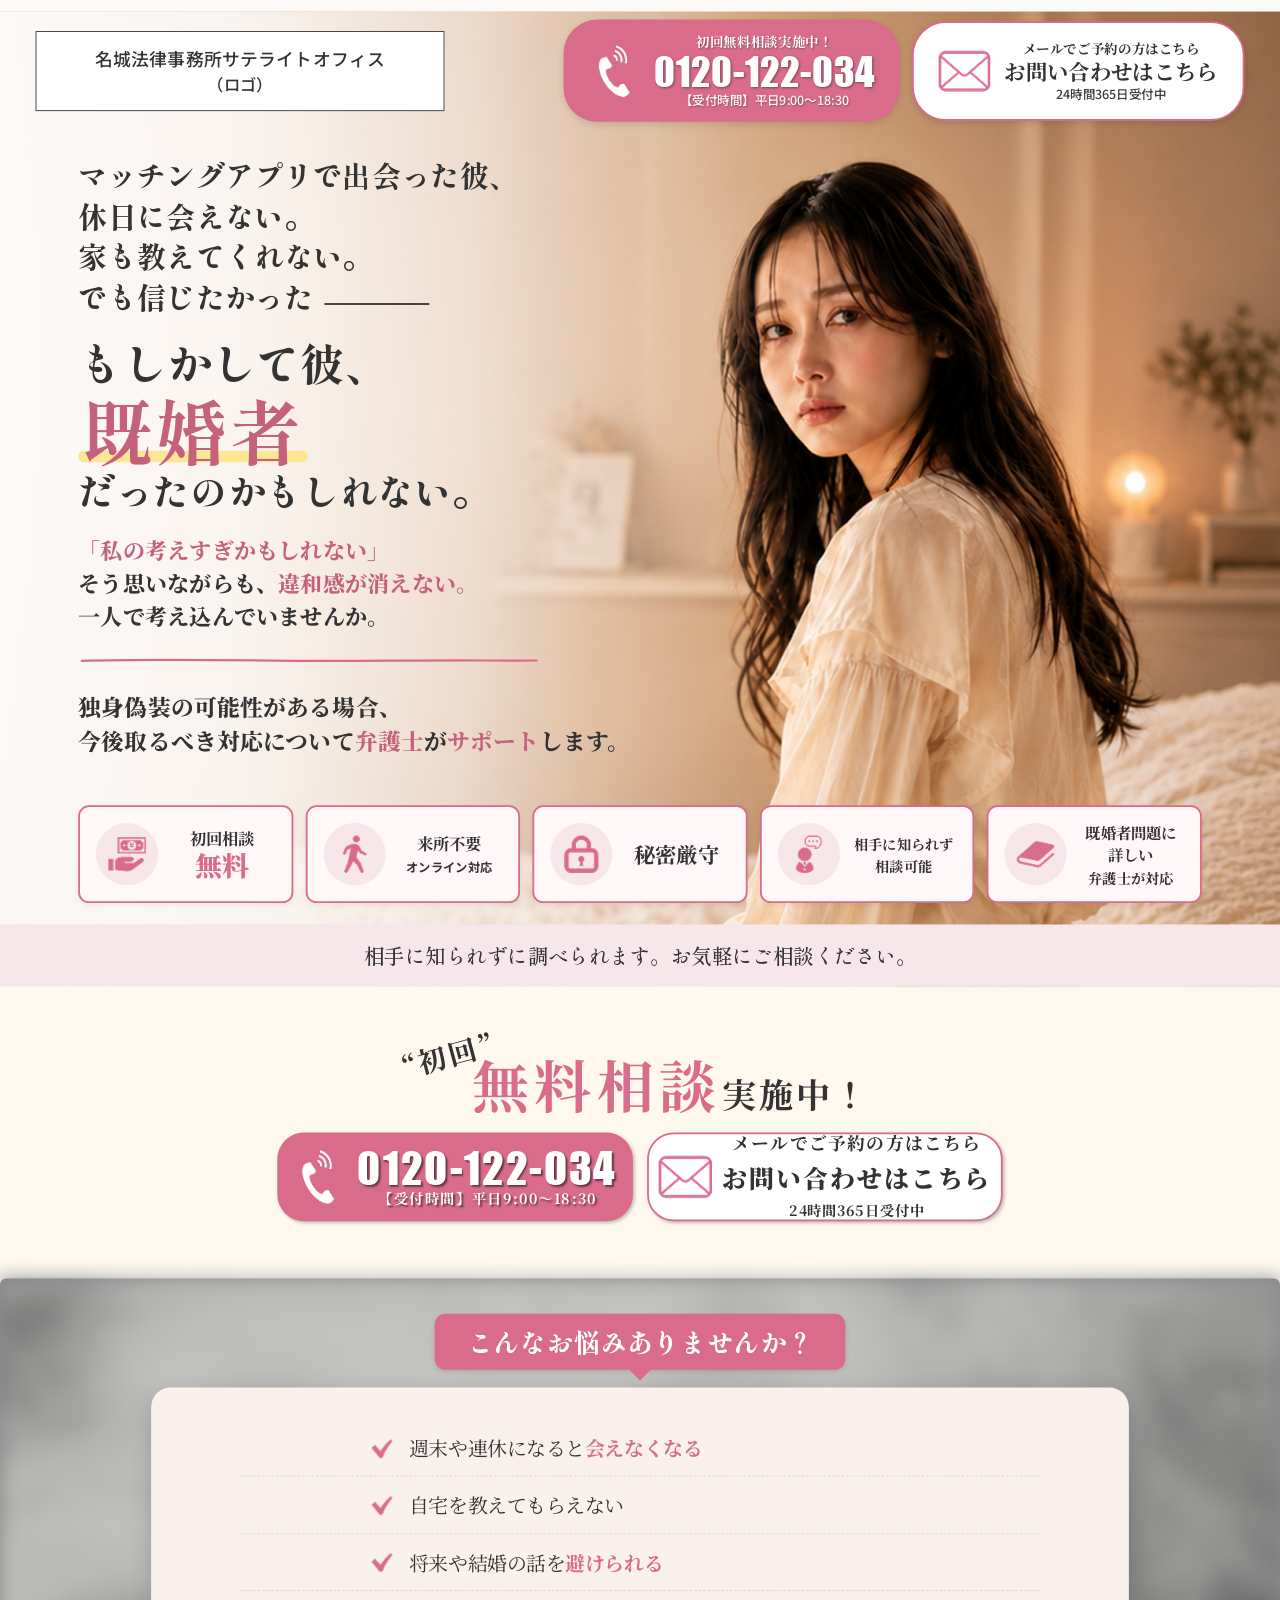
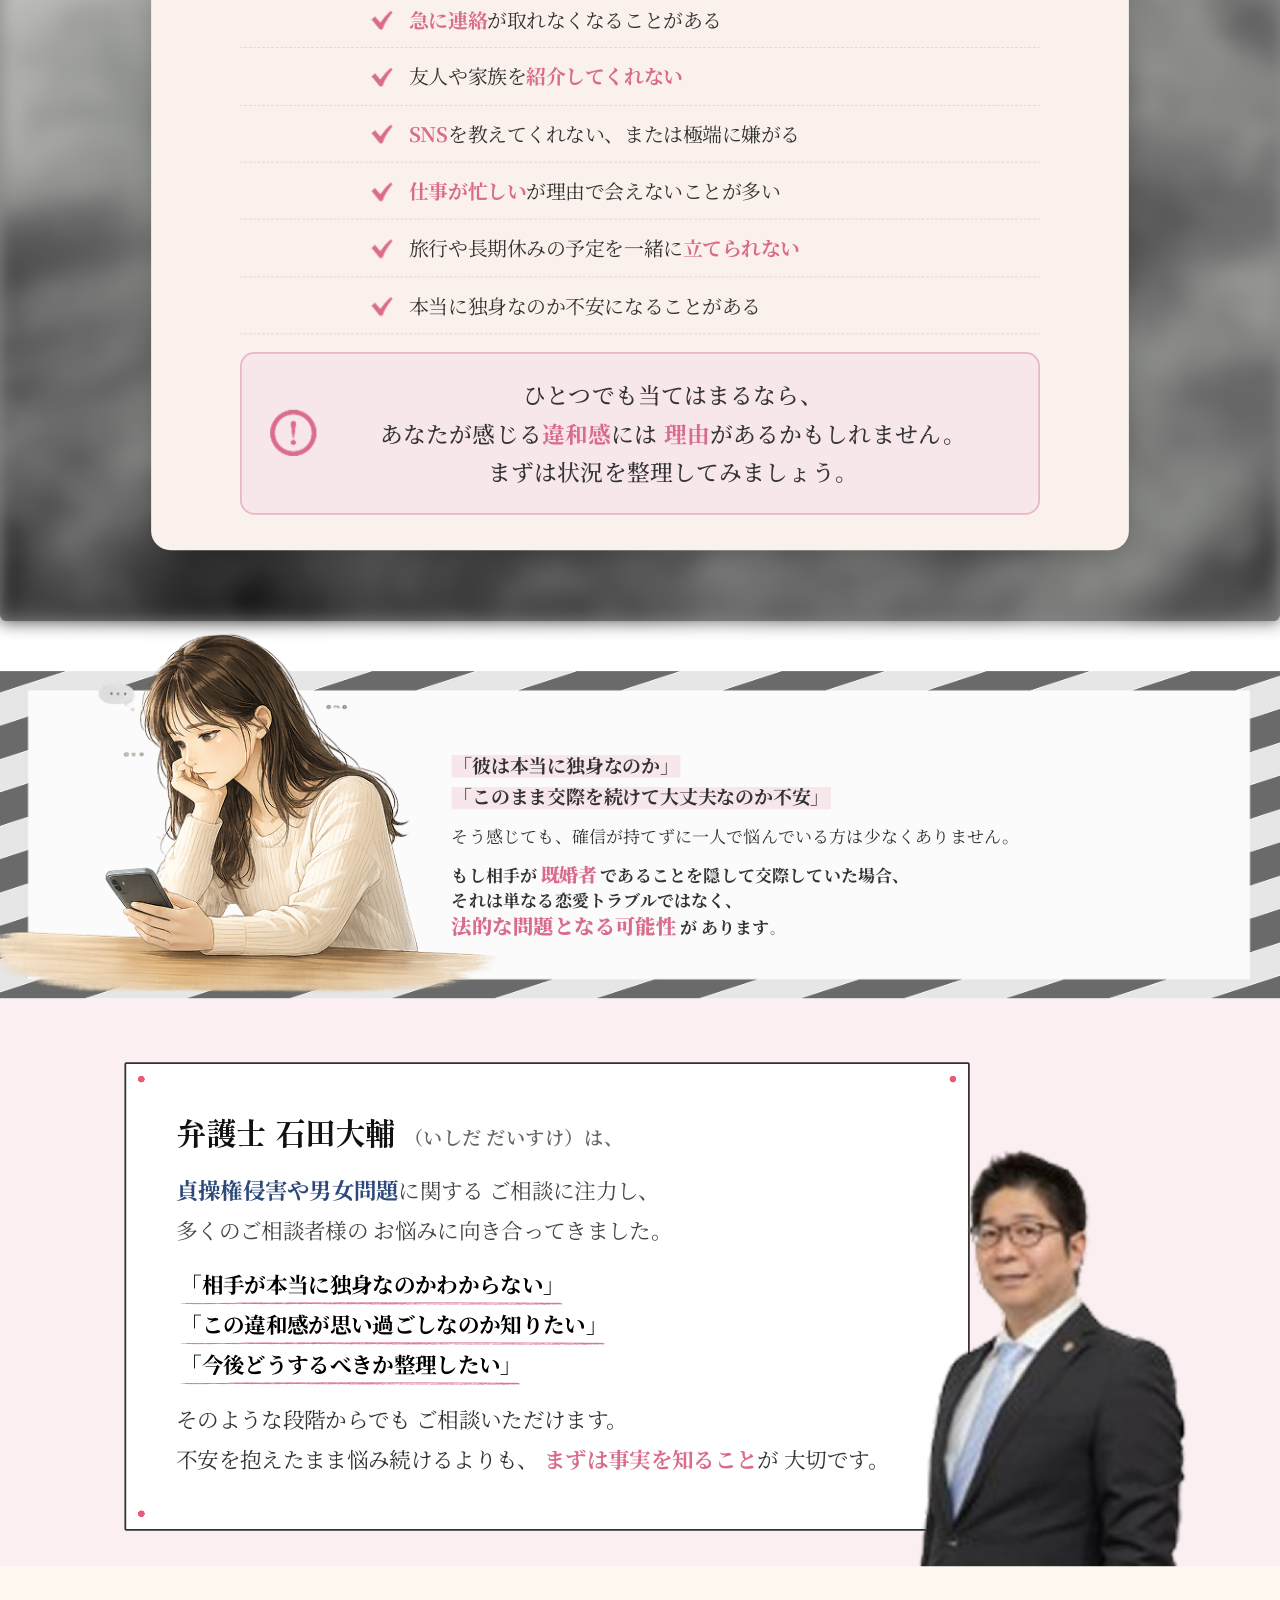
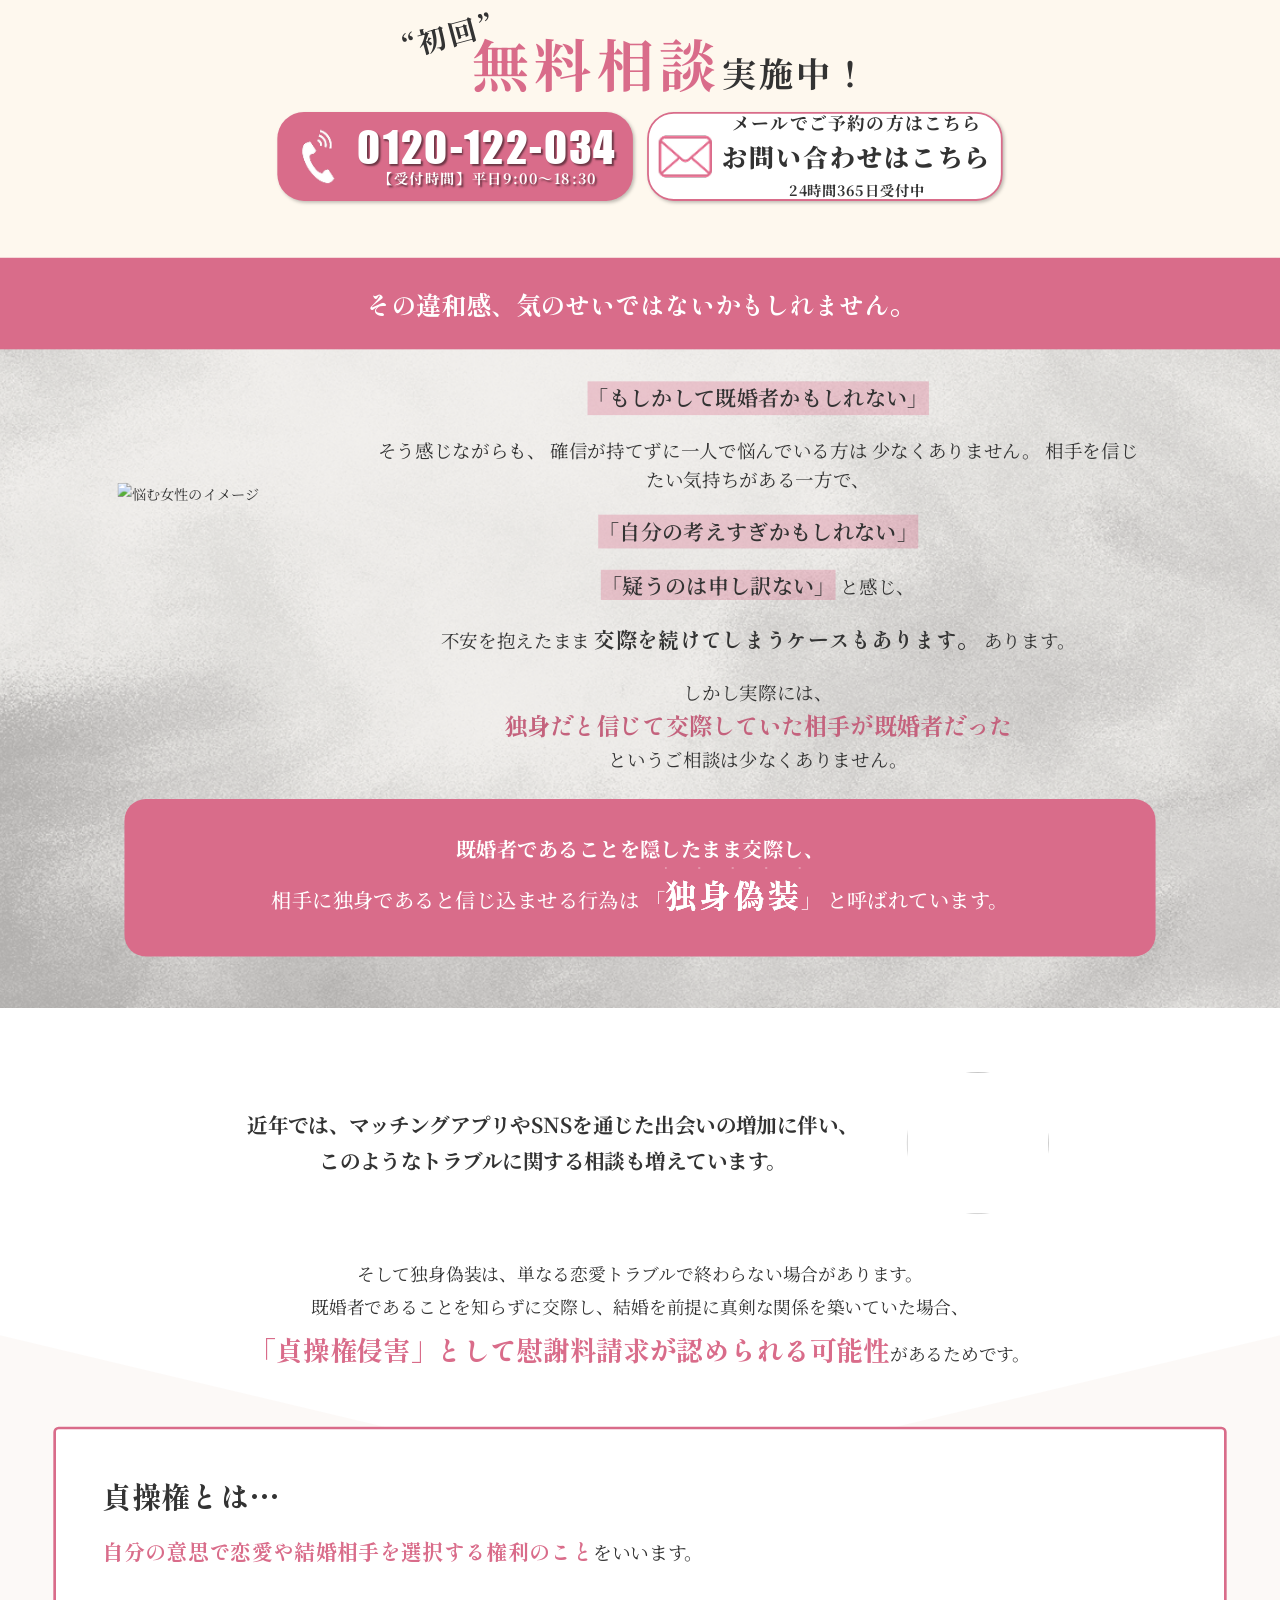
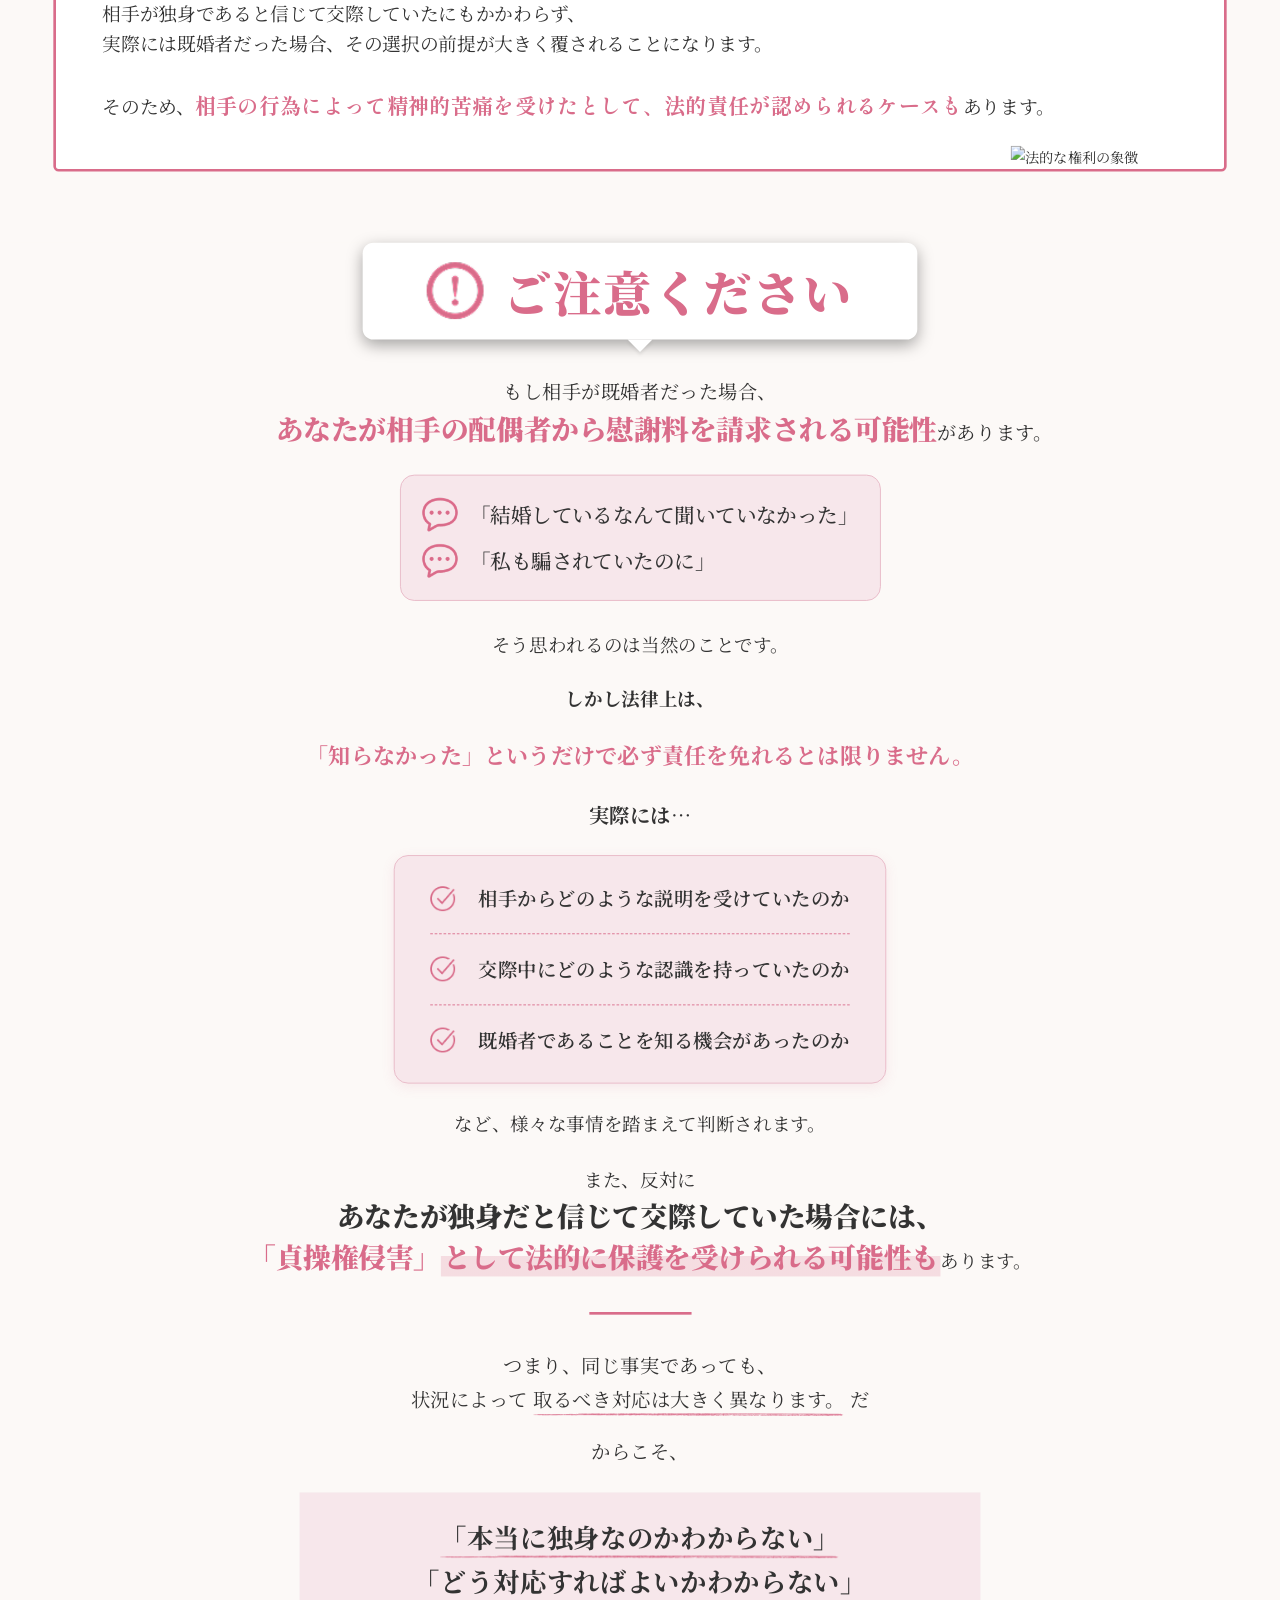
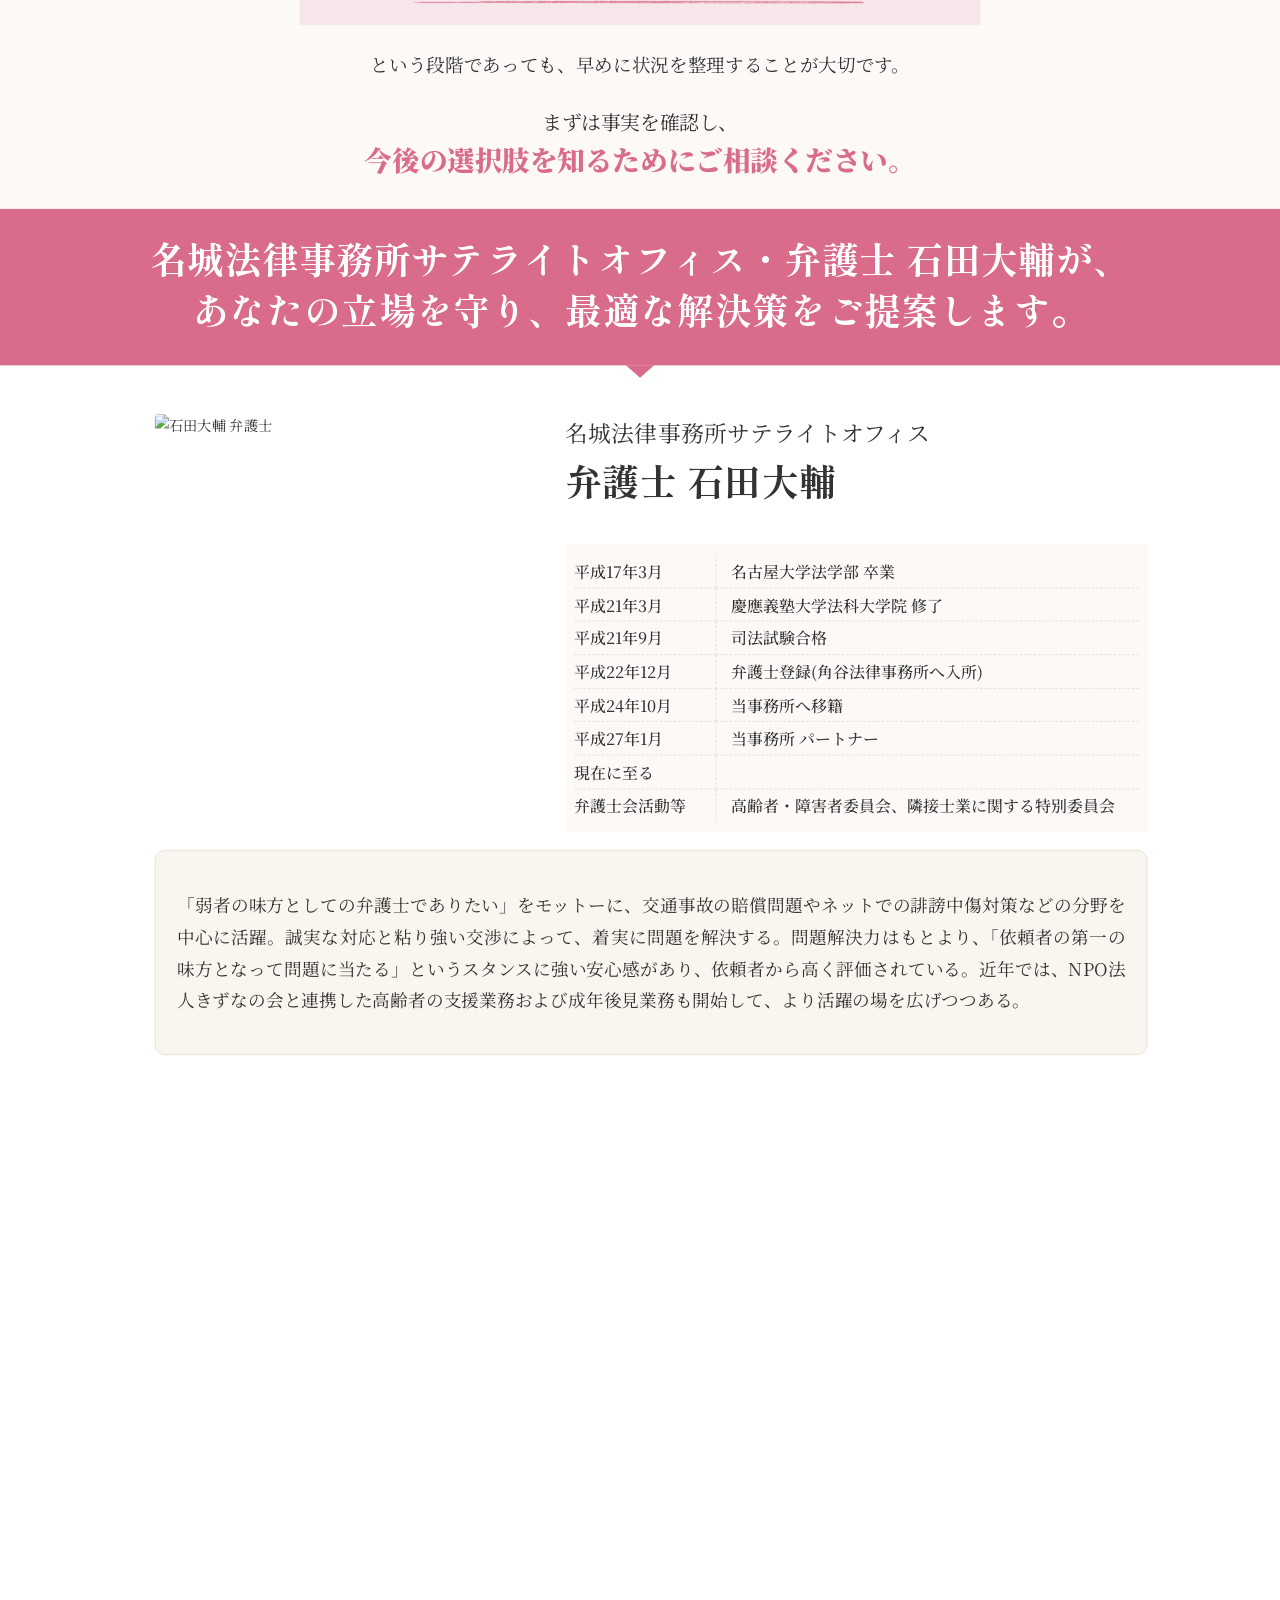
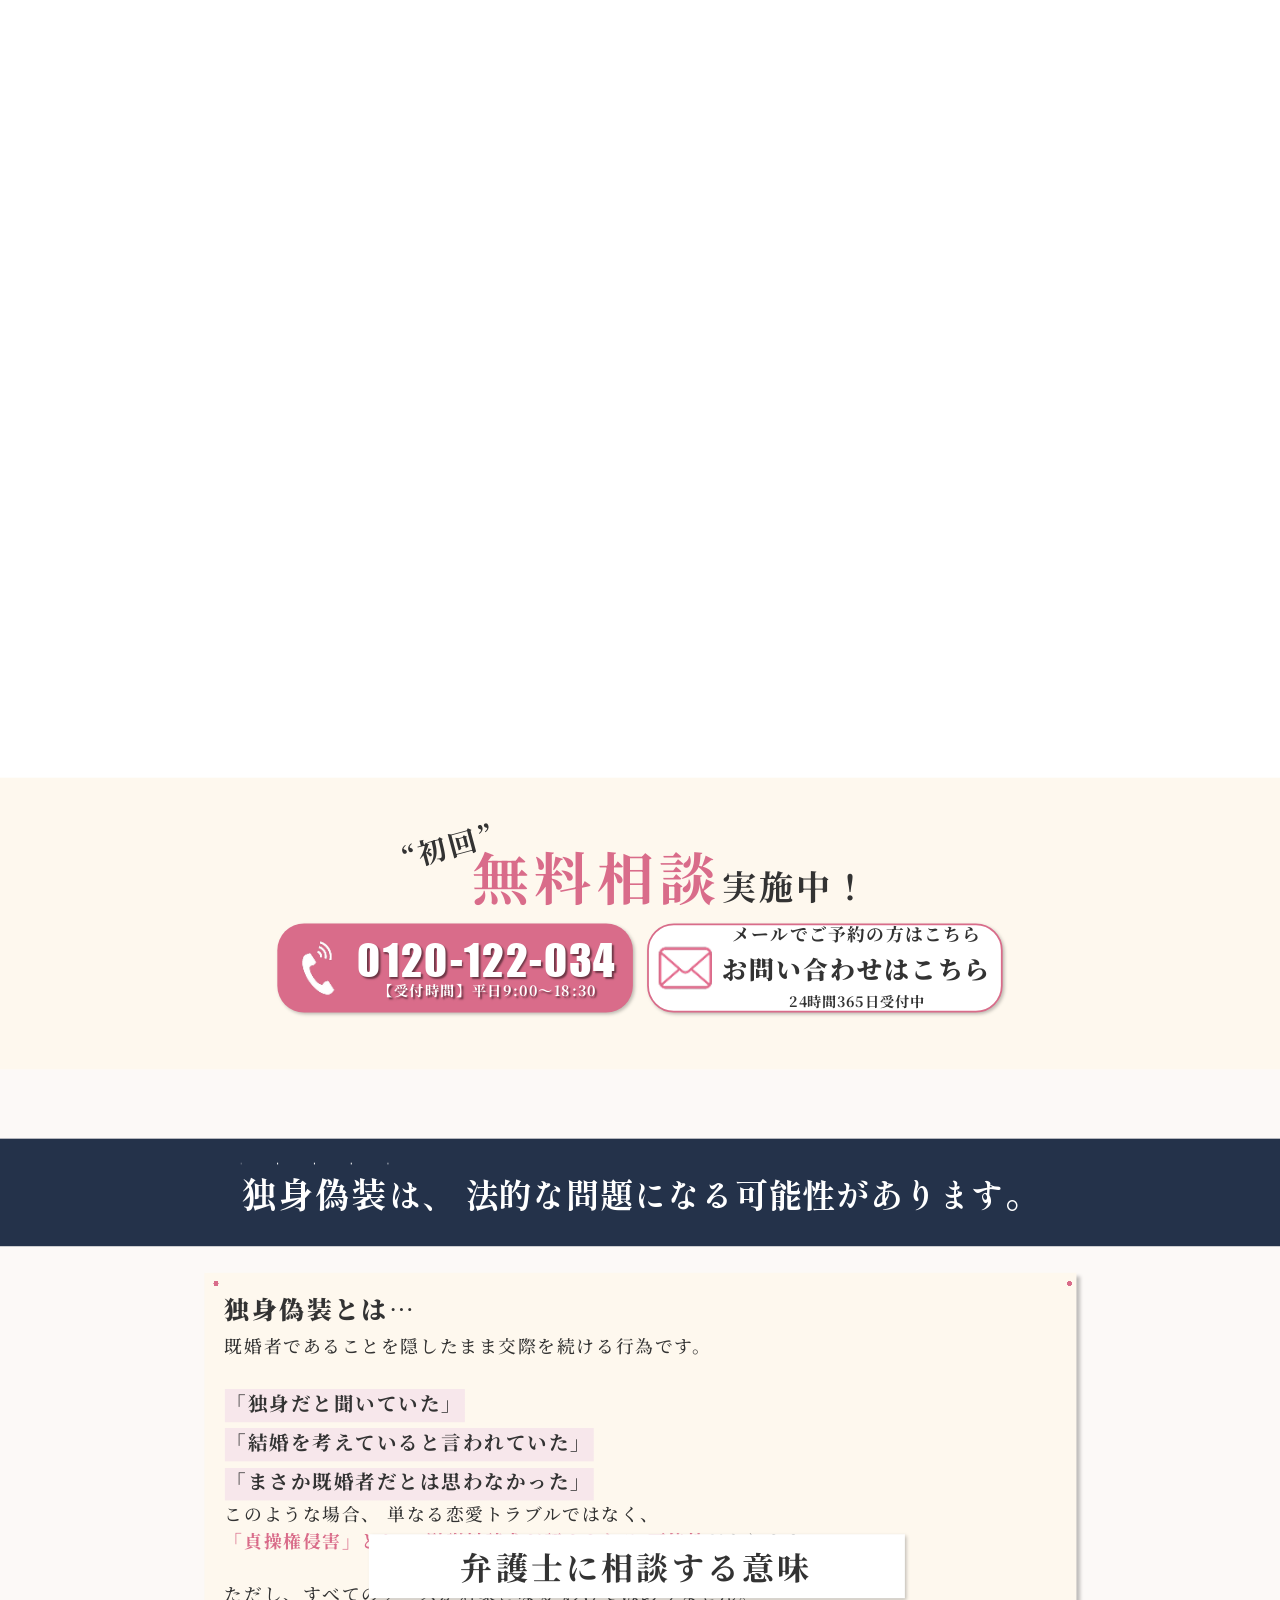
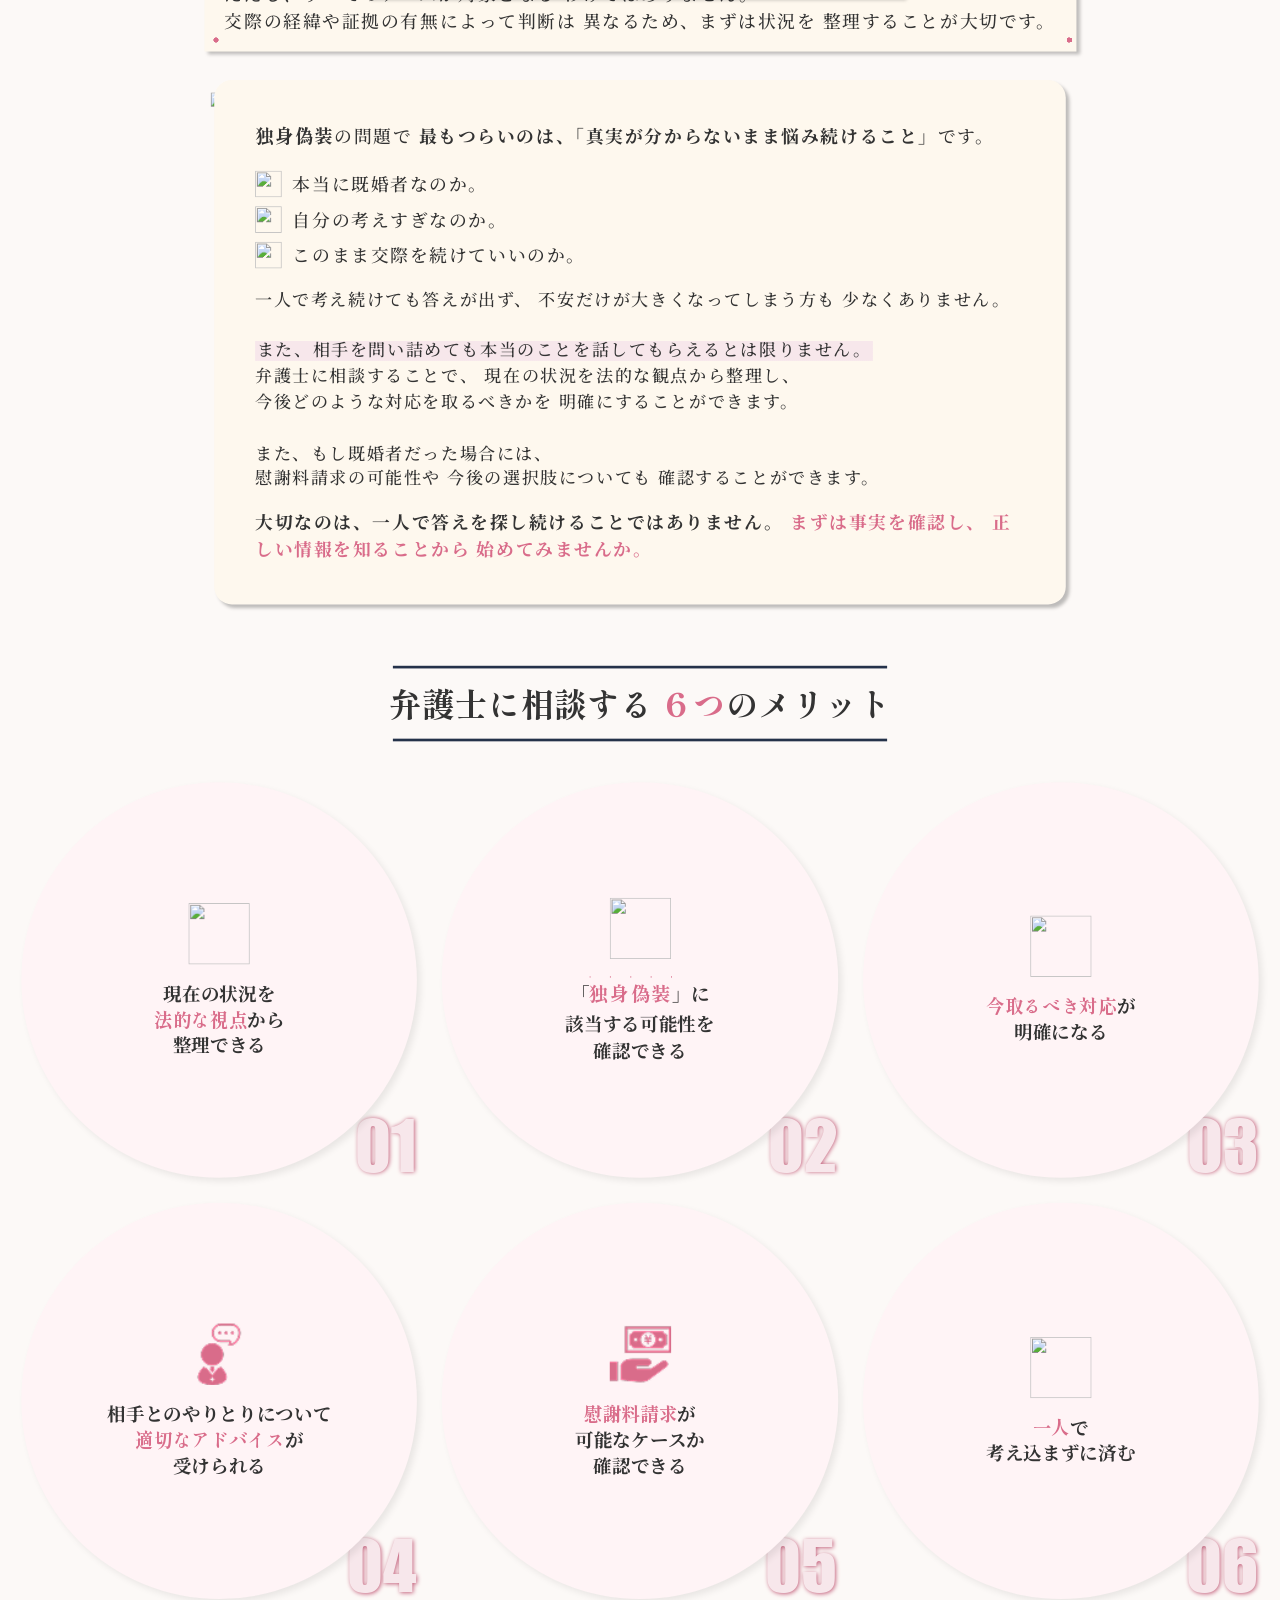
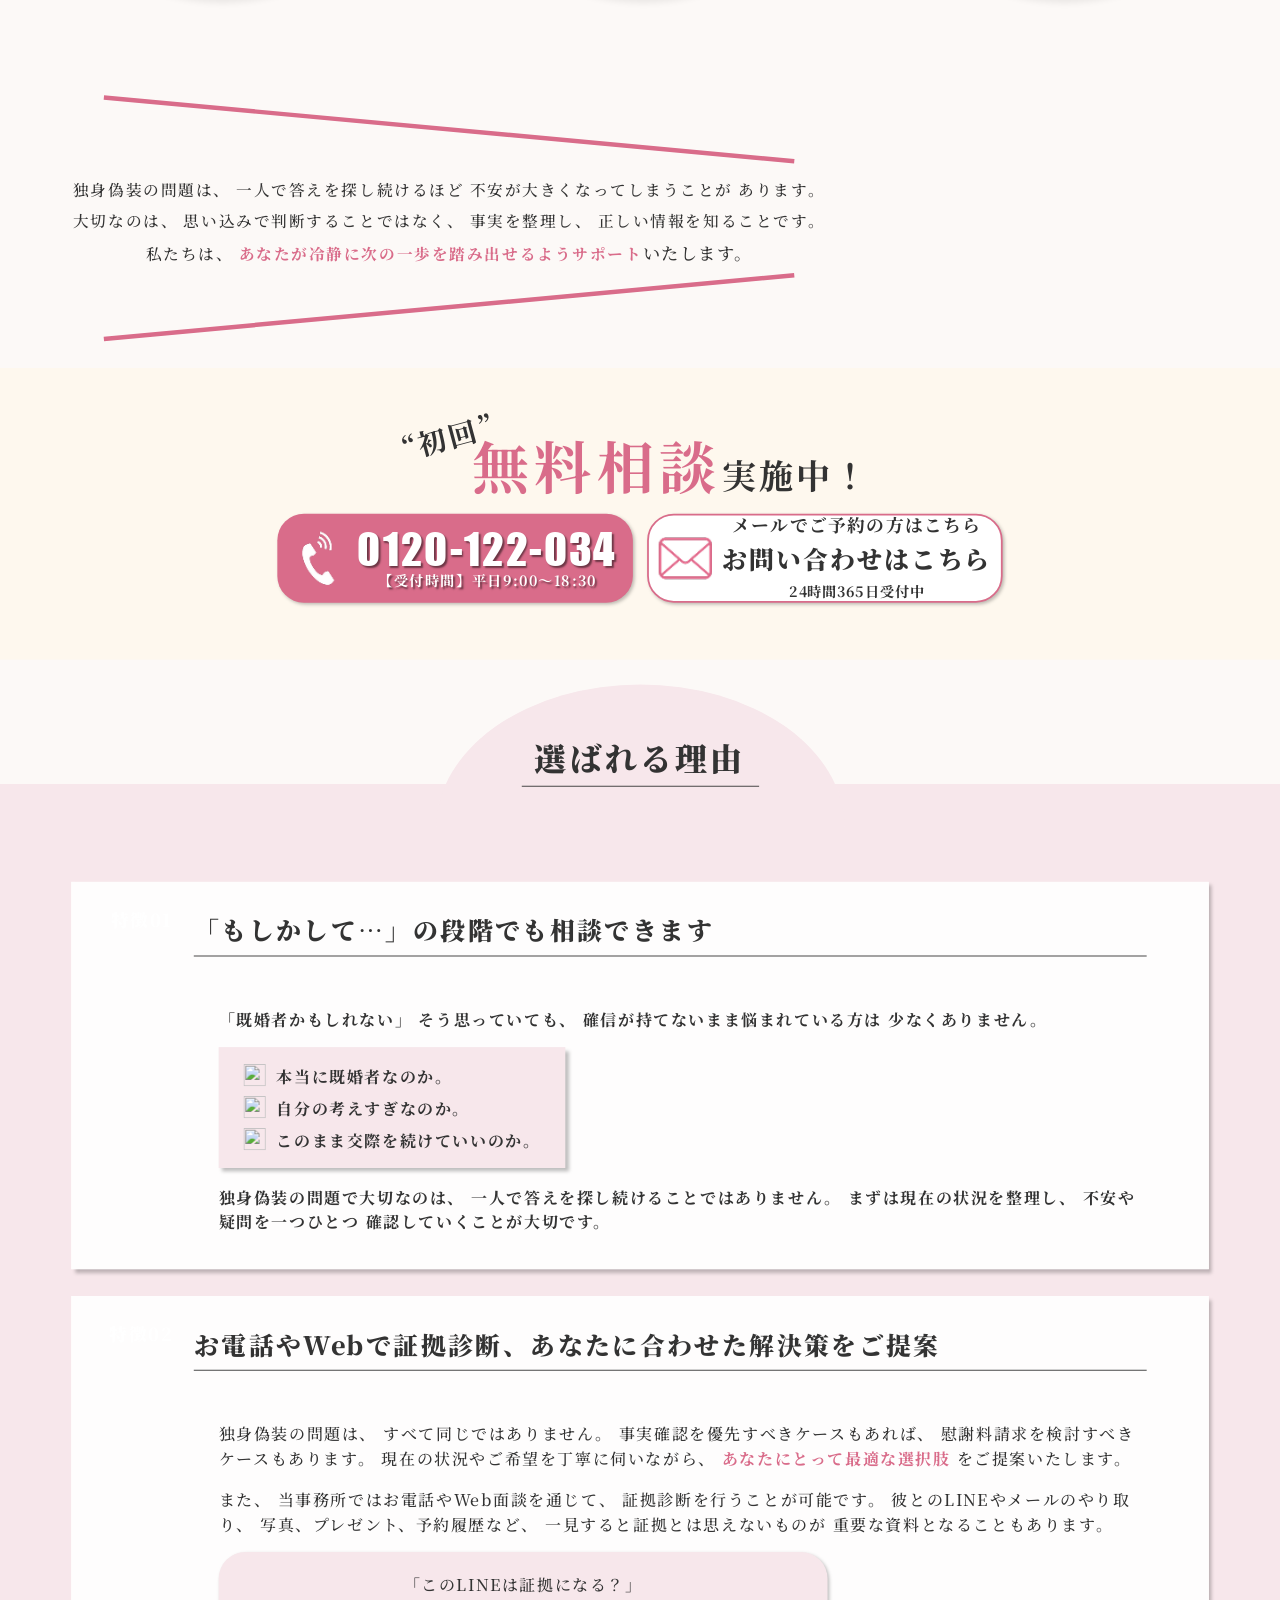
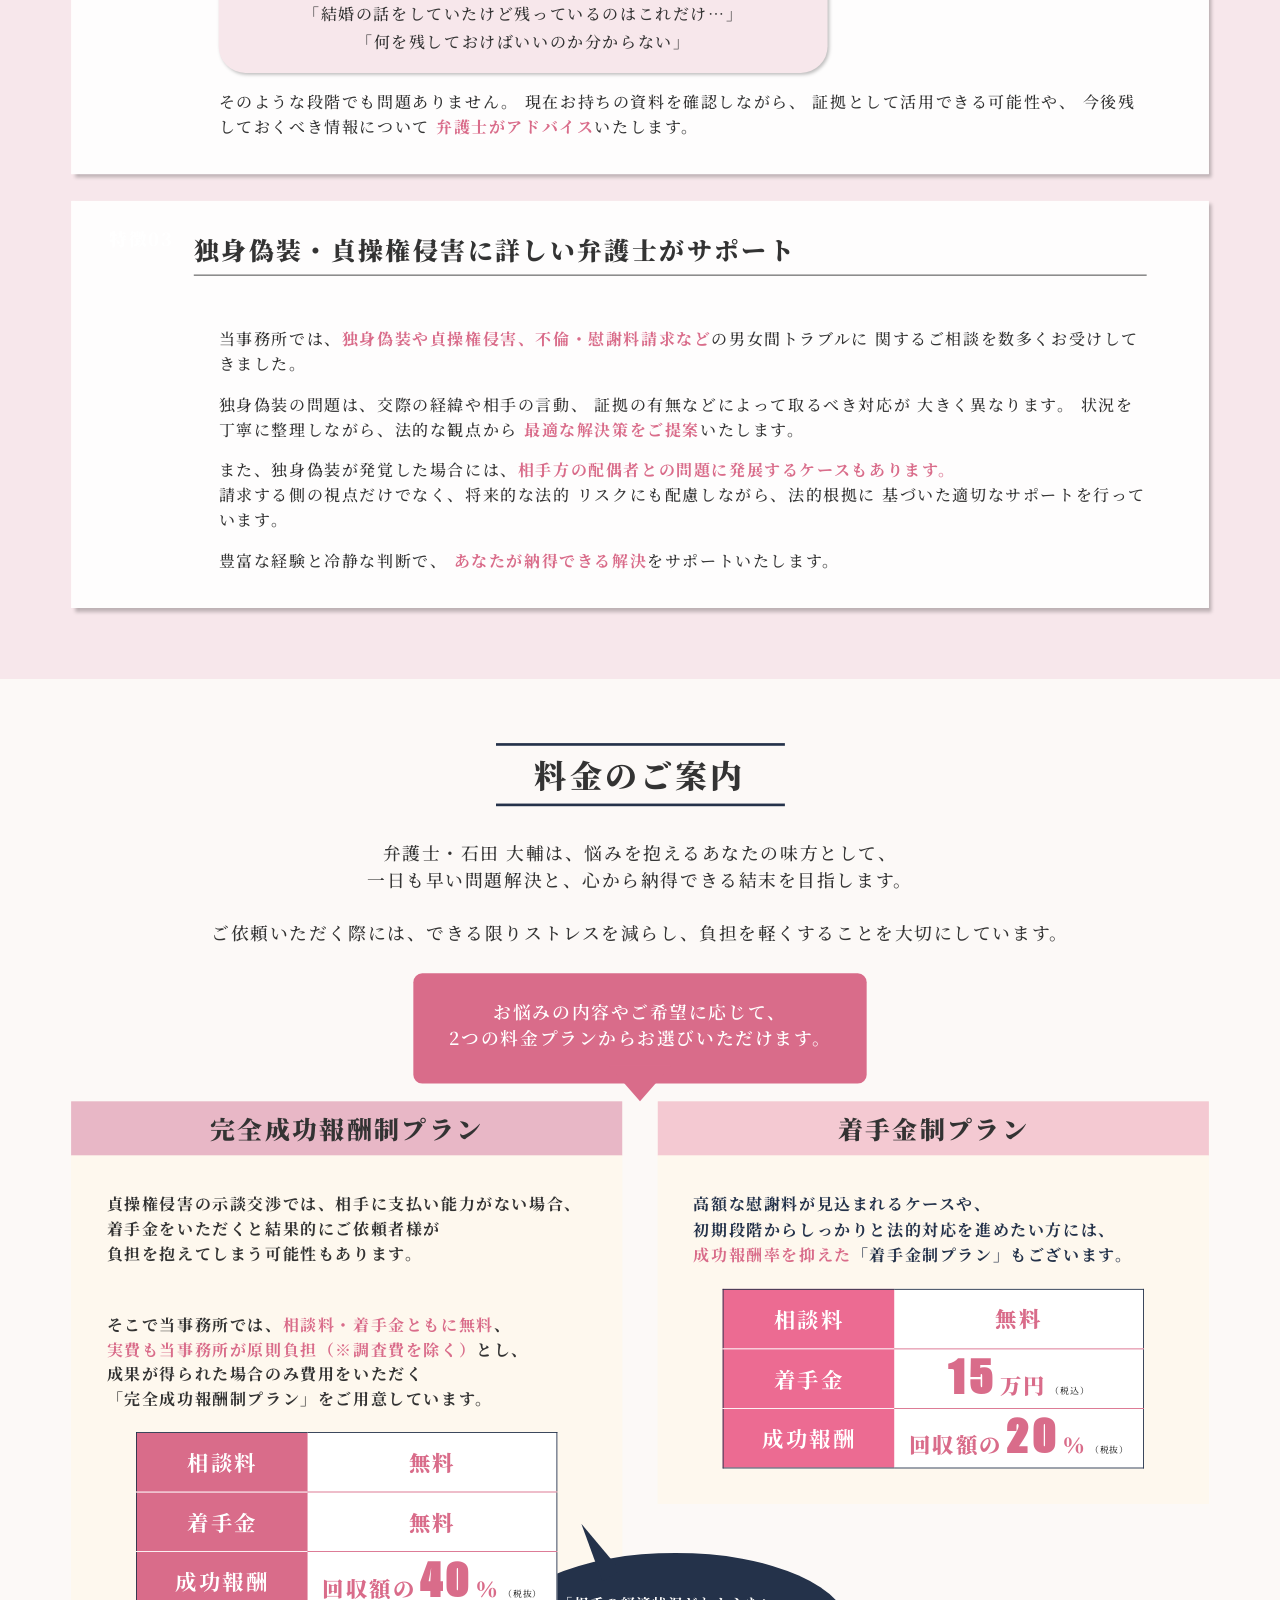
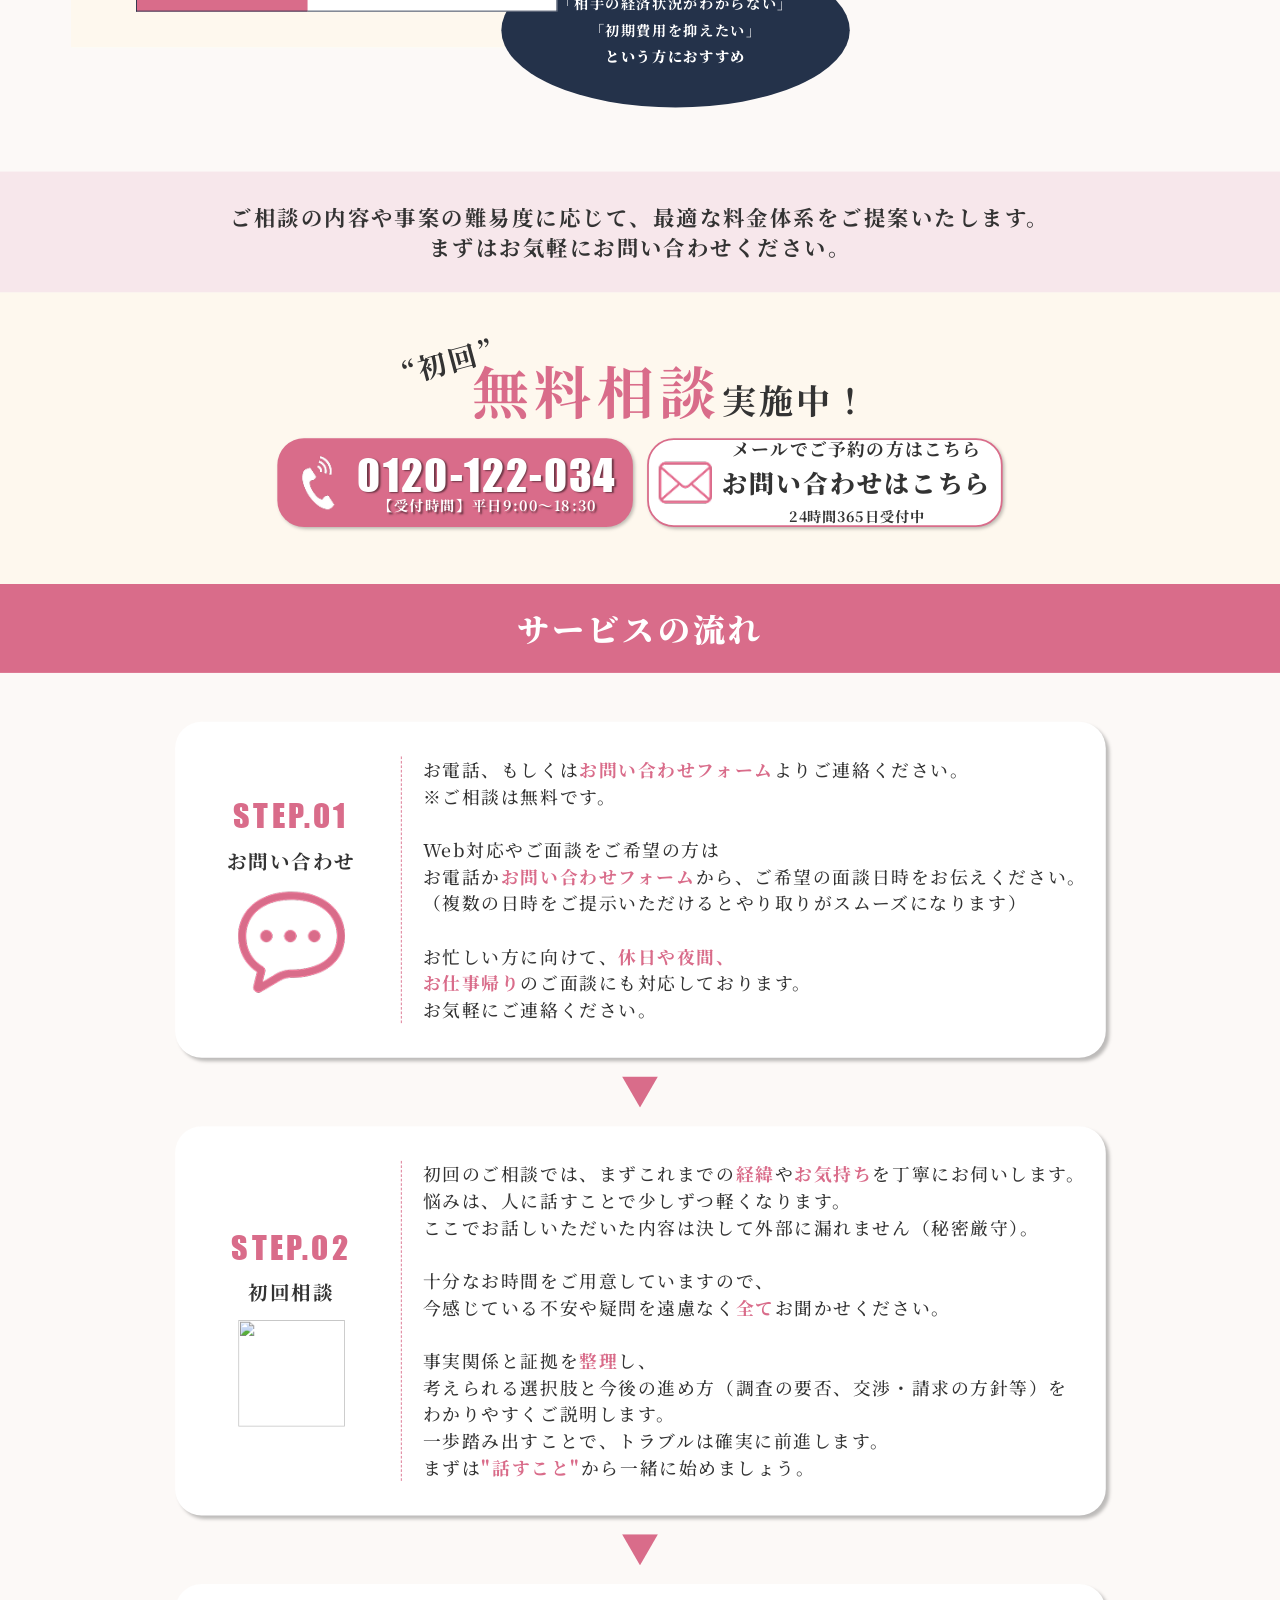
==== index.html @ 8b759c2c "Refine hero feature copy and sizing" ====
﻿<!DOCTYPE html>
<html lang="ja">

<head>
  <meta charset="utf-8" />
  <meta name="viewport" content="width=device-width, initial-scale=1.0" />
  <title>名城法律事務所サテライトオフィス - 既婚者トラブル・貞操権侵害相談</title>

  <!-- Web Fonts: Noto Serif JP (body) · Shippori Mincho (display) · Noto Sans JP (UI) · Impact (phone) -->
  <link rel="preconnect" href="https://fonts.googleapis.com">
  <link rel="preconnect" href="https://fonts.gstatic.com" crossorigin>
  <link
    href="https://fonts.googleapis.com/css2?family=Noto+Sans+JP:wght@400;500;700;900&family=Noto+Serif+JP:wght@300;400;500;600;700;900&family=Shippori+Mincho:wght@400;500;600;700;800&display=swap"
    rel="stylesheet">

  <link rel="stylesheet" href="globals.css?v=20260718scale2">
  <link rel="stylesheet" href="style.css?v=20260718scale2">
</head>

<body>

  <!-- Site Header -->
  <header class="header">
    <div class="header__container">
      <div class="header__logo">
        <h1 class="header__logo-text">
          名城法律事務所サテライトオフィス<br>
          <span class="header__logo-sub">（ロゴ）</span>
        </h1>
      </div>
      <div class="header__cta">

        <!-- Phone Button -->
        <a href="tel:0120122034" class="header__cta-item header__cta-item--phone">
          <div class="header__cta-row">
            <!-- Left Column: Icon -->
            <img class="header__cta-icon" src="images/icons/phone.png" alt="電話アイコン">

            <!-- Right Column: Text Stack (desktop / mid-page style) -->
            <div class="header__cta-content">
              <span class="header__cta-badge">初回無料相談実施中！</span>
              <span class="header__cta-number">0120-122-034</span>
              <span class="header__cta-hours">【受付時間】平日9:00〜18:30</span>
            </div>
          </div>
          <span class="header__cta-mobile-label">フリーダイヤル</span>
        </a>

        <!-- Email Button -->
        <a href="#contact" class="header__cta-item header__cta-item--email">
          <div class="header__cta-row">
            <!-- Left Column: Icon -->
            <img class="header__cta-icon" src="images/icons/email.png" alt="メールアイコン">

            <!-- Right Column: Text Stack -->
            <div class="header__cta-content">
              <span class="header__cta-badge">メールでご予約の方はこちら</span>
              <span class="header__cta-link">お問い合わせはこちら</span>
              <span class="header__cta-hours">24時間365日受付中</span>
            </div>
          </div>
          <span class="header__cta-mobile-label">お問い合わせ</span>
        </a>

      </div>
    </div>
  </header>

  <main class="main">

    <!-- Hero Section -->
    <section class="hero">
      <div class="hero__container">
        <div class="hero__sub-copy">
          <p class="hero__sub-text">
            マッチングアプリで出会った彼、<br>
            休日に会えない。<br>
            家も教えてくれない。<br>
            でも信じたかった<span class="hero__sub-line" aria-hidden="true"></span>
          </p>

        </div>

        <div class="hero__catch">
          <h2 class="hero__headline">
            <span class="hero__headline-accent">もしかして彼、<br></span>
            <span class="hero__headline-em">既婚者<span class="hero__headline-em-line" aria-hidden="true"></span></span><br>
            <span class="hero__headline-sub">だったのかも<br class="br-sp">しれない。</span>
          </h2>
          <p class="hero__feelings">
            <span class="hero__text-accent">「私の考えすぎかもしれない」<br></span>
            <span class="hero__text-normal">そう思いながらも、<br class="br-sp"></span><span class="hero__text-accent">違和感が消えない。<br></span>
            <span class="hero__text-normal">一人で考え込んでいませんか。</span>
          </p>
          <img class="hero__divider" src="images/hero/divider.svg" alt="" aria-hidden="true" />
          <p class="hero__support">
            <span class="hero__text-normal">独身偽装の可能性がある場合、<br></span>
            <span class="hero__text-normal">今後取るべき対応について<br class="br-sp"></span><span class="hero__text-lawyer">弁護士</span><span class="hero__text-normal">が</span><span class="hero__text-lawyer">サポート</span><span class="hero__text-normal">します。</span>
          </p>
        </div>

        <div class="hero__features">
          <div class="hero__feature">
            <div class="hero__feature-icon-wrapper">
              <img class="hero__feature-icon" src="images/hero/feature-01.png" alt="" />
            </div>
            <p class="hero__feature-text">
              <span class="hero__feature-label">初回相談<br></span>
              <strong class="hero__feature-em">無料</strong>
            </p>
          </div>
          <div class="hero__feature">
            <div class="hero__feature-icon-wrapper">
              <img class="hero__feature-icon" src="images/hero/feature-02.png" alt="" />
            </div>
            <p class="hero__feature-text">
              <span class="hero__feature-label">来所不要</span><br>
              <span class="hero__feature-sub">オンライン対応</span>
            </p>
          </div>
          <div class="hero__feature">
            <div class="hero__feature-icon-wrapper">
              <img class="hero__feature-icon" src="images/hero/feature-03.png" alt="" />
            </div>
            <p class="hero__feature-text">
              <span class="hero__feature-large">秘密厳守</span>
            </p>
          </div>
          <div class="hero__feature">
            <div class="hero__feature-icon-wrapper">
              <img class="hero__feature-icon" src="images/hero/feature-04.png" alt="" />
            </div>
            <p class="hero__feature-text">
              <span class="hero__feature-medium">相手に知られず<br>相談可能</span>
            </p>
          </div>
          <div class="hero__feature">
            <div class="hero__feature-icon-wrapper">
              <img class="hero__feature-icon" src="images/hero/feature-05.png" alt="" />
            </div>
            <p class="hero__feature-text">
              <span class="hero__feature-small">既婚者問題に<br>詳しい<br></span>
              <span class="hero__feature-medium">弁護士が対応</span>
            </p>
          </div>
        </div>
      </div>
      <div class="hero__banner">
        <p class="hero__banner-text">相手に知られずに調べられます。<br class="br-sp">お気軽にご相談ください。</p>
      </div>
    </section>

    <!-- Reusable CTA Banner #1 -->
    <section class="cta-banner">
      <div class="cta-banner__container">
        <div class="cta-banner__heading">
          <span class="cta-banner__badge">“初回”</span>
          <p class="cta-banner__title">
            <span class="cta-banner__title-free">無料相談</span>
            <span class="cta-banner__title-now">実施中！</span>
          </p>
        </div>
        <div class="cta-banner__actions">
          <a href="tel:0120122034" class="cta-banner__btn cta-banner__btn--phone">
            <div class="cta-banner__btn-inner">
              <img class="cta-banner__icon" src="images/icons/phone.png" alt="電話発信" />
              <div class="cta-banner__info">
                <span class="cta-banner__number">0120-122-034</span>
                <span class="cta-banner__hours">【受付時間】平日9:00〜18:30</span>
              </div>
            </div>
          </a>
          <a href="#contact" class="cta-banner__btn cta-banner__btn--email">
            <div class="cta-banner__btn-inner">
              <img class="cta-banner__icon" src="images/icons/email.png" alt="予約" />
              <div class="cta-banner__info">
                <span class="cta-banner__label">メールでご予約の方はこちら</span>
                <span class="cta-banner__link">お問い合わせはこちら</span>
                <span class="cta-banner__sub">24時間365日受付中</span>
              </div>
            </div>
          </a>
        </div>
      </div>
    </section>

    <!-- Problems Section -->
    <section class="problems">
      <div class="problems__heading">
        <h3 class="problems__heading-text">こんなお悩みありませんか？</h3>
      </div>

      <div class="problems__container">
        <div class="problems__panel">
          <ul class="problems__list">
            <li class="problems__item">
              <img class="problems__item-icon" src="images/icons/check.png" alt="チェック" />
              <p class="problems__item-text">週末や連休になると<br><span class="problems__text-accent">会えなくなる</span></p>
            </li>
            <li class="problems__item">
              <img class="problems__item-icon" src="images/icons/check.png" alt="チェック" />
              <p class="problems__item-text">自宅を教えてもらえない</p>
            </li>
            <li class="problems__item">
              <img class="problems__item-icon" src="images/icons/check.png" alt="チェック" />
              <p class="problems__item-text">将来や結婚の話を<br><span class="problems__text-accent">避けられる</span></p>
            </li>
            <li class="problems__item">
              <img class="problems__item-icon" src="images/icons/check.png" alt="チェック" />
              <p class="problems__item-text"><span class="problems__text-accent">急に連絡</span>が<br>取れなくなることがある</p>
            </li>
            <li class="problems__item">
              <img class="problems__item-icon" src="images/icons/check.png" alt="チェック" />
              <p class="problems__item-text">友人や家族を<br><span class="problems__text-accent">紹介してくれない</span></p>
            </li>
            <li class="problems__item">
              <img class="problems__item-icon" src="images/icons/check.png" alt="チェック" />
              <p class="problems__item-text"><span class="problems__text-accent">SNS</span>を教えてくれない、<br>または極端に嫌がる</p>
            </li>
            <li class="problems__item">
              <img class="problems__item-icon" src="images/icons/check.png" alt="チェック" />
              <p class="problems__item-text"><span class="problems__text-accent">仕事が忙しい</span>が理由で<br>会えないことが多い</p>
            </li>
            <li class="problems__item">
              <img class="problems__item-icon" src="images/icons/check.png" alt="チェック" />
              <p class="problems__item-text">旅行や長期休みの予定を<br>一緒に<span class="problems__text-accent">立てられない</span></p>
            </li>
            <li class="problems__item problems__item--last">
              <img class="problems__item-icon" src="images/icons/check.png" alt="チェック" />
              <p class="problems__item-text">本当に独身なのか<br>不安になることがある</p>
            </li>
          </ul>
          <div class="problems__note">
            <img class="problems__note-icon" src="images/icons/warning.png" alt="重要提示" />
            <p class="problems__note-text">
              ひとつでも当てはまるなら、<br>
              あなたが感じる<span class="problems__text-accent">違和感</span>には<br class="br-sp">
              <span class="problems__text-accent">理由</span>があるかもしれません。<br>
              まずは状況を<br class="br-sp">整理してみましょう。
            </p>
          </div>
        </div>
      </div>
    </section>

    <!-- Intro Profile Section -->
    <!-- ==========================================
     INTRO PROFILE SECTION
     ========================================== -->
    <section class="intro-profile">

      <!-- Top Hero Block: Contains backgrounds, character, and primary text -->
      <div class="intro-profile__hero-wrap">
        <!-- Layer 1: The Office Background Artwork Plate -->
        <img class="intro-profile__bg-image" src="images/office/intro-bg.png" alt="" />

        <!-- Layer 3: The Text Block Content Panel -->
        <div class="intro-profile__content">
          <p class="intro-profile__main-text">
            <span class="intro-profile__quotes">
              <span class="intro-profile__text-semi">「彼は本当に独身なのか」</span><br>
              <span class="intro-profile__text-semi intro-profile__quote-single">「このまま交際を続けて大丈夫なのか不安」</span>
              <span class="intro-profile__quote-split">
                <span class="intro-profile__text-semi">「このまま交際を続けて</span>
                <span class="intro-profile__text-semi">大丈夫なのか不安」</span>
              </span>
            </span>
            <span class="intro-profile__text-body">そう感じても、確信が持てずに一人で<br class="sp-only">悩んでいる方は少なくありません。</span>
            <span class="intro-profile__text-legal">
              <span class="intro-profile__text-bold">もし相手が</span>
              <span class="intro-profile__text-married">既婚者</span>
              <span class="intro-profile__text-bold">であることを<br class="sp-only">隠して交際していた場合、</span><br>
              <span class="intro-profile__text-bold">それは単なる恋愛トラブルではなく、</span><br>
              <span class="intro-profile__text-large">法的な問題となる可能性</span><span class="intro-profile__text-bold"> が</span><br class="sp-only">
              <span class="intro-profile__text-bold">あります</span><span class="intro-profile__text-small">。</span>
            </span>
          </p>
        </div>

        <!-- Layer 2: The Anime Woman Character (Separated cleanly) -->
        <img class="intro-profile__character" src="images/office/anime-woman.png" alt="Character" />
      </div>

      <!-- Bottom Block: The Restored Lawyer Profile Section with Pink BG Band -->
      <div class="intro-profile__attorney">
        <div class="intro-profile__attorney-container">
          <div class="intro-profile__attorney-card">

            <!-- Lawyer Info Panel -->
            <div class="intro-profile__attorney-desc">
              <h4 class="intro-profile__attorney-name">
                弁護士 石田大輔 <span class="intro-profile__attorney-name-sub">（いしだ だいすけ）は、</span>
              </h4>
              <p class="intro-profile__attorney-body">
                <span class="intro-profile__attorney-line--sp"><span class="intro-profile__text-skill">貞操権侵害や男女問題</span>に関する</span>
                <span class="intro-profile__attorney-line--sp">ご相談に注力し、<br class="desktop-only">多くのご相談者様の</span>
                <span class="intro-profile__attorney-line--sp">お悩みに向き合ってきました。</span>
                <span class="intro-profile__text-quote">
                  <span class="crayon-underline">「相手が本当に独身なのか<br class="sp-only">わからない」</span><br>
                  <span class="crayon-underline">「この違和感が思い過ごしなのか<br class="sp-only">知りたい」</span><br>
                  <span class="crayon-underline">「今後どうするべきか整理したい」</span>
                </span>
              </p>
              <p class="intro-profile__attorney-closing">
                <span class="intro-profile__attorney-line--sp">そのような段階からでも</span>
                <span class="intro-profile__attorney-line--sp">ご相談いただけます。</span><br class="desktop-only">
                <span class="intro-profile__closing-final-line">
                  <span class="intro-profile__attorney-line--sp">不安を抱えたまま悩み続けるよりも、</span>
                  <span class="intro-profile__attorney-line--sp"><span class="intro-profile__text-accent">まずは事実を知ること</span>が</span>
                  <span class="intro-profile__attorney-line--sp">大切です。</span>
                </span>
              </p>
            </div>

          </div>
          <img class="intro-profile__photo" src="images/people/attorney-intro.png" alt="石田大輔 弁護士" />
        </div>
      </div>

    </section>


    <!-- Reusable CTA Banner #2 -->
    <section class="cta-banner">
      <div class="cta-banner__container">
        <div class="cta-banner__heading">
          <span class="cta-banner__badge">“初回”</span>
          <p class="cta-banner__title">
            <span class="cta-banner__title-free">無料相談</span>
            <span class="cta-banner__title-now">実施中！</span>
          </p>
        </div>
        <div class="cta-banner__actions">
          <a href="tel:0120122034" class="cta-banner__btn cta-banner__btn--phone">
            <div class="cta-banner__btn-inner">
              <img class="cta-banner__icon" src="images/icons/phone.png" alt="電話発信" />
              <div class="cta-banner__info">
                <span class="cta-banner__number">0120-122-034</span>
                <span class="cta-banner__hours">【受付時間】平日9:00〜18:30</span>
              </div>
            </div>
          </a>
          <a href="#contact" class="cta-banner__btn cta-banner__btn--email">
            <div class="cta-banner__btn-inner">
              <img class="cta-banner__icon" src="images/icons/email.png" alt="予約" />
              <div class="cta-banner__info">
                <span class="cta-banner__label">メールでご予約の方はこちら</span>
                <span class="cta-banner__link">お問い合わせはこちら</span>
                <span class="cta-banner__sub">24時間365日受付中</span>
              </div>
            </div>
          </a>
        </div>
      </div>
    </section>

    <!-- Concerns Section -->
    <section class="concerns">
      <div class="concerns__intro">
        <div class="concerns__header-bar">
          <h3 class="concerns__header-text">その違和感、<br class="sp-only">気のせいではない<br class="sp-only">かもしれません。</h3>
        </div>
        <div class="concerns__intro-body">
          <div class="concerns__image-block">
            <img class="concerns__image"
              src="https://c.animaapp.com/mr9bft3hPofYup/img/34775429-m-removebg-preview-1.png" alt="悩む女性のイメージ" />
          </div>
          <div class="concerns__text-block">
            <blockquote class="concerns__quote">「もしかして既婚者かもしれない」</blockquote>
            <p class="concerns__desc">
              そう感じながらも、<br class="sp-only">
              確信が持てずに一人で悩んでいる方は<br class="sp-only">
              少なくありません。<br class="sp-only">
              相手を信じたい気持ちがある一方で、
            </p>
            <blockquote class="concerns__quote">「自分の考えすぎかもしれない」</blockquote>
            <p class="concerns__quote-row">
              <span class="concerns__quote concerns__quote--inline">「疑うのは申し訳ない」</span><span class="concerns__quote-suffix"> と感じ、</span>
            </p>

            <p class="concerns__warning">
              不安を抱えたまま<br class="sp-only">
              <span class="concerns__text-em">交際を続けてしまうケースもあり</span><span class="concerns__text-em">ます。<br class="sp-only"> </span>
              <span class="concerns__warning">あります。<br class="sp-only"></span>
            </p>
            <p class="concerns__fact">
              しかし実際には、<br>
              <span class="concerns__text-em">独身だと信じて<br class="sp-only">交際していた相手が<br class="sp-only">既婚者だった</span><br>
              というご相談は少なくありません。
            </p>
          </div>
        </div>

        <div class="concerns__definition">
          <p class="concerns__definition-text">
            <span class="concerns__text-semi">既婚者であることを隠したまま交際し、</span><br>
            <span class="concerns__text-body">相手に独身であると信じ込ませる行為は</span><br class="sp-only">
            <span class="nobreak">「<strong class="concerns__text-bold concerns__text-kenten">独身偽装</strong>」</span>
            <span class="concerns__text-body">と呼ばれています。</span>
          </p>
        </div>
      </div>

      <div class="concerns__explanation">
        <div class="concerns__explanation-inner">
          <div class="concerns__sns-block">
            <div class="concerns__sns-row">
              <p class="concerns__sns-text">
                近年では、マッチングアプリや<br class="sp-only">SNSを通じた出会いの増加に伴い、<br>このようなトラブルに<br class="sp-only">関する相談も増えています。
              </p>
              <img class="concerns__explanation-photo" src="https://c.animaapp.com/mr9bft3hPofYup/img/ellipse-44.png"
                alt="" />
            </div>

            <p class="concerns__legal-text">
              そして独身偽装は、単なる恋愛トラブルで<br class="sp-only">終わらない場合があります。<br>
              既婚者であることを知らずに交際し、<br class="sp-only">結婚を前提に真剣な関係を築いていた場合、<br>
              <span class="concerns__text-claim">「貞操権侵害」として<br class="sp-only">慰謝料請求が<br class="sp-only">認められる可能性</span>があるためです。
            </p>
          </div>
          <div class="concerns__rights-box">
            <div class="concerns__rights-content">
              <h4 class="concerns__rights-title">貞操権とは…</h4>
              <p class="concerns__rights-text">
                <span class="concerns__rights-p1-mobile"><strong class="concerns__text-em">自分の意思で恋愛や結婚相手を<br class="sp-only">
                選択する権利のこと</strong>をいいます。</span>
                <span class="concerns__rights-p1-desktop"><strong class="concerns__text-em">自分の意思で恋愛や結婚相手を選択する権利のこと</strong>をいいます。</span>
                <br><br class="sp-only">
                <span class="concerns__rights-p2-mobile">相手が独身であると信じて<br class="sp-only">
                交際していたにもかかわらず、<br class="sp-only">
                実際には既婚者だった場合、<br class="sp-only">
                その選択の前提が<br class="sp-only">
                <strong class="concerns__text-em">大きく覆されること</strong>になります。</span>
                <span class="concerns__rights-p2-desktop">相手が独身であると信じて交際していたにもかかわらず、<br>
                実際には既婚者だった場合、その選択の前提が大きく覆されることになります。</span>
                <br><br class="sp-only">
                <span class="concerns__rights-p3-mobile">そのため、<br class="sp-only">
                <strong class="concerns__text-em">相手の行為によって<br class="sp-only">
                精神的苦痛を受けたとして、<br class="sp-only">
                法的責任が<br class="sp-only">
                認められるケースも</strong><br class="sp-only">あります。</span>
                <span class="concerns__rights-p3-desktop">そのため、<strong class="concerns__text-em">相手の行為によって精神的苦痛を受けたとして、法的責任が認められるケースも</strong>あります。</span>
              </p>
            </div>
            <img class="concerns__rights-image"
              src="https://c.animaapp.com/mr9bft3hPofYup/img/09-removebg-preview-1.png" alt="法的な権利の象徴" />
          </div>
        </div>
      </div>

      <div class="concerns__warning-block">
        <div class="concerns__warning-header">
          <img class="concerns__warning-icon" src="images/icons/warning.png" alt="重要" />
          <h4 class="concerns__warning-title">ご注意ください</h4>
        </div>
        <p class="concerns__warning-sub">
          もし相手が既婚者だった場合、<br class="desktop-only"><br class="sp-only">
          <span class="concerns__warning-sub-line2"><strong class="concerns__text-large">あなたが相手の配偶者から<br class="sp-only">慰謝料を請求される可能性</strong><br class="sp-only">があります。</span>
        </p>

        <div class="concerns__example-box">
          <div class="concerns__example-dialogue">
            <div class="concerns__example-line">
              <img class="concerns__example-icon" src="images/icons/dialog.png" alt="発言" />
              <blockquote>「結婚しているなんて<br class="sp-only">聞いていなかった」</blockquote>
            </div>
            <div class="concerns__example-line">
              <img class="concerns__example-icon" src="images/icons/dialog.png" alt="発言" />
              <blockquote>「私も騙されていたのに」</blockquote>
            </div>
          </div>
        </div>
        <p class="concerns__example-note">そう思われるのは当然のことです。</p>

        <p class="concerns__legal-note">しかし法律上は、</p>
        <p class="concerns__legal-note-text">
          <span class="concerns__text-accent">「知らなかった」<br class="sp-only">というだけで必ず責任を<br class="sp-only">免れるとは限りません。</span>
        </p>
        <h5 class="concerns__factors-title">実際には…</h5>

        <div class="concerns__factors-card">
          <ul class="concerns__factors-list">
            <li class="concerns__factors-item">
              <img class="concerns__factor-icon" src="images/icons/factors-icon.png" alt="チェック" />
              <span>相手からどのような<br class="sp-only">説明を受けていたのか</span>
            </li>
            <li class="concerns__factors-item">
              <img class="concerns__factor-icon" src="images/icons/factors-icon.png" alt="チェック" />
              <span>交際中にどのような<br class="sp-only">認識を持っていたのか</span>
            </li>
            <li class="concerns__factors-item">
              <img class="concerns__factor-icon" src="images/icons/factors-icon.png" alt="チェック" />
              <span>既婚者であることを知る<br class="sp-only">機会があったのか</span>
            </li>
          </ul>

        </div>
        <p class="concerns__factors-judgment">など、様々な事情を踏まえて<br class="sp-only">判断されます。</p>
        <p class="concerns__protection-text">
          また、反対に<br class="desktop-only"><br class="sp-only">
          <strong class="concerns__text-large">あなたが独身だと信じて<br class="sp-only">交際していた場合には、</strong><br class="desktop-only"><br class="sp-only">
          <span class="concerns__text-accent">「貞操権侵害」</span><span class="concerns__text-highlight">として法的に<br class="sp-only">保護を受けられる可能性も</span><br class="sp-only"><span class="concerns__protection-text-tail">あります。</span>
        </p>

        <hr class="concerns__divider">

        <p class="concerns__conclusion">
          つまり、同じ事実であっても、<br class="desktop-only"><br class="sp-only">状況によって<br class="sp-only">
          <span class="crayon-underline">取るべき対応は大きく異なります。</span><br class="sp-only">
          <span class="concerns__conclusion-end-mobile">だからこそ、</span>
          <span class="concerns__conclusion-end-desktop">だ<br class="desktop-only"><span class="concerns__conclusion-line3">からこそ、</span></span>
        </p>

        <div class="concerns__cta-box">
          <p class="concerns__cta-box-text">
            <span class="crayon-underline">「本当に独身なのかわからない」</span><br>
            <span class="crayon-underline">「どう対応すればよいかわからない」</span>
          </p>
        </div>

        <p class="concerns__cta-body">という段階であっても、<br class="sp-only">早めに状況を整理することが大切です。</p>
        <p class="concerns__final-message">
          <span class="concerns__text-accent">まずは事実を確認し、</span><br class="desktop-only"><br class="sp-only">
          <strong class="concerns__text-large">今後の選択肢を知るために<br class="sp-only">ご相談ください。</strong>
        </p>
      </div>
    </section>

    <!-- Attorney Detailed Section -->
    <section class="attorney">
      <div class="attorney__header">
        <h3 class="attorney__header-text">
          名城法律事務所<br class="sp-only">サテライトオフィス・<br class="sp-only">弁護士 石田大輔が、<br>
          あなたの<span class="attorney__header-underline">立場</span>を守り、<br class="sp-only">最適な解決策をご提案します。
        </h3>
      </div>

      <div class="attorney__body">
        <div class="attorney__photo-wrapper">
          <img class="attorney__photo" src="https://c.animaapp.com/mr9bft3hPofYup/img/-----.png" alt="石田大輔 弁護士" />
        </div>

        <div class="attorney__intro">
          <p class="attorney__office-title">名城法律事務所<br class="sp-only">サテライトオフィス</p>
          <h4 class="attorney__name">弁護士 石田大輔</h4>
        </div>

        <div class="attorney__philosophy">
          <p class="attorney__philosophy-text">
            「弱者の味方としての弁護士でありた<br class="sp-only">い」をモットーに、交通事故の賠償問題<br class="sp-only">やネットでの誹謗中傷対策などの分野を<br class="sp-only">中心に活躍。誠実な対応と粘り強い交渉<br class="sp-only">によって、着実に問題を解決する。問題<br class="sp-only">解決力はもとより、「依頼者の第一の味<br class="sp-only">方となって問題に当たる」というスタン<br class="sp-only">スに強い安心感があり、依頼者から高く<br class="sp-only">評価されている。近年では、NPO法人き<br class="sp-only">ずなの会と連携した高齢者の支援業務お<br class="sp-only">よび成年後見業務も開始して、より活躍<br class="sp-only">の場を広げつつある。
          </p>
        </div>

        <div class="attorney__career">
          <table class="attorney__career-table">
            <tbody>
              <tr>
                <th>平成17年3月</th>
                <td>名古屋大学法学部 卒業</td>
              </tr>
              <tr>
                <th>平成21年3月</th>
                <td>慶應義塾大学法科大学院 修了</td>
              </tr>
              <tr>
                <th>平成21年9月</th>
                <td>司法試験合格</td>
              </tr>
              <tr>
                <th>平成22年12月</th>
                <td>弁護士登録(角谷法律事務所へ入所)</td>
              </tr>
              <tr>
                <th>平成24年10月</th>
                <td>当事務所へ移籍</td>
              </tr>
              <tr>
                <th>平成27年1月</th>
                <td>当事務所 パートナー</td>
              </tr>
              <tr>
                <th>現在に至る</th>
                <td></td>
              </tr>
              <tr>
                <th>弁護士会活動等</th>
                <td>高齢者・障害者委員会、隣接士業に関する特別委員会</td>
              </tr>
            </tbody>
          </table>
        </div>
      </div>

      <div class="attorney__media">
        <picture>
          <source media="(max-width: 767.98px)" srcset="images/attorney/classy-sp.png" />
          <img class="attorney__media-image" src="https://c.animaapp.com/mr9bft3hPofYup/img/classy---pc-1.png"
            alt="雑誌掲載 CLASSY" />
        </picture>
      </div>
    </section>

    <!-- Reusable CTA Banner #3 -->
    <section class="cta-banner">
      <div class="cta-banner__container">
        <div class="cta-banner__heading">
          <span class="cta-banner__badge">“初回”</span>
          <p class="cta-banner__title">
            <span class="cta-banner__title-free">無料相談</span>
            <span class="cta-banner__title-now">実施中！</span>
          </p>
        </div>
        <div class="cta-banner__actions">
          <a href="tel:0120122034" class="cta-banner__btn cta-banner__btn--phone">
            <div class="cta-banner__btn-inner">
              <img class="cta-banner__icon" src="images/icons/phone.png" alt="電話発信" />
              <div class="cta-banner__info">
                <span class="cta-banner__number">0120-122-034</span>
                <span class="cta-banner__hours">【受付時間】平日9:00〜18:30</span>
              </div>
            </div>
          </a>
          <a href="#contact" class="cta-banner__btn cta-banner__btn--email">
            <div class="cta-banner__btn-inner">
              <img class="cta-banner__icon" src="images/icons/email.png" alt="予約" />
              <div class="cta-banner__info">
                <span class="cta-banner__label">メールでご予約の方はこちら</span>
                <span class="cta-banner__link">お問い合わせはこちら</span>
                <span class="cta-banner__sub">24時間365日受付中</span>
              </div>
            </div>
          </a>
        </div>
      </div>
    </section>

    <!-- Benefits Section -->
    <section class="benefits">
      <div class="benefits__intro">
        <div class="benefits__intro-header">
          <h3 class="benefits__intro-header-text">
            <span class="text-kenten">独身偽装</span>は、<br class="sp-only">
            法的な問題になる可能性が<br class="sp-only">あります。
          </h3>
        </div>

        <div class="benefits__intro-card">
          <h4 class="benefits__intro-card-title">独身偽装とは…</h4>
          <p class="benefits__intro-card-subtitle">
            既婚者であることを隠したまま<br class="sp-only">交際を続ける行為です。
          </p>

          <p class="benefits__intro-quote-text">「独身だと聞いていた」</p>
          <p class="benefits__intro-quote-text">「結婚を考えていると言われていた」</p>
          <p class="benefits__intro-quote-text">「まさか既婚者だとは思わなかった」</p>

          <p class="benefits__intro-desc">
            このような場合、<br class="sp-only">
            単なる恋愛トラブルではなく、<br class="desktop-only">
            <span class="benefits__text-accent">「貞操権侵害」として</span><br class="sp-only">
            <span class="benefits__text-accent-large">慰謝料請求が認められる<br class="sp-only">
            可能性</span>があります。<br><br>
            ただし、すべてのケースが対象となる<br class="sp-only">
            わけではありません。<br class="desktop-only">
            交際の経緯や証拠の有無によって判断は<br class="sp-only">
            異なるため、まずは状況を<br class="sp-only">
            整理することが大切です。
          </p>
        </div>
      </div>

      <div class="benefits__why">

        <div class="benefits__why-heading-container">
          <img class="benefits__why-photo benefits__why-photo--header" src="https://c.animaapp.com/mr9bft3hPofYup/img/------1.png"
            alt="相談イメージ" />
          <div class="benefits__why-title-box">
            <h3 class="benefits__why-title">弁護士に<br class="sp-only">相談する意味</h3>
          </div>
        </div>

        <div class="benefits__why-content">
          <div class="benefits__why-details">

            <p class="benefits__why-lead">
              <span class="text-kenten">独身偽装</span><span class="benefits__why-lead-suffix">の問題で</span><br class="sp-only">
              <span class="benefits__text-em">最もつらいのは、<span class="benefits__why-quote-line">「真実が分からないまま</span><br class="sp-only"><span class="benefits__why-quote-em">悩み続けること</span>」</span>です。
            </p>

            <ul class="benefits__why-question-list">
              <li>
                <img src="https://c.animaapp.com/mr9bft3hPofYup/img/group-49-1.png" alt="" aria-hidden="true" />
                <span>本当に既婚者なのか。</span>
              </li>
              <li>
                <img src="https://c.animaapp.com/mr9bft3hPofYup/img/group-50-1.png" alt="" aria-hidden="true" />
                <span>自分の考えすぎなのか。</span>
              </li>
              <li>
                <img src="https://c.animaapp.com/mr9bft3hPofYup/img/group-51-1.png" alt="" aria-hidden="true" />
                <span>このまま交際を続けていいのか。</span>
              </li>
            </ul>

            <p class="benefits__why-text">
              一人で考え続けても答えが出ず、<br class="sp-only">
              不安だけが大きくなってしまう方も<br class="sp-only">
              少なくありません。<br><br>
              <span class="pink-highlight">また、相手を問い詰めても本当のことを話してもらえるとは限りません。</span><br>
              弁護士に相談することで、<br class="sp-only">
              現在の状況を法的な観点から整理し、<br class="desktop-only">
              今後どのような対応を取るべきかを<br class="sp-only">
              明確にすることができます。<br><br>
              また、もし既婚者だった場合には、<br class="desktop-only">
              慰謝料請求の可能性や<br class="sp-only">
              今後の選択肢についても<br class="sp-only">
              確認することができます。
            </p>

            <p class="benefits__why-closing">
              <span class="benefits__why-closing-line">大切なのは、一人で答えを探し続けることではありません。</span>
              <span class="benefits__why-closing-cta">まずは事実を確認し、<br class="sp-only">
              <span class="benefits__why-closing-accent">正しい情報を知ることから</span><br class="sp-only">
              始めてみませんか。</span>
            </p>
          </div>
        </div>
      </div>


      <div class="benefits__points">
        <div class="benefits__points-heading">
          <hr class="benefits__points-line">
          <h3 class="benefits__points-title">
            弁護士に相談する <br class="sp-only"><span class="benefits__points-title-accent">６つ</span>のメリット
          </h3>
          <hr class="benefits__points-line">
        </div>

        <div class="benefits__points-grid">
          <!-- Point 1 -->
          <div class="benefits__point-card">
            <span class="benefits__point-num">01</span>
            <div class="benefits__point-inner">
              <img class="benefits__point-icon" src="https://c.animaapp.com/mr9bft3hPofYup/img/rectangle-167.png"
                alt="" />
              <p class="benefits__point-text">
                現在の状況を<br><span class="benefits__text-pink">法的な視点</span>から<br>整理できる
              </p>
            </div>
          </div>
          <!-- Point 2 -->
          <div class="benefits__point-card">
            <span class="benefits__point-num">02</span>
            <div class="benefits__point-inner">
              <img class="benefits__point-icon" src="https://c.animaapp.com/mr9bft3hPofYup/img/rectangle-167-1.png"
                alt="" />
              <p class="benefits__point-text">
                「<span class="benefits__text-pink text-kenten">独身偽装</span>」に<br>該当する可能性を<br>確認できる
              </p>
            </div>
          </div>
          <!-- Point 3 -->
          <div class="benefits__point-card">
            <span class="benefits__point-num">03</span>
            <div class="benefits__point-inner">
              <img class="benefits__point-icon" src="https://c.animaapp.com/mr9bft3hPofYup/img/rectangle-167-2.png"
                alt="" />
              <p class="benefits__point-text">
                <span class="benefits__text-pink">今取るべき対応</span>が<br>明確になる
              </p>
            </div>
          </div>
          <!-- Point 4 -->
          <div class="benefits__point-card">
            <span class="benefits__point-num">04</span>
            <div class="benefits__point-inner">
              <img class="benefits__point-icon" src="images/hero/feature-04.png" alt="" />
              <p class="benefits__point-text">
                相手とのやりとりについて<br><span class="benefits__text-pink">適切なアドバイス</span>が<br>受けられる
              </p>
            </div>
          </div>
          <!-- Point 5 -->
          <div class="benefits__point-card">
            <span class="benefits__point-num">05</span>
            <div class="benefits__point-inner">
              <img class="benefits__point-icon" src="images/hero/feature-01.png" alt="" />
              <p class="benefits__point-text">
                <span class="benefits__text-pink">慰謝料請求</span>が<br>可能なケースか<br>確認できる
              </p>
            </div>
          </div>
          <!-- Point 6 -->
          <div class="benefits__point-card">
            <span class="benefits__point-num">06</span>
            <div class="benefits__point-inner">
              <img class="benefits__point-icon" src="https://c.animaapp.com/mr9bft3hPofYup/img/rectangle-167-5.png"
                alt="" />
              <p class="benefits__point-text">
                <span class="benefits__text-pink">一人</span>で<br>考え込まずに済む
              </p>
            </div>
          </div>
        </div>

        <div class="benefits__footer">
          <div class="benefits__footer-copy">
            <p class="benefits__footer-text">
              独身偽装の問題は、<br class="br-sp">
              一人で答えを探し続けるほど<br class="br-sp">
              不安が大きくなってしまうことが<br class="br-sp">
              あります。
            </p>
            <p class="benefits__footer-text">
              大切なのは、<br class="br-sp">
              思い込みで判断することではなく、<br class="br-sp">
              事実を整理し、<br class="br-sp">
              正しい情報を知ることです。
            </p>
            <p class="benefits__footer-text benefits__footer-text--closing">
              私たちは、<br class="br-sp">
              <span class="benefits__text-accent">あなたが冷静に<br class="br-sp">次の一歩を踏み出せるよう<br class="br-sp">サポート<span class="benefits__footer-text">いたします。</span></span>
            </p>
          </div>
          <img class="benefits__footer-image" src="https://c.animaapp.com/mr9bft3hPofYup/img/------2.png" alt="" />
        </div>
      </div>
    </section>

    <!-- Reusable CTA Banner #4 -->
    <section class="cta-banner">
      <div class="cta-banner__container">
        <div class="cta-banner__heading">
          <span class="cta-banner__badge">“初回”</span>
          <p class="cta-banner__title">
            <span class="cta-banner__title-free">無料相談</span>
            <span class="cta-banner__title-now">実施中！</span>
          </p>
        </div>
        <div class="cta-banner__actions">
          <a href="tel:0120122034" class="cta-banner__btn cta-banner__btn--phone">
            <div class="cta-banner__btn-inner">
              <img class="cta-banner__icon" src="images/icons/phone.png" alt="電話発信" />
              <div class="cta-banner__info">
                <span class="cta-banner__number">0120-122-034</span>
                <span class="cta-banner__hours">【受付時間】平日9:00〜18:30</span>
              </div>
            </div>
          </a>
          <a href="#contact" class="cta-banner__btn cta-banner__btn--email">
            <div class="cta-banner__btn-inner">
              <img class="cta-banner__icon" src="images/icons/email.png" alt="予約" />
              <div class="cta-banner__info">
                <span class="cta-banner__label">メールでご予約の方はこちら</span>
                <span class="cta-banner__link">お問い合わせはこちら</span>
                <span class="cta-banner__sub">24時間365日受付中</span>
              </div>
            </div>
          </a>
        </div>
      </div>
    </section>

    <!-- Reasons Section -->
    <section class="reasons">
      <div class="reasons__cards">
        <div class="reasons__heading">
          <h3 class="reasons__heading-text">選ばれる理由</h3>
          <div class="reasons__heading-rule" aria-hidden="true"></div>
        </div>

        <article class="reasons__card">
          <header class="reasons__card-header">
            <div class="reasons__card-num-box" aria-label="特徴01">
              <picture>
                <source media="(max-width: 767.98px)" srcset="images/icons/reasons-feature-badge-mobile.svg">
                <img class="reasons__card-num-shape" src="images/icons/reasons-feature-badge.svg" alt="" width="110" height="116" aria-hidden="true">
              </picture>
              <span class="reasons__card-num-text">
                <span class="reasons__card-label">特徴</span><span class="reasons__card-num">01</span>
              </span>
            </div>
            <div class="reasons__card-heading">
              <h4 class="reasons__card-title"><span class="reasons__title-line">「もしかして…」の段階でも</span><br class="br-sp">相談できます</h4>
              <hr class="reasons__card-divider" aria-hidden="true">
            </div>
          </header>
          <div class="reasons__card-body">
            <p class="reasons__card-text">
              <strong class="reasons__text-bold">「既婚者かもしれない」</strong><br class="br-sp">
              そう思っていても、<br class="br-sp">
              確信が持てないまま悩まれている方は<br class="br-sp">
              少なくありません。
            </p>
            <div class="reasons__list-container">
              <ul class="reasons__list">
                <li class="reasons__list-item">
                  <img src="https://c.animaapp.com/mr9bft3hPofYup/img/group-49-1.png" alt="" class="reasons__list-icon" aria-hidden="true">
                  <span class="reasons__list-text">本当に既婚者なのか。</span>
                </li>
                <li class="reasons__list-item">
                  <img src="https://c.animaapp.com/mr9bft3hPofYup/img/group-50-1.png" alt="" class="reasons__list-icon" aria-hidden="true">
                  <span class="reasons__list-text">自分の考えすぎなのか。</span>
                </li>
                <li class="reasons__list-item">
                  <img src="https://c.animaapp.com/mr9bft3hPofYup/img/group-51-1.png" alt="" class="reasons__list-icon" aria-hidden="true">
                  <span class="reasons__list-text">このまま交際を続けていいのか。</span>
                </li>
              </ul>
            </div>
            <p class="reasons__card-text reasons__card-text--footer">
              独身偽装の問題で大切なのは、<br class="br-sp">
              <span class="reasons__text-line">一人で答えを探し続けることではありません。</span><br class="br-sp">
              まずは現在の状況を整理し、<br class="br-sp">
              不安や疑問を一つひとつ<br class="br-sp">
              確認していくことが大切です。
            </p>
          </div>
        </article>

        <article class="reasons__card">
          <header class="reasons__card-header">
            <div class="reasons__card-num-box" aria-label="特徴02">
              <picture>
                <source media="(max-width: 767.98px)" srcset="images/icons/reasons-feature-badge-mobile.svg">
                <img class="reasons__card-num-shape" src="images/icons/reasons-feature-badge.svg" alt="" width="110" height="116" aria-hidden="true">
              </picture>
              <span class="reasons__card-num-text">
                <span class="reasons__card-label">特徴</span><span class="reasons__card-num">02</span>
              </span>
            </div>
            <div class="reasons__card-heading">
              <h4 class="reasons__card-title"><span class="reasons__title-line">お電話やWebで証拠診断、</span><br class="br-sp">あなたに合わせた解決策を<br class="br-sp">ご提案</h4>
              <hr class="reasons__card-divider" aria-hidden="true">
            </div>
          </header>
          <div class="reasons__card-body">
            <p class="reasons__card-text">
              独身偽装の問題は、<br class="br-sp">
              すべて同じではありません。<br class="br-sp">
              事実確認を優先すべきケースもあれば、<br class="br-sp">
              慰謝料請求を検討すべきケースもあります。<br class="br-sp">
              現在の状況やご希望を丁寧に伺いながら、<br class="br-sp">
              <span class="reasons__text-accent">あなたにとって最適な選択肢</span><br class="br-sp">
              をご提案いたします。
            </p>
            <p class="reasons__card-text">
              また、<br class="br-sp">
              当事務所ではお電話やWeb面談を通じて、<br class="br-sp">
              証拠診断を行うことが可能です。<br class="br-sp">
              彼とのLINEやメールのやり取り、<br class="br-sp">
              写真、プレゼント、予約履歴など、<br class="br-sp">
              一見すると証拠とは思えないものが<br class="br-sp">
              重要な資料となることもあります。
            </p>
            <div class="reasons__quote-box">
              <p class="reasons__quote-line">「このLINEは証拠になる？」</p>
              <p class="reasons__quote-line">「結婚の話をしていたけど<br class="br-sp">残っているのはこれだけ…」</p>
              <p class="reasons__quote-line">「何を残しておけばいいのか分からない」</p>
            </div>
            <p class="reasons__card-text">
              そのような段階でも問題ありません。<br class="br-sp"><br class="br-sp">
              現在お持ちの資料を確認しながら、<br class="br-sp">
              証拠として活用できる可能性や、<br class="br-sp">
              今後残しておくべき情報について<br class="br-sp">
              <span class="reasons__text-accent">弁護士がアドバイス</span>いたします。
            </p>
          </div>
        </article>

        <article class="reasons__card">
          <header class="reasons__card-header">
            <div class="reasons__card-num-box" aria-label="特徴03">
              <picture>
                <source media="(max-width: 767.98px)" srcset="images/icons/reasons-feature-badge-mobile.svg">
                <img class="reasons__card-num-shape" src="images/icons/reasons-feature-badge.svg" alt="" width="110" height="116" aria-hidden="true">
              </picture>
              <span class="reasons__card-num-text">
                <span class="reasons__card-label">特徴</span><span class="reasons__card-num">03</span>
              </span>
            </div>
            <div class="reasons__card-heading">
              <h4 class="reasons__card-title">独身偽装・貞操権侵害に<br class="br-sp">詳しい弁護士がサポート</h4>
              <hr class="reasons__card-divider" aria-hidden="true">
            </div>
          </header>
          <div class="reasons__card-body">
            <p class="reasons__card-text">
              当事務所では、<span class="reasons__text-accent">独身偽装や貞操権侵害、<br class="br-sp">不倫・慰謝料請求など</span>の男女間トラブルに<br class="br-sp">
              関するご相談を数多くお受けしてきました。
            </p>
            <p class="reasons__card-text">
              独身偽装の問題は、交際の経緯や相手の言動、<br class="br-sp">
              証拠の有無などによって取るべき対応が<br class="br-sp">
              大きく異なります。<br class="br-sp">
              状況を丁寧に整理しながら、法的な観点から<br class="br-sp">
              <span class="reasons__text-accent">最適な解決策をご提案</span>いたします。
            </p>
            <p class="reasons__card-text">
              また、独身偽装が発覚した場合には、<span class="reasons__text-accent">相手方の<br class="br-sp">配偶者との問題に発展するケースもあります。</span><br class="br-sp"><br class="desktop-only">
              請求する側の視点だけでなく、将来的な法的<br class="br-sp">
              リスクにも配慮しながら、法的根拠に<br class="br-sp">
              基づいた適切なサポートを行っています。
            </p>
            <p class="reasons__card-text">
              豊富な経験と冷静な判断で、<br class="br-sp">
              <span class="reasons__text-accent">あなたが納得できる解決</span>をサポートいたします。
            </p>
          </div>
        </article>
      </div>
    </section>

    <!-- Pricing Section -->
    <section class="pricing">
      <div class="pricing__heading">
        <hr class="pricing__heading-line">
        <h3 class="pricing__heading-text">料金のご案内</h3>
        <hr class="pricing__heading-line">
      </div>
      <p class="pricing__subtitle">
        弁護士・石田 大輔は、悩みを抱えるあなたの味方として、<br class="desktop-only">
        一日も早い問題解決と、心から納得できる結末を目指します。<br class="desktop-only"><br class="sp-only"><br class="desktop-only"><br class="sp-only">
        ご依頼いただく際には、できる限りストレスを減らし、負担を軽くすることを大切にしています。
      </p>

      <div class="pricing__cta-bar">
        <p class="pricing__cta-bar-text">
          お悩みの内容やご希望に応じて、<br class="desktop-only"><br class="sp-only">
          <strong class="pricing__text-em">2つの料金プラン</strong>からお選びいただけます。
        </p>
        <div class="pricing__cta-triangle"></div>
      </div>

      <div class="pricing__cards-grid">
        <div class="pricing__plan-group">
          <!-- Plan 1 -->
          <div class="pricing__card pricing__card--success">
            <div class="pricing__card-header">
              <h4 class="pricing__card-title">完全成功報酬制プラン</h4>
            </div>
            <div class="pricing__card-body">
              <p class="pricing__card-desc">
                貞操権侵害の示談交渉では、相手に支払い能力がない場合、<br class="desktop-only">
                着手金をいただくと結果的にご依頼者様が<br class="desktop-only">
                負担を抱えてしまう可能性もあります。
              </p>
              <p class="pricing__card-desc">
                そこで当事務所では、<span class="pricing__text-accent">相談料・着手金ともに無料</span>、<br class="desktop-only">
                <span class="pricing__text-accent">実費も当事務所が原則負担（※調査費を除く）</span>とし、<br class="desktop-only">
                成果が得られた場合のみ費用をいただく<br class="desktop-only">
                「完全成功報酬制プラン」をご用意しています。
              </p>


              <table class="pricing__table">
                <tbody>
                  <tr>
                    <th>相談料</th>
                    <td><span class="pricing__table-free">無料</span></td>
                  </tr>
                  <tr>
                    <th>着手金</th>
                    <td><span class="pricing__table-free">無料</span></td>
                  </tr>
                  <tr>
                    <th>成功報酬</th>
                    <td>
                      <span class="pricing__table-label">回収額の</span>
                      <strong class="pricing__table-number">40</strong>
                      <span class="pricing__table-percent">％</span>
                      <span class="pricing__table-tax">（税抜）</span>
                    </td>
                  </tr>
                </tbody>
              </table>
            </div>
          </div>

          <div class="pricing__badge">
            <p class="pricing__badge-text">
              <strong>「相手の経済状況がわからない」<br>「初期費用を抑えたい」</strong><br>
              という方におすすめ
            </p>
            <div class="pricing__badge-triangle"></div>
          </div>
        </div>

        <!-- Plan 2 -->
        <div class="pricing__card pricing__card--retainer">
          <div class="pricing__card-header">
            <h4 class="pricing__card-title">着手金制プラン</h4>
          </div>
          <div class="pricing__card-body">
            <p class="pricing__card-desc">
              <strong class="pricing__text-strong">高額な慰謝料が見込まれるケース</strong>や、<br class="desktop-only">
              <strong class="pricing__text-strong">初期段階からしっかりと法的対応を進めたい方</strong>には、<br class="desktop-only">
              <span class="pricing__text-accent">成功報酬率を抑えた</span>「着手金制プラン」もございます。
            </p>

            <table class="pricing__table">
              <tbody>
                <tr>
                  <th>相談料</th>
                  <td><span class="pricing__table-free">無料</span></td>
                </tr>
                <tr>
                  <th>着手金</th>
                  <td>
                    <strong class="pricing__table-number">15</strong>
                    <span class="pricing__table-unit">万円</span>
                    <span class="pricing__table-tax">（税込）</span>
                  </td>
                </tr>
                <tr>
                  <th>成功報酬</th>
                  <td>
                    <span class="pricing__table-label">回収額の</span>
                    <strong class="pricing__table-number">20</strong>
                    <span class="pricing__table-percent">％</span>
                    <span class="pricing__table-tax">（税抜）</span>
                  </td>
                </tr>
              </tbody>
            </table>
          </div>
        </div>
      </div>
      <div class="pricing__note">
        <p class="pricing__note-text">
          ご相談の内容や事案の難易度に応じて、最適な料金体系をご提案いたします。<br class="desktop-only"><br class="sp-only">
          まずはお気軽にお問い合わせください。
        </p>
      </div>
    </section>

    <!-- Reusable CTA Banner #5 -->
    <section class="cta-banner">
      <div class="cta-banner__container">
        <div class="cta-banner__heading">
          <span class="cta-banner__badge">“初回”</span>
          <p class="cta-banner__title">
            <span class="cta-banner__title-free">無料相談</span>
            <span class="cta-banner__title-now">実施中！</span>
          </p>
        </div>
        <div class="cta-banner__actions">
          <a href="tel:0120122034" class="cta-banner__btn cta-banner__btn--phone">
            <div class="cta-banner__btn-inner">
              <img class="cta-banner__icon" src="images/icons/phone.png" alt="電話発信" />
              <div class="cta-banner__info">
                <span class="cta-banner__number">0120-122-034</span>
                <span class="cta-banner__hours">【受付時間】平日9:00〜18:30</span>
              </div>
            </div>
          </a>
          <a href="#contact" class="cta-banner__btn cta-banner__btn--email">
            <div class="cta-banner__btn-inner">
              <img class="cta-banner__icon" src="images/icons/email.png" alt="予約" />
              <div class="cta-banner__info">
                <span class="cta-banner__label">メールでご予約の方はこちら</span>
                <span class="cta-banner__link">お問い合わせはこちら</span>
                <span class="cta-banner__sub">24時間365日受付中</span>
              </div>
            </div>
          </a>
        </div>
      </div>
    </section>

    <!-- Service Flow Section -->
    <section class="flow">
      <div class="flow__heading">
        <h3 class="flow__heading-text">サービスの流れ</h3>
      </div>

      <div class="flow__steps">
        <!-- Step 1 -->
        <div class="flow__step">
          <div class="flow__step-left">
            <span class="flow__step-num">STEP.01</span>
            <h4 class="flow__step-title">お問い合わせ</h4>
            <img class="flow__step-image" src="images/icons/dialog.png" alt="">
          </div>
          <div class="flow__step-right">
            <p class="flow__step-text">
              お電話、もしくは<span class="flow__text-accent">お問い合わせフォーム</span><br class="br-sp">よりご連絡ください。<br class="desktop-only"><br class="br-sp">
              <span class="flow__text-note">※ご相談は無料です。</span><br class="desktop-only"><br class="desktop-only"><br class="br-sp"><br class="br-sp">
              Web対応やご面談をご希望の方は<br class="br-sp"><br class="desktop-only">
              お電話か<span class="flow__text-accent">お問い合わせフォーム</span>から、ご<br class="br-sp">希望の面談日時をお伝えください。<br class="desktop-only"><br class="br-sp">
              <span class="flow__text-note">（複数の日時をご提示いただけるとやり取りがスムーズになります）</span><br class="desktop-only"><br class="desktop-only"><br class="br-sp"><br class="br-sp">
              お忙しい方に向けて、<span class="flow__text-em">休日や夜間、お仕<br class="br-sp">事帰り</span>のご面談にも対応しております。<br class="br-sp"><br class="desktop-only">
              お気軽にご連絡ください。
            </p>
          </div>
        </div>

        <div class="flow__arrow-wrap">
          <img class="flow__arrow" src="images/icons/arrow.svg" alt="次へ" />
        </div>

        <!-- Step 2 -->
        <div class="flow__step flow__step--alt">
          <div class="flow__step-left">
            <span class="flow__step-num">STEP.02</span>
            <h4 class="flow__step-title">初回相談</h4>
            <img class="flow__step-image" src="https://c.animaapp.com/mr9bft3hPofYup/img/rectangle-170-1.png" alt="">
          </div>
          <div class="flow__step-right">
            <p class="flow__step-text">
              初回のご相談では、まずこれまでの<span class="flow__text-pink">経緯</span><br class="br-sp">や<span class="flow__text-pink">お気持ち</span>を丁寧にお伺いします。<br class="desktop-only">悩み<br class="br-sp">は、人に話すことで少しずつ軽くなりま<br class="br-sp">す。<br class="desktop-only">ここでお話しいただいた内容は決して<br class="br-sp">外部に漏れません（秘密厳守）。<br class="desktop-only"><br class="desktop-only"><br class="br-sp"><br class="br-sp">
              十分なお時間をご用意していますので、<br class="desktop-only"><br class="br-sp">今感じている不安や疑問を遠慮なく<span class="flow__text-pink">全て</span><br class="br-sp">お聞かせください。<br class="desktop-only"><br class="desktop-only"><br class="br-sp"><br class="br-sp">
              事実関係と証拠を<span class="flow__text-pink">整理</span>し、<br class="desktop-only">考えられる選<br class="br-sp">択肢と今後の進め方（調査の要否、交<br class="br-sp">渉・請求の方針等）を<br class="desktop-only">わかりやすくご説<br class="br-sp">明します。<br class="desktop-only">一歩踏み出すことで、トラブ<br class="br-sp">ルは確実に前進します。<br class="desktop-only">まずは<span class="flow__text-pink">"話すこ<br class="br-sp">と"</span>から一緒に始めましょう。
            </p>
          </div>
        </div>

        <div class="flow__arrow-wrap">
          <img class="flow__arrow" src="images/icons/arrow.svg" alt="次へ" />
        </div>

        <!-- Step 3 -->
        <div class="flow__step">
          <div class="flow__step-left">
            <span class="flow__step-num">STEP.03</span>
            <h4 class="flow__step-title">ご依頼と調査の開始</h4>
            <img class="flow__step-image" src="https://c.animaapp.com/mr9bft3hPofYup/img/rectangle-170-2.png" alt="">
          </div>
          <div class="flow__step-right">
            <p class="flow__step-text">
              初回相談の内容も踏まえ、当事務所への<br class="br-sp">ご依頼を希望される場合は、<br class="desktop-only">正式に<span class="flow__text-pink">委任<br class="br-sp">契約書</span>を取り交わします。<br class="desktop-only"><br class="desktop-only"><br class="br-sp"><br class="br-sp">
              その後、まずは彼が既婚者であるかどう<br class="br-sp">かを確認するための<span class="flow__text-pink">調査</span>を開始します。<br class="desktop-only"><br class="desktop-only"><br class="br-sp"><br class="br-sp">
              契約手続きは、メールや郵送でも対応可<br class="br-sp">能です。<br class="desktop-only">来所が難しい方もご安心くださ<br class="br-sp">い。<br class="desktop-only"><span class="flow__text-pink">ご希望の方法で</span>スムーズに進められ<br class="br-sp">るよう、柔軟に対応いたします。
            </p>
          </div>
        </div>

        <div class="flow__arrow-wrap">
          <img class="flow__arrow" src="images/icons/arrow.svg" alt="次へ" />
        </div>

        <!-- Step 4 -->
        <div class="flow__step flow__step--alt">
          <div class="flow__step-left">
            <span class="flow__step-num">STEP.04</span>
            <h4 class="flow__step-title">交渉の開始</h4>
            <img class="flow__step-image" src="https://c.animaapp.com/mr9bft3hPofYup/img/rectangle-170-3.png" alt="">
          </div>
          <div class="flow__step-right">
            <p class="flow__step-text">
              既婚者調査の結果、彼が<span class="flow__text-pink">既婚者</span>であるこ<br class="br-sp">とが確認された場合、<br class="desktop-only">当事務所から内容<br class="br-sp">証明郵便を送付し、<span class="flow__text-pink">正式な交渉</span>を開始<br class="br-sp">します。<br class="desktop-only"><br class="desktop-only"><br class="br-sp"><br class="br-sp">
              交渉の段階では、弁護士があなたの代理<br class="br-sp">人として相手方とやり取りを行います。<br class="desktop-only">あ<br class="br-sp">なたが<span class="flow__text-pink">直接</span>、相手と会ったり連絡を取っ<br class="br-sp">たりする必要はありません。<br class="desktop-only"><br class="desktop-only"><br class="br-sp"><br class="br-sp">
              多くのケースでは、この交渉の過程で慰<br class="br-sp">謝料の支払いを含む<span class="flow__text-pink">和解が成立</span>します。<br class="desktop-only"><br class="br-sp">万が一、話し合いで解決に至らない場合<br class="br-sp">には、<br class="desktop-only">訴訟などの法的手続きへ進む選択<br class="br-sp">肢もご説明のうえ、<span class="flow__text-pink">慎重に判断</span>します。<br class="desktop-only"><br class="desktop-only"><br class="br-sp"><br class="br-sp">
              あなたのご希望と状況に応じて、<span class="flow__text-pink">最も負<br class="br-sp">担のない少ない形での解決</span>を目指します。
            </p>
          </div>
        </div>

        <div class="flow__arrow-wrap">
          <img class="flow__arrow" src="images/icons/arrow.svg" alt="次へ" />
        </div>

        <!-- Step 5 -->
        <div class="flow__step">
          <div class="flow__step-left">
            <span class="flow__step-num">STEP.05</span>
            <h4 class="flow__step-title">解決</h4>
            <img class="flow__step-image" src="https://c.animaapp.com/mr9bft3hPofYup/img/rectangle-170-4.png" alt="">
          </div>
          <div class="flow__step-right">
            <p class="flow__step-text">
              交渉の結果、双方の合意が得られた場合に<br class="br-sp">は、<br class="desktop-only"><span class="flow__text-accent">和解合意書</span>などの正式な書面を作<br class="br-sp">成して、相手方と締結します。<br class="desktop-only"><br class="desktop-only"><br class="br-sp"><br class="br-sp">
              この書面には、<br class="desktop-only">慰謝料の<span class="flow__text-accent">支払い金額・支<br class="br-sp">払い方法</span><br class="desktop-only"><span class="sp-only">・</span>将来的なトラブルを防ぐため<br class="br-sp">の<span class="flow__text-accent">条件</span><br class="desktop-only">（例：彼の妻から慰謝料を請求された場合の<br class="br-sp">対応方法など）<br class="desktop-only">といった重要事項を明確に記<br class="br-sp">載します。<br class="desktop-only"><br class="desktop-only"><br class="br-sp"><br class="br-sp">
              適切な契約書を交わすことで、再度トラ<br class="br-sp">ブルに巻き込まれる不安を解消し、<br class="desktop-only">安心し<br class="br-sp">て<span class="flow__text-accent">次の一歩</span>を踏み出すことができます。<br class="desktop-only"><br class="br-sp">最後まで丁寧にサポートし、確かな「解<br class="br-sp">決」と「安心」をお届けします。
            </p>
          </div>
        </div>
      </div>
    </section>

    <!-- FAQ Section -->
    <section class="faq">
      <div class="faq__heading">
        <h3 class="faq__heading-text">よくあるご質問</h3>
      </div>

      <div class="faq__container">
        <!-- FAQ 1 -->
        <details class="faq__item" open>
          <summary class="faq__question">
            <span>Q. まだ相手が既婚者か分からないのですが、相談できますか？</span>
          </summary>
          <div class="faq__answer-wrap">
            <span class="faq__answer-label">A.</span>
            <p class="faq__answer">
              はい、ご相談可能です。<br class="desktop-only"><br class="sp-only">
              独身偽装の問題は、確信が持てない段階でご相談される方が少なくありません。<br class="desktop-only"><br class="sp-only">
              「もしかして既婚者かもしれない」「違和感がある」という段階でもお気軽にご相談ください。
            </p>
          </div>
        </details>

        <!-- FAQ 2 -->
        <details class="faq__item" open>
          <summary class="faq__question">
            <span>Q. 証拠がなくても相談できますか？また、どのようなものが証拠になりますか？</span>

          </summary>
          <div class="faq__answer-wrap">
            <span class="faq__answer-label">A.</span>
            <p class="faq__answer">
              はい、ご相談可能です。<br class="desktop-only"><br class="sp-only">
              独身偽装の問題では、LINEやメールのやり取り、写真、プレゼント、予約履歴など、一見すると証拠とは思えないものが<br class="desktop-only">
              重要な資料となることがあります。また、「独身」「未婚」と伝えていた記録や、「結婚しよう」「結婚したら〇〇しよう」など、<br class="desktop-only">
              結婚を前提とした発言が残っている場合も有力な証拠となる可能性があります。<br class="desktop-only"><br class="sp-only">
              「これが証拠になるか分からない」という段階でも問題ありません。<br class="desktop-only"><br class="sp-only">
              まずは現在お持ちの資料を確認しながら、証拠として活用できる可能性や今後の対応についてご案内いたします。
            </p>
          </div>
        </details>

        <!-- FAQ 3 -->
        <details class="faq__item" open>
          <summary class="faq__question">
            <span>Q. 彼が既婚者なのに「独身」だと偽っていました。まだ肉体関係まではありませんが、慰謝料請求はできますか？</span>

          </summary>
          <div class="faq__answer-wrap">
            <span class="faq__answer-label">A.</span>
            <p class="faq__answer">
              慰謝料請求は難しい可能性があります。<br class="desktop-only"><br class="sp-only">
              貞操権侵害に基づく慰謝料請求は、一般的に肉体関係が存在することが前提とされています。<br class="desktop-only"><br class="sp-only">
              そのため、交際していたものの肉体関係には至っていない場合、慰謝料請求が認められる可能性は低いと考えられます。<br class="desktop-only"><br class="sp-only">
              ただし、交際の経緯や相手の言動などによっては、別の法的責任を問える可能性もあります。<br class="desktop-only"><br class="sp-only">
              状況によって判断が異なりますので、まずは弁護士にご相談ください。
            </p>
          </div>
        </details>

        <!-- FAQ 4 -->
        <details class="faq__item" open>
          <summary class="faq__question">
            <span>Q. 相手が既婚者だと知らずに交際していました。私も不倫慰謝料を請求される可能性はありますか？</span>

          </summary>
          <div class="faq__answer-wrap">
            <span class="faq__answer-label">A.</span>
            <p class="faq__answer">
              状況によっては、その可能性があります。<br class="desktop-only"><br class="sp-only">
              一般的に、不倫慰謝料は「相手が既婚者であることを知っていた、または注意すれば気づけた」と判断された場合に認められる<br class="desktop-only">
              ことがあります。そのため、相手から「独身」と説明を受けていた場合でも、交際状況によってはトラブルに発展するケースがあります。<br class="desktop-only"><br class="desktop-only"><br class="sp-only"><br class="sp-only">
              例えば、<br class="desktop-only"><br class="sp-only">
              ・休日や長期休暇に会えないことが多かった<br class="desktop-only"><br class="sp-only">
              ・自宅を教えてもらえなかった<br class="desktop-only"><br class="sp-only">
              ・家族や友人を紹介されたことがない<br class="desktop-only"><br class="sp-only">
              ・連絡が取れない時間帯が頻繁にあった<br class="desktop-only"><br class="sp-only">
              など、既婚者であることを疑う事情があったかどうかが検討されることがあります。<br class="desktop-only"><br class="desktop-only"><br class="sp-only"><br class="sp-only">
              一方で、相手から「独身」と伝えられていたことを示すLINEやメールなどのやり取りは、<br class="desktop-only"><br class="sp-only">
              ご自身を守るための重要な資料となる可能性があります。<br class="desktop-only"><br class="sp-only">
              不安がある場合は、早い段階で証拠を整理し、今後の対応について弁護士に相談することをおすすめします。
            </p>
          </div>
        </details>

        <!-- FAQ 5 -->
        <details class="faq__item" open>
          <summary class="faq__question">
            <span>Q. 相手が既婚者だと知りながらも交際を続けていました。それでも慰謝料請求はできますか？</span>

          </summary>
          <div class="faq__answer-wrap">
            <span class="faq__answer-label">A.</span>
            <p class="faq__answer">
              状況によっては、慰謝料請求が難しくなる可能性があります。<br class="desktop-only"><br class="sp-only">
              独身偽装による慰謝料請求は、相手を独身だと信じて交際していたことが前提となります。<br class="desktop-only"><br class="sp-only">
              そのため、途中で相手が既婚者であることを知った後も交際を続けていた場合、<br class="desktop-only"><br class="sp-only">
              その後の期間については法的責任を問うことが難しくなるケースがあります。<br class="desktop-only"><br class="sp-only">
              また、状況によっては相手の配偶者から不倫慰謝料を請求される可能性もあります。<br class="desktop-only"><br class="sp-only">
              ただし、どの時点で既婚者であることを知ったのか、どのような説明を受けていたのかによって判断は異なります。<br class="desktop-only"><br class="sp-only">
              まずは交際の経緯やお持ちの資料を確認しながら、今後の対応について弁護士にご相談ください。
            </p>
          </div>
        </details>
      </div>
    </section>

    <!-- Reusable CTA Banner #6 -->
    <section class="cta-banner" id="contact">
      <div class="cta-banner__container">
        <div class="cta-banner__heading">
          <span class="cta-banner__badge">“初回”</span>
          <p class="cta-banner__title">
            <span class="cta-banner__title-free">無料相談</span>
            <span class="cta-banner__title-now">実施中！</span>
          </p>
        </div>
        <div class="cta-banner__actions">
          <a href="tel:0120122034" class="cta-banner__btn cta-banner__btn--phone">
            <div class="cta-banner__btn-inner">
              <img class="cta-banner__icon" src="images/icons/phone.png" alt="電話発信" />
              <div class="cta-banner__info">
                <span class="cta-banner__number">0120-122-034</span>
                <span class="cta-banner__hours">【受付時間】平日9:00〜18:30</span>
              </div>
            </div>
          </a>
          <a href="#contact" class="cta-banner__btn cta-banner__btn--email">
            <div class="cta-banner__btn-inner">
              <img class="cta-banner__icon" src="images/icons/email.png" alt="予約" />
              <div class="cta-banner__info">
                <span class="cta-banner__label">メールでご予約の方はこちら</span>
                <span class="cta-banner__link">お問い合わせはこちら</span>
                <span class="cta-banner__sub">24時間365日受付中</span>
              </div>
            </div>
          </a>
        </div>
      </div>
    </section>

    <!-- Message Section -->
    <section class="message">
      <div class="message__container">
        <div class="message__card">
          <p class="message__text">
            <span class="message__text-mobile">
              <span class="message__lead">「もしかして既婚者なのかもしれない。」</span><br><br class="sp-only">
              そんな違和感を抱えながら、一人で悩み続けて<br class="sp-only">
              いる方は少なくありません。信じたい気持ち<br class="sp-only">
              があるからこそ、疑うことに罪悪感を感じた<br class="sp-only">
              り、「自分の考えすぎかもしれない」と不安に<br class="sp-only">
              なったりすることもあると思います。<br><br class="sp-only">
              しかし、その違和感が後になって事実だったと<br class="sp-only">
              分かるケースもあります。大切なのは、一人<br class="sp-only">
              で答えを探し続けることではありません。<br><br class="sp-only">
              まずは事実を整理し、正しい情報を知ることで<br class="sp-only">
              す。どんな小さな不安でも構いません。お話<br class="sp-only">
              しいただいた内容をもとに、今後どのような<br class="sp-only">
              対応が考えられるのか、一緒に整理していきま<br class="sp-only">
              しょう。<br><br class="sp-only">
              <strong class="message__signature">弁護士 石田 大輔</strong>
            </span>
            <span class="message__text-desktop">
              <span class="message__lead">「もしかして既婚者なのかもしれない。」</span><br><br>
              そんな違和感を抱えながら、一人で悩み続けている方は少なくありません。<br>
              信じたい気持ちがあるからこそ、疑うことに罪悪感を感じたり、<br>
              「自分の考えすぎかもしれない」と不安になったりすることもあると思います。<br><br>
              しかし、その違和感が後になって事実だったと分かるケースもあります。<br>
              大切なのは、一人で答えを探し続けることではありません。<br><br>
              まずは事実を整理し、正しい情報を知ることです。<br>
              どんな小さな不安でも構いません。<br>
              お話しいただいた内容をもとに、今後どのような対応が考えられるのか、<br>
              一緒に整理していきましょう。<br><br>
              <strong class="message__signature">弁護士 石田 大輔</strong>
            </span>
          </p>
        </div>
        <div class="message__visual">
          <img class="message__photo" src="https://c.animaapp.com/mr9bft3hPofYup/img/------3.png"
            alt="石田大輔弁護士のポートレート" />
        </div>
      </div>
    </section>

    <!-- Office Info Section -->
    <section class="office">
      <div class="office__heading">
        <hr class="office__heading-line">
        <h3 class="office__heading-text">事務所情報</h3>
        <hr class="office__heading-line">
      </div>

      <div class="office__container">
        <address class="office__details">
          <table class="office__table">
            <tbody>
              <tr>
                <th>事務所名</th>
                <td>名城法律事務所<br class="sp-only">サテライトオフィス</td>
              </tr>
              <tr>
                <th>代表弁護士</th>
                <td>石田 大輔<br class="sp-only">(登録番号:42317)</td>
              </tr>
              <tr>
                <th>所属弁護士会</th>
                <td>愛知県弁護士会</td>
              </tr>
              <tr>
                <th>営業時間</th>
                <td>平日9:00〜18:30</td>
              </tr>
              <tr>
                <th>最寄駅</th>
                <td>
                  <span class="office__station-desktop">地下鉄桜通線「久屋大通駅」2番A出口</span>
                  <span class="office__station-mobile">地下鉄桜通線<br>「久屋大通駅」<br>2番A出口</span>
                </td>
              </tr>
              <tr>
                <th>TEL</th>
                <td>052-961-3071</td>
              </tr>
              <tr>
                <th>対応地域</th>
                <td>東海地域</td>
              </tr>
              <tr>
                <th>事務所<br class="sp-only">WEBサイト</th>
                <td><a href="https://daisukeishida.jp/" target="_blank" rel="noopener">https://daisukeishida.jp/</a></td>
              </tr>
            </tbody>
          </table>
        </address>
      </div>
    </section>

    <!-- Reusable CTA Banner #7 -->
    <section class="cta-banner">
      <div class="cta-banner__container">
        <div class="cta-banner__heading">
          <span class="cta-banner__badge">“初回”</span>
          <p class="cta-banner__title">
            <span class="cta-banner__title-free">無料相談</span>
            <span class="cta-banner__title-now">実施中！</span>
          </p>
        </div>
        <div class="cta-banner__actions">
          <a href="tel:0120122034" class="cta-banner__btn cta-banner__btn--phone">
            <div class="cta-banner__btn-inner">
              <img class="cta-banner__icon" src="images/icons/phone.png" alt="電話発信" />
              <div class="cta-banner__info">
                <span class="cta-banner__number">0120-122-034</span>
                <span class="cta-banner__hours">【受付時間】平日9:00〜18:30</span>
              </div>
            </div>
          </a>
          <a href="#contact" class="cta-banner__btn cta-banner__btn--email">
            <div class="cta-banner__btn-inner">
              <img class="cta-banner__icon" src="images/icons/email.png" alt="予約" />
              <div class="cta-banner__info">
                <span class="cta-banner__label">メールでご予約の方はこちら</span>
                <span class="cta-banner__link">お問い合わせはこちら</span>
                <span class="cta-banner__sub">24時間365日受付中</span>
              </div>
            </div>
          </a>
        </div>
      </div>
    </section>

  </main>

  <!-- Site Footer -->
  <footer class="footer">
    <div class="footer__container">
      <nav class="footer__nav" aria-label="フッターナビゲーション">
        <a href="#" class="footer__link">プライバシーポリシー</a>
      </nav>
      <p class="footer__copyright">名城法律事務所サテライトオフィス All Rights Reserved.</p>
  </footer>

  <script>
    document.addEventListener('DOMContentLoaded', function () {
      document.querySelectorAll('.faq__item').forEach(function (item) {
        var summary = item.querySelector('.faq__question');
        var wrap = item.querySelector('.faq__answer-wrap');

        summary.addEventListener('click', function (e) {
          e.preventDefault();

          if (item.open) {
            item.classList.add('closing');
            setTimeout(function () {
              item.removeAttribute('open');
              item.classList.remove('closing');
            }, 400);
          } else {
            item.setAttribute('open', '');
            requestAnimationFrame(function () {
              wrap.style.opacity = '1';
            });
          }
        });
      });

      /* Mobile: solid cream navbar after scrolling past hero top */
      var header = document.querySelector('.header');
      if (header) {
        var onScroll = function () {
          if (window.scrollY > 24) {
            header.classList.add('is-scrolled');
          } else {
            header.classList.remove('is-scrolled');
          }
        };
        onScroll();
        window.addEventListener('scroll', onScroll, { passive: true });
      }
    });

    /* Scale entire document.body to the viewport (1440 desktop / 390 mobile).
       Scaling up stops at 1400px — wider screens keep that size, centered. */
    (function () {
      var BP = 600;
      var DESKTOP = 1440;
      var MOBILE = 390;
      var MAX_W = 1400;

      function scaleBody() {
        var vw = window.innerWidth;
        var design = vw < BP ? MOBILE : DESKTOP;
        var fitW = Math.min(vw, MAX_W);
        var scale = fitW / design;
        var offsetX = vw > MAX_W ? (vw - MAX_W) / 2 : 0;

        document.documentElement.style.height = '';
        document.body.style.width = design + 'px';
        document.body.style.transformOrigin = 'top left';
        document.body.style.transform =
          'translateX(' + offsetX + 'px) scale(' + scale + ')';

        /* transform does not shrink layout box — match scroll height to visual size */
        document.documentElement.style.height =
          (document.body.scrollHeight * scale) + 'px';
      }

      scaleBody();
      window.addEventListener('resize', scaleBody);
      window.addEventListener('load', scaleBody);
    })();
  </script>
</body>

</html>
---- globals.css ----
@import url("https://cdnjs.cloudflare.com/ajax/libs/meyer-reset/2.0/reset.min.css");
/* Prefer index.html <link> for weights; keep imports as fallback. */
@import url("https://fonts.googleapis.com/css2?family=Noto+Sans+JP:wght@400;500;700;900&family=Noto+Serif+JP:wght@300;400;500;600;700;900&family=Shippori+Mincho:wght@400;500;600;700;800&display=swap");

@font-face {
    font-family: "Impact";
    src: url("fonts/Impact.ttf") format("truetype");
    font-weight: 400;
    font-style: normal;
    font-display: swap;
}

* {
    -webkit-font-smoothing: antialiased;
    box-sizing: border-box;
}

html,
body {
    margin: 0px;
    min-height: 100%;
    font-family: "Noto Serif JP", serif;
}

/* a blue color as a generic focus style */
button:focus-visible {
    outline: 2px solid #4a90e2 !important;
    outline: -webkit-focus-ring-color auto 5px !important;
}

a {
    text-decoration: none;
}
---- style.css ----
﻿@charset "utf-8";

/* ==========================================================================
   1. GLOBAL VARIABLES & DESIGN TOKENS
   ========================================================================== */
:root {
    /* Color Palette */
    --color-primary: #24324a;
    --color-accent: #d96c8a;
    --color-accent-dark: #c4627d;
    --color-accent-light: #f7e7eb;
    --color-accent-hover: #b84f6c;
    --pink-marker-gradient: linear-gradient(transparent 16%, var(--color-accent-light) 16%);
    --color-text-dark: #333333;
    --color-text-muted: #555555;
    --color-bg-base: #fcf9f7;
    --color-bg-light: #ffffff;
    --color-bg-panel: #faf1ec;
    --color-bg-peach: #fef8ee;
    --color-bg-rose-tint: #fff4f6;
    --color-border-dark: #333333;

    /* Typography
       Noto Serif JP  — body / most text
       Shippori Mincho — decorative display headings
       Noto Sans JP   — minimal UI labels
       Impact         — CTA phone numbers */
    --font-serif: "Noto Serif JP", serif;
    --font-mincho: "Shippori Mincho", "Noto Serif JP", serif;
    --font-sans: "Noto Sans JP", sans-serif;
    --font-impact: "Impact", "Arial Narrow", "Helvetica Neue", Arial, sans-serif;
    --font-base: "Noto Serif JP", serif;

    /* Layout — two fixed design widths; scale fits viewport */
    --max-width: 1440px;
    --design-width: 1440px;
    --page-gutter: 88px;
    --transition-fast: 0.25s ease;
    --box-shadow: 4px 4px 8px rgba(0, 0, 0, 0.08);
}

/* ==========================================================================
   VIEWPORT SCALE
   Desktop = 1440px, mobile = 390px. Switch at 600px.
   JS applies transform: scale() on document.body so the whole page scales
   as one unit to the viewport width.
   ========================================================================== */
@media (max-width: 599.98px) {
    :root {
        --design-width: 390px;
    }
}

/* ==========================================================================
   2. CSS RESET & BASICS
   ========================================================================== */
*,
*::before,
*::after {
    box-sizing: border-box;
    margin: 0;
    padding: 0;
}

html {
    font-size: 16px;
    scroll-behavior: smooth;
    overflow-x: hidden;
}

body {
    background-color: var(--color-bg-base);
    color: var(--color-text-dark);
    font-family: var(--font-serif);
    line-height: 1.6;
    -webkit-font-smoothing: antialiased;
    width: var(--design-width);
    max-width: none;
    margin: 0;
    transform-origin: top left;
}

.hero {
    position: relative;
    width: 100%;
    margin-top: -140px;
    padding: 160px 0 0;
    min-height: 0;
}

.hero::before {
    content: '';
    position: absolute;
    top: 0;
    left: 0;
    width: 100%;
    height: 100%;
    background-image:
        linear-gradient(
            to right,
            rgba(252, 249, 247, 0.98) 0%,
            rgba(252, 249, 247, 0.92) 18%,
            rgba(252, 249, 247, 0.62) 36%,
            rgba(252, 249, 247, 0.28) 48%,
            rgba(252, 249, 247, 0) 60%
        ),
        url("images/backgrounds/hero-pc-bg.png");
    background-size: 100% 100%, 100% auto;
    background-position: left top, right top;
    background-repeat: no-repeat;
    z-index: -1;
    pointer-events: none;
}

img {
    max-width: 100%;
    height: auto;
    display: block;
}

ul,
ol {
    list-style: none;
}

a {
    color: inherit;
    text-decoration: none;
    transition: var(--transition-fast);
}

table {
    border-collapse: collapse;
    width: 100%;
}

/* Base Helper Class */
.container {
    width: 100%;
    max-width: var(--max-width);
    margin: 0 auto;
    padding: 0 20px;
}

/* ==========================================================================
   3. REUSABLE UI COMPONENTS
   ========================================================================== */
/* Reusable CTA Banner */
.cta-banner {
    position: relative;
    z-index: 1;
    padding: 0;
    width: 100%;
    background-color: #fef8ee;
}

.cta-banner__container {
    max-width: 1440px;
    width: 100%;
    margin: 0 auto;
    padding: 64px 20px;
    display: flex;
    flex-direction: column;
    align-items: center;
    gap: 10px;
    box-sizing: border-box;
}

.cta-banner__heading {
    display: flex;
    align-items: flex-end;
    justify-content: center;
    position: relative;
    min-height: 90px;
    padding-left: 70px;
}

.cta-banner__title {
    font-family: var(--font-serif);
    font-size: 64px;
    line-height: 1.4;
    display: flex;
    align-items: baseline;
    gap: 0;
    margin: 0;
}

.cta-banner__title-free {
    font-family: var(--font-serif);
    color: #d96c8a;
    font-weight: 700;
    font-size: 64px;
    line-height: 1.4;
    letter-spacing: 0.1em;
}

.cta-banner__title-now {
    font-family: var(--font-serif);
    color: #333333;
    font-size: 0.6em;
    font-weight: 700;
    line-height: 1.4;
    letter-spacing: 0.1em;
}

.cta-banner__badge {
    position: absolute;
    top: -10px;
    left: calc(50% - 270px);
    color: #333333;
    padding: 0;
    font-family: var(--font-serif);
    font-size: 32px;
    font-weight: 700;
    line-height: 1.4;
    letter-spacing: 0.1em;
    transform: rotate(-15deg);
    white-space: nowrap;
}

.cta-banner__actions {
    display: flex;
    flex-wrap: nowrap;
    justify-content: center;
    align-items: stretch;
    gap: 16px;
    width: 100%;
    max-width: 816px;
    margin: 0;
    padding: 0;
}

.cta-banner__btn {
    border-radius: 30px;
    box-shadow: 2px 2px 4px rgba(0, 0, 0, 0.25);
    padding: 0 16px;
    display: flex;
    justify-content: center;
    align-items: center;
    width: 400px;
    max-width: 100%;
    height: 100px;
    min-height: 100px;
    box-sizing: border-box;
    font-family: var(--font-serif);
}

.cta-banner__btn--phone {
    background-color: #d96c8a;
    color: #ffffff;
    text-shadow: 2px 2px 2px rgba(0, 0, 0, 0.5);
}

.cta-banner__btn--phone:hover {
    background-color: var(--color-accent-dark);
}

.cta-banner__btn--email {
    background-color: #ffffff;
    border: 2px solid #d96c8a;
    color: #333333;
}

.cta-banner__btn--email:hover {
    background-color: #f7e7eb;
}

.cta-banner__btn-inner {
    display: flex;
    align-items: center;
    justify-content: center;
    gap: 12px;
    width: 100%;
}

.cta-banner__icon {
    width: 60px;
    height: 60px;
    flex-shrink: 0;
    object-fit: contain;
}

.cta-banner__info {
    display: flex;
    flex-direction: column;
    align-items: center;
    justify-content: center;
    text-align: center;
    gap: 2px;
    line-height: 1;
    flex: 1;
}

.cta-banner__hours {
    font-family: var(--font-serif);
    font-size: 16px;
    font-weight: 700;
    letter-spacing: 0.1em;
    line-height: 1.2;
    text-align: center;
    text-shadow: 2px 2px 2px rgba(0, 0, 0, 0.5);
}

.cta-banner__number {
    font-family: var(--font-impact);
    font-size: 48px;
    font-weight: 400;
    line-height: 1;
    letter-spacing: 0.05em;
    text-shadow: 2px 2px 2px rgba(0, 0, 0, 0.5);
    text-align: center;
}

.cta-banner__label {
    font-family: var(--font-serif);
    font-size: 20px;
    font-weight: 700;
    line-height: 36px;
    letter-spacing: 0.08em;
    text-align: center;
    color: #333333;
}

.cta-banner__link {
    font-family: var(--font-serif);
    font-size: 28px;
    font-weight: 900;
    line-height: 36px;
    letter-spacing: 0.08em;
    text-align: center;
    color: #333333;
    white-space: nowrap;
}

.cta-banner__sub {
    font-family: var(--font-serif);
    font-size: 16px;
    font-weight: 700;
    line-height: 36px;
    letter-spacing: 0.05em;
    text-align: center;
    color: #333333;
}

/* ==========================================================================
   4. LAYOUT COMPONENTS
   ========================================================================== */

/* Header Area */
.header {
    position: relative;
    z-index: 2;
    padding: 22px 40px 0;
}

.header__container {
    max-width: none;
    width: 100%;
    margin: 0 auto;
    display: flex;
    flex-direction: column;
    gap: 16px;
}

.header__logo {
    border: 1px solid #333333;
    background: #ffffff;
    padding: 16px 24px;
    text-align: center;
    width: 460px;
    max-width: 100%;
    box-sizing: border-box;
}

.header__logo-text {
    font-family: var(--font-sans);
    font-size: 1.25rem;
    font-weight: 500;
    line-height: 1.4;
    letter-spacing: 0.02em;
}

.header__logo-sub {
    font-family: var(--font-sans);
    font-size: 1.15rem;
    font-weight: 500;
}

.header__cta {
    display: grid;
    grid-template-columns: 1fr;
    gap: 16px;
}

.header__cta-item {
    border-radius: 38px;
    padding: 16px 28px;
    display: flex;
    align-items: center;
    justify-content: center;
    box-shadow: 0 3px 8px rgba(0, 0, 0, 0.12);
    min-height: 112px;
    width: fit-content;
    max-width: 100%;
    font-family: var(--font-serif);
}

.header__cta-item--phone {
    background-color: var(--color-accent);
    color: var(--color-bg-light);
    text-shadow: 1px 1px 2px rgba(0, 0, 0, 0.35);
}

.header__cta-item--phone:hover {
    background-color: var(--color-accent-dark);
}

.header__cta-item--email {
    background-color: var(--color-bg-light);
    border: 2px solid var(--color-accent);
    color: var(--color-text-dark);
}

.header__cta-item--email:hover {
    background-color: var(--color-accent-light);
}

.header__cta-badge {
    font-family: var(--font-serif);
    font-size: 0.95rem;
    font-weight: 700;
    letter-spacing: 0.02em;
    line-height: 1.2;
}

.header__cta-row {
    display: flex;
    align-items: center;
    gap: 16px;
    flex-direction: row;
    justify-content: center;
    width: max-content;
    max-width: 100%;
}

.header__cta-icon {
    width: 58px;
    height: 58px;
    flex: 0 0 auto;
    margin: 0;
}

.header__cta-content {
    display: flex;
    flex-direction: column;
    align-items: center;
    justify-content: center;
    text-align: center;
    gap: 2px;
    flex: 0 0 auto;
    width: max-content;
    line-height: 1.15;
}

.header__cta-badge,
.header__cta-number,
.header__cta-hours {
    display: block;
    width: auto;
    margin: 0;
    white-space: nowrap;
    text-align: center;
}

.header__cta-number {
    font-family: var(--font-impact);
    font-size: 2.75rem;
    font-weight: 400;
    line-height: 1;
    letter-spacing: 0.01em;
    text-shadow: 1px 1px 3px rgba(0, 0, 0, 0.4);
}

.header__cta-hours {
    font-family: var(--font-sans);
    font-size: 0.88rem;
    opacity: 0.95;
    font-weight: 500;
    line-height: 1.2;
}

.header__cta-link {
    font-family: var(--font-serif);
    font-size: 1.5rem;
    font-weight: 700;
    line-height: 1.2;
}

.header__cta-item--email .header__cta-badge {
    font-family: var(--font-serif);
    font-size: 0.95rem;
    font-weight: 700;
    line-height: 1.2;
}

/* SP compact header labels — hidden on desktop */
.header__cta-mobile-label {
    display: none;
    font-family: var(--font-sans);
}

/* Footer Area */
.footer {
    background-color: var(--color-accent);
    color: var(--color-bg-light);
    padding: 67px 24px;
    text-align: center;
}

.footer__container {
    max-width: var(--max-width);
    margin: 0 auto;
    display: flex;
    flex-direction: column;
    align-items: center;
    gap: 14px;
}

.footer__link:hover {
    text-decoration: underline;
}

.footer__copyright {
    font-size: 0.94rem;
    opacity: 0.8;
}

/* ==========================================================================
   5. UNIQUE PAGE SECTIONS
   ========================================================================== */

/* Hero Block */

.hero__container {
    max-width: none;
    width: 100%;
    margin: 0 auto;
    padding: 0 var(--page-gutter);
    display: flex;
    flex-direction: column;
    gap: 18px;
}

.hero__sub-copy {
    display: flex;
    flex-direction: column;
    gap: 16px;
    max-width: 560px;
    margin-bottom: 4px;
}

.hero__sub-text {
    font-family: var(--font-mincho);
    font-size: 1.75rem;
    font-weight: 900;
    line-height: 1.45;
    color: var(--color-text-dark);
}

.hero__sub-line {
    display: inline-block;
    width: 3.6em;
    height: 2px;
    margin-left: 0.4em;
    background-color: currentColor;
    vertical-align: 0.15em;
}

.hero__catch {
    display: flex;
    flex-direction: column;
    gap: 16px;
    max-width: 720px;
}

.hero__headline {
    font-family: var(--font-mincho);
    line-height: 1.15;
    margin-bottom: 8px;
}

.hero__headline-accent {
    font-family: var(--font-mincho);
    font-size: 2.2rem;
    font-weight: 900;
}

.hero__headline-em {
    position: relative;
    display: inline-block;
    font-family: var(--font-mincho);
    font-size: 3.8rem;
    font-weight: 900;
    color: var(--color-accent-dark);
    letter-spacing: 0.04em;
    padding: 0 0.05em;
    z-index: 0;
}

.hero__headline-em-line {
    position: absolute;
    left: 0;
    right: 0;
    bottom: 0.1em;
    height: 0.16em;
    border-radius: 12px;
    background-color: rgba(253, 230, 138, 0.9);
    z-index: -1;
    pointer-events: none;
}

.hero__headline-sub {
    font-family: var(--font-mincho);
    font-size: 2rem;
    font-weight: 800;
}

.hero__feelings {
    font-family: var(--font-serif);
    font-size: 1.3rem;
    line-height: 1.55;
    color: var(--color-text-dark);
    font-weight: 800;
}

.hero__text-accent {
    color: var(--color-accent-dark);
    font-weight: 800;
}

.hero__text-normal {
    color: var(--color-text-dark);
    font-weight: 800;
}

.hero__divider {
    display: block;
    width: 520px;
    max-width: 100%;
    height: auto;
    margin: 10px 0;
    border: 0;
}

.hero__support {
    font-family: var(--font-serif);
    font-size: 1.4rem;
    line-height: 1.55;
    max-width: 620px;
    font-weight: 800;
}

.hero__text-lawyer {
    color: var(--color-accent-dark);
    font-weight: 800;
    text-decoration: none;
}

/* Mobile-only line breaks — hidden on desktop */
.br-sp {
    display: none;
}

.hero__features {
    display: flex;
    flex-wrap: nowrap;
    justify-content: space-between;
    gap: 14px;
    margin-top: 36px;
    width: 100%;
}

.hero__feature {
    flex: 1 1 0;
    min-width: 0;
    max-width: none;
    background-color: #fff7f8;
    border: 2px solid var(--color-accent);
    border-radius: 12px;
    padding: 16px 16px;
    display: flex;
    align-items: center;
    gap: 12px;
    text-align: left;
    min-height: 0;
    overflow: hidden;
    box-shadow: 0 2px 6px rgba(0, 0, 0, 0.06);
}

.hero__feature-icon-wrapper {
    background-color: var(--color-accent-light);
    width: 68px;
    height: 68px;
    border-radius: 50%;
    display: flex;
    justify-content: center;
    align-items: center;
    flex-shrink: 0;
}

.hero__feature-icon {
    width: 40px;
    height: 40px;
}

.hero__feature-text {
    font-family: var(--font-serif);
    font-size: 1.1rem;
    line-height: 1.35;
    font-weight: 700;
    word-break: keep-all;
    line-break: strict;
    overflow-wrap: break-word;
    text-align: center;
    flex: 1 1 auto;
    min-width: 0;
}

.hero__feature-label {
    font-family: var(--font-serif);
    font-size: 1.1rem;
    font-weight: 700;
    line-height: 1.35;
}

.hero__feature-em {
    font-family: var(--font-serif);
    color: var(--color-accent);
    font-size: 1.75rem;
    font-weight: 900;
    line-height: 1.15;
}

.hero__feature-sub {
    font-family: var(--font-sans);
    font-size: 0.76rem;
    font-weight: 700;
    line-height: 1.35;
}

.hero__feature-large {
    font-family: var(--font-serif);
    font-size: 1.4rem;
    font-weight: 700;
    line-height: 1.35;
}

.hero__feature-medium {
    font-family: var(--font-serif);
    font-size: 1.1rem;
    font-weight: 700;
    line-height: 1.35;
}

.hero__feature-small {
    font-family: var(--font-serif);
    font-size: 1.05rem;
    font-weight: 700;
    line-height: 1.35;
}

.hero__banner {
    background-color: var(--color-accent-light);
    padding: 16px 16px;
    text-align: center;
}

.hero__banner-text {
    font-family: var(--font-mincho);
    font-size: 1.25rem;
    font-weight: 500;
    color: var(--color-text-dark);
}

/* Problems Area */
.problems {
    position: relative;
    background-color: #878787;
    padding: 40px 0 80px;
    overflow: visible;
    display: flex;
    flex-direction: column;
    align-items: center;
    gap: 20px;
    border-radius: 8px;
}

.problems::before {
    content: "";
    position: absolute;
    inset: 0;
    background-color: #878787;
    background-image: url("images/backgrounds/problems-bg.png");
    background-size: cover;
    background-position: center top;
    background-repeat: no-repeat;
    filter: blur(10px);
    -webkit-filter: blur(10px);
    pointer-events: none;
    z-index: 1;
}

.problems__container {
    position: relative;
    z-index: 1;
    max-width: 1180px;
    margin: 0 auto;
    padding: 0 40px;
    overflow: visible;
    width: 100%;
    box-sizing: border-box;
}

.problems__panel {
    position: relative;
    background-color: #faf1ec;
    border-radius: 22px;
    padding: 40px 56px 44px;
    display: flex;
    flex-direction: column;
    align-items: center;
    gap: 8px;
    box-shadow: 0 8px 24px rgba(0, 0, 0, 0.18);
    overflow: visible;
    width: 100%;
}

.problems__heading {
    position: relative;
    z-index: 2;
    width: 100%;
    max-width: 1180px;
    margin: 0 auto;
    padding: 0 40px;
    box-sizing: border-box;
    text-align: center;
}

.problems__heading-text {
    position: relative;
    display: inline-block;
    border-radius: 12px;
    background: var(--color-accent);
    font-family: var(--font-mincho);
    font-size: 1.7rem;
    font-weight: 900;
    color: var(--color-bg-light);
    padding: 18px 48px;
    margin: 0;
    white-space: nowrap;
    box-shadow: 0 2px 6px rgba(0, 0, 0, 0.12);
}

.problems__heading-text::after {
    content: "";
    position: absolute;
    left: 50%;
    bottom: -12px;
    transform: translateX(-50%);
    width: 0;
    height: 0;
    border-left: 14px solid transparent;
    border-right: 14px solid transparent;
    border-top: 14px solid var(--color-accent);
}

.problems__list {
    margin: 12px auto 0;
    width: 100%;
    max-width: 900px;
    display: flex;
    flex-direction: column;
    padding: 0;
    min-width: 0;
    align-items: stretch;
    list-style: none;
}

ul.problems__list {
    display: flex;
    flex-direction: column;
    width: 100%;
    max-width: 900px;
    margin: 12px auto 0;
    padding: 0;
    list-style: none;
    align-items: stretch;
}

li.problems__item,
.problems__item {
    display: flex;
    justify-content: flex-start;
    align-items: center;
    gap: 16px;
    padding: 16px 8px 16px 56px;
    margin: 0;
    width: 100%;
    border-bottom: 1px dashed rgba(0, 0, 0, 0.12);
    box-sizing: border-box;
}

.problems__item-icon,
img.problems__item-icon {
    width: 26px;
    height: 26px;
    flex-shrink: 0;
    margin: 0;
}

.problems__item-text {
    font-family: var(--font-serif);
    font-size: 1.3rem;
    font-weight: 400;
    line-height: 1.4;
    color: var(--color-text-dark);
}

.problems__text-accent {
    color: var(--color-accent);
    font-weight: 700;
}

.problems__note {
    background-color: var(--color-accent-light);
    border: 2px solid #e8b7c6;
    border-radius: 16px;
    padding: 24px 32px;
    display: flex;
    flex-direction: row;
    align-items: center;
    justify-content: center;
    gap: 22px;
    width: 100%;
    max-width: 900px;
    text-align: left;
    margin-top: 12px;
}

.problems__note-icon {
    width: 52px;
    height: 52px;
    flex-shrink: 0;
}

.problems__note-text {
    font-family: var(--font-serif);
    font-size: 1.2rem;
    font-weight: 500;
    line-height: 1.7;
    text-align: left;
}




/* ==========================================================================
   Intro Profile Section - Fixed Background Architecture
   ========================================================================== */
/* ==========================================================================
   Intro Profile Section - Production Grade Responsive Structural Overhaul
   ========================================================================== */

/* The main container limits bleed and guarantees clean alignment block stacking */
.intro-profile {
    position: relative;
    width: 100%;
    background-color: #ffffff;
    overflow: visible;
}

/* THE CONTAINER CANVAS: Holds your exact layout ratio without trimming sides */
.intro-profile__hero-wrap {
    position: relative;
    width: 100%;
    max-width: none;
    margin: 0 auto;
    /* Extra top space so the character can overlap the striped frame edge */
    padding: 56px 88px 0 38%;
    height: 424px; /* 56 + 368 natural frame height */
    box-sizing: border-box;
    display: flex;
    align-items: center;
    justify-content: flex-end;
    overflow: visible;
    background-color: #ffffff;
}

.intro-profile__bg-image {
    position: absolute;
    left: 0;
    right: 0;
    bottom: 0;
    top: auto;
    width: 100%;
    height: 368px; /* natural asset height at 1440 width — keeps stripe edges thin */
    object-fit: fill;
    object-position: center;
    z-index: 1;
    pointer-events: none;
}

.intro-profile__character {
    position: absolute;
    left: 0;
    bottom: 0;
    width: auto;
    max-width: none;
    height: 100%; /* fills full wrap incl. top padding → head overlaps stripe */
    object-fit: contain;
    object-position: bottom left;
    z-index: 2;
    pointer-events: none;
}

.intro-profile__content {
    position: relative;
    z-index: 3;
    box-sizing: border-box;
    text-align: left;
    max-width: 720px;
    margin-right: 0;
    margin-top: 24px;
}

.intro-profile__main-text {
    position: relative;
    left: -180px;
    font-family: var(--font-serif);
    line-height: 1.4;
    color: #333333;
}

.intro-profile__quotes {
    display: block;
}

.intro-profile__quote-split {
    display: none;
}

.intro-profile__quote-single {
    display: inline-block;
}

.intro-profile__text-legal {
    display: block;
}

.intro-profile__text-legal > .intro-profile__text-bold:first-child {
    white-space: nowrap;
}

.intro-profile__text-semi {
    color: var(--color-text-dark);
    font-weight: 700;
    font-size: 1.45rem;
    display: inline-block;
    margin-bottom: 6px;
    padding: 0 2px;
    background-color: transparent;
    background-image: var(--pink-marker-gradient);
    box-decoration-break: clone;
    -webkit-box-decoration-break: clone;
}

.intro-profile__text-body {
    display: inline-block;
    margin: 12px 0 16px;
    font-size: 1.3rem;
    font-weight: 400;
}

.intro-profile__text-large {
    color: var(--color-accent);
    font-weight: 900;
    font-size: 1.55rem;
}

.intro-profile__text-bold {
    font-weight: 700;
    font-size: 1.3rem;
}

.intro-profile__text-married {
    color: var(--color-accent);
    font-weight: 900;
    font-size: 1.45rem;
}

.intro-profile__text-small {
    font-size: 1.05rem;
}

.intro-profile__attorney-desc {
    flex: 1;
    padding-right: 24px;
    box-sizing: border-box;
    text-align: left;
    min-width: 0;
}

.intro-profile__attorney-name {
    font-family: var(--font-mincho);
    font-size: 2rem;
    font-weight: 700;
    margin: 0 0 18px;
    color: #111111;
    line-height: 1.4;
}

.intro-profile__attorney-name-sub {
    font-size: 1.25rem;
    font-weight: 600;
    color: #666666;
}

.intro-profile__attorney-body {
    font-family: var(--font-serif);
    font-size: 1.4rem;
    line-height: 1.9;
    color: #444444;
}

.intro-profile__text-skill {
    font-weight: 700;
    color: #2d497a;
    font-size: 1.45rem;
}

.intro-profile__text-quote {
    display: inline-block;
    color: black;
    font-weight: 700;
    padding-left: 5px;
    margin: 16px 0;
    font-size: 1.4rem;
}

.intro-profile__text-accent {
    font-weight: 700;
    color: var(--color-accent);
}

.intro-profile__attorney-closing {
    font-size: 1.4rem;
    line-height: 1.75;
    margin: 0;
    color: inherit;
}

.intro-profile__closing-final-line {
    display: inline;
}

.intro-profile__attorney {
    width: 100%;
    background-color: #fbeff2;
    padding: 72px 0 0;
    box-sizing: border-box;
    display: block;
    clear: both;
    overflow: visible;
}

.intro-profile__attorney-container {
    width: 100%;
    max-width: 1240px;
    margin: 0 auto;
    padding: 0 40px;
    box-sizing: border-box;
    display: flex;
    align-items: flex-end;
    justify-content: flex-start;
    position: relative;
    overflow: visible;
}

.intro-profile__attorney-card {
    position: relative;
    display: block;
    background: #ffffff;
    border: 2px solid #333333;
    border-radius: 2px;
    padding: 52px 200px 56px 56px;
    box-shadow: none;
    box-sizing: border-box;
    flex: 0 1 auto;
    width: 82%;
    max-width: 980px;
    margin-bottom: 40px;
    z-index: 1;
}

/* Corner red dots just inside the black border */
.intro-profile__attorney-card::before {
    content: "";
    position: absolute;
    inset: 12px;
    pointer-events: none;
    z-index: 3;
    background-image:
        radial-gradient(circle, #e85a7a 3.5px, transparent 4px),
        radial-gradient(circle, #e85a7a 3.5px, transparent 4px),
        radial-gradient(circle, #e85a7a 3.5px, transparent 4px),
        radial-gradient(circle, #e85a7a 3.5px, transparent 4px);
    background-size: 10px 10px;
    background-position: left top, right top, left bottom, right bottom;
    background-repeat: no-repeat;
}

.intro-profile__photo {
    width: 500px;
    height: auto;
    object-fit: contain;
    object-position: bottom center;
    display: block;
    flex-shrink: 0;
    position: absolute;
    right: -100px;
    bottom: 0px;
    z-index: 2;
    margin: 0;
}

/* Position mapping rules for the Hanko Stamp overlap layer */
/* ==========================================================================
   Mobile Responsive Alignment Fixes (Viewports under 600px wide)
   ========================================================================== */
@media (max-width: 599.98px) {
    .header {
        padding: 16px 20px 0;
    }

    .header__logo {
        width: 100%;
    }

    .hero {
        margin-top: 0;
        padding: 40px 0 0;
        min-height: 0;
    }

    .hero__container {
        padding: 0 20px;
        gap: 24px;
    }

    /* hero__features: see @media (max-width: 599.98px) block */

    /* Intro-profile mobile layout is fully defined in the final
       @media (max-width: 599.98px) block further below. */

}



/* Concerns Area */
.concerns {
    padding: 0;
    overflow: visible;
}

.concerns__intro {
    background-image: url("images/backgrounds/wall-texture-background.png");
    background-repeat: no-repeat;
    background-size: cover;
    background-position: center center;
    padding-bottom: 58px;
    margin-bottom: 0;
    overflow: visible;
    position: relative;
}

.concerns__header-bar {
    background-color: var(--color-accent);
    color: var(--color-bg-light);
    padding: 29px 24px;
    text-align: center;
    position: relative;
    z-index: 2;
}

.concerns__header-text {
    font-family: var(--font-mincho);
    font-size: 1.77rem;
    font-weight: 700;
}

.concerns__intro-body {
    max-width: var(--max-width);
    margin: 0 auto;
    padding: 0 40px;
    display: flex;
    flex-direction: column;
    gap: 24px;
    position: relative;
    z-index: 3;
    overflow: visible;
}

.concerns__image-block {
    display: flex;
    justify-content: flex-start;
    align-items: flex-start;
    position: relative;
    z-index: 4;
}

.concerns__image {
    position: relative;
    top: -48px;
    z-index: 10;
    margin-bottom: -48px;
    max-width: 340px;
    width: 100%;
    height: auto;
    mask-image: linear-gradient(black 72%, transparent 100%);
    -webkit-mask-image: linear-gradient(black 72%, transparent 100%);
}

.concerns__text-block {
    text-align: center;
    align-items: center;
    display: flex;
    flex-direction: column;
    gap: 23px;
    width: 100%;
}

.concerns__quote {
    font-family: var(--font-serif);
    font-size: 1.48rem;
    font-weight: 600;
    background-color: #d96c8b53;
    width: fit-content;
    margin-left: auto;
    margin-right: auto;
    text-align: center;
    padding: 0px 0px;
}

.concerns__quote-row {
    font-family: var(--font-serif);
    font-size: 1.3rem;
    margin: 0;
    text-align: center;
}

.concerns__quote--inline {
    display: inline;
    margin: 0;
}

.concerns__quote-suffix {
    font-family: var(--font-serif);
    font-size: inherit;
}

.concerns__desc {
    font-family: var(--font-serif);
    font-size: 1.3rem;
}

.concerns__warning {
    font-family: var(--font-serif);
    font-size: 1.3rem;
}

.concerns__warning .concerns__text-em {
    color: var(--color-text-dark);
    font-weight: 700;
}

.concerns__text-em {
    font-family: var(--font-mincho);
    font-size: 1.48rem;
    font-weight: 700;
    color: var(--color-accent);
}

.concerns__fact {
    font-size: 1.3rem;
}

.concerns__fact .concerns__text-em {
    color: var(--color-accent-dark);
    font-size: 1.65rem;
}

.concerns__definition {
    position: relative;
    z-index: 2;
    background-color: var(--color-accent);
    color: var(--color-bg-light);
    border-radius: 24px;
    padding: 36px 40px;
    text-align: center;
    width: 85%;
    max-width: 1160px;
    margin: 28px auto 0;
    box-sizing: border-box;
}

.concerns__definition-text {
    font-size: 1.42rem;
    line-height: 1.7;
    font-weight: 500;
}

.concerns__text-kenten,
.concerns__text-bold.concerns__text-kenten,
.text-kenten {
    font-family: var(--font-mincho);
    font-size: 1.08em;
    font-weight: 900;
    letter-spacing: 0.06em;
    white-space: nowrap;
    display: inline-block;
    text-emphasis: none !important;
    -webkit-text-emphasis: none !important;
    line-height: 1.85;
    background-image: radial-gradient(circle, currentColor 0.4px, transparent 0.55px);
    background-size: 1em 0.18em;
    background-repeat: repeat-x;
    background-position: top center;
}

.concerns__text-bold.concerns__text-kenten {
    font-size: 1.42em;
    font-weight: 900;
    color: #fff;
    background-image: radial-gradient(circle, #fff 0.55px, transparent 0.7px);
    text-shadow: 0 0 0.6px #fff, 0 0 0.6px #fff;
}

.nobreak {
    white-space: nowrap;
}

.concerns__text-semi {
    font-weight: 700;
}

.concerns__text-body {
    font-weight: 500;
}

.concerns__dots {
    display: none;
}

.concerns__explanation {
    background-color: var(--color-bg-light);
    padding: 72px 24px 80px;
    overflow: visible;
    background-color: #fcf9f7;
}

.concerns__explanation-inner {
    max-width: 1400px;
    margin: 0 auto;
    display: flex;
    flex-direction: column;
    gap: 56px;
    overflow: visible;
}

.concerns__sns-block {
    display: flex;
    flex-direction: column;
    align-items: center;
    gap: 48px;
    width: 100%;
}

.concerns__sns-row {
    display: flex;
    flex-direction: row;
    align-items: center;
    justify-content: center;
    gap: 36px;
    width: 100%;
    max-width: 920px;
}

.concerns__sns-text {
    font-size: 1.45rem;
    font-weight: 700;
    text-align: center;
    line-height: 1.7;
    flex: 1 1 auto;
    margin: 0;
}

.concerns__explanation-photo {
    order: 0;
    margin: 0;
    width: 160px;
    height: 160px;
    border-radius: 50%;
    object-fit: cover;
    flex-shrink: 0;
}

.concerns__legal-text {
    font-size: 1.25rem;
    text-align: center;
    line-height: 1.85;
    max-width: 900px;
    margin: 0 auto;
}

.concerns__text-claim {
    display: inline-block;
    font-family: var(--font-mincho);
    font-size: 1.9rem;
    font-weight: 900;
    color: var(--color-accent);
    line-height: 1.5;
    margin: 8px 0;
}

.concerns__rights-box {
    border: 3px solid var(--color-accent);
    border-radius: 6px;
    padding: 48px 52px 52px;
    position: relative;
    display: block;
    overflow: visible;
    max-width: 1320px;
    width: 100%;
    margin: 0 auto;
    background: #fff;
    box-sizing: border-box;
    min-height: 280px;
}

.concerns__rights-p1-desktop,
.concerns__rights-p2-desktop,
.concerns__rights-p3-desktop {
    display: none;
}

.concerns__rights-content {
    position: relative;
    z-index: 1;
    max-width: 100%;
    width: 100%;
    text-align: left;
}

.concerns__rights-title {
    font-family: var(--font-mincho);
    font-size: 2.05rem;
    font-weight: 900;
    margin: 0 0 18px;
    text-align: left;
    position: relative;
    z-index: 1;
}

.concerns__rights-text {
    font-size: 1.32rem;
    padding-right: 300px;
    text-align: left;
    margin: 0;
    position: relative;
    z-index: 1;
}

.concerns__rights-image {
    position: absolute;
    width: 420px;
    right: -180px;
    bottom: 0;
    margin: 0;
    z-index: 0;
    pointer-events: none;
    object-fit: contain;
    object-position: bottom right;
}

.concerns__warning-block {
    max-width: none;
    width: 100%;
    margin: 0;
    display: flex;
    flex-direction: column;
    align-items: center;
    gap: 28px;
    text-align: center;
    background-color: #fcf9f7;
    padding-bottom: 32px;
}

.concerns__warning-header {
    display: inline-flex;
    align-items: center;
    justify-content: center;
    gap: 18px;
    position: relative;
    background-color: #ffffff;
    border: none;
    border-radius: 12px;
    padding: 22px 72px;
    width: auto;
    max-width: none;
    box-shadow: 0 6px 18px rgba(0, 0, 0, 0.35);
    filter: none;
    margin-bottom: 12px;
}

.concerns__warning-header::after {
    content: "";
    position: absolute;
    bottom: -14px;
    left: 50%;
    transform: translateX(-50%);
    width: 0;
    height: 0;
    border-left: 14px solid transparent;
    border-right: 14px solid transparent;
    border-top: 14px solid #ffffff;
    filter: drop-shadow(0 3px 2px rgba(0, 0, 0, 0.08));
    pointer-events: none;
}

.concerns__warning-icon {
    width: 64px;
    height: 64px;
    margin-right: 4px;
    flex-shrink: 0;
}

.concerns__warning-title {
    font-size: 3.4rem;
    font-weight: 900;
    color: var(--color-accent);
    line-height: 1.2;
    letter-spacing: 0.04em;
    margin: 0;
}

.concerns__warning-sub {
    font-size: 1.35rem;
    line-height: 1.7;
    max-width: 820px;
    width: 100%;
}

.concerns__warning-sub-line2 {
    display: inline;
}

.concerns__text-large {
    font-size: 1.95rem;
    font-weight: 900;
    color: var(--color-accent);
    line-height: 1.5;
}

.concerns__example-box {
    width: 72%;
    max-width: 980px;
}

.concerns__example-dialogue {
    background-color: var(--color-accent-light);
    border: 1.5px solid #e8b7c6;
    border-radius: 16px;
    padding: 24px;
    display: flex;
    flex-direction: column;
    gap: 12px;
    align-items: flex-start;
    width: fit-content;
    margin: 0 auto;
    box-sizing: border-box;
}

.concerns__example-line {
    width: auto;
    align-items: center;
    flex-direction: row;
    display: flex;
    gap: 14px;
    justify-content: center;
}

.concerns__example-icon {
    width: 40px;
    height: 40px;
    flex-shrink: 0;
}

.concerns__example-dialogue blockquote {
    font-family: var(--font-serif);
    font-size: 1.45rem;
    font-weight: 500;
    margin: 0;
}

.concerns__example-note {
    margin-top: 4px;
    font-size: 1.3rem;
    max-width: 820px;
    width: 100%;
}




span.crayon-underline {
    display: inline-block;
    background-image: url("images/decorations/crayon-underline.png");
    background-size: 100% 3px;
    /* Increased from 0px */
    background-repeat: no-repeat;
    background-position: 0 100%;
    padding-bottom: 0px;
    /* Added space for the image */
}

.concerns__legal-note {
    font-size: 1.3rem;
    font-weight: 700;
    max-width: 820px;
    width: 100%;
}

.concerns__legal-note-text {
    font-size: 1.55rem;
    font-weight: 700;
    max-width: 900px;
    width: 100%;
}

.concerns__text-accent {
    color: var(--color-accent);
}

.concerns__text-highlight {
    display: inline;
    padding: 0 2px;
    background-color: transparent;
    background-image: linear-gradient(transparent 50%, rgba(217, 108, 138, 0.2) 50%);
    box-decoration-break: clone;
    -webkit-box-decoration-break: clone;
}

.concerns__factors-card {
    background-color: var(--color-accent-light);
    border: 1px solid #e8b7c6;
    border-radius: 16px;
    padding: 8px 40px;
    max-width: 980px;
    box-shadow: 0 4px 14px rgba(217, 108, 138, 0.12);
    display: flex;
    flex-direction: column;
    gap: 0;
    box-sizing: border-box;
}

.concerns__factors-title {
    font-size: 1.42rem;
    font-weight: 700;
    max-width: 820px;
    width: 100%;
}

.concerns__factors-list {
    display: flex;
    flex-direction: column;
    gap: 0;
    text-align: left;
    align-items: center;
    width: 100%;
    padding: 0;
    margin: 0;
    list-style: none;
}

.concerns__factors-list li {
    display: flex;
    justify-content: center;
    align-items: center;
    width: 100%;
    padding: 22px 0;
    border-bottom: 1px dashed #d96c8a;
}

.concerns__factors-list li:last-child {
    border-bottom: none;
}

.concerns__factors-list li img {
    width: 28px;
    height: auto;
    margin-right: 12px;
    flex-shrink: 0;
}

.concerns__factors-list li span,
.concerns__factors-list li p {
    text-align: center !important;
    margin: 0 !important;
}

.concerns__factors-item {
    display: flex;
    align-items: center;
    gap: 14px;
    font-size: 1.36rem;
    font-weight: 600;
}

.concerns__factor-icon {
    width: 28px;
    height: 28px;
}

.concerns__factors-judgment {
    font-size: 1.3rem;
    max-width: 820px;
    width: 100%;
}

.concerns__protection-text {
    font-size: 1.3rem;
    max-width: 900px;
    width: 100%;
    line-height: 1.75;
}

.concerns__protection-text-tail {
    color: var(--color-text-dark);
    font-size: 1.3rem;
    font-weight: 400;
}

.concerns__divider {
    width: 115px;
    border: none;
    border-top: 3px solid var(--color-accent);
    margin: 10px 0;
}

.concerns__conclusion {
    font-family: var(--font-serif);
    font-size: 1.36rem;
    max-width: 820px;
    width: 100%;
    line-height: 1.75;
}

.concerns__conclusion-end-mobile {
    display: none;
}

.concerns__conclusion-end-desktop {
    display: inline;
}

.concerns__conclusion-line3 {
    display: block;
    margin-top: 20px;
}

.concerns__cta-box {
    background-color: var(--color-accent-light);
    padding: 24px 128px;
    border-radius: 0;
    border: none;
    /* width: 90%; */
    max-width: 1200px;
    box-sizing: border-box;
}

.concerns__cta-box-text {
    font-family: var(--font-serif);
    font-size: 1.85rem;
    font-weight: 700;
    line-height: 1.7;
    margin: 0;
}

.concerns__cta-body {
    font-family: var(--font-serif);
    font-size: 1.3rem;
    max-width: 820px;
    width: 100%;
}

.concerns__final-message {
    font-family: var(--font-serif);
    font-size: 1.4rem;
    max-width: 820px;
    width: 100%;
    line-height: 1.75;
}

.concerns__final-message .concerns__text-accent {
    color: var(--color-text-dark);
}

/* Attorney Profile Area */
.attorney {
    background-color: var(--color-bg-light);
    padding: 0;
}

.attorney__header {
    background-color: var(--color-accent);
    color: var(--color-bg-light);
    padding: 26px 48px 34px;
    text-align: center;
    margin-bottom: 55px;
    position: relative;
}

.attorney__header::after {
    content: "";
    position: absolute;
    left: 50%;
    bottom: -14px;
    transform: translateX(-50%);
    width: 0;
    height: 0;
    border-left: 16px solid transparent;
    border-right: 16px solid transparent;
    border-top: 14px solid var(--color-accent);
}

.attorney__header-text {
    font-family: var(--font-mincho);
    font-size: 2.6rem;
    font-weight: 700;
    line-height: 1.4;
    max-width: 1123px;
    margin: 0 auto;
}


.attorney__body {
  max-width: 1188px;
  width: 100%;
  margin: 0 auto;
  padding: 0 48px;
  display: grid;
  grid-template-columns: 40% 60%;
  gap: 0px 25px;
  align-items: start;
}

.attorney__photo-wrapper {
    grid-column: 1;
    grid-row: 1 / 3;
    display: flex;
    justify-content: center;
    width: 100%;
    aspect-ratio: 1 / 1;
    overflow: hidden;
    align-self: start;
}

.attorney__intro {
    grid-column: 2;
    grid-row: 1;
}

.attorney__career {
    grid-column: 2;
    grid-row: 2;
    background-color: #fcf9f7;
    padding: 12px 10px;
    box-sizing: border-box;
}

.attorney__philosophy {
    grid-column: 1 / -1;
    grid-row: 3;
    background-color: #faf6ef;
    border: 1px solid #e5e0d6;
    border-radius: 12px;
    background-image: none;
    padding: 43px 24px;
    margin: 20px 0 0;
}

.attorney__office-title {
    font-size: 1.6rem;
}

.attorney__name {
    font-family: var(--font-mincho);
    font-size: 2.6rem;
    font-weight: 700;
    margin: 0 0 28px;
    padding-bottom: 10px;
}

.attorney__career-table {
  width: 100%;
  border-collapse: collapse;
  font-family: var(--font-serif);
  font-weight: 500;
  font-size: 1.12rem;
  color: #333333;
}

.attorney__career-table th {
  background-color: transparent;
  font-weight: 500;
  padding: 4px 12px 4px 0;
  text-align: left;
  vertical-align: top;
  width: 160px;
  white-space: nowrap;
  border-bottom: 1px dashed #e5ded9;
  border-right: 1px dashed #e5ded9;
}

.attorney__career-table td {
  padding: 4px 4px 4px 16px;
  vertical-align: top;
  border-bottom: 1px dashed #e5ded9;
}

.attorney__career-table tr:last-child th,
.attorney__career-table tr:last-child td {
  border-bottom: none;
}

.attorney__photo {
    width: 100%;
    height: 100%;
    border-radius: 4px;
    object-fit: cover;
    object-position: center 22%;
    display: block;
}

.attorney__philosophy-text {
    font-family: var(--font-serif);
    font-size: 1.24rem;
    line-height: 1.8;
    text-align: justify;
    margin: 0;
}

.attorney__media {
    max-width: none;
    width: 100%;
    margin: 48px auto 0;
    padding: 0;
}

.attorney__media picture {
    display: block;
    width: 100%;
}

.attorney__media-image {
    width: 100%;
    display: block;
}

/* Benefits Area */
.benefits {
    padding: 78px 0 130px;
}

.benefits__intro-header {
    background-color: var(--color-primary);
    color: var(--color-bg-light);
    padding: 24px 0px;
    text-align: center;
}

.benefits__intro-header-dots {
    display: none;
}

.benefits__intro-header-text {
    font-family: var(--font-mincho);
    font-size: 2.35rem;
    font-weight: 700;
    line-height: 1.4;
}

.benefits__intro-header-text .text-kenten {
    color: var(--color-bg-light);
    background-image: radial-gradient(circle, var(--color-bg-light) 0.55px, transparent 0.7px);
}

.benefits__intro-card {
    background-color: var(--color-bg-peach);
    padding: 24px 23px 20px;
    width: fit-content;
    margin: 30px auto 0;
    box-shadow: 4px 4px 4px rgba(0, 0, 0, 0.25);
    position: relative;
}

.benefits__intro-card::before {
    content: "";
    position: absolute;
    inset: 9px 5px 10px 10px;
    pointer-events: none;
    z-index: 1;
    background-image:
        radial-gradient(circle, var(--color-accent) 3px, transparent 3px),
        radial-gradient(circle, var(--color-accent) 3px, transparent 3px),
        radial-gradient(circle, var(--color-accent) 3px, transparent 3px),
        radial-gradient(circle, var(--color-accent) 3px, transparent 3px);
    background-size: 6px 6px;
    background-position: left top, right top, left bottom, right bottom;
    background-repeat: no-repeat;
}

.benefits__intro-card-dots {
    display: none;
}

.benefits__intro-card-title {
    font-family: var(--font-serif);
    font-size: 1.75rem;
    font-weight: 900;
    line-height: 1.21;
    letter-spacing: 0.1em;
    margin-bottom: 10px;
    position: relative;
    z-index: 2;
}

.benefits__intro-card-subtitle {
    font-size: 1.25rem;
    font-weight: 500;
    line-height: 1.4;
    letter-spacing: 0.1em;
    margin-bottom: 28px;
    position: relative;
    z-index: 2;
}

.benefits__intro-quotes {
    background-color: var(--color-bg-light);
    border-radius: 4px;
    padding: 24px;
    margin-bottom: 28px;
}

.benefits__intro-quote-text {
    width: fit-content;
    font-family: var(--font-serif);
    font-size: 1.375rem;
    font-weight: 700;
    line-height: 2;
    letter-spacing: 0.1em;
    margin-bottom: 0;
    padding: 0 2px;
    position: relative;
    z-index: 2;
    background-color: transparent;
    background-image: var(--pink-marker-gradient);
    box-decoration-break: clone;
    -webkit-box-decoration-break: clone;
}

.benefits__intro-desc {
    font-size: 1.25rem;
    font-weight: 500;
    line-height: 1.5;
    letter-spacing: 0.1em;
    position: relative;
    z-index: 2;
}

.benefits__text-accent {
    color: var(--color-accent);
    font-weight: 700;
}

.benefits__text-accent-large {
    color: var(--color-accent);
    font-weight: 700;
}

.benefits__footer-text--closing .benefits__text-accent {
    line-height: 1.75;
}





/* --- SECTION CONTAINER --- */
.benefits__why {
    width: 100%;
    display: block;
    position: relative;
    margin-bottom: 69px;
}

/* --- HEADING / TOP ROW --- */
.benefits__why-heading-container {
    display: flex;
    flex-direction: row;
    align-items: flex-end;
    justify-content: center;
    position: relative;
    max-width: 958px;
    margin: 0 auto -40px;
    padding: 0;
    z-index: 6;
}

.benefits__why-title-box {
  background-color: #ffffff;
  position: relative;
  top: -132px;
  left: -124px;
  width: 603px;
  max-width: calc(100% - 180px);
  min-width: 480px;
  height: 72px;
  display: flex;
  align-items: center;
  justify-content: center;
  padding: 0 32px;
  box-shadow: 2px 2px 4px rgba(0, 0, 0, 0.25);
  border-radius: 0;
  flex: 0 0 auto;
  flex-shrink: 0;
  z-index: -1;
  margin-left: 0;
  box-sizing: border-box;
}

/* --- CONTENT / DETAILS BAR (Wide Box) --- */
.benefits__why-content {
    width: 100%;
    max-width: 958px;
    margin: 0 auto;
    padding: 0;
    display: flex;
    justify-content: center;
}

.benefits__why-details {
    width: 100%;
    max-width: 958px;
    background-color: var(--color-bg-peach);
    padding: 43px 46px 0;
    border-radius: 20px;
    box-shadow: 4px 4px 4px rgba(0, 0, 0, 0.25);
    position: relative;
    z-index: 6;
    overflow: visible;
    box-sizing: border-box;
}

.benefits__why-photo--header {
  display: block;
  width: 288px;
  height: auto;
  flex-shrink: 0;
  margin-right: -48px;
  margin-bottom: 0;
  position: relative;
  right: 62px;
  z-index: 0;
  pointer-events: none;
}

.benefits__why-closing {
    font-family: var(--font-serif);
    font-size: 1.25rem;
    font-weight: 700;
    line-height: 1.5;
    letter-spacing: 0.1em;
    text-align: left;
    color: var(--color-accent);
    margin: 0;
    padding: 0 0 48px;
    max-width: 100%;
    position: relative;
    z-index: 2;
}

.benefits__why-closing-accent,
.benefits__why-closing-line {
    font-weight: inherit;
}

.benefits__why-closing-line {
    color: var(--color-text-dark);
}

.benefits__why-lead {
    font-size: 1.25rem;
    font-weight: 500;
    line-height: 1.5;
    letter-spacing: 0.1em;
    margin: 0 0 20px;
    max-width: 100%;
    position: relative;
    z-index: 2;
}

.benefits__why-lead-suffix {
    font-size: 1em;
    font-weight: 500;
}

.benefits__why-quote-line {
    display: inline;
}

.benefits__why-quote-em {
    font-weight: 700;
}

.benefits__why-lead .benefits__text-em {
    font-family: var(--font-serif);
    font-size: inherit;
    font-weight: 700;
    color: var(--color-text-dark);
}

.benefits__why-lead .text-kenten {
    font-weight: 700;
}

@media (min-width: 600px) {
    .benefits__why-quote-line {
        display: inline;
        padding-left: 0;
    }
}

.benefits__why-question-list {
    list-style: none;
    padding: 0;
    margin: 0 0 20px;
    max-width: 100%;
    position: relative;
    z-index: 2;
}

.benefits__why-question-list li {
    display: flex;
    flex-direction: row;
    align-items: center;
    gap: 12px;
    margin-bottom: 10px;
    font-weight: 500;
    font-size: 1.25rem;
    line-height: 1.5;
    letter-spacing: 0.1em;
}

.benefits__why-question-list img {
    width: 30px;
    height: 30px;
    flex-shrink: 0;
    display: block;
}

.benefits__why-text {
    font-family: var(--font-serif);
    font-size: 1.2rem;
    font-weight: 500;
    line-height: 1.5;
    letter-spacing: 0.1em;
    padding: 0 0 20px;
    max-width: 100%;
    position: relative;
    z-index: 2;
}

.pink-highlight {
    display: inline;
    padding: 0 2px;
    background-color: transparent;
    background-image: var(--pink-marker-gradient);
    box-decoration-break: clone;
    -webkit-box-decoration-break: clone;
}

/* --- MOBILE RESPONSIVENESS --- */
@media (max-width: 599.98px) {
    .benefits__why-heading-container {
        flex-direction: column;
        margin-bottom: 12px;
        margin-left: auto;
        margin-right: auto;
    }

    .benefits__why-title-box {
        width: 100%;
        padding: 16px 24px;
        max-width: none;
        text-align: center;
        margin-left: 0;
    }

    .benefits__why-details {
        padding: 36px 24px 32px;
    }

    .benefits__why-lead,
    .benefits__why-question-list,
    .benefits__why-text {
        padding-right: 0;
        max-width: none;
    }
}


.benefits__why-heading {
    background-color: var(--color-bg-light);
    padding: 19px;
    text-align: center;
    box-shadow: var(--box-shadow);
    max-width: 400px;
    margin: 0 auto 30px;
}

.benefits__why-title {
    font-family: var(--font-serif);
    font-size: 2.25rem;
    font-weight: 700;
    line-height: 1;
    letter-spacing: 0.1em;
    text-align: center;
    white-space: nowrap;
}

.benefits__why-title-pre,
.benefits__why-title-main {
    display: inline;
}

.benefits__why-icons {
    display: flex;
    gap: 14px;
    margin-bottom: 23px;
}

.benefits__why-icons img {
    width: 28px;
    height: 28px;
}

.benefits__text-em {
    font-family: var(--font-mincho);
    font-size: 1.42rem;
    font-weight: 900;
    color: var(--color-primary);
}

.benefits__text-strong {
    display: block;
    font-size: 1.36rem;
    font-weight: 900;
    border-left: 3px solid var(--color-accent);
    padding-left: 14px;
    margin: 16px 0;
}

.benefits__points {
    max-width: var(--max-width);
    margin: 0 auto;
    padding: 0 24px;
}

.benefits__points-heading {
    text-align: center;
    margin-bottom: 46px;
    display: flex;
    flex-direction: column;
    align-items: center;
    gap: 10px;
}

.benefits__points-line {
    border: none;
    border-top: 3px solid var(--color-primary);
    margin: 0;
    width: 40%;
}

.benefits__points-title {
    font-family: var(--font-mincho);
    font-size: 2.3rem;
    font-weight: 700;
}

.benefits__points-title-accent {
    color: var(--color-accent);
    font-weight: 900;
}

.benefits__points-grid {
    display: grid;
    grid-template-columns: 1fr;
    gap: 28px;
}

.benefits__point-card {
  background-color: var(--color-bg-rose-tint);
  border-radius: 50%;
  aspect-ratio: 1;
  padding: 48px;
  display: flex;
  flex-direction: column;
  justify-content: center;
  align-items: center;
  text-align: center;
  box-shadow: var(--box-shadow);
  position: relative;
  margin: 0 auto;
  width: 100%;
}

.benefits__point-num {
    text-shadow: 1px 1px 5px var(--color-accent-dark);
    position: absolute;
    bottom: 0px;
    right: 0px;
    font-family: var(--font-impact);
    font-size: 4.72rem;
    z-index: -1;
  color: var(--color-accent-light);
    line-height: 1;
}

.benefits__point-inner {
    z-index: 2;
    display: flex;
    flex-direction: column;
    align-items: center;
    gap: 18px;
}

.benefits__point-icon {
    width: 69px;
    height: 69px;
}

.benefits__point-text {
    font-size: 1.3rem;
    font-weight: 700;
    line-height: 1.4;
}

.benefits__text-pink {
    font-family: var(--font-mincho);
    color: var(--color-accent);
}

.benefits__footer {
    display: block;
    position: relative;
    padding: 24px 0 32px;
    max-width: 1296px;
    margin: 0 auto;
    min-height: 285px;
}

.benefits__footer-copy {
    position: relative;
    width: fit-content;
    bottom: -120px;
    margin-bottom: -10px;
    padding: 52px 10px 44px;
    box-sizing: border-box;
}

.benefits__footer-copy::before,
.benefits__footer-copy::after {
    content: "";
    position: absolute;
    left: 50%;
    width: 90%;
    height: 0;
    border: none;
    border-top: 5px solid var(--color-accent);
    background: none;
    z-index: 1;
    pointer-events: none;
}

.benefits__footer-copy::before {
    top: 0;
    transform: translateX(-50%) rotate(5.27deg);
    transform-origin: center center;
}

.benefits__footer-copy::after {
    top: auto;
    bottom: 0;
    transform: translateX(-50%) rotate(-5.27deg);
    transform-origin: center center;
}

.benefits__footer-text {
    font-family: var(--font-serif);
    font-weight: 500;
    font-size: 1.1em;
    line-height: 2;
    letter-spacing: 0.1em;
    color: #333333;
    text-align: center;
    margin: 0;
}

.benefits__footer-text + .benefits__footer-text,
.benefits__footer-text--closing {
    margin-top: 0;
}

.benefits__footer-image {
    position: absolute;
    right: 0;
    top: 76%;
    transform: translateY(-50%);
    width: 525px;
    max-width: 40%;
    height: auto;
    z-index: 2;
    pointer-events: none;
}


/* Reasons Area */
.reasons {
    position: relative;
    background-color: #fcf9f7;
    padding: 0 0 80px;
    overflow: hidden;
}

.reasons::before {
  content: "";
  position: absolute;
  left: 0;
  right: 0;
  top: 140px;
  bottom: 0;
  background: #f7e7eb;
  z-index: 0;
  pointer-events: none;
}

.reasons__heading {
    text-align: center;
    margin: 0 auto 0;
    position: relative;
    top: -32px;
    width: 459px;
    max-width: 92%;
    height: 160px;
    padding: 53px 36px 0;
    background: #f7e7eb;
    border-radius: 50% 50% 0 0 / 100% 100% 0 0;
    box-sizing: border-box;
    z-index: 1;
    box-shadow: none;
}

.reasons__heading-text {
    font-family: var(--font-serif);
    font-size: 36px;
    font-weight: 900;
    line-height: 1.6;
    letter-spacing: 0.1em;
    margin: 0 0 4px;
    color: #333333;
}

.reasons__heading-rule {
    width: 267px;
    max-width: 80%;
    height: 0;
    margin: 0 auto;
    border-top: 0.5px solid #333333;
    background: none;
}

.reasons__cards {
  position: relative;
  z-index: 1;
  max-width: 1280px;
  margin: 60px auto 0;
  padding: 0px 0px;
  display: flex;
  flex-direction: column;
  gap: 30px;
  box-sizing: border-box;
}

.reasons__heading + .reasons__card {
    border-radius: 0;
    margin-top: 0;
    padding-top: 0;
    position: relative;
    z-index: 2;
}

.reasons__card {
    background-color: rgba(255, 255, 255, 0.9);
    box-shadow: 4px 4px 4px rgba(0, 0, 0, 0.25);
    border-radius: 0;
    overflow: visible;
    padding: 0 0 40px;
    box-sizing: border-box;
}

.reasons__card-header {
    display: flex;
    flex-direction: row;
    align-items: flex-start;
    gap: 28px;
    padding: 0 70px 0 0;
    background: transparent;
}

.reasons__card-num-box {
    position: relative;
    left: 24px;
    flex-shrink: 0;
    width: 110px;
    height: 116px;
    margin: 0;
    align-self: flex-start;
    box-sizing: border-box;
}

.reasons__card-num-shape {
    display: block;
    width: 110px;
    height: 116px;
}

.reasons__card-num-text {
    position: absolute;
    inset: 0;
    display: flex;
    flex-direction: row;
    align-items: center;
    justify-content: center;
    gap: 0;
    padding: 0 8px 30px;
    box-sizing: border-box;
    pointer-events: none;
}

.reasons__card-label,
.reasons__card-num {
    font-family: var(--font-serif);
    font-size: 20px;
    font-weight: 900;
    line-height: 1.6;
    letter-spacing: 0.1em;
    color: #fff;
}

.reasons__card-title {
    font-family: var(--font-serif);
    font-size: 28px;
    font-weight: 900;
    margin: 0;
    padding-top: 0;
    text-align: left;
    color: #333333;
    line-height: 34px;
    letter-spacing: 0.1em;
}

.reasons__card-heading {
    flex: 1;
    min-width: 0;
    display: flex;
    flex-direction: column;
    align-items: stretch;
    margin-top: 37px;
    padding-right: 0;
}

.reasons__card-divider {
    border: none;
    border-top: 1px solid #333333;
    margin: 12px 0 0;
    width: 100%;
}

.reasons__card-body {
    padding: 24px 70px 0 166px;
    text-align: left;
}

.reasons__card-text {
    font-family: var(--font-serif);
    font-size: 18px;
    font-weight: 500;
    line-height: 28px;
    letter-spacing: 0.1em;
    color: #333333;
    margin: 0 0 1em;
}

.reasons__card:first-of-type .reasons__card-text {
    font-weight: 700;
}

.reasons__card-text:last-child {
    margin-bottom: 0;
}

.reasons__card-text--footer {
    margin: 0 0 0;
    padding: 0;
}

.reasons__text-bold {
    font-weight: 700;
}

.reasons__list-container {
    width: fit-content;
    max-width: 100%;
    background-color: #f7e7eb;
    padding: 18px 28px;
    border-radius: 0;
    margin: 18px 0;
    box-sizing: border-box;
    box-shadow: 4px 4px 4px rgba(0, 0, 0, 0.25);
}

.reasons__list {
    list-style: none;
    padding: 0;
    margin: 0;
}

.reasons__list-item {
    display: flex;
    align-items: center;
    gap: 12px;
    margin-bottom: 8px;
}

.reasons__list-item:last-child {
    margin-bottom: 0;
}

.reasons__list-icon {
    width: 25px;
    height: 25px;
    flex-shrink: 0;
}

.reasons__list-text {
    font-family: var(--font-serif);
    font-weight: 700;
    color: #333333;
    line-height: 28px;
    letter-spacing: 0.1em;
    font-size: 18px;
}

.reasons__quote-box {
    background-color: #f7e7eb;
    width: 685px;
    max-width: 100%;
    border-radius: 30px;
    padding: 22px 36px;
    margin: 18px 0px;
    box-sizing: border-box;
    box-shadow: 2px 2px 4px rgba(0, 0, 0, 0.25);
}

.reasons__quote-line {
    font-family: var(--font-serif);
    font-weight: 500;
    line-height: 28px;
    letter-spacing: 0.1em;
    text-align: center;
    margin: 0;
    font-size: 18px;
    color: #333333;
}

.reasons__quote-line + .reasons__quote-line {
    margin-top: 4px;
}

.reasons__text-accent {
    color: var(--color-accent);
    font-weight: 700;
}

/* Pricing Area */
.pricing {
    padding: 0;
    background-color:#fcf9f7;
}

.pricing__heading {
    text-align: center;
    margin: 0 auto 38px;
    padding: 72px 24px 0;
    display: flex;
    flex-direction: column;
    align-items: center;
    gap: 4px;
}

.pricing__heading-line {
    border: none;
    border-top: 3px solid #24324a;
    margin: 0;
    width: 100%;
    max-width: 325px;
    align-self: center;
}

.pricing__heading-text {
    font-family: var(--font-serif);
    font-size: 36px;
    font-weight: 900;
    line-height: 1.6;
    letter-spacing: 0.1em;
    color: #333333;
    margin: 0;
    width: fit-content;
}

.pricing__subtitle {
    text-align: center;
    font-family: var(--font-serif);
    font-size: 20px;
    font-weight: 500;
    line-height: 30px;
    letter-spacing: 0.1em;
    color: #333333;
    width: fit-content;
    max-width: calc(100% - 48px);
    margin: 0 auto 30px;
    padding: 0 24px;
    box-sizing: border-box;
}

.pricing__cta-bar {
    color: #ffffff;
    padding: 28px 40px 36px;
    text-align: center;
    position: relative;
    background-color: #d96c8a;
    border-radius: 10px;
    margin: 0 auto 20px;
    width: fit-content;
    max-width: calc(100% - 48px);
    box-sizing: border-box;
}

.pricing__cta-triangle {
    position: absolute;
    bottom: -20px;
    left: 50%;
    transform: translateX(-50%);
    width: 0;
    height: 0;
    border-left: 35px solid transparent;
    border-right: 35px solid transparent;
    border-top: 40px solid #d96c8a;
    display: block;
}

.pricing__cta-bar-text {
    margin: 0;
    font-family: var(--font-serif);
    font-weight: 600;
    font-size: 20px;
    line-height: 30px;
    letter-spacing: 0.1em;
    color: #ffffff;
}

.pricing__text-em {
    font-size: 20px;
    font-weight: 600;
    color: #ffffff;
}

.pricing__cards-grid {
    width: fit-content;
    max-width: 100%;
    margin: 0 auto;
    padding: 0 24px 60px;
    display: flex;
    flex-wrap: nowrap;
    justify-content: center;
    align-items: flex-start;
    gap: 40px;
    box-sizing: border-box;
}

.pricing__plan-group {
    position: relative;
    display: flex;
    flex-direction: column;
    align-items: center;
    width: fit-content;
    max-width: 100%;
    padding-bottom: 80px;
    box-sizing: border-box;
}

.pricing__plan-group .pricing__card {
    width: fit-content;
    max-width: 100%;
}

.pricing__card {
    background-color: #fef8ee;
    border-radius: 0;
    overflow: visible;
    box-shadow: none;
    display: flex;
    flex-direction: column;
    width: fit-content;
    min-width: 540px;
    max-width: 100%;
    box-sizing: border-box;
}

.pricing__card-header {
    padding: 8px 19px;
    min-height: 60px;
    display: flex;
    align-items: center;
    justify-content: center;
    text-align: center;
    border-radius: 0;
    box-sizing: border-box;
    width: 100%;
    align-self: stretch;
}

.pricing__card--success .pricing__card-header {
    background-color: #e8b7c6;
}

.pricing__card--retainer .pricing__card-header {
    background-color: #f4c9d2;
}

.pricing__card-title {
    font-family: var(--font-serif);
    font-size: 28px;
    font-weight: 900;
    line-height: 1.6;
    letter-spacing: 0.1em;
    color: #333333;
    margin: 0;
}

.pricing__card-body {
    padding: 39px 40px 40px;
    display: flex;
    flex-direction: column;
    align-items: left;
    gap: 24px;
    flex-grow: 1;
    background: #fef8ee;
    border-radius: 0;
    box-sizing: border-box;
    width: 620px;
    max-width: 620px;
}

.pricing__card-desc {
    font-family: var(--font-serif);
    font-size: 18px;
    font-weight: 700;
    line-height: 28px;
    letter-spacing: 0.1em;
    color: #333333;
    margin: 0;
    width: fit-content;
    max-width: 100%;
    text-align: left;
}

.pricing__card-desc + .pricing__card-desc {
    margin-top: 28px;
}

.pricing__card--retainer .pricing__card-desc {
    color: #24324a;
    line-height: 1.6;
}

.pricing__text-accent {
    color: var(--color-accent);
}

.pricing__text-strong {
    font-weight: 700;
}

.pricing__badge {
    position: absolute;
    left: calc(100% - 136px);
    bottom: 12px;
    background-color: #24324a;
    color: #ffffff;
    width: 392px;
    min-height: 174px;
    height: auto;
    border-radius: 50%;
    display: flex;
    align-items: center;
    justify-content: center;
    margin: 0;
    overflow: visible;
    text-align: center;
    z-index: 0;
    box-sizing: border-box;
    padding: 36px 32px;
}

.pricing__badge-triangle {
    position: absolute;
    top: -42px;
    left: 112px;
    width: 0;
    height: 0;
    border-left: 12px solid transparent;
    border-right: 12px solid transparent;
    border-bottom: 68px solid #24324a;
    transform: rotate(-30deg);
    transform-origin: bottom center;
    z-index: 1;
}

.pricing__badge-text {
    font-family: var(--font-serif);
    font-size: 1em;
    line-height: 30px;
    font-weight: 900;
    margin: 0;
    padding: 0 32px;
    letter-spacing: 0.1em;
}

.pricing__table {
  width: fit-content;
  max-width: 100%;
  background-color: #ffffff;
  border: 1px solid #24324a;
  border-collapse: collapse;
  align-self: center;
  z-index: 1;
}

.pricing__table th {
    background-color: #d96c8a;
    color: #ffffff;
    font-family: var(--font-serif);
    font-weight: 700;
    font-size: 24px;
    line-height: 2.75;
    letter-spacing: 0.1em;
    padding: 0 16px;
    width: fit-content;
    min-width: 193px;
    text-align: center;
    border-bottom: 1px solid #ffffff;
    box-sizing: border-box;
    white-space: nowrap;
}

.pricing__card--retainer .pricing__table th {
    background-color: #ec6b92;
}

.pricing__table td {
    padding: 0 16px;
    text-align: center;
    border-bottom: 1px solid #d96c8a;
    vertical-align: middle;
    box-sizing: border-box;
}

.pricing__table tr:last-child th,
.pricing__table tr:last-child td {
    border-bottom: none;
}

.pricing__table-free {
    font-family: var(--font-serif);
    color: #d96c8a;
    font-weight: 900;
    font-size: 24px;
    letter-spacing: 0.1em;
}

.pricing__table-label {
    font-family: var(--font-serif);
    font-size: 24px;
    font-weight: 900;
    color: #d96c8a;
    letter-spacing: 0.1em;
}

.pricing__table-number {
    font-family: var(--font-impact);
    color: #d96c8a;
    font-size: 48px;
    font-weight: 900;
    letter-spacing: 0.1em;
    line-height: 1;
}

.pricing__table-percent,
.pricing__table-unit {
    color: #d96c8a;
    font-family: var(--font-serif);
    font-weight: 900;
    font-size: 24px;
    letter-spacing: 0.1em;
}

.pricing__table-tax {
    font-family: var(--font-serif);
    font-size: 10px;
    font-weight: 500;
    letter-spacing: 0.1em;
    color: #333333;
}

.pricing__note {
    background-color: #f7e7eb;
    border-radius: 0;
    padding: 34px 24px;
    margin: 0;
    text-align: center;
    width: 100%;
    box-sizing: border-box;
}

.pricing__note-text {
    font-family: var(--font-serif);
    font-size: 24px;
    font-weight: 700;
    line-height: 34px;
    letter-spacing: 0.1em;
    color: #333333;
    width: fit-content;
    max-width: calc(100% - 48px);
    margin: 0 auto;
    box-sizing: border-box;
}

/* Service Flow Area */
.flow {
    padding: 0 0 130px;
    background-color: #fcf9f7;
}

.flow__heading {
    text-align: center;
    margin-bottom: 55px;
    background-color: #d96c8a;
    padding: 32px 24px;
    color: #ffffff;
    min-height: 100px;
    display: flex;
    align-items: center;
    justify-content: center;
    box-sizing: border-box;
}

.flow__heading-line {
    border: none;
    border-top: 3px solid var(--color-primary);
    margin: 10px auto;
    max-width: 320px;
}

.flow__heading-text {
    font-family: var(--font-serif);
    font-size: 36px;
    font-weight: 900;
    line-height: 1;
    letter-spacing: 0.1em;
    color: #ffffff;
    margin: 0;
}

.flow__steps {
    max-width: 1047px;
    margin: 0 auto;
    padding: 0;
    display: flex;
    flex-direction: column;
    gap: 13px;
}

.flow__step {
    display: flex;
    flex-direction: row;
    align-items: center;
    background-color: #ffffff;
    border-bottom: none;
    border-radius: 30px;
    box-shadow: 4px 4px 4px rgba(0, 0, 0, 0.25);
    padding: 39px 20px 39px 24px;
    gap: 0;
    box-sizing: border-box;
    width: 100%;
}

.flow__step-left {
  display: flex;
  flex-direction: column;
  align-items: center;
  width: 230px;
  flex-shrink: 0;
  padding-right: 16px;
  box-sizing: border-box;
  align-self: center;
}

.flow__step-num {
    font-family: var(--font-impact);
    font-size: 36px;
    font-weight: 400;
    line-height: 2;
    letter-spacing: 0.1em;
    color: #d96c8a;
    margin-bottom: 0;
}

.flow__step-left .flow__step-title {
    margin-bottom: 16px;
    font-size: 22px;
    line-height: 1.35;
}

.flow__step-left img,
.flow__step-image {
    width: 120px;
    height: 120px;
    object-fit: contain;
}

.flow__step-right .flow__step-text {
    margin: 0;
}

.flow__step-right {
    flex: 1;
    min-width: 0;
    padding-left: 24px;
    border-left: 1px dashed #d96c8a;
    box-sizing: border-box;
}

.flow__step-title {
    font-family: var(--font-serif);
    font-size: 24px;
    font-weight: 700;
    line-height: 2;
    letter-spacing: 0.1em;
    color: #333333;
    margin-bottom: 18px;
    text-align: center;
}

.flow__step-text {
    font-family: var(--font-serif);
    font-size: 20px;
    font-weight: 500;
    line-height: 30px;
    letter-spacing: 0.1em;
    color: #333333;
    word-break: keep-all;
    overflow-wrap: anywhere;
}

.flow__text-accent {
    color: var(--color-accent);
    font-weight: 700;
}

.flow__text-note {
    font-size: inherit;
    color: #333333;
    font-weight: 500;
}

.flow__text-em {
    color: var(--color-accent);
    font-weight: 700;
}

.flow__text-pink {
    color: var(--color-accent);
    font-weight: 700;
}

.flow__step-visual {
    display: flex;
    justify-content: center;
}

.flow__arrow-wrap {
    display: flex;
    justify-content: center;
    padding: 8px 0;
}

.flow__arrow {
    display: block;
    width: 50px;
    height: 35px;
    border: 0;
}

/* FAQ Area */
.faq {
    padding: 0 0 72px;
    background-color: #ffffff;
}

.faq__heading {
    text-align: center;
    margin-bottom: 62px;
    background-color: #d96c8a;
    padding: 32px 24px;
    color: #ffffff;
    min-height: 100px;
    display: flex;
    align-items: center;
    justify-content: center;
    box-sizing: border-box;
}

.faq__heading-text {
    font-family: var(--font-serif);
    font-size: 36px;
    font-weight: 900;
    line-height: 1;
    letter-spacing: 0.1em;
    margin: 0;
    color: #ffffff;
}

.faq__container {
    max-width: 1280px;
    margin: 0 auto;
    padding: 0 40px;
    display: flex;
    flex-direction: column;
    gap: 30px;
}

.faq__item {
    border: none;
    border-radius: 0;
    overflow: visible;
    background: transparent;
}

.faq__question {
    background-color: #ffffff;
    border: 2px solid #d96c8a;
    border-radius: 0;
    padding: 10px 48px 10px 16px;
    font-family: var(--font-serif);
    font-size: 20px;
    font-weight: 700;
    line-height: 30px;
    letter-spacing: 0.1em;
    cursor: pointer;
    display: flex;
    justify-content: space-between;
    align-items: center;
    gap: 18px;
    list-style: none;
    color: #333333;
    box-sizing: border-box;
    word-break: keep-all;
}

.faq__question span {
    flex: 1;
}

.faq__item:first-child .faq__question {
    font-weight: 900;
}

.faq__question::-webkit-details-marker {
    display: none;
}

.faq__question::after {
    content: '';
    display: block;
    width: 10px;
    height: 10px;
    border-right: 2px solid #d96c8a;
    border-bottom: 2px solid #d96c8a;
    transform: rotate(45deg);
    transition: transform 0.25s ease;
    flex-shrink: 0;
    margin-top: -4px;
}

details[open] .faq__question::after {
    transform: rotate(-135deg);
    margin-top: 5px;
}

.faq__item[open] .faq__answer-wrap {
    display: flex;
    align-items: flex-start;
    gap: 0;
    opacity: 1;
}

.faq__item.closing .faq__answer-wrap {
    opacity: 0;
}

.faq__item.closing .faq__question::after {
    transform: rotate(45deg);
}

.faq__answer-wrap {
    display: none;
    padding: 14px 16px 20px;
    background-color: #f7e7eb;
    border: none;
    border-radius: 0;
}

.faq__answer-label {
    display: inline;
    font-family: var(--font-serif);
    font-size: 18px;
    font-weight: 500;
    color: #333333;
    flex-shrink: 0;
    line-height: 28px;
    letter-spacing: 0.1em;
    width: 2.2em;
}

.faq__answer {
    font-family: var(--font-serif);
    font-size: 18px;
    font-weight: 500;
    line-height: 28px;
    letter-spacing: 0.1em;
    color: #333333;
    margin: 0;
    flex: 1;
    word-break: keep-all;
    overflow-wrap: anywhere;
}

/* Final Message Area */
.message {
    padding: 78px 24px 0;
    overflow: visible;
    background-color: var(--color-bg-base);
}

.message__text-desktop {
    display: none;
}

.message__text-mobile {
    display: block;
}

.message__container {
    max-width: var(--max-width);
    margin: 0 auto;
    position: relative;
}

.message__card {
    background-color: var(--color-accent-light);
    border-radius: 0px;
    padding: 48px 24px 56px;
    position: relative;
    z-index: 1;
}

.message__text {
    font-family: var(--font-serif);
    font-size: 1.36rem;
    line-height: 1.8;
    margin: 0;
}

.message__lead {
    font-family: var(--font-mincho);
    font-size: 1.65rem;
    font-weight: 700;
}

.message__signature {
    display: block;
    font-size: 1.77rem;
    margin-top: 34px;
    text-align: left;
    font-family: var(--font-mincho);
    font-weight: 700;
}

.message__visual {
    display: flex;
    justify-content: flex-end;
    position: relative;
    z-index: 2;
    margin-left: auto;
    width: fit-content;
    max-width: min(300px, 72vw);
    pointer-events: none;
}

.message__photo {
    width: min(300px, 72vw);
    max-width: 300px;
    height: auto;
    display: block;
    border-radius: 0;
}

/* Office Info Area */
.office {
    padding: 78px 0;
    background-color: #ffffff;
}

.office__heading {
    text-align: center;
    margin: 0 auto 56px;
    display: flex;
    flex-direction: column;
    align-items: center;
    gap: 4px;
}

.office__heading-line {
    border: none;
    border-top: 3px solid #24324a;
    margin: 0;
    width: 100%;
    max-width: 325px;
}

.office__heading-text {
    font-family: var(--font-serif);
    font-size: 36px;
    font-weight: 700;
    line-height: 1.6;
    letter-spacing: 0.1em;
    color: #333333;
    margin: 0;
}

.office__container {
    max-width: 1200px;
    margin: 0 auto;
    padding: 0 24px;
}

.office__details {
    font-style: normal;
    width: 100%;
}

.office__table {
    width: 100%;
    table-layout: fixed;
    border-collapse: collapse;
    background-color: #ffffff;
    border: 2px solid #d96c8a;
    border-radius: 0;
}

.office__table th,
.office__table td {
    background-color: #ffffff;
    font-family: var(--font-serif);
    padding: 0 24px;
    vertical-align: middle;
    border-bottom: 1px solid #e8b7c6;
    border-right: none;
    line-height: 3;
    letter-spacing: 0.1em;
    position: relative;
    color: #000000;
}

.office__table th {
    width: 38%;
    font-weight: 500;
    font-size: 24px;
    text-align: left;
    padding-left: 120px;
}

.office__table th::before {
    content: "";
    position: absolute;
    left: 49px;
    top: 50%;
    transform: translateY(-50%);
    width: 50px;
    height: 3px;
    background-color: #d96c8a;
    border-radius: 0;
}

.office__table td {
    font-weight: 300;
    font-size: 24px;
    text-align: left;
    padding-left: 24px;
    padding-right: 24px;
}

.office__table tr:last-child th,
.office__table tr:last-child td {
    border-bottom: none;
}

.office__station-mobile {
    display: none;
}

.office__station-desktop {
    display: inline;
}

.office__table a {
    color: #000000;
    text-decoration: underline;
    word-break: break-all;
}

/* ==========================================================================
   6. RESPONSIVE BREAKPOINTS (FLUID & MOBILE FIRST WRAPPER)
   ========================================================================== */

@media (min-width: 600px) {

    /* Header Area */
    .header__container {
        flex-direction: row;
        justify-content: space-between;
        align-items: center;
        gap: 24px;
    }

    .header__logo {
        text-align: center;
        flex: 0 0 auto;
    }

    .header__cta {
        display: flex;
        flex-direction: row;
        flex: 0 0 auto;
        gap: 14px;
        margin-left: auto;
        align-items: center;
    }

    .header__cta-item--phone {
        min-width: 0;
        width: fit-content;
    }

    .header__cta-item--email {
        width: fit-content;
    }

    /* Reusable CTA Banner */
    .cta-banner__actions {
        max-width: 816px;
        gap: 16px;
    }

    .cta-banner__btn {
        width: 400px;
        height: 100px;
        min-height: 100px;
    }

    /* Hero Block */
    .hero {
        margin-top: -124px;
        padding: 160px 0 0;
        min-height: 0;
    }

    .hero::before {
        background-size: 100% 100%, cover;
        background-position: left top, 72% 100%;
    }

    .hero__features {
        margin-bottom: 24px;
    }

    .hero__headline-accent {
        font-size: 3.1rem;
    }

    .hero__headline-em {
        font-size: 5rem;
    }

    .hero__headline-sub {
        font-size: 2.6rem;
    }

    .hero__sub-text {
        font-size: 2.05rem;
        font-weight: 900;
        line-height: 1.4;
    }

    .hero__feelings {
        font-size: 1.55rem;
        line-height: 1.5;
    }

    .hero__support {
        font-size: 1.6rem;
        line-height: 1.5;
        max-width: 640px;
    }

    .hero__feature {
        min-height: 0;
        padding: 16px 18px;
    }

    .hero__feature-icon-wrapper {
        width: 70px;
        height: 70px;
    }

    .hero__feature-icon {
        width: 42px;
        height: 42px;
    }

    .hero__feature-text,
    .hero__feature-label {
        font-size: 1.15rem;
        font-weight: 700;
    }

    .hero__feature-em {
        font-size: 1.9rem;
        font-weight: 900;
    }

    .hero__feature-large {
        font-size: 1.5rem;
        font-weight: 700;
    }

    .hero__feature-medium {
        font-size: 1rem;
        font-weight: 700;
    }

    .hero__feature-sub {
        font-size: 0.86rem;
        font-weight: 700;
    }

    .hero__feature-small {
        font-size: 1.08rem;
        font-weight: 700;
    }

    .hero__banner-text {
        font-size: 1.45rem;
    }

    /* Problems Area */
    .problems__panel {
        padding: 24px 48px 40px;
    }

    .problems__heading-text {
        font-size: 1.85rem;
        padding: 8px 36px;
    }

    .problems__item-text {
        font-size: 1.4rem;
        white-space: nowrap;
    }

    .problems__item-text br {
        display: none;
    }

    li.problems__item,
    .problems__item {
        padding: 16px 8px 16px 148px;
    }

    .problems__note-text {
        font-size: 1.6rem;
        flex: 1 1 auto;
        min-width: 0;
        text-align: center;
    }

    /* Intro Profile Area — desktop text scale & position */
    .intro-profile__content {
        margin-right: 40px;
        transform: scale(0.92);
        transform-origin: center right;
    }

    .intro-profile__attorney-name {
        font-size: 2.15rem;
    }

    .intro-profile__attorney-name-sub {
        font-size: 1.35rem;
        font-weight: 600;
    }

    .intro-profile__attorney-body,
    .intro-profile__attorney-closing,
    .intro-profile__text-quote {
        font-size: 1.52rem;
        line-height: 1.85;
    }

    .intro-profile__text-skill {
        font-size: 1.58rem;
        color: #2d497a;
    }

    .intro-profile__closing-final-line {
        white-space: nowrap;
    }

    /* Concerns Area */
    .concerns__intro-body {
        flex-direction: row;
        align-items: flex-start;
        padding: 0 48px 0 24px;
        gap: 16px;
    }

    .concerns__image-block {
        width: 28%;
        flex: 0 0 28%;
        justify-content: flex-start;
    }

    .concerns__image {
      top: 150px;
      left: 108px;
      max-width: 400px;
    }

    .concerns__text-block {
        flex: 1 1 auto;
        width: auto;
        padding-top: 36px;
        padding-right: 8%;
        align-items: center;
    }

    .concerns__definition {
        width: 85%;
        max-width: 1160px;
    }

    .concerns__warning-sub-line2 {
        white-space: nowrap;
    }

    .concerns__protection-text .concerns__text-large {
        color: var(--color-text-dark);
    }

    .concerns__protection-text .concerns__text-accent {
        font-size: 1.95rem;
        font-weight: 900;
        line-height: 1.5;
    }

    .concerns__protection-text .concerns__text-highlight {
        font-size: 1.95rem;
        font-weight: 900;
        line-height: 1.5;
        color: var(--color-accent);
    }

    .concerns__text-kenten,
    .concerns__text-bold.concerns__text-kenten,
    .text-kenten {
        font-size: 1.05em;
        font-weight: 900;
        background-image: radial-gradient(circle, currentColor 0.5px, transparent 0.65px);
        background-size: 1.05em 0.2em;
    }

    .concerns__text-bold.concerns__text-kenten {
        font-size: 1.58em;
        text-shadow: 0 0 0.6px #fff, 0 0 0.6px #fff;
    }

    .concerns__rights-box {
        overflow: visible;
    }

    .concerns__rights-content {
        max-width: 100%;
    }

    .concerns__rights-text {
        flex: none;
        padding-right: 300px;
    }

    .concerns__rights-p1-mobile,
    .concerns__rights-p2-mobile,
    .concerns__rights-p3-mobile {
        display: none;
    }

    .concerns__rights-p1-desktop,
    .concerns__rights-p2-desktop,
    .concerns__rights-p3-desktop {
        display: block;
    }

    .concerns__rights-p1-desktop,
    .concerns__rights-p3-desktop {
        white-space: nowrap;
    }

    .concerns__explanation {
        position: relative;
        overflow: visible;
    }

    .concerns__explanation::before {
      content: "";
      position: absolute;
      top: 0;
      left: 0%;
      width: 100%;
      height: 540px;
      transform-origin: center top;
      background-color: #ffffff;
      clip-path: polygon(0 0, 100% 0, 100% 68.24%, 50% 100%, 0 68.24%);
      pointer-events: none;
      z-index: 0;
  }
    }

    .concerns__explanation-inner {
        position: relative;
        z-index: 1;
        overflow: visible;
    }

    .concerns__sns-block,
    .concerns__rights-box {
        position: relative;
        z-index: 1;
    }

    /* Attorney Profile Area */
    .attorney__body {
        display: grid;
        grid-template-columns: 40% 60%;
    }

    p.attorney__philosophy-text {
        background-color: transparent;
        border-radius: 0;
        padding: 0;
        box-shadow: none;
        margin: 0;
    }

    .attorney__photo-wrapper {
        display: flex;
        aspect-ratio: 1 / 1;
        overflow: hidden;
    }

    /* Benefits Area */
    .benefits__why-content {
        flex-direction: row;
        align-items: flex-start;
    }

    .benefits__why-details {
        width: 100%;
        padding: 43px 46px 0;
    }

    .benefits__why-question-list li {
        font-size: 1.25rem;
        font-weight: 500;
    }

    .benefits__why-question-list img {
        width: 30px;
        height: 30px;
    }

    .benefits__points-grid {
        grid-template-columns: repeat(3, 1fr);
    }

    /* Pricing Area */
    .pricing__cards-grid {
        justify-content: center;
        align-items: flex-start;
        gap: 40px;
        padding: 0 40px 60px;
    }

    .pricing__plan-group {
        max-width: none;
        width: fit-content;
        margin: 0;
    }

    .pricing__cards-grid > .pricing__card {
        max-width: 100%;
        width: fit-content;
    }

    /* Service Flow Area */
    .flow__step {
        flex-direction: row;
        align-items: flex-start;
        justify-content: space-between;
    }

    .flow__step--alt {
        flex-direction: row;
    }

    .flow__step-main {
        flex: 1;
    }

    .flow__step-visual {
        width: 30%;
    }

    /* Final Message Area */
    .message {
        padding: 72px 40px 0;
    }

    .message__container {
        display: block;
        position: relative;
        max-width: 90%;
        padding-bottom: 88px;
    }

    .message__card {
        padding: 56px 360px 56px 52px;
        border-radius: 0px;
        min-height: 0;
        box-sizing: border-box;
    }

    .message__text {
        font-size: 1.28rem;
        line-height: 2;
        word-break: keep-all;
        overflow-wrap: anywhere;
    }

    .message__lead {
        font-size: 1.55rem;
    }

    .message__signature {
        font-size: 1.65rem;
        margin-top: 28px;
    }

    .message__text-mobile {
        display: none;
    }

    .message__text-desktop {
        display: block;
        line-height: 26px;
        padding-left: 112px;
    }

    .message__visual {
        position: absolute;
        right: -120px;
        bottom: 90px;
        width: auto;
        max-width: 42%;
        margin: 0;
        flex: none;
        align-self: auto;
        justify-content: flex-end;
        z-index: 2;
    }

    .message__photo {
        width: 380px;
        max-width: 100%;
    }

    .office {
        padding-top: 32px;
    }
}

@media (min-width: 1024px) {

    /* Benefits Area */
    .benefits__points-grid {
        grid-template-columns: repeat(3, 1fr);
    }
}

/* Intermediate fluid tweaks removed — only two fixed layouts (1440 / 390) + scale. */

/* ==========================================================================
   SMARTPHONE LAYOUT — match SP_相談LP_デザインカンプ (390px)
   Placed last so it wins over desktop base rules & incomplete mobile patches.
   ========================================================================== */
@media (max-width: 599.98px) {
    :root {
        --page-gutter: 16px;
    }

    body {
        overflow-x: hidden;
    }

    .main {
        overflow-x: hidden;
        width: 100%;
    }

    /* ---------- Header: over hero image, cream navbar on scroll ---------- */
    .header {
        position: fixed;
        top: 0;
        left: 0;
        right: 0;
        z-index: 200;
        padding: 10px 12px 8px;
        background: transparent;
        transition: background-color 0.28s ease, box-shadow 0.28s ease;
    }

    .header.is-scrolled {
        background-color: #fef8ee !important;
        box-shadow: 0 2px 12px rgba(0, 0, 0, 0.08);
    }

    .header__container {
        flex-direction: row;
        align-items: center;
        justify-content: space-between;
        gap: 10px;
    }

    .header__logo {
        width: auto;
        flex: 1 1 auto;
        min-width: 0;
        padding: 8px 10px;
        border: 1px solid #333;
        background: rgba(255, 255, 255, 0.92);
    }

    .header.is-scrolled .header__logo {
        background: #ffffff;
    }

    .header__logo-text {
        font-size: 0.72rem;
        line-height: 1.35;
        text-align: left;
    }

    .header__logo-sub {
        font-size: 0.68rem;
    }

    .header__cta {
        display: flex;
        flex-direction: row;
        flex: 0 0 auto;
        gap: 8px;
        width: auto;
        grid-template-columns: none;
    }

    .header__cta-item {
        width: 58px;
        min-width: 58px;
        max-width: 58px;
        min-height: 0;
        height: auto;
        padding: 6px 4px 5px;
        border-radius: 8px;
        flex-direction: column;
        box-shadow: 0 2px 4px rgba(0, 0, 0, 0.1);
    }

    .header__cta-row {
        width: auto;
        max-width: none;
        gap: 0;
        justify-content: center;
    }

    .header__cta-content {
        display: none !important;
    }

    .header__cta-icon {
        width: 28px;
        height: 28px;
    }

    .header__cta-mobile-label {
        display: block;
        font-size: 0.55rem;
        font-weight: 700;
        line-height: 1.2;
        text-align: center;
        margin-top: 2px;
        white-space: nowrap;
        letter-spacing: -0.02em;
    }

    .header__cta-item--phone .header__cta-mobile-label {
        color: #fff;
        text-shadow: none;
    }

    .header__cta-item--email .header__cta-mobile-label {
        color: var(--color-accent);
    }

    /* ---------- Hero: SP line breaks, face clearance, softer gradient ---------- */
    .br-sp {
        display: block;
    }

    .hero {
        margin-top: 0;
        padding: 0;
        min-height: 0;
        overflow: hidden;
    }

    .hero::before {
        background-image:
            linear-gradient(
                to right,
                rgba(252, 249, 247, 0.92) 0%,
                rgba(252, 249, 247, 0.68) 18%,
                rgba(252, 249, 247, 0.25) 34%,
                rgba(252, 249, 247, 0) 44%
            ),
            url("images/backgrounds/hero-sp-bg.png");
        background-size: 100% 100%, cover;
        background-position: left top, right top;
        background-repeat: no-repeat;
        min-height: 100%;
    }

    .hero__container {
        padding: 88px 12px 10px;
        gap: 12px;
        position: relative;
        z-index: 1;
    }

    /* Left copy column — wide enough for SP line breaks, open on the right for her face */
    .hero__sub-copy,
    .hero__catch {
        max-width: 66%;
        margin-bottom: 0;
    }

    .hero__sub-text {
        font-size: 0.9rem;
        line-height: 1.5;
        font-weight: 700;
        letter-spacing: 0;
    }

    .hero__sub-line {
        width: 3.2em;
        margin-left: 0.35em;
    }

    .hero__catch {
        gap: 11px;
    }

    .hero__headline {
        margin-bottom: 2px;
        line-height: 1.22;
    }

    .hero__headline-accent {
        font-size: 1.38rem;
        font-weight: 900;
        line-height: 1.35;
    }

    .hero__headline-em {
        font-size: 2.85rem;
        letter-spacing: 0.02em;
        display: inline-block;
        line-height: 1.1;
    }

    .hero__headline-sub {
        font-size: 1.32rem;
        font-weight: 800;
        line-height: 1.35;
    }

    .hero__feelings {
        font-size: 0.92rem;
        line-height: 1.55;
    }

    .hero__divider {
        width: 30%;
        max-width: 50%;
        margin: 2px 0;
    }

    .hero__support {
        font-size: 0.95rem;
        line-height: 1.55;
        max-width: 100%;
    }

    .hero__features {
        display: grid;
        grid-template-columns: repeat(6, 1fr);
        grid-template-rows: 83px 120px;
        gap: 4px 3px;
        width: 351px;
        max-width: 100%;
        margin-top: 8px;
        margin-left: 7px;
        margin-right: auto;
    }

    .hero__feature:nth-child(1) {
        grid-column: 1 / 4;
        grid-row: 1;
    }

    .hero__feature:nth-child(2) {
        grid-column: 4 / 7;
        grid-row: 1;
    }

    .hero__feature:nth-child(3) {
        grid-column: 1 / 3;
        grid-row: 2;
    }

    .hero__feature:nth-child(4) {
        grid-column: 3 / 5;
        grid-row: 2;
    }

    .hero__feature:nth-child(5) {
        grid-column: 5 / 7;
        grid-row: 2;
    }

    .hero__feature {
        flex: none;
        min-width: 0;
        min-height: 0;
        width: 100%;
        height: 100%;
        padding: 0;
        display: flex;
        align-items: center;
        border: 1px solid #c4627d;
        border-radius: 15px;
        background: #fdfbf8;
        box-shadow: none;
        box-sizing: border-box;
        overflow: hidden;
    }

    .hero__feature:nth-child(1),
    .hero__feature:nth-child(2) {
        flex-direction: row;
        gap: 8px;
        padding: 0 10px 0 13px;
    }

    .hero__feature:nth-child(3),
    .hero__feature:nth-child(4),
    .hero__feature:nth-child(5) {
        flex-direction: column;
        justify-content: flex-start;
        align-items: center;
        gap: 6px;
        padding: 12px 4px 10px;
    }

    .hero__feature-icon-wrapper {
        width: 50px;
        height: 50px;
        flex-shrink: 0;
        background: #fbeeed;
        border-radius: 50%;
    }

    .hero__feature-icon {
        width: 35px;
        height: 35px;
    }

    .hero__feature-text {
        font-family: var(--font-serif);
        font-weight: 700;
        color: #000000;
        text-align: center;
        flex: 1 1 auto;
        min-width: 0;
    }

    .hero__feature:nth-child(1) .hero__feature-text,
    .hero__feature:nth-child(1) .hero__feature-label,
    .hero__feature:nth-child(1) .hero__feature-em {
        font-size: 16px;
        line-height: 1.1;
        letter-spacing: 0.05em;
        color: #000000;
        font-weight: 700;
    }

    .hero__feature:nth-child(2) .hero__feature-text,
    .hero__feature:nth-child(2),
    .hero__feature:nth-child(2) {
        font-family: var(--font-serif);
        font-size: 16px;
        line-height: 20px;
        letter-spacing: 0.05em;
        color: #000000;
        font-weight: 700;
    }

    .hero__feature:nth-child(3) .hero__feature-text,
    .hero__feature:nth-child(3) .hero__feature-large {
        font-size: 16px;
        line-height: 1.1;
        letter-spacing: 0.1em;
        color: #000000;
        font-weight: 700;
    }

    .hero__feature:nth-child(4) .hero__feature-text,
    .hero__feature:nth-child(4) .hero__feature-medium {
        font-size: 14px;
        line-height: 1.1;
        letter-spacing: 0.05em;
        color: #000000;
        font-weight: 700;
    }

    .hero__feature:nth-child(5) .hero__feature-text,
    .hero__feature:nth-child(5) .hero__feature-small,
    .hero__feature:nth-child(5) .hero__feature-medium {
        font-size: 12px;
        line-height: 14px;
        letter-spacing: 0.03em;
        color: #000000;
        font-weight: 700;
    }

    .hero__banner {
        margin-top: 12px;
        padding: 14px 16px;
    }

    .hero__banner-text {
        font-size: 1.3rem;
        line-height: 1.55;
        text-align: center;
    }

    /* ---------- CTA banners ---------- */
    .cta-banner {
        padding: 0;
        background-color: #fef8ee;
    }

    .cta-banner__container {
        gap: 14px;
        width: 100%;
        max-width: 390px;
        min-height: 305px;
        margin: 0 auto;
        padding: 10px 19px 32px;
        box-sizing: border-box;
    }

    .cta-banner__heading {
        position: relative;
        display: flex;
        align-items: flex-end;
        justify-content: center;
        flex-wrap: nowrap;
        width: 100%;
        max-width: 267px;
        min-height: 68px;
        margin: 0 auto;
        padding: 0;
    }

    .cta-banner__title {
        font-family: var(--font-serif);
        font-size: 28px;
        line-height: 1.4;
        display: flex;
        align-items: baseline;
        justify-content: center;
        flex-wrap: nowrap;
        gap: 0;
        margin: 29px 0 0 66px;
    }

    .cta-banner__title-free {
        font-family: var(--font-serif);
        color: #d96c8a;
        font-weight: 700;
        font-size: 28px;
        line-height: 1.4;
        letter-spacing: 0.1em;
    }

    .cta-banner__title-now {
        font-family: var(--font-serif);
        color: #333333;
        font-size: 0.6em;
        font-weight: 700;
        line-height: 1.4;
        letter-spacing: 0.1em;
    }

    .cta-banner__badge {
        position: absolute;
        top: 0;
        left: 0;
        transform: rotate(-15deg);
        font-family: var(--font-serif);
        font-size: 24px;
        font-weight: 700;
        line-height: 1.4;
        letter-spacing: 0.1em;
        color: #333333;
        white-space: nowrap;
        margin: 0;
        display: block;
    }

    .cta-banner__actions {
        width: 352px;
        max-width: 100%;
        display: flex;
        flex-direction: column;
        align-items: stretch;
        gap: 20px;
        margin: 0 auto;
        padding: 0;
    }

    .cta-banner__btn {
        width: 100%;
        max-width: 100%;
        height: 80px;
        min-height: 80px;
        padding: 0 16px 0 24px;
        border-radius: 15px;
        box-shadow: 2px 2px 4px rgba(0, 0, 0, 0.25);
        box-sizing: border-box;
    }

    .cta-banner__btn--phone {
        text-shadow: none;
    }

    .cta-banner__btn--email {
        border: 2px solid #d96c8a;
    }

    .cta-banner__btn-inner {
        justify-content: flex-start;
        align-items: center;
        gap: 20px;
        width: 100%;
        height: 100%;
    }

    .cta-banner__icon {
        width: 45px;
        height: 45px;
        flex-shrink: 0;
        object-fit: contain;
    }

    .cta-banner__info {
        display: flex;
        flex-direction: column;
        align-items: center;
        justify-content: center;
        text-align: center;
        flex: 1;
        min-width: 0;
        gap: 0;
        line-height: 1;
    }

    .cta-banner__number {
        font-family: var(--font-impact);
        font-size: 36px;
        font-weight: 400;
        line-height: 1;
        letter-spacing: 0.06em;
        text-shadow: 2px 2px 2px rgba(0, 0, 0, 0.5);
        text-align: center;
        white-space: nowrap;
    }

    .cta-banner__hours {
        font-family: var(--font-serif);
        font-size: 14px;
        font-weight: 700;
        line-height: 1.2;
        letter-spacing: 0.06em;
        text-align: center;
        color: #ffffff;
        text-shadow: 2px 2px 2px rgba(0, 0, 0, 0.5);
        white-space: nowrap;
    }

    .cta-banner__label {
        font-family: var(--font-serif);
        font-size: 16px;
        font-weight: 700;
        line-height: 36px;
        letter-spacing: 0.06em;
        text-align: center;
        color: #333333;
        white-space: nowrap;
    }

    .cta-banner__link {
        font-family: var(--font-serif);
        font-size: 24px;
        font-weight: 900;
        line-height: 12px;
        letter-spacing: 0.06em;
        text-align: center;
        color: #333333;
        white-space: nowrap;
    }

    .cta-banner__sub {
        font-family: var(--font-serif);
        font-size: 14px;
        font-weight: 700;
        line-height: 36px;
        letter-spacing: 0.06em;
        text-align: center;
        color: #333333;
        white-space: nowrap;
    }

    /* ---------- Problems ---------- */
    .problems {
      width: 100%;
      max-width: 390px;
      margin: 80px auto;
      padding: 12px 0px;
      gap: 0;
      border-radius: 0;
      background-color: #878787;
    }

    .problems::before {
        inset: 0;
        background-image: url("images/backgrounds/problems-bg-sf.png");
        background-size: cover;
        background-position: center top;
        background-repeat: no-repeat;
        filter: blur(10px);
        -webkit-filter: blur(10px);
        transform: scale(1.08);
    }

    .problems__heading {
      position: relative;
      z-index: 2;
      width: 100%;
      /* max-width: 350px; */
      margin: 0;
      padding: 0 20px;
      box-sizing: border-box;
    }

    .problems__container {
        position: relative;
        z-index: 1;
        width: fit-content;
        margin: 16px 0;
        padding: 0 20px;
        box-sizing: border-box;
    }

    .problems__panel {
        width: 100%;
        max-width: 350px;
        margin: 0 auto;
        padding: 22px 20px 24px;
        border-radius: 15px;
        background: #faf1ec;
        gap: 0;
        align-items: stretch;
        box-sizing: border-box;
        box-shadow: none;
    }

    .problems__heading-text {
        display: block;
        width: 100%;
        max-width: 350px;
        min-height: 80px;
        margin: 0 auto;
        padding: 23px 8px;
        box-sizing: border-box;
        font-family: var(--font-serif);
        font-size: 24px;
        font-weight: 700;
        line-height: 1.4;
        letter-spacing: 0.05em;
        color: #ffffff;
        text-align: center;
        white-space: normal;
        background: var(--color-accent-dark);
        border-radius: 15px;
        box-shadow: none;
    }

    .problems__heading-text::after {
        left: 50%;
        bottom: -7px;
        transform: translateX(-50%);
        width: 0;
        height: 0;
        border-left: 7.5px solid transparent;
        border-right: 7.5px solid transparent;
        border-top: 15px solid var(--color-accent-dark);
    }

    .problems__list,
    ul.problems__list {
        width: 100%;
        max-width: 312px;
        min-width: 0;
        margin: 0 auto;
        padding: 0;
        align-items: stretch;
    }

    li.problems__item,
    .problems__item {
        width: 100%;
        max-width: 100%;
        min-width: 0;
        padding: 8px 0 8px 8px;
        gap: 6px;
        align-items: flex-start;
        justify-content: flex-start;
        border-bottom: 0.5px solid #e8b7c6;
    }

    .problems__item--last {
        border-bottom: none;
    }

    .problems__item-icon,
    img.problems__item-icon {
        width: 30px;
        height: 30px;
        flex-shrink: 0;
        margin: 0;
    }

    .problems__item-text {
        flex: 1 1 auto;
        min-width: 0;
        width: auto;
        max-width: none;
        font-family: var(--font-serif);
        font-size: 18px;
        font-weight: 700;
        line-height: 26px;
        letter-spacing: 0.05em;
        color: #333333;
        white-space: normal;
    }

    .problems__item-text br {
        display: inline;
    }

    .problems__text-accent {
        color: #d96c8a;
        font-weight: 700;
    }

    .problems__note {
        width: 100%;
        max-width: 308px;
        min-height: 154px;
        margin: 16px auto 0;
        padding: 12px;
        box-sizing: border-box;
        gap: 12px;
        align-items: flex-start;
        justify-content: flex-start;
        background: #f7e7eb;
        border: 1px solid #e8b7c6;
        border-radius: 15px;
    }

    .problems__note-icon {
        width: 38px;
        height: 38px;
        flex-shrink: 0;
        margin-top: 46px;
    }

    .problems__note-text {
        flex: 1 1 auto;
        min-width: 0;
        font-family: var(--font-serif);
        font-size: 1rem;
        font-weight: 700;
        line-height: 26px;
        letter-spacing: 0.05em;
        color: #333333;
        text-align: left;
    }

    .problems__note-text .problems__text-accent {
        color: #d96c8a;
        font-weight: 700;
    }

    /* ---------- Intro profile: stripes, girl top-right, lawyer bottom-right ---------- */
    .intro-profile {
        overflow: visible;
    }

    .intro-profile__hero-wrap {
        display: block;
        height: auto;
        min-height: 0;
        padding: 32px 16px 36px;
        overflow: visible;
        position: relative;
        background-color: #ffffff;
        box-sizing: border-box;
    }

    .intro-profile__bg-image {
        content: url("images/office/intro-border-sp.png");
        position: absolute;
        left: 0;
        right: 0;
        top: 0;
        bottom: 0;
        width: 100%;
        height: 100% !important;
        object-fit: fill;
        object-position: center;
        z-index: 1;
        pointer-events: none;
    }

    .intro-profile__character {
        position: absolute;
        top: -14px;
        right: -2%;
        left: auto;
        bottom: auto;
        display: block;
        height: 260px;
        max-width: 50%;
        width: auto;
        margin: 0;
        object-fit: contain;
        object-position: top right;
        z-index: 2;
        pointer-events: none;
    }

    .intro-profile__content {
        position: relative;
        z-index: 3;
        width: 100%;
        max-width: 100%;
        padding: 0;
        margin: 0;
        transform: none;
        text-align: left;
        background: transparent;
        box-sizing: border-box;
    }

    .intro-profile__main-text {
        left: 0px !important;
        width: 100%;
        font-size: 1rem;
        line-height: 10px;
    }

    .intro-profile__quotes {
        display: block;
        padding-top: 20px;
        max-width: 56%;
    }

    .intro-profile__text-semi {
        font-size: 1rem;
        padding: 0px 8px;
        display: inline-block;
        max-width: 100%;
        box-sizing: border-box;
        line-height: 1;
    }

    .intro-profile__quote-single {
        display: none;
    }

    .intro-profile__quote-split {
        display: block;
    }

    .intro-profile__quote-split .intro-profile__text-semi {
        display: inline-block;
        margin-bottom: 6px;
    }

    .intro-profile__quote-split .intro-profile__text-semi:last-child {
        margin-bottom: 8px;
    }

    .intro-profile__text-body {
        display: block;
        font-size: 1rem;
        margin: 20px 0 12px;
        width: 100%;
        line-height: 1.85;
        clear: both;
    }

    .intro-profile__text-legal {
        display: block;
        line-height: 1.8;
    }

    .intro-profile__text-legal .intro-profile__text-bold {
        font-size: 1.12rem;
    }

    .intro-profile__text-legal .intro-profile__text-married {
        font-size: 1.38rem;
    }

    .intro-profile__text-legal .intro-profile__text-large {
        font-size: 1.42rem;
        display: inline;
    }

    .intro-profile__text-legal .intro-profile__text-small {
        font-size: 1.05rem;
    }

    .intro-profile__text-bold {
        font-size: 1rem;
    }

    .intro-profile__text-married {
        font-size: 1.2rem;
    }

    .intro-profile__text-large {
        font-size: 1.22rem;
        display: inline;
    }

    .intro-profile__text-small {
        font-size: 0.95rem;
    }

    .intro-profile__attorney {
        padding: 28px 16px 42px;
        background-color: #fbeff2;
        overflow: visible;
    }

    .intro-profile__attorney-container {
        position: relative;
        display: block;
        flex-direction: unset;
        align-items: stretch;
        padding: 0;
        min-height: 0;
        max-width: 100%;
        overflow: visible;
    }

    .intro-profile__attorney-card {
        display: block;
        width: 100%;
        max-width: 100%;
        flex: none;
        padding: 20px 14px 24px;
        margin: 0;
        box-sizing: border-box;
        position: relative;
        z-index: 1;
        overflow: visible;
    }

    .intro-profile__attorney-card::before {
        inset: 8px;
        background-image:
            radial-gradient(circle, #e85a7a 2.5px, transparent 3px),
            radial-gradient(circle, #e85a7a 2.5px, transparent 3px),
            radial-gradient(circle, #e85a7a 2.5px, transparent 3px),
            radial-gradient(circle, #e85a7a 2.5px, transparent 3px);
        background-size: 8px 8px;
    }

    .intro-profile__attorney-desc {
        padding-right: 0;
        margin-top: 0;
        width: auto;
        min-width: 0;
        box-sizing: border-box;
    }

    .intro-profile__attorney-name {
        font-size: 1.08rem;
        line-height: 1.5;
        margin-bottom: 10px;
    }

    .intro-profile__attorney-name-sub {
        font-size: 0.92rem;
        font-weight: 500;
    }

    .intro-profile__attorney-body {
        font-size: 0.91rem;
        line-height: 1.75;
        margin: 0 0 12px;
    }

    .intro-profile__attorney-line--sp {
        display: block;
    }

    .intro-profile__attorney-body .intro-profile__attorney-line--sp {
        width: fit-content;
        max-width: 100%;
    }

    .intro-profile__attorney-body .intro-profile__attorney-line--sp:nth-child(2) {
        white-space: nowrap !important;
        max-width: none;
        font-size: 0.84rem;
        letter-spacing: -0.02em;
    }

    .intro-profile__attorney-closing {
        font-size: 0.91rem;
        line-height: 1.75;
        margin: 1.75rem 0 0;
        padding-right: 0;
        padding-bottom: 8px;
        box-sizing: border-box;
        word-break: keep-all;
        line-break: strict;
    }

    .intro-profile__attorney-closing .intro-profile__closing-final-line {
        display: block;
    }

    .intro-profile__attorney-closing .intro-profile__attorney-line--sp {
        width: fit-content;
        max-width: 100%;
    }

    .intro-profile__attorney-closing .intro-profile__closing-final-line .intro-profile__attorney-line--sp:nth-last-child(-n+2) {
        max-width: 58%;
    }

    .intro-profile__attorney-closing .intro-profile__closing-final-line > .intro-profile__attorney-line--sp:first-child {
        white-space: nowrap !important;
        max-width: none;
        font-size: 0.84rem;
        letter-spacing: -0.02em;
    }

    .intro-profile__text-quote {
        display: block;
        width: 100%;
        font-size: 1.2rem;
        line-height: 1.8;
        margin: 4px 0 0;
        padding-left: 0;
        font-weight: 700;
    }

    .intro-profile__text-quote .crayon-underline {
        display: inline;
        font-size: inherit;
        line-height: inherit;
        white-space: normal;
    }

    .intro-profile__text-skill {
        font-size: inherit;
        color: #2d497a;
        font-weight: 700;
    }

    .intro-profile__closing-final-line {
        white-space: normal;
    }

    .intro-profile__text-accent {
        font-size: 1.08rem;
        font-weight: 900;
        color: var(--color-accent);
    }

    .intro-profile__photo {
        position: absolute;
        right: -60px;
        bottom: 0;
        left: auto;
        width: 200px;
        max-width: 200px;
        height: auto;
        margin: 0;
        order: unset;
        z-index: 2;
        object-fit: contain;
        object-position: bottom right;
        pointer-events: none;
    }

    /* ---------- Concerns ---------- */
    .concerns__header-bar {
        padding: 18px 16px;
    }

    .concerns__header-text {
        font-size: 1.15rem;
        line-height: 1.45;
    }

    .concerns__intro-body {
        flex-direction: column;
        padding: 0 16px;
        gap: 8px;
    }

    .concerns__image-block {
        width: 100%;
        display: flex;
        justify-content: center;
        order: 2;
        padding-right: 0;
        padding-left: 0;
    }

    .concerns__image {
        top: 32px;
        margin-bottom: -12px;
        max-width: 240px;
        width: 72%;
        margin-left: auto;
        margin-right: auto;
        align-self: center;
        object-position: center center;
    }

    .concerns__text-block {
        order: 1;
        width: 100%;
        gap: 14px;
        padding-top: 24px;
    }

    .concerns__quote {
        font-size: 1.3rem;
        padding: 4px 10px;
    }

    .concerns__quote-row {
        font-size: 1.2rem;
        line-height: 1.7;
        margin: 0;
    }

    .concerns__quote--inline {
        font-size: 1.3rem;
        padding: 4px 10px;
    }

    .concerns__desc,
    .concerns__warning,
    .concerns__fact {
        font-size: 0.95rem;
        line-height: 1.7;
    }

    .concerns__definition {
        width: calc(100% - 32px);
        max-width: 100%;
        margin: 24px auto 0;
        padding: 20px 4px 22px;
        box-sizing: border-box;
        border-radius: 18px;
        z-index: 3;
    }

    .concerns__definition-text {
      font-size: 1.1rem;
      /* line-height: 1.85; */
      text-align: center;
    }

    .concerns__text-kenten,
    .concerns__text-bold.concerns__text-kenten,
    .text-kenten {
        font-size: 1.05em !important;
        letter-spacing: 0.06em;
        line-height: 1.9;
        background-size: 1.05em 0.2em;
        background-image: radial-gradient(circle, currentColor 0.5px, transparent 0.65px);
    }

    .concerns__text-bold.concerns__text-kenten {
        font-size: 1.2em !important;
        background-image: radial-gradient(circle, #fff 0.5px, transparent 0.65px);
        text-shadow: 0 0 0.5px #fff, 0 0 0.5px #fff;
    }

    .concerns__explanation {
        padding: 0;
    }

    .concerns__explanation-inner {
        position: relative;
        width: 100%;
        max-width: 390px;
        margin: 0 auto;
        padding: 29px 22px 32px;
        box-sizing: border-box;
        display: flex;
        flex-direction: column;
        gap: 31px;
        background-color: #fcf9f7;
        background-image: url("images/concerns/explanation-top-bg.svg");
        background-repeat: no-repeat;
        background-position: top center;
        background-size: 100% 499px;
    }

    .concerns__sns-block,
    .concerns__rights-box {
        position: relative;
        z-index: 1;
    }

    .concerns__sns-block {
        width: 100%;
        max-width: 339px;
        margin: 0 auto;
        align-items: stretch;
        gap: 53px;
    }

    .concerns__sns-row {
        position: relative;
        flex-direction: row;
        align-items: flex-start;
        justify-content: flex-start;
        gap: 0;
        width: 100%;
        min-height: 112px;
    }

    .concerns__sns-text {
        font-family: var(--font-serif);
        font-size: 20px;
        font-weight: 700;
        line-height: 28px;
        letter-spacing: 0.05em;
        color: #333333;
        width: 100%;
        max-width: 336px;
        flex: 1 1 auto;
        min-width: 0;
        text-align: left;
        margin: 0;
        box-sizing: border-box;
        z-index: 1;
    }

    .concerns__legal-text {
        font-family: var(--font-serif);
        font-size: 16px;
        font-weight: 400;
        line-height: 24px;
        letter-spacing: 0.05em;
        color: #333333;
        width: 100%;
        max-width: 339px;
        margin: 0 auto;
        text-align: left;
    }

    .concerns__explanation-photo {
        position: absolute;
        top: 92px;
        right: -8px;
        width: 100px;
        height: 100px;
        margin: 0;
        border-radius: 50%;
        object-fit: cover;
    }

    .concerns__text-claim {
        display: inline;
        font-family: var(--font-serif);
        font-size: 16px;
        font-weight: 700;
        line-height: 24px;
        letter-spacing: 0.05em;
        color: #d96c8a;
        white-space: normal;
        margin: 0;
    }

    .concerns__rights-box {
        display: block;
        position: relative;
        width: 100%;
        max-width: 350px;
        min-height: 458px;
        margin: 0 auto;
        padding: 32px 20px;
        box-sizing: border-box;
        border: 5px solid #d96c8a;
        border-radius: 5px;
        background: #ffffff;
        overflow: visible;
        text-align: left;
    }

    .concerns__rights-content {
        max-width: 100%;
        width: 100%;
        padding-right: 0;
        box-sizing: border-box;
        text-align: left;
        position: relative;
        z-index: 1;
    }

    .concerns__rights-title {
        font-family: var(--font-serif);
        font-size: 22px;
        font-weight: 700;
        line-height: 1.3;
        letter-spacing: 0.1em;
        color: #333333;
        margin: 0 0 6px;
        padding-right: 0;
        text-align: left;
    }

    .concerns__rights-text {
        font-family: var(--font-serif);
        font-size: 16px;
        font-weight: 400;
        line-height: 24px;
        letter-spacing: 0.05em;
        color: #333333;
        padding-right: 0;
        width: 100%;
        max-width: 291px;
        box-sizing: border-box;
        text-align: left;
    }

    .concerns__rights-text .concerns__text-em {
        font-family: var(--font-serif);
        font-weight: 700;
        letter-spacing: 0.05em;
        color: #d96c8a;
    }

    .concerns__rights-p1-mobile .concerns__text-em {
        font-size: 18px;
        line-height: 26px;
        color: #d96c8a;
    }

    .concerns__rights-p2-mobile .concerns__text-em,
    .concerns__rights-p3-mobile .concerns__text-em {
        font-size: 16px;
        line-height: 24px;
        color: #d96c8a;
    }

    .concerns__rights-p1-mobile,
    .concerns__rights-p2-mobile,
    .concerns__rights-p3-mobile {
        display: block;
        color: #333333;
    }

    .concerns__rights-p1-desktop,
    .concerns__rights-p2-desktop,
    .concerns__rights-p3-desktop {
        display: none !important;
    }

    .concerns__rights-image {
        position: absolute;
        width: 192px;
        max-width: none;
        right: -60px;
        bottom: -4px;
        left: auto;
        margin: 0;
        z-index: 0;
        pointer-events: none;
        object-fit: contain;
        object-position: bottom right;
    }

    .concerns__warning-block {
      width: fit-content;
      /* max-width: 350px; */
      margin: 0 auto;
      padding: 0 0 36px;
      gap: 20px;
      align-items: center;
      background-color: #fcf9f7;
      box-sizing: border-box;
    }

    .concerns__warning-header {
        display: inline-flex;
        align-items: center;
        justify-content: center;
        gap: 12px;
        position: relative;
        width: 100%;
        max-width: 350px;
        min-height: 68px;
        margin: 0;
        padding: 10px 20px;
        background-color: #ffffff;
        border: none;
        border-radius: 15px;
        box-shadow: 0 4px 4px rgba(0, 0, 0, 0.25);
        filter: none;
        box-sizing: border-box;
    }

    .concerns__warning-header::after {
        bottom: -8px;
        border-left: 8px solid transparent;
        border-right: 8px solid transparent;
        border-top: 8px solid #ffffff;
        filter: drop-shadow(0 2px 2px rgba(0, 0, 0, 0.12));
    }

    .concerns__warning-icon {
        width: 45px;
        height: 45px;
        margin: 0;
        flex-shrink: 0;
    }

    .concerns__warning-title {
        font-family: var(--font-serif);
        font-size: 30px;
        font-weight: 900;
        line-height: 1.6;
        letter-spacing: 0.05em;
        color: #d96c8a;
        margin: 0;
    }

    .concerns__warning-sub {
        font-family: var(--font-serif);
        font-size: 18px;
        font-weight: 500;
        line-height: 26px;
        letter-spacing: 0.05em;
        color: #333333;
        width: 100%;
        max-width: 277px;
        margin: 0 auto;
        text-align: center;
        box-sizing: border-box;
    }

    .concerns__warning-sub-line2 {
        display: inline;
        white-space: normal;
    }

    .concerns__warning-block .concerns__text-large {
        font-family: var(--font-serif);
        font-size: 18px;
        font-weight: 700;
        line-height: 26px;
        letter-spacing: 0.05em;
        color: #d96c8a;
        display: inline;
    }

    .concerns__example-box {
        width: 100%;
        max-width: 310px;
        margin: 0 auto;
    }

    .concerns__example-dialogue {
        width: 100%;
        max-width: 310px;
        min-height: 130px;
        margin: 0 auto;
        padding: 20px 24px;
        gap: 12px;
        align-items: flex-start;
        background-color: #f7e7eb;
        border: 1px solid #e8b7c6;
        border-radius: 15px;
        box-sizing: border-box;
    }

    .concerns__example-line {
        gap: 12px;
        align-items: flex-start;
        justify-content: flex-start;
        width: 100%;
    }

    .concerns__example-line blockquote {
        font-family: var(--font-serif);
        font-size: 18px;
        font-weight: 500;
        line-height: 26px;
        letter-spacing: 0.05em;
        color: #333333;
        text-align: left;
        margin: 0;
    }

    .concerns__example-icon {
        width: 20px;
        height: 20px;
        flex-shrink: 0;
        margin-top: 3px;
    }

    .concerns__example-note {
        font-family: var(--font-serif);
        font-size: 16px;
        font-weight: 400;
        line-height: 1.2;
        letter-spacing: 0.1em;
        color: #333333;
        width: 100%;
        margin: 0 auto;
        text-align: center;
    }

    .concerns__legal-note {
        font-family: var(--font-serif);
        font-size: 16px;
        font-weight: 400;
        line-height: 24px;
        letter-spacing: 0.1em;
        color: #333333;
        width: 100%;
        margin: 0;
        text-align: center;
    }

    .concerns__legal-note-text {
        font-family: var(--font-serif);
        font-size: 16px;
        font-weight: 400;
        line-height: 1.2;
        letter-spacing: 0.1em;
        color: #333333;
        width: 100%;
        max-width: 248px;
        margin: 0 auto;
        text-align: center;
    }

    .concerns__legal-note-text .concerns__text-accent {
        font-family: var(--font-serif);
        font-size: 16px;
        font-weight: 400;
        line-height: 1.2;
        letter-spacing: 0.1em;
        color: #333333;
        display: inline;
        white-space: normal;
    }

    .concerns__factors-title {
        font-family: var(--font-serif);
        font-size: 18px;
        font-weight: 500;
        line-height: 26px;
        letter-spacing: 0.05em;
        color: #333333;
        width: 100%;
        margin: 0;
        text-align: center;
    }

    .concerns__factors-card {
        width: 100%;
        max-width: 310px;
        min-height: 216px;
        margin: 0 auto;
        padding: 16px 20px;
        background-color: #f7e7eb;
        border: 1px solid #e8b7c6;
        border-radius: 15px;
        box-shadow: 4px 4px 4px rgba(0, 0, 0, 0.25);
        box-sizing: border-box;
    }

    .concerns__factors-list li {
        padding: 14px 0;
        border-bottom: 1px dashed #d96c8a;
        justify-content: flex-start;
    }

    .concerns__factors-item {
        gap: 12px;
        font-family: var(--font-serif);
        font-size: 16px;
        font-weight: 700;
        line-height: 24px;
        letter-spacing: 0.05em;
        color: #333333;
        text-align: left;
        align-items: flex-start;
        width: 100%;
    }

    .concerns__factors-item span {
        text-align: left;
    }

    .concerns__factor-icon {
        width: 20px;
        height: 20px;
        margin-top: 2px;
        flex-shrink: 0;
    }

    .concerns__factors-judgment {
        font-family: var(--font-serif);
        font-size: 16px;
        font-weight: 400;
        line-height: 24px;
        letter-spacing: 0.05em;
        color: #333333;
        width: 100%;
        margin: 0 auto;
        text-align: center;
    }

    .concerns__protection-text {
        font-family: var(--font-serif);
        font-size: 16px;
        font-weight: 400;
        line-height: 24px;
        letter-spacing: 0.05em;
        color: #333333;
        width: 100%;
        max-width: 272px;
        margin: 0 auto;
        text-align: center;
    }

    .concerns__warning-block .concerns__protection-text strong {
        font-family: var(--font-serif);
        font-size: 16px;
        font-weight: 700;
        line-height: 24px;
        letter-spacing: 0.05em;
        color: #333333;
    }

    .concerns__warning-block .concerns__protection-text .concerns__text-accent {
        font-family: var(--font-serif);
        font-size: 18px;
        font-weight: 700;
        line-height: 26px;
        letter-spacing: 0.05em;
        color: #d96c8a;
    }

    .concerns__warning-block .concerns__protection-text .concerns__text-highlight {
        font-family: var(--font-serif);
        font-size: 18px;
        font-weight: 700;
        line-height: 26px;
        letter-spacing: 0.05em;
        color: var(--color-accent);
    }

    .concerns__protection-text-tail {
        font-size: 16px;
        font-weight: 400;
        color: #333333;
    }

    .concerns__divider {
        display: none;
    }

    .concerns__conclusion {
        font-family: var(--font-serif);
        font-size: 16px;
        font-weight: 400;
        line-height: 24px;
        letter-spacing: 0.05em;
        color: #333333;
        width: 100%;
        margin: 0 auto;
        text-align: center;
    }

    .concerns__conclusion .crayon-underline {
        display: inline;
        white-space: normal;
    }

    .concerns__conclusion-end-mobile {
        display: inline;
    }

    .concerns__conclusion-end-desktop {
        display: none;
    }

    .concerns__cta-box {
        width: fit-content;
        margin: 0 auto;
        background-color: #f7e7eb;
        border: none;
        padding: 8px;
        border-radius: 0;
        box-sizing: border-box;
        position: relative;
    }

    .concerns__cta-box-text {
        font-family: var(--font-serif);
        font-size: 18px;
        font-weight: 700;
        line-height: 26px;
        letter-spacing: 0.05em;
        color: #333333;
        text-align: center;
        margin: 0;
    }

    .concerns__cta-box-text .crayon-underline {
        display: inline-block;
        background-image: url("images/decorations/crayon-underline.png");
        background-size: 100% 4px;
        background-repeat: no-repeat;
        background-position: 0 100%;
        padding-bottom: 2px;
        white-space: normal;
        max-width: 100%;
    }

    .concerns__cta-body {
        font-family: var(--font-serif);
        font-size: 16px;
        font-weight: 400;
        line-height: 24px;
        letter-spacing: 0.05em;
        color: #333333;
        width: 100%;
        margin: 0 auto;
        text-align: center;
    }

    .concerns__final-message {
        font-family: var(--font-serif);
        font-size: 16px;
        font-weight: 400;
        line-height: 24px;
        letter-spacing: 0.05em;
        color: #333333;
        width: 100%;
        max-width: 251px;
        margin: 0 auto;
        text-align: center;
    }

    .concerns__warning-block .concerns__text-accent {
        font-family: var(--font-serif);
        font-size: 16px;
        font-weight: 400;
        line-height: 24px;
        letter-spacing: 0.05em;
        color: #333333;
    }

    .concerns__final-message .concerns__text-large {
        font-family: var(--font-serif);
        font-size: 18px;
        font-weight: 700;
        line-height: 26px;
        letter-spacing: 0.05em;
        color: #d96c8a;
    }

    .concerns__text-em {
        font-size: 1.05rem !important;
        line-height: 1.7 !important;
    }

    .concerns__fact .concerns__text-em {
        display: inline-block;
        font-size: 1.12rem !important;
        line-height: 1.65 !important;
    }

    /* ---------- Attorney ---------- */
    .attorney {
        background-color: #ffffff;
    }

    .attorney__header {
        padding: 22px 16px 26px;
        margin-bottom: 0;
    }

    .attorney__header::after {
        border-left-width: 11px;
        border-right-width: 11px;
        border-top-width: 11px;
        border-top-color: #ffffff;
        bottom: -11px;
    }

    .attorney__header-text {
        font-size: 1.38rem;
        font-weight: 700;
        line-height: 1.4;
    }

    .attorney__body {
        display: flex;
        flex-direction: column;
        align-items: center;
        gap: 12px;
        max-width: 390px;
        width: 100%;
        margin: 0 auto;
        padding: 42px 20px 24px;
        background-color: #fcf9f7;
        box-sizing: border-box;
    }

    .attorney__photo-wrapper {
        width: 100%;
        max-width: 350px;
        grid-column: auto;
        grid-row: auto;
        display: block;
        aspect-ratio: auto;
        overflow: visible;
    }

    .attorney__photo {
      display: block;
      width: 100%;
      height: 370px;
      max-width: 350px;
      object-fit: cover;
      object-position: center top;
      border: none;
      border-radius: 0;
      box-sizing: border-box;
    }

    .attorney__intro {
        grid-column: auto;
        grid-row: auto;
        width: 100%;
        max-width: 350px;
        text-align: center;
    }

    .attorney__office-title {
        font-family: var(--font-serif);
        font-size: 18px;
        font-weight: 400;
        line-height: 26px;
        letter-spacing: 0.1em;
        color: #333333;
        text-align: center;
        margin: 0;
    }

    .attorney__name {
        font-family: var(--font-serif);
        font-size: 22px;
        font-weight: 700;
        line-height: 30px;
        letter-spacing: 0.1em;
        color: #333333;
        text-align: center;
        margin: 4px 0 0;
    }

    .attorney__philosophy {
        position: relative;
        grid-column: auto;
        grid-row: auto;
        width: 100%;
        max-width: 350px;
        margin: 10px auto 0;
        padding: 16px 18px;
        background-color: #fef8ee;
        border: none;
        border-radius: 10px;
        box-shadow: 2px 2px 2px rgba(0, 0, 0, 0.25);
        box-sizing: border-box;
    }

    .attorney__philosophy::before {
        content: "";
        position: absolute;
        top: -11px;
        left: 50%;
        transform: translateX(-50%);
        width: 0;
        height: 0;
        border-left: 7px solid transparent;
        border-right: 7px solid transparent;
        border-bottom: 12px solid #fef8ee;
        filter: drop-shadow(1px -1px 1px rgba(0, 0, 0, 0.12));
    }

    .attorney__career {
        grid-column: auto;
        grid-row: auto;
        width: 100%;
        max-width: 349px;
        margin: 8px auto 0;
        padding: 16px 0px;
        background-color: #fcf9f7;
        box-sizing: border-box;
    }

    .attorney__career-table {
        width: 100%;
        border-collapse: collapse;
        font-family: var(--font-serif);
        font-size: 14px;
        font-weight: 300;
        line-height: 28px;
        letter-spacing: 0.05em;
        color: #333333;
    }

    .attorney__career-table th,
    .attorney__career-table td {
        padding: 0 8px;
        vertical-align: top;
        border-bottom: 1px dashed #e5ded9;
        font-weight: 300;
    }

    .attorney__career-table th {
        width: 31%;
        white-space: nowrap;
        border-right: 1px dashed #e5ded9;
        padding-left: 0;
        padding-right: 12px;
        text-align: left;
    }

    .attorney__career-table td {
        padding-left: 12px;
        padding-right: 0;
    }

    .attorney__career-table tr:last-child th,
    .attorney__career-table tr:last-child td {
        border-bottom: none;
    }

    p.attorney__philosophy-text,
    .attorney__philosophy-text {
        font-family: var(--font-serif);
        font-size: 16px;
        font-weight: 300;
        line-height: 24px;
        letter-spacing: 0.05em;
        color: #333333;
        padding: 0;
        margin: 0;
        text-align: justify;
    }

    .attorney__media {
        background-color: #ffffff;
    }

    .attorney__media-image {
        width: 100%;
        max-width: 100%;
        height: auto;
    }

    /* ---------- Benefits ---------- */
    .benefits {
        padding: 40px 0 0px !important;
    }

    .benefits__intro,
    .benefits__why,
    .benefits__points {
        padding-left: 16px;
        padding-right: 16px;
        max-width: 100%;
        box-sizing: border-box;
        width: 100%;
        overflow: hidden;
    }

    .benefits__footer {
        padding-left: 16px;
        padding-right: 16px;
        max-width: 100%;
        box-sizing: border-box;
        width: 100%;
        overflow: visible;
    }

    .benefits__footer {
        min-height: 0 !important;
        height: auto !important;
        padding-top: 40px;
        padding-bottom: 40px;
    }

    .benefits__footer-copy {
      position: relative;
      bottom: auto;
      width: 100% !important;
      /* max-width: 331px !important; */
      margin: 0px;
      margin-bottom: -96px;
      flex: none !important;
      padding: 20px 40px 24px;
      box-sizing: border-box;
    }

    .benefits__footer-copy::before,
    .benefits__footer-copy::after {
        content: "";
        position: absolute;
        top: 0;
        bottom: 0;
        width: 5px;
        max-width: none;
        height: auto;
        border: none;
        background-color: #d96c8a;
        pointer-events: none;
    }

    .benefits__footer-copy::before {
        left: 12px;
        right: auto;
        transform: rotate(-8deg);
        transform-origin: top center;
    }

    .benefits__footer-copy::after {
        right: 12px;
        left: auto;
        transform: rotate(8deg);
        transform-origin: top center;
    }

    .benefits__footer-text {
        position: relative;
        z-index: 2;
        width: 100% !important;
        max-width: 268px !important;
        margin-left: auto;
        margin-right: auto;
        flex: none !important;
        padding: 0 !important;
        font-family: var(--font-serif);
        font-size: 15px !important;
        line-height: 24px !important;
        font-weight: 500;
        letter-spacing: 0.05em;
        color: #333333;
        text-align: center;
        box-sizing: border-box;
    }

    .benefits__footer-text + .benefits__footer-text,
    .benefits__footer-text--closing {
        margin-top: 7px !important;
    }

    .benefits__footer-text--closing .benefits__text-accent {
        color: #d96c8a;
        font-size: 16px;
        line-height: 24px;
        font-weight: 500;
        letter-spacing: 0.05em;
    }

    .benefits__intro-header-text,
    .benefits__points-heading {
        font-size: 1.38rem;
        line-height: 1.5;
    }
    .benefits__points-line {
        width: 95% !important;
    }
    .benefits__why {
        position: relative;
        padding: 0 0 8px;
        overflow: visible;
    }
    .benefits__points-title {
        font-size: 1.6rem !important;
    }
    .benefits__why-heading-container {
        display: flex;
        flex-direction: row;
        align-items: flex-end;
        justify-content: flex-start;
        margin-bottom: -18px;
        padding: 0 20px 0 0;
        position: relative;
        z-index: 0;
        max-width: 390px;
        margin-left: auto;
        margin-right: auto;
    }

    .benefits__why-photo--header {
        display: block;
        position: relative;
        top: 10px;
        left: 22px;
        width: 168px;
        max-width: 168px;
        height: auto;
        flex-shrink: 0;
        margin-right: -28px;
        margin-bottom: 0;
        margin-left: -4px;
        z-index: 3;
        pointer-events: none;
    }

    .benefits__why-title-box {
        flex: 0 0 auto;
        order: 1;
        position: relative;
        top: -56px;
        left: -22px;
        width: fit-content;
        min-width: 0;
        min-height: 93px;
        height: auto;
        padding: 14px 48px;
        text-align: center;
        box-sizing: border-box;
        border-radius: 0;
        margin-left: 0;
        background-color: #ffffff;
        box-shadow: 2px 2px 4px rgba(0, 0, 0, 0.25);
        display: flex;
        align-items: center;
        justify-content: center;
        z-index: -1;
    }

    .benefits__why-title {
        font-family: var(--font-serif);
        font-size: 24px !important;
        line-height: 32px !important;
        font-weight: 700;
        letter-spacing: 0.1em;
        color: #333333;
        text-align: center;
        margin: 0;
    }

    .benefits__why-title-pre {
        display: block;
        font-size: 1em;
        font-weight: 700;
        line-height: 32px;
    }

    .benefits__why-title-main {
        display: block;
        font-size: 1em;
        font-weight: 700;
        line-height: 32px;
    }

    .benefits__why-content {
        flex-direction: column;
        padding: 0 20px;
        gap: 0;
        margin-top: 0;
        position: relative;
        z-index: 1;
        max-width: 390px;
        margin-left: auto;
        margin-right: auto;
        box-sizing: border-box;
    }

    .benefits__why-details {
        position: relative;
        padding: 22px 20px 28px;
        width: 100%;
        max-width: 350px;
        box-sizing: border-box;
        border-radius: 0 30px 30px 0;
        overflow: visible;
        background-color: #fef8ee;
        box-shadow: 4px 4px 4px rgba(0, 0, 0, 0.25);
    }

    .benefits__why-lead {
        font-family: var(--font-serif);
        font-size: 16px !important;
        line-height: 24px !important;
        font-weight: 400;
        letter-spacing: 0.05em;
        color: #333333;
        margin-bottom: 16px;
        padding-right: 0;
    }

    .benefits__why-lead-suffix {
        font-size: 1em;
        font-weight: 400;
    }

    .benefits__why-lead .text-kenten {
        font-size: 1em;
        font-weight: 400;
    }

    .benefits__why-text {
        margin-top: 0;
        margin-bottom: 0;
        padding-right: 0;
        font-family: var(--font-serif);
        font-size: 16px !important;
        line-height: 24px !important;
        font-weight: 400;
        letter-spacing: 0.05em;
        color: #333333;
    }

    .benefits__why-text br + br {
        display: block;
        content: '';
        margin-top: 0.35em;
    }

    .benefits__why-question-list {
        list-style: none;
        padding: 0;
        margin: 12px 0 16px;
    }

    .benefits__why-question-list li {
        display: flex !important;
        flex-direction: row !important;
        align-items: center !important;
        gap: 12px !important;
        margin-bottom: 8px !important;
        font-family: var(--font-serif);
        font-weight: 700;
        font-size: 16px !important;
        line-height: 24px;
        letter-spacing: 0.05em;
        color: #333333;
    }

    .benefits__why-question-list img {
        width: 15px !important;
        height: 15px !important;
        flex-shrink: 0;
        display: block;
    }

    .benefits__why-lead .benefits__text-em,
    .benefits__text-em {
        font-family: var(--font-serif);
        font-size: inherit !important;
        line-height: inherit;
        font-weight: 400;
        color: #333333;
        display: inline;
    }

    .benefits__why-quote-line,
    .benefits__why-quote-em {
        font-weight: 400;
    }

    .pink-highlight {
        display: inline;
        padding: 0 2px;
        background-color: #f7e7eb;
        background-image: none;
        box-decoration-break: clone;
        -webkit-box-decoration-break: clone;
    }

    .benefits__why-closing {
        margin-top: 20px;
        padding: 0;
        width: 100%;
        max-width: 100%;
        text-align: left;
        font-family: var(--font-serif);
        letter-spacing: 0.05em;
        color: #333333;
    }

    .benefits__why-closing-line {
        display: block;
        font-size: 16px !important;
        line-height: 24px !important;
        font-weight: 400;
        color: #333333;
        margin-bottom: 16px;
    }

    .benefits__why-closing-cta {
        display: block;
        font-size: 22px !important;
        line-height: 30px !important;
        font-weight: 700;
        color: #333333;
    }

    .benefits__why-closing-accent {
        color: #d96c8a;
        font-weight: 700;
        font-size: inherit;
        line-height: inherit;
    }

    .benefits__points-grid {
        grid-template-columns: 1fr !important;
        gap: 0;
        padding: 0;
        width: 100%;
    }

    .benefits__point-card {
        width: min(250px, 76vw) !important;
        max-width: min(250px, 76vw) !important;
        margin: 12px auto;
        aspect-ratio: 1;
        box-sizing: border-box;
        padding: 28px 20px !important;
    }

    .benefits__point-icon {
        width: 48px !important;
        height: 48px !important;
    }

    .benefits__point-text {
        font-size: 0.92rem !important;
        line-height: 1.4;
    }

    .benefits__point-num {
        font-size: 2.8rem !important;
        bottom: 4px;
        right: 8px;
    }

    .benefits__footer {
        display: flex !important;
        flex-direction: column !important;
        align-items: center !important;
        gap: 16px !important;
        padding: 28px 0 !important;
        max-width: 100% !important;
        width: 100% !important;
        min-height: 0 !important;
        overflow: visible !important;
    }

    .benefits__footer-copy {
        order: 1;
    }

    .benefits__footer-image {
        position: relative !important;
        right: auto !important;
        top: 30px !important;
        transform: none !important;
        flex: none !important;
        width: 70% !important;
        max-width: 240px !important;
        order: 2;
    }

    .benefits__intro {
        padding-left: 0;
        padding-right: 0;
        background-color: #fcf9f7;
        margin-bottom: 40px;
    }

    .benefits__intro-header {
        padding: 28px 16px;
        margin: 0;
    }

    .benefits__intro-header-text {
        font-size: 1.28rem !important;
        line-height: 1.55;
        padding: 0 8px;
    }

    .benefits__intro-header-text .text-kenten {
        font-size: 1.05em !important;
        letter-spacing: 0.06em;
        line-height: 1.9;
        padding-top: 0.32em;
        background-size: 1.05em 0.2em;
        background-image: radial-gradient(circle, #fff 0.5px, transparent 0.65px);
    }

    .benefits__intro-card {
      width: fit-content;
      max-width: fit-content;
      box-sizing: border-box;
      padding: 22px 17px 20px;
      margin: 20px 16px 0;
      border: none;
      box-shadow: 4px 4px 4px rgba(0, 0, 0, 0.25);
      background-color: #fef8ee;
      position: relative;
    }

    .benefits__intro-card::before {
        inset: 7px;
        background-image:
            radial-gradient(circle, #d96c8a 1.5px, transparent 1.5px),
            radial-gradient(circle, #d96c8a 1.5px, transparent 1.5px),
            radial-gradient(circle, #d96c8a 1.5px, transparent 1.5px),
            radial-gradient(circle, #d96c8a 1.5px, transparent 1.5px);
        background-size: 3px 3px;
        background-position: left top, right top, left bottom, right bottom;
        background-repeat: no-repeat;
    }

    .benefits__intro-card-title {
        font-family: var(--font-serif);
        font-size: 20px;
        font-weight: 700;
        line-height: 28px;
        letter-spacing: 0.05em;
        color: #333333;
        margin-bottom: 10px;
        position: relative;
        z-index: 2;
        text-align: left;
    }

    .benefits__intro-card-subtitle,
    .benefits__intro-desc {
        font-family: var(--font-serif);
        font-size: 16px !important;
        font-weight: 400;
        line-height: 24px;
        letter-spacing: 0.05em;
        color: #333333;
        position: relative;
        z-index: 2;
    }

    .benefits__intro-card-subtitle {
        margin-bottom: 16px;
    }

    .benefits__intro-quote-text {
        display: block;
        width: fit-content;
        max-width: 100%;
        font-family: var(--font-serif);
        font-size: 18px !important;
        line-height: 26px;
        font-weight: 600;
        letter-spacing: 0.05em;
        color: #333333;
        margin-bottom: 4px;
        padding: 0 4px;
        background-color: #f7e7eb;
        background-image: none;
        box-decoration-break: clone;
        -webkit-box-decoration-break: clone;
        position: relative;
        z-index: 2;
    }

    .benefits__intro-desc {
        margin-top: 14px;
        margin-bottom: 0;
    }

    .benefits__text-accent {
        display: inline;
        width: auto !important;
        color: #d96c8a;
        font-weight: 400;
        font-size: 16px !important;
        line-height: 24px;
        letter-spacing: 0.05em;
    }

    .benefits__text-accent-large {
        display: inline;
        color: #d96c8a;
        font-weight: 700;
        font-size: 22px !important;
        line-height: 30px;
        letter-spacing: 0.05em;
    }

    /* ---------- Reasons ---------- */
    .reasons {
        position: relative;
        margin-top: 70px;
        padding: 0px;
        overflow: visible;
        background-color: #f4f6fa;
    }

    .reasons::before {
        display: block;
        content: "";
        position: absolute;
        left: 0;
        right: 0;
        top: 0;
        height: 213px;
        bottom: auto;
        background: #f7e7eb;
        z-index: 0;
        pointer-events: none;
    }

    .reasons__heading {
      position: relative;
      top: -68px;
      width: 308px;
      max-width: calc(100% - 82px);
      height: auto;
      padding: 28px 24px 14px;
      margin: 0 auto -22px;
      border-radius: 50% 50% 0 0 / 100% 100% 0 0;
      background: #f7e7eb;
      box-sizing: border-box;
      z-index: 1;
      box-shadow: none;
    }

    .reasons__heading + .reasons__card {
      border-radius: 0;
      margin-top: -50px;
      padding-top: 0;
      position: relative;
      z-index: 2;
    }

    .reasons__heading-text {
        font-family: var(--font-serif);
        font-size: 24px;
        line-height: 38px;
        font-weight: 700;
        letter-spacing: 0.1em;
        color: #333333;
        margin: 0 0 4px;
    }

    .reasons__heading-rule {
        width: 156px;
        max-width: 100%;
        height: 0;
        margin: 0 auto;
        border: none;
        border-top: 0.5px solid #333333;
        background: none;
    }

    .reasons__cards {
      position: relative;
      z-index: 1;
      width: 100%;
      max-width: 390px;
      height: fit-content;
      gap: 20px;
      margin: 0 auto;
      padding: 0 20px 20px;
      box-sizing: border-box;
      background-color: #f7e7eb;
    }

    .reasons__card {
        width: 100%;
        max-width: 350px;
        margin: 0 auto;
        padding: 0 0 22px;
        border-radius: 0;
        background-color: rgba(255, 255, 255, 0.9);
        box-shadow: 4px 4px 4px rgba(0, 0, 0, 0.25);
        box-sizing: border-box;
        overflow: visible;
    }

    .reasons__card-header {
      display: flex;
      flex-direction: row;
      align-items: flex-start;
      gap: 8px;
      padding: 0 16px 0 0;
      background: transparent;
    }

    .reasons__card-heading {
        flex: 1;
        min-width: 0;
        display: flex;
        flex-direction: column;
        margin-top: 14px;
        padding-right: 12px;
    }

    .reasons__card-num-box {
        position: relative;
        left: 0;
        flex-shrink: 0;
        width: 58px;
        height: 90px;
        margin: 0;
        align-self: flex-start;
        overflow: visible;
    }

    .reasons__card-num-box picture {
        display: block;
        width: 58px;
        height: 76px;
    }

    .reasons__card-num-shape {
        display: block;
        width: 58px;
        height: 76px;
        max-width: none;
        max-height: none;
        object-fit: fill;
    }

    .reasons__card-num-text {
        position: absolute;
        inset: 0;
        display: flex;
        flex-direction: column;
        align-items: center;
        justify-content: flex-start;
        gap: 0;
        padding: 14px 4px 32px;
        box-sizing: border-box;
        pointer-events: none;
    }

    .reasons__card-label {
        font-family: var(--font-serif);
        font-size: 12px;
        font-weight: 400;
        line-height: 1.2;
        letter-spacing: 0.1em;
        color: #ffffff;
    }

    .reasons__card-num {
        font-family: var(--font-serif);
        font-size: 24px;
        font-weight: 400;
        line-height: 1;
        letter-spacing: 0.05em;
        color: #ffffff;
        margin-top: 2px;
    }

    .reasons__card-title {
        font-family: var(--font-serif);
        font-size: 18px !important;
        font-weight: 700;
        line-height: 26px;
        letter-spacing: 0.03em;
        color: #333333;
        margin: 0;
        padding: 0;
        text-align: left;
    }

    .reasons__title-line {
        white-space: nowrap;
    }

    .reasons__text-line {
        white-space: nowrap;
    }

    .reasons__card-divider {
        border: none;
        border-top: 0.5px solid #333333;
        margin: 8px 0 0;
        width: 100%;
    }

    .reasons__card-body {
        padding: 0px 18px 0 24px !important;
        width: 100%;
        box-sizing: border-box;
        text-align: left;
    }

    .reasons__card-text,
    .reasons__card:first-of-type .reasons__card-text {
        font-family: var(--font-serif);
        font-size: 14px !important;
        font-weight: 500;
        line-height: 22px !important;
        letter-spacing: 0.05em;
        color: #333333;
        margin: 0 0 14px;
    }

    .reasons__card-text:last-child {
        margin-bottom: 0;
    }

    .reasons__card:first-of-type .reasons__card-text:not(.reasons__card-text--footer) {
        font-weight: 700;
    }

    .reasons__card-text--footer {
        margin: 0;
        padding: 0;
        font-weight: 500;
        font-size: 13px !important;
        line-height: 20px !important;
        letter-spacing: 0.02em;
    }

    .reasons__text-bold {
        font-weight: 700;
        color: #333333;
    }

    .reasons__list-container {
        width: 100%;
        max-width: 270px;
        background-color: #f7e7eb;
        padding: 12px 14px 12px 12px;
        border-radius: 0;
        margin: 12px auto 14px;
        box-sizing: border-box;
        box-shadow: 4px 4px 4px rgba(0, 0, 0, 0.25);
    }

    .reasons__list-item {
        display: flex;
        align-items: center;
        gap: 10px;
        margin-bottom: 6px;
    }

    .reasons__list-item:last-child {
        margin-bottom: 0;
    }

    .reasons__list-icon {
        width: 15px;
        height: 15px;
        flex-shrink: 0;
    }

    .reasons__list-text {
        font-family: var(--font-serif);
        font-size: 14px;
        font-weight: 500;
        line-height: 22px;
        letter-spacing: 0.05em;
        color: #333333;
    }

    .reasons__quote-box {
        width: 100%;
        max-width: 302px;
        background-color: #fdf2f5;
        border-radius: 15px;
        padding: 14px;
        margin: 14px auto;
        box-sizing: border-box;
        box-shadow: 2px 2px 4px rgba(0, 0, 0, 0.25);
        text-align: center;
    }

    .reasons__quote-line {
        font-family: var(--font-serif);
        font-size: 14px;
        font-weight: 700;
        line-height: 22px;
        letter-spacing: 0.05em;
        color: #333333;
        text-align: center;
        margin: 0;
    }

    .reasons__quote-line + .reasons__quote-line {
        margin-top: 4px;
    }

    .reasons__text-accent {
        color: #d96c8a;
        font-weight: 700;
        font-size: inherit;
        line-height: inherit;
        letter-spacing: inherit;
    }

    /* ---------- Pricing ---------- */
    .pricing {
        padding: 0 0 56px;
        overflow: hidden;
        background-color:#fcf9f7;
    }

    .pricing__heading {
        gap: 8px;
        margin-bottom: 20px;
        padding: 40px 16px 0;
    }

    .pricing__heading-text {
        font-family: var(--font-mincho);
        font-size: 1.45rem;
        line-height: 1.3;
        letter-spacing: normal;
    }

    .pricing__heading-line {
        width: min(220px, 58%);
        max-width: 220px;
        margin: 0;
        align-self: center;
    }

    .pricing__subtitle {
        font-size: 0.92rem;
        font-weight: 500;
        padding: 0 24px;
        line-height: 1.75;
        margin-bottom: 24px;
        letter-spacing: normal;
        width: auto;
        max-width: 100%;
    }

    .pricing__cta-bar {
        width: calc(100% - 48px);
        max-width: 100%;
        margin: 0 auto 28px;
        padding: 16px 18px 22px;
        border-radius: 10px;
        box-sizing: border-box;
    }

    .pricing__cta-bar-text {
        font-size: 0.9rem;
        font-weight: 600;
        line-height: 1.6;
        text-wrap: pretty;
        padding: 0 4px;
        letter-spacing: normal;
    }

    .pricing__text-em {
        font-size: 1.02rem;
        font-weight: 600;
        color: #ffffff;
        white-space: normal;
    }

    .pricing__cta-triangle {
        bottom: -14px;
        border-left-width: 20px;
        border-right-width: 20px;
        border-top-width: 20px;
    }

    .pricing__cards-grid {
        flex-direction: column;
        flex-wrap: wrap;
        align-items: center;
        gap: 28px;
        padding: 0 16px 28px;
        width: 100%;
        box-sizing: border-box;
    }

    .pricing__plan-group {
        padding-bottom: 0;
        width: 100%;
        max-width: 100%;
    }

    .pricing__plan-group .pricing__card,
    .pricing__card {
        width: 100%;
        max-width: 100%;
        min-width: 0;
    }

    .pricing__card-body,
    .pricing__card-desc {
        width: 100%;
        max-width: 100%;
    }

    .pricing__card-desc + .pricing__card-desc {
        margin-top: 0.9em;
    }

    .pricing__card {
        width: 100%;
        max-width: 100%;
        border-radius: 10px;
        box-shadow: 0 4px 12px rgba(0, 0, 0, 0.08);
        box-sizing: border-box;
        overflow: visible;
    }

    .pricing__card-header {
        border-radius: 10px 10px 0 0;
        min-height: 0;
        padding: 17px 19px;
    }

    .pricing__card-title {
        font-size: 1.1rem;
        letter-spacing: normal;
    }

    .pricing__card-body {
        padding: 18px 16px 24px;
        border-radius: 0 0 10px 10px;
        gap: 18px;
    }

    .pricing__card-desc,
    .pricing__note,
    .pricing__plan-desc {
        font-size: 0.9rem;
        line-height: 1.7;
        padding: 0 4px;
        letter-spacing: normal;
    }

    .pricing__card--retainer .pricing__card-desc {
        line-height: 1.7;
    }

    .pricing__note {
        padding: 22px 24px;
        margin-top: 0;
    }

    .pricing__note-text {
        font-size: 0.92rem;
        font-weight: 500;
        line-height: 1.75;
        letter-spacing: normal;
        width: auto;
        max-width: 100%;
    }

    .pricing__badge {
        position: relative;
        left: auto;
        bottom: auto;
        width: calc(100% - 48px);
        max-width: 340px;
        height: auto;
        min-height: 0;
        margin: 10px auto 0;
        z-index: 2;
        border-radius: 50% / 45%;
        padding: 28px 20px;
        box-sizing: border-box;
    }

    .pricing__badge-triangle {
        top: -54px;
        left: 20%;
        transform: translateX(-50%) rotate(-28deg);
        border-left-width: 11px;
        border-right-width: 11px;
        border-bottom-width: 68px;
    }

    .pricing__badge-text {
        font-size: 0.92rem !important;
        line-height: 1.55 !important;
        padding: 0 !important;
        letter-spacing: 0.05em;
    }

    .pricing__plan-group .pricing__card {
        position: relative;
        z-index: 1;
    }

    .pricing__table {
        max-width: 100%;
    }

    .pricing__table th {
        font-family: var(--font-sans);
        font-size: 0.85rem;
        line-height: 1.4;
        padding: 12px 10px;
        white-space: nowrap;
        width: 40%;
    }

    .pricing__table td {
        padding: 12px 10px;
    }

    .pricing table,
    .pricing__table {
        width: 100%;
        max-width: 100%;
        table-layout: fixed;
        font-size: 0.88rem;
    }

    .pricing th,
    .pricing td,
    .pricing__table th,
    .pricing__table td {
        padding: 12px 8px;
        word-break: break-word;
    }

    .pricing__table-number {
        font-size: 1.85rem !important;
    }

    .pricing__table-free,
    .pricing__table-label,
    .pricing__table-percent,
    .pricing__table-unit {
        font-size: 1.35rem !important;
    }

    .pricing__table-tax {
        font-size: 0.75rem;
    }

    /* ---------- Flow — vertical SP cards ---------- */
    .flow {
        padding: 0 0 48px !important;
        overflow: hidden;
        width: 100%;
    }

    .flow__heading {
        padding: 16px;
    }

    .flow__heading-text {
        font-size: 1.25rem;
    }

    .flow__steps {
        padding: 20px 16px 0 !important;
        width: 100%;
        max-width: 100%;
        box-sizing: border-box;
        gap: 8px;
        display: flex;
        flex-direction: column;
        align-items: stretch;
    }

    .flow__step,
    .flow__step--alt {
        flex-direction: column !important;
        align-items: stretch !important;
        width: 100% !important;
        max-width: 100% !important;
        padding: 18px 16px !important;
        box-sizing: border-box;
        gap: 0;
        background: #fff;
        border-radius: 14px;
        box-shadow: 0 4px 12px rgba(0, 0, 0, 0.08);
        min-height: 0 !important;
        height: auto !important;
    }

    .flow__step-left {
        width: 100% !important;
        max-width: 100% !important;
        padding: 0 0 12px !important;
        flex-shrink: 1;
        align-items: center;
        text-align: center;
        border-bottom: 1px dashed var(--color-accent);
        margin-bottom: 12px;
    }

    .flow__step-left img,
    .flow__step-image {
        width: 64px !important;
        height: 64px !important;
        max-width: 64px;
        object-fit: contain;
    }

    .flow__step-num {
        font-size: 1.05rem;
        margin-bottom: 6px;
    }

    .flow__step-left .flow__step-title,
    .flow__step-title {
        font-size: 1.25rem !important;
        margin-bottom: 12px !important;
        text-align: center;
    }

    .flow__step-right {
        width: 100% !important;
        max-width: 100% !important;
        flex: 1 1 auto !important;
        min-width: 0 !important;
        padding: 0 !important;
        border-left: none !important;
        box-sizing: border-box;
    }

    .flow__step-text {
        font-size: 0.9rem !important;
        line-height: 1.7 !important;
        width: 100%;
        max-width: 100%;
    }

    .flow__text-note {
        font-size: 0.85rem !important;
    }

    .flow__arrow-wrap {
        padding: 4px 0 12px;
    }

    .flow__arrow {
        width: 24px;
        height: 18px;
        border: 0;
    }

    /* ---------- FAQ ---------- */
    .faq {
        padding-bottom: 40px;
        overflow: hidden;
    }

    .faq__heading {
        padding: 14px 16px;
    }

    .faq__heading-text {
        font-size: 1.2rem;
    }

    .faq__container {
        padding: 20px 16px 0;
        width: 100%;
        max-width: 100%;
        box-sizing: border-box;
        gap: 14px;
    }

    .faq__item {
        width: 100%;
        max-width: 100%;
    }

    .faq__question {
        font-size: 0.92rem;
        line-height: 1.55;
        padding: 14px 36px 14px 14px;
        gap: 6px;
    }

    .faq__answer-wrap {
        padding: 14px;
        gap: 6px;
    }

    .faq__answer,
    .faq__answer-label {
        font-size: 0.88rem;
        line-height: 1.7;
    }

    /* ---------- Message ---------- */
    .message {
        padding: 40px 16px 0;
        overflow: visible;
    }

    .message__container {
        padding-bottom: 48px;
    }

    .message__card {
        padding: 28px 18px 40px;
    }

    .message__text {
        width: 100%;
        font-size: 0.92rem;
        line-height: 1.75;
    }

    .message__text-mobile {
        display: block;
    }

    .message__text-desktop {
        display: none !important;
    }

    .message__lead {
        font-size: 1.05rem;
    }

    .message__signature {
        font-size: 1.15rem;
        margin-top: 20px;
    }

    .message__visual {
        width: fit-content !important;
        max-width: 300px;
        margin-top: -168px;
        margin-bottom: -58px;
        margin-left: 50%;
        margin-right: 0;
        justify-content: flex-end;
    }

    .message__photo {
        width: 100%;
        max-width: 300px;
    }

    /* ---------- Office ---------- */
    .office {
        padding: 8px 16px 40px;
        overflow: visible;
    }

    .office__heading {
        margin-bottom: 24px;
        gap: 2px;
    }

    .office__heading-line {
        max-width: 220px;
        border-top-width: 2px;
    }

    .office__heading-text {
        font-family: var(--font-mincho);
        font-size: 1.35rem;
        font-weight: 900;
        line-height: 1.4;
        letter-spacing: 0.05em;
    }

    .office__container {
        padding: 0;
        max-width: 100%;
    }

    .office__table {
        border-width: 1px;
    }

    .office__table th,
    .office__table td {
        padding: 14px 10px 14px 30px;
        font-size: 0.86rem;
        line-height: 1.6;
        letter-spacing: 0;
    }

    .office__table th {
        width: 38%;
        padding-left: 30px;
        font-weight: 700;
    }

    .office__table th::before {
        left: 10px;
        width: 14px;
        border-radius: 2px;
    }

    .office__table td {
        padding-left: 8px;
        padding-right: 8px;
        font-weight: 400;
        text-align: center;
    }

    .office__station-desktop {
        display: none;
    }

    .office__station-mobile {
        display: inline;
    }

    .office__table a {
        font-size: 0.86rem;
        color: var(--color-accent);
    }

    /* ---------- Footer ---------- */
    .footer {
        padding: 28px 16px;
    }

    .flow__heading {
        padding: 14px 16px !important;
        margin-bottom: 20px !important;
    }

    .flow__heading-text {
        font-size: 1.25rem !important;
    }

    .faq__heading {
        padding: 14px 16px !important;
        margin-bottom: 16px !important;
    }

    .faq__heading-text {
        font-size: 1.2rem !important;
    }

    .pricing__heading-text {
        font-size: 1.45rem !important;
    }

    .attorney__header {
        position: relative;
    }

    .attorney__header::after {
        border-top-color: var(--color-accent);
    }

    .attorney__header-text {
        font-size: 1.38rem !important;
        font-weight: 700;
        line-height: 1.4 !important;
    }
}

.sp-only { display: none;}
@media (max-width: 599.98px) { .sp-only { display: inline; } }

.desktop-only { display: none; }
.desktop-line { display: inline; }
@media (min-width: 600px) {
    br.desktop-only { display: block; }
    .desktop-line { display: block; }
}
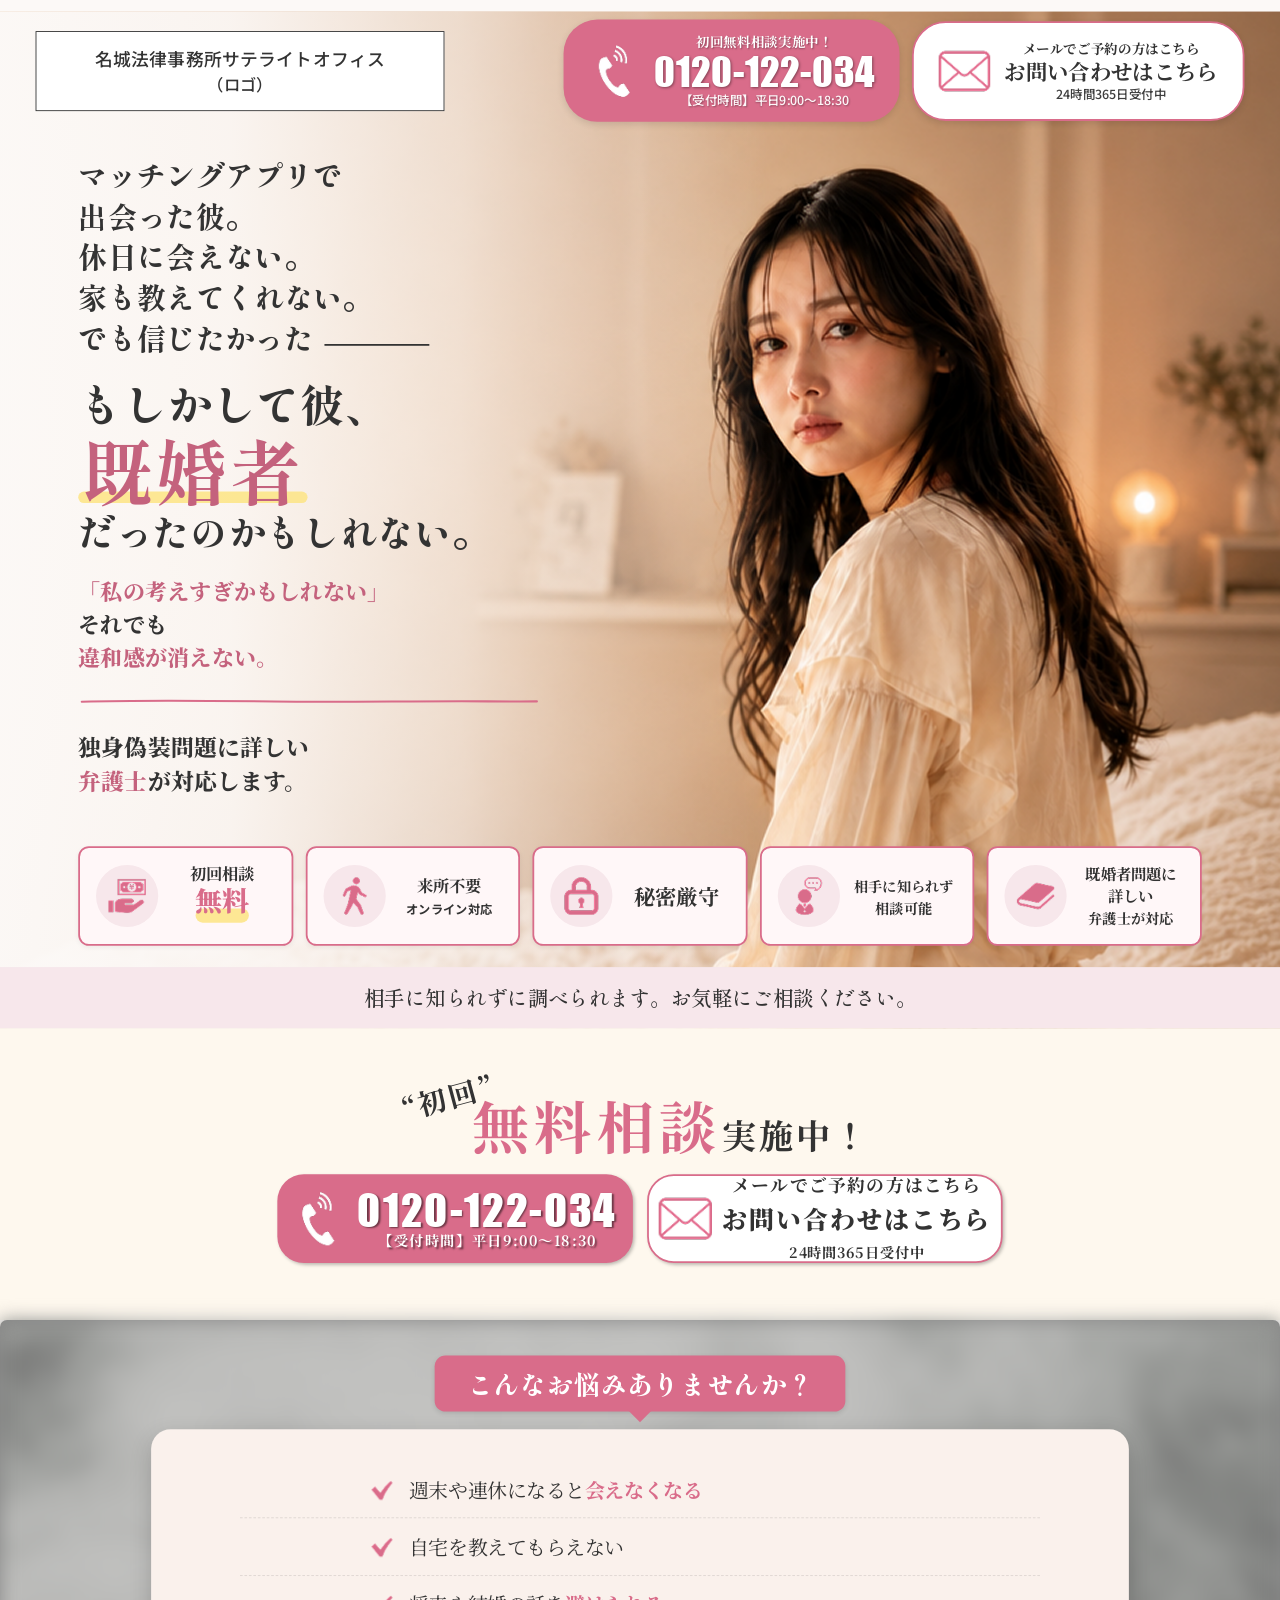
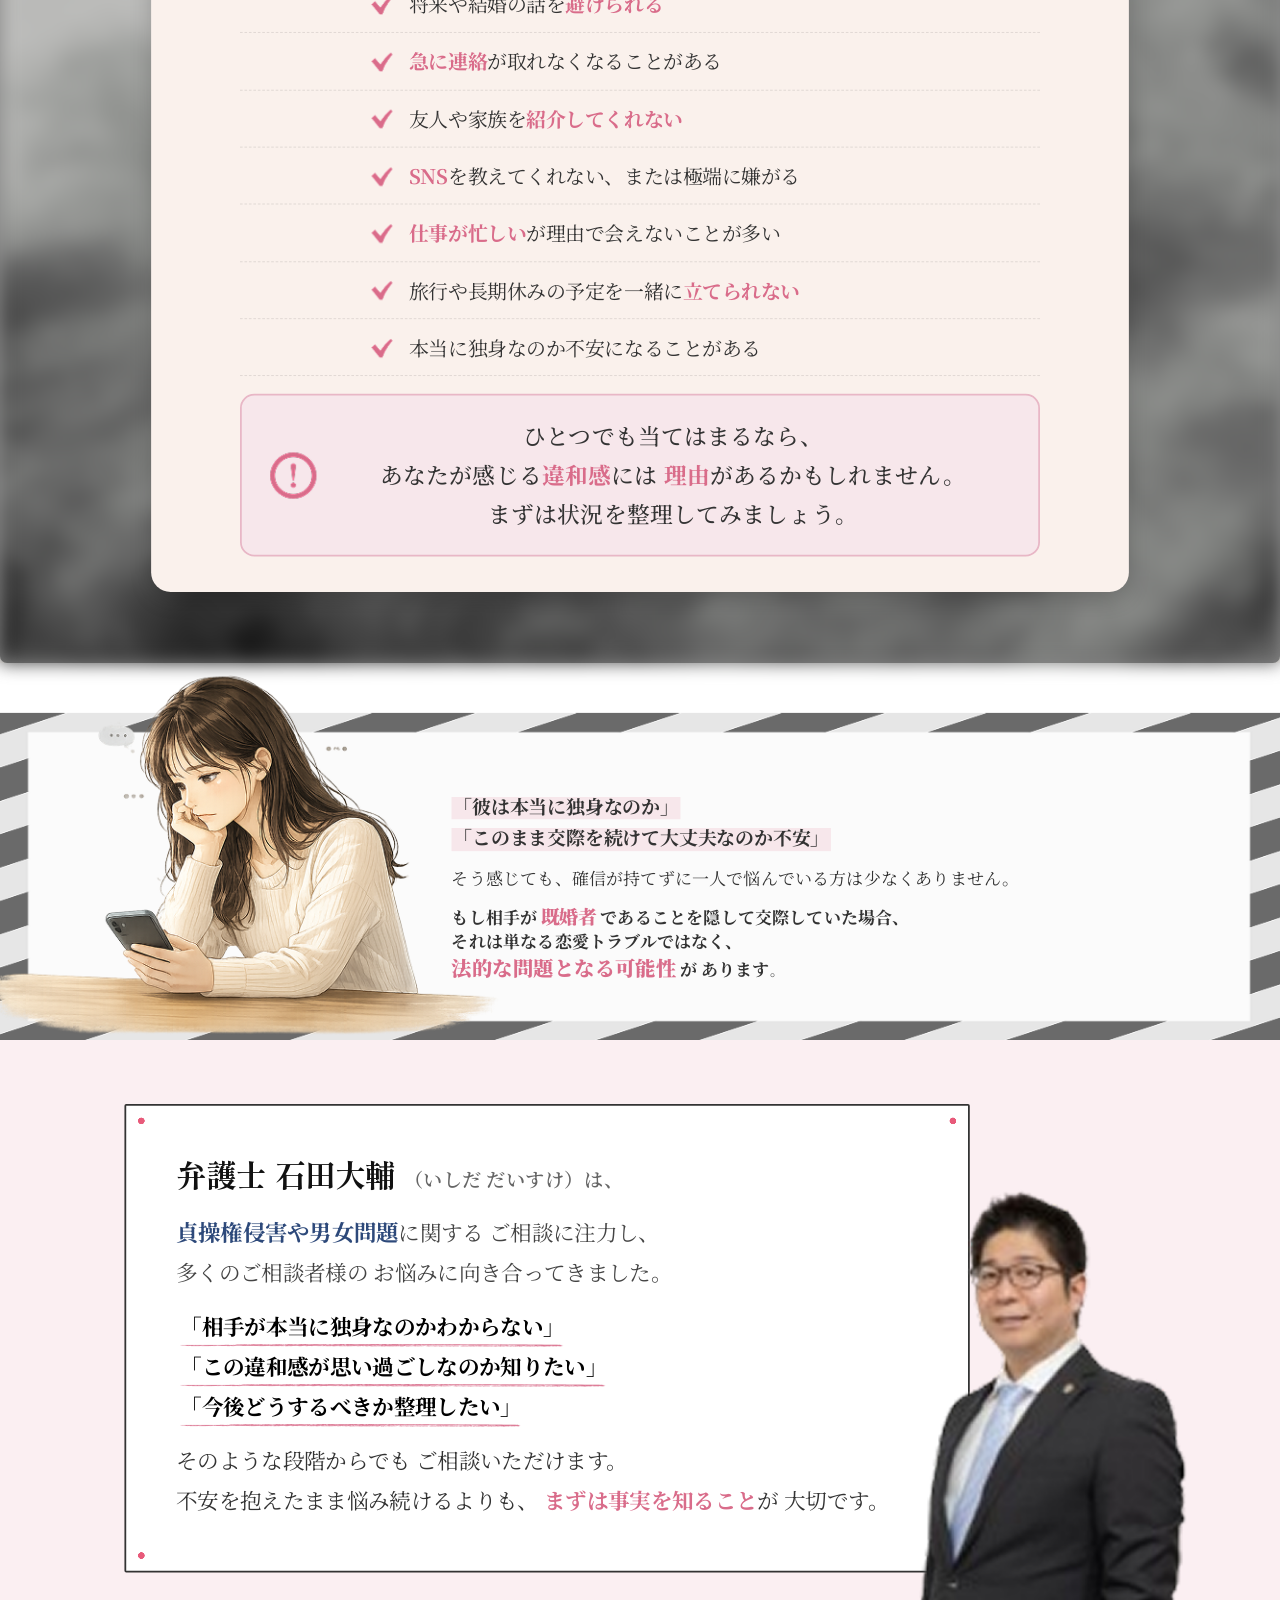
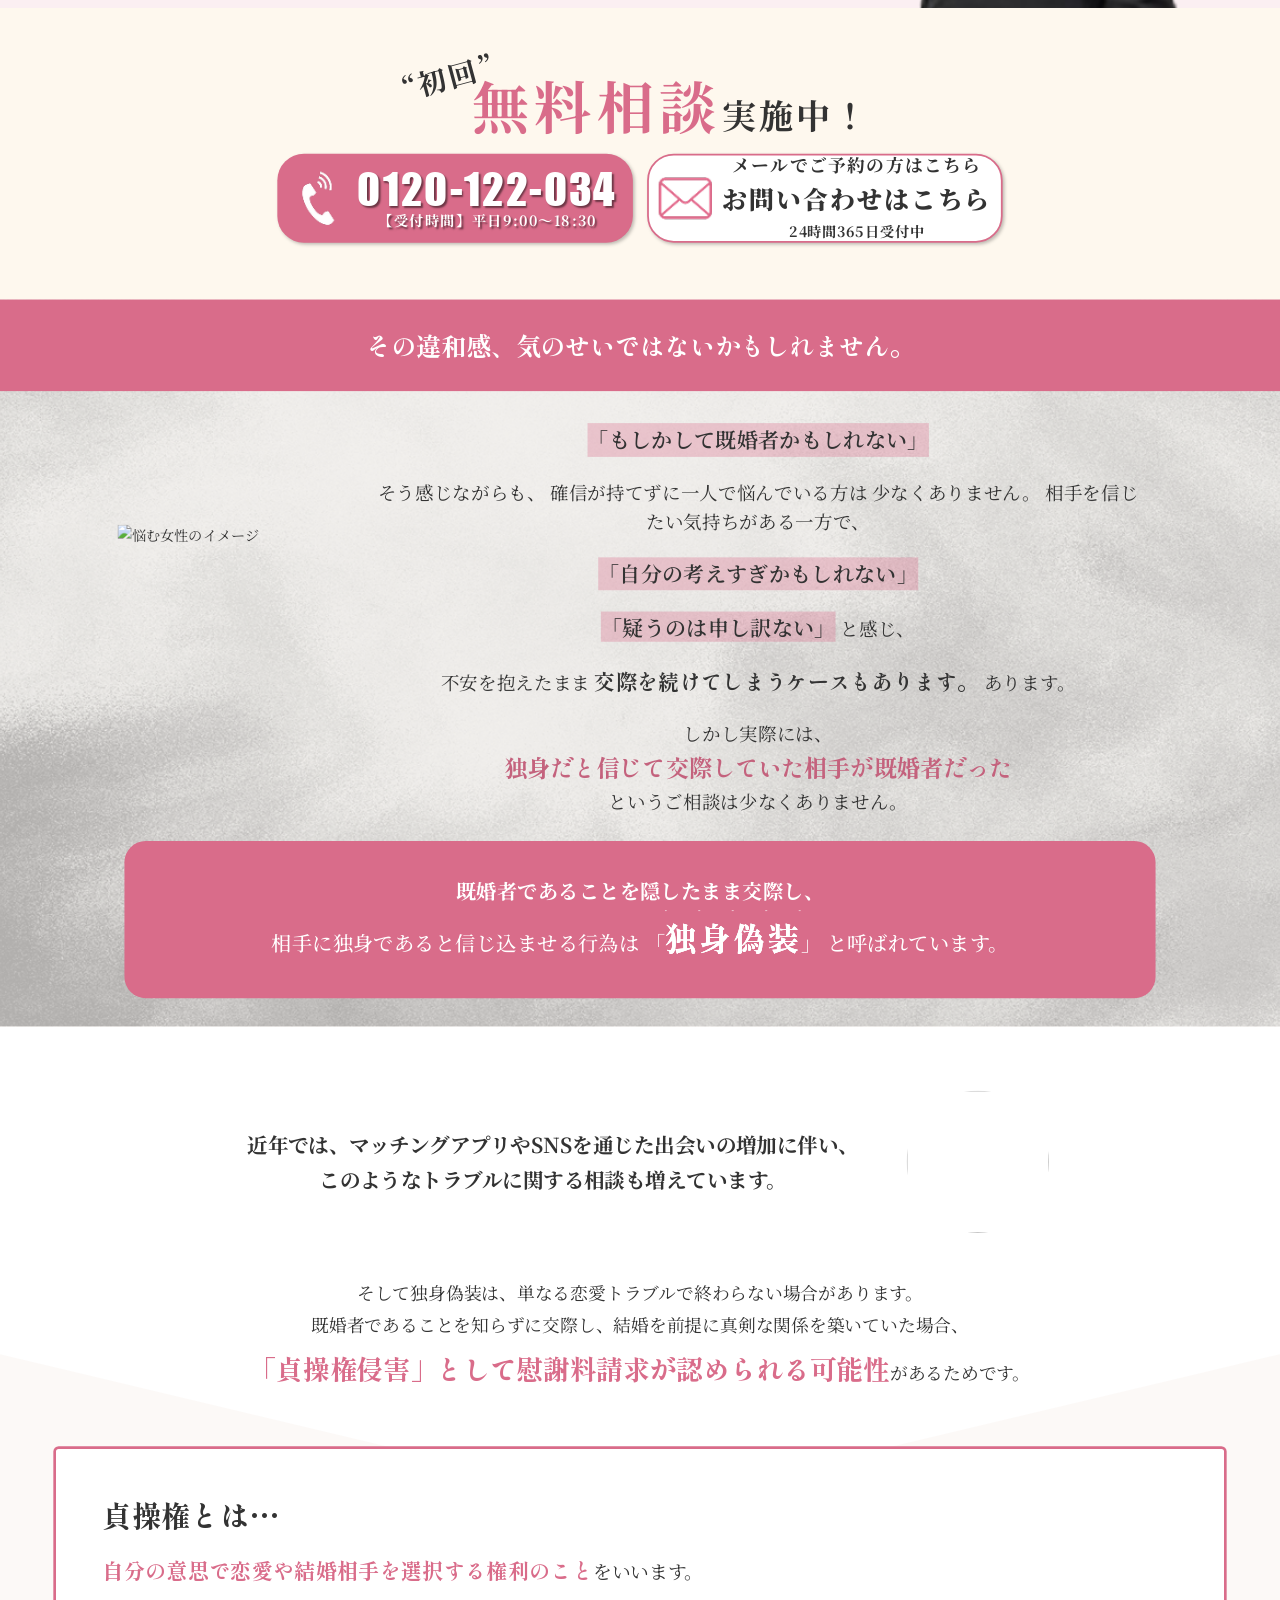
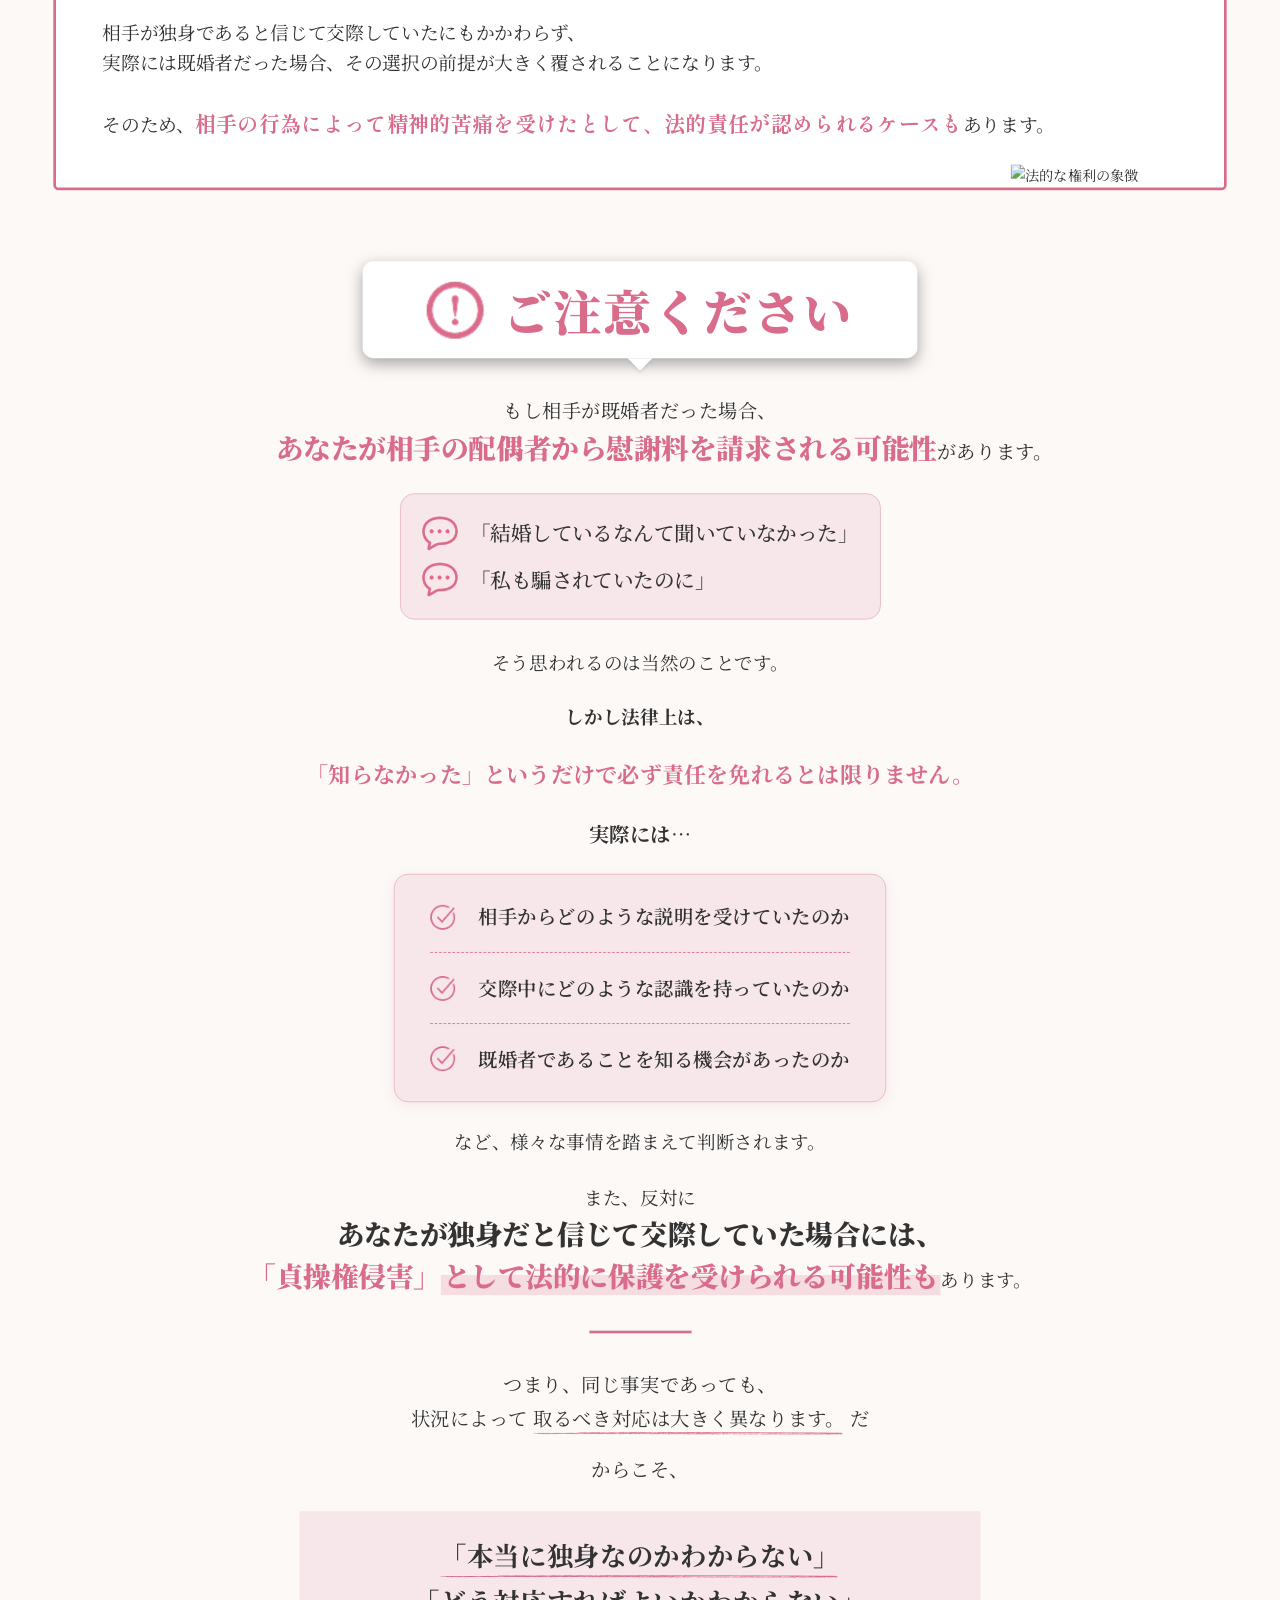
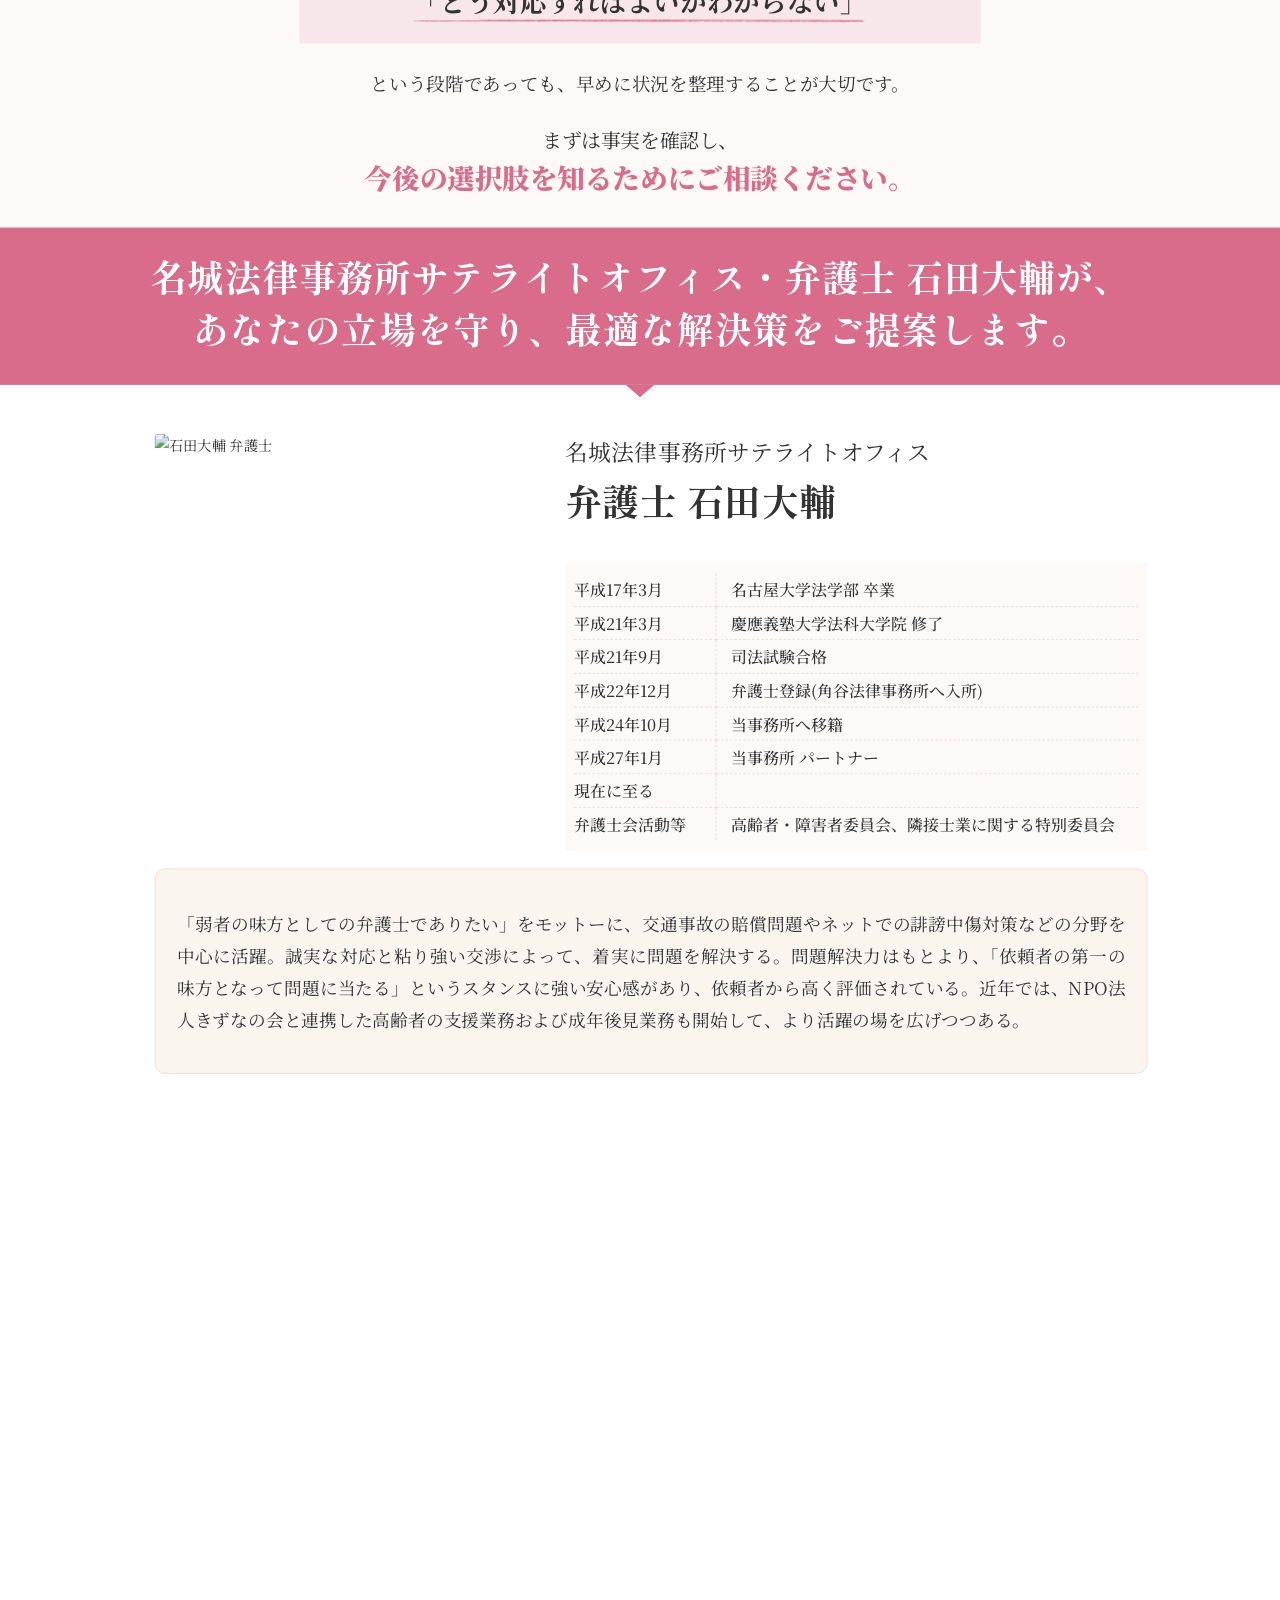
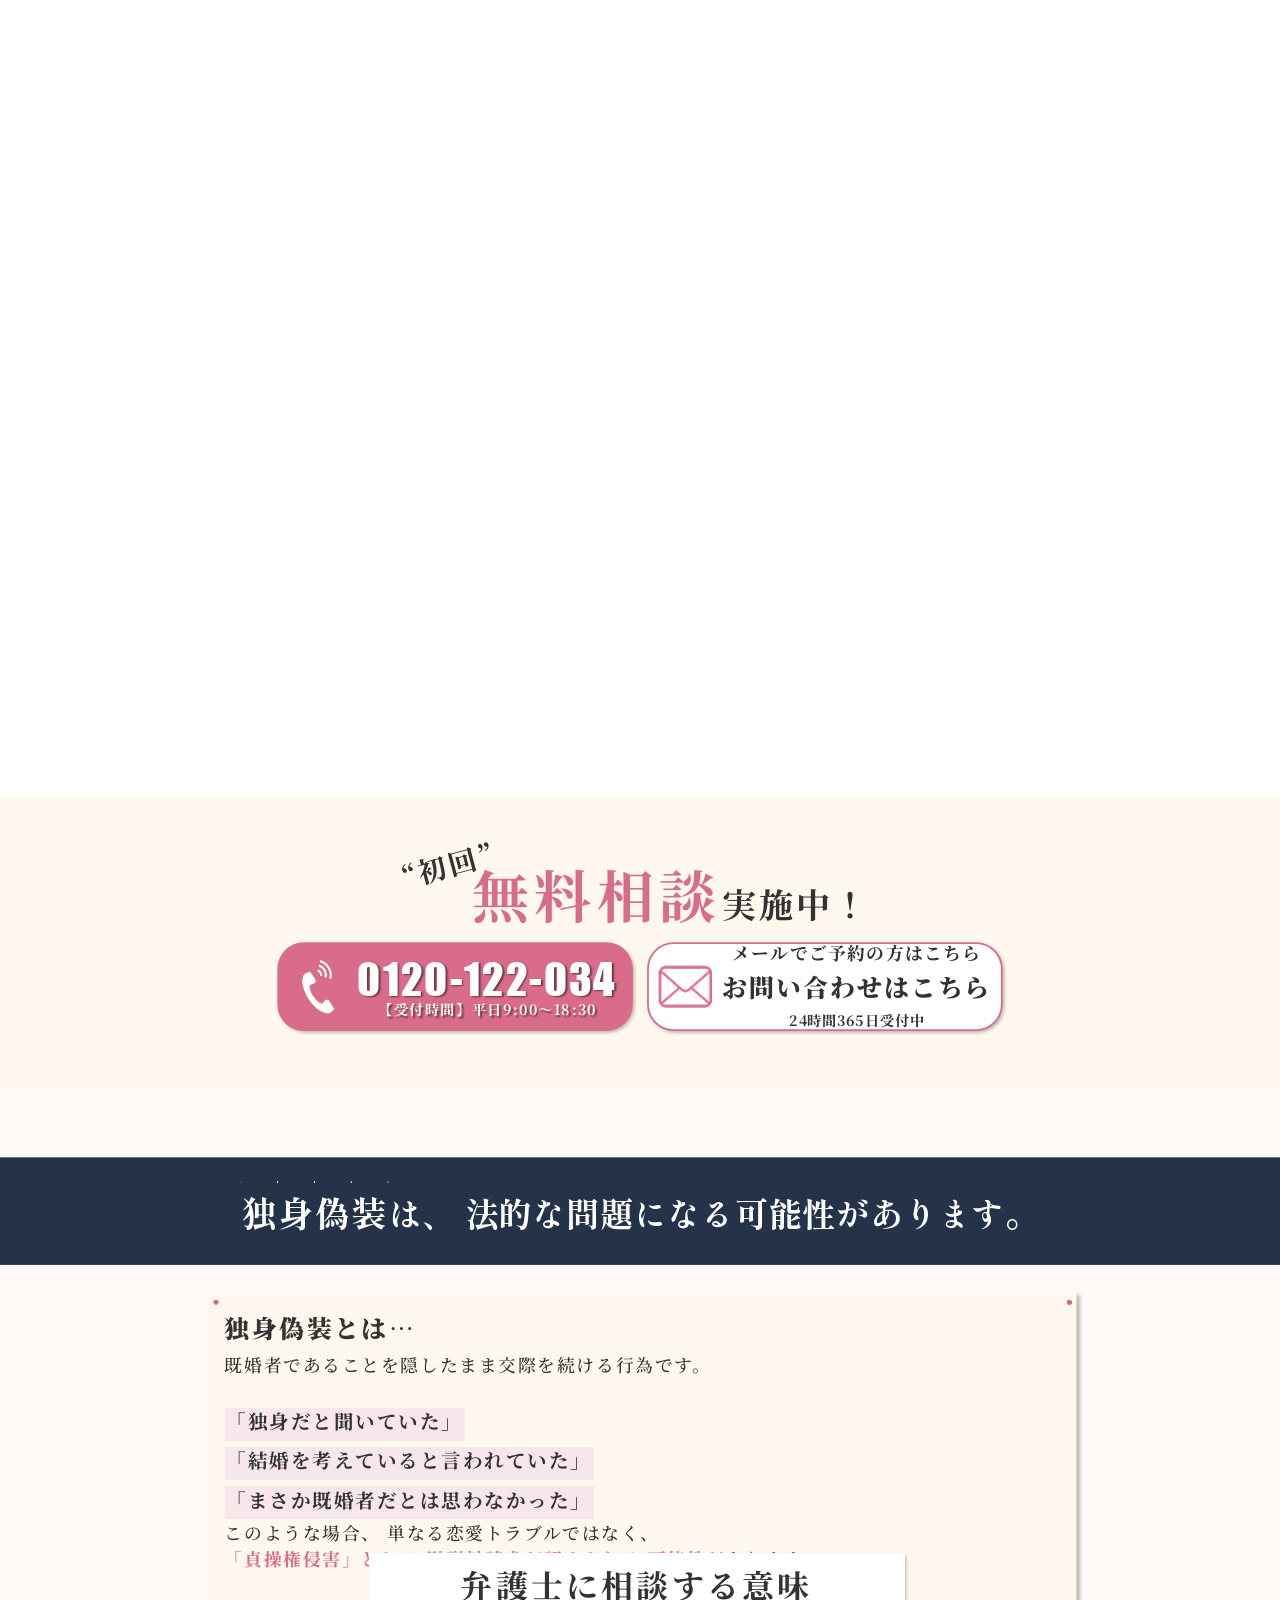
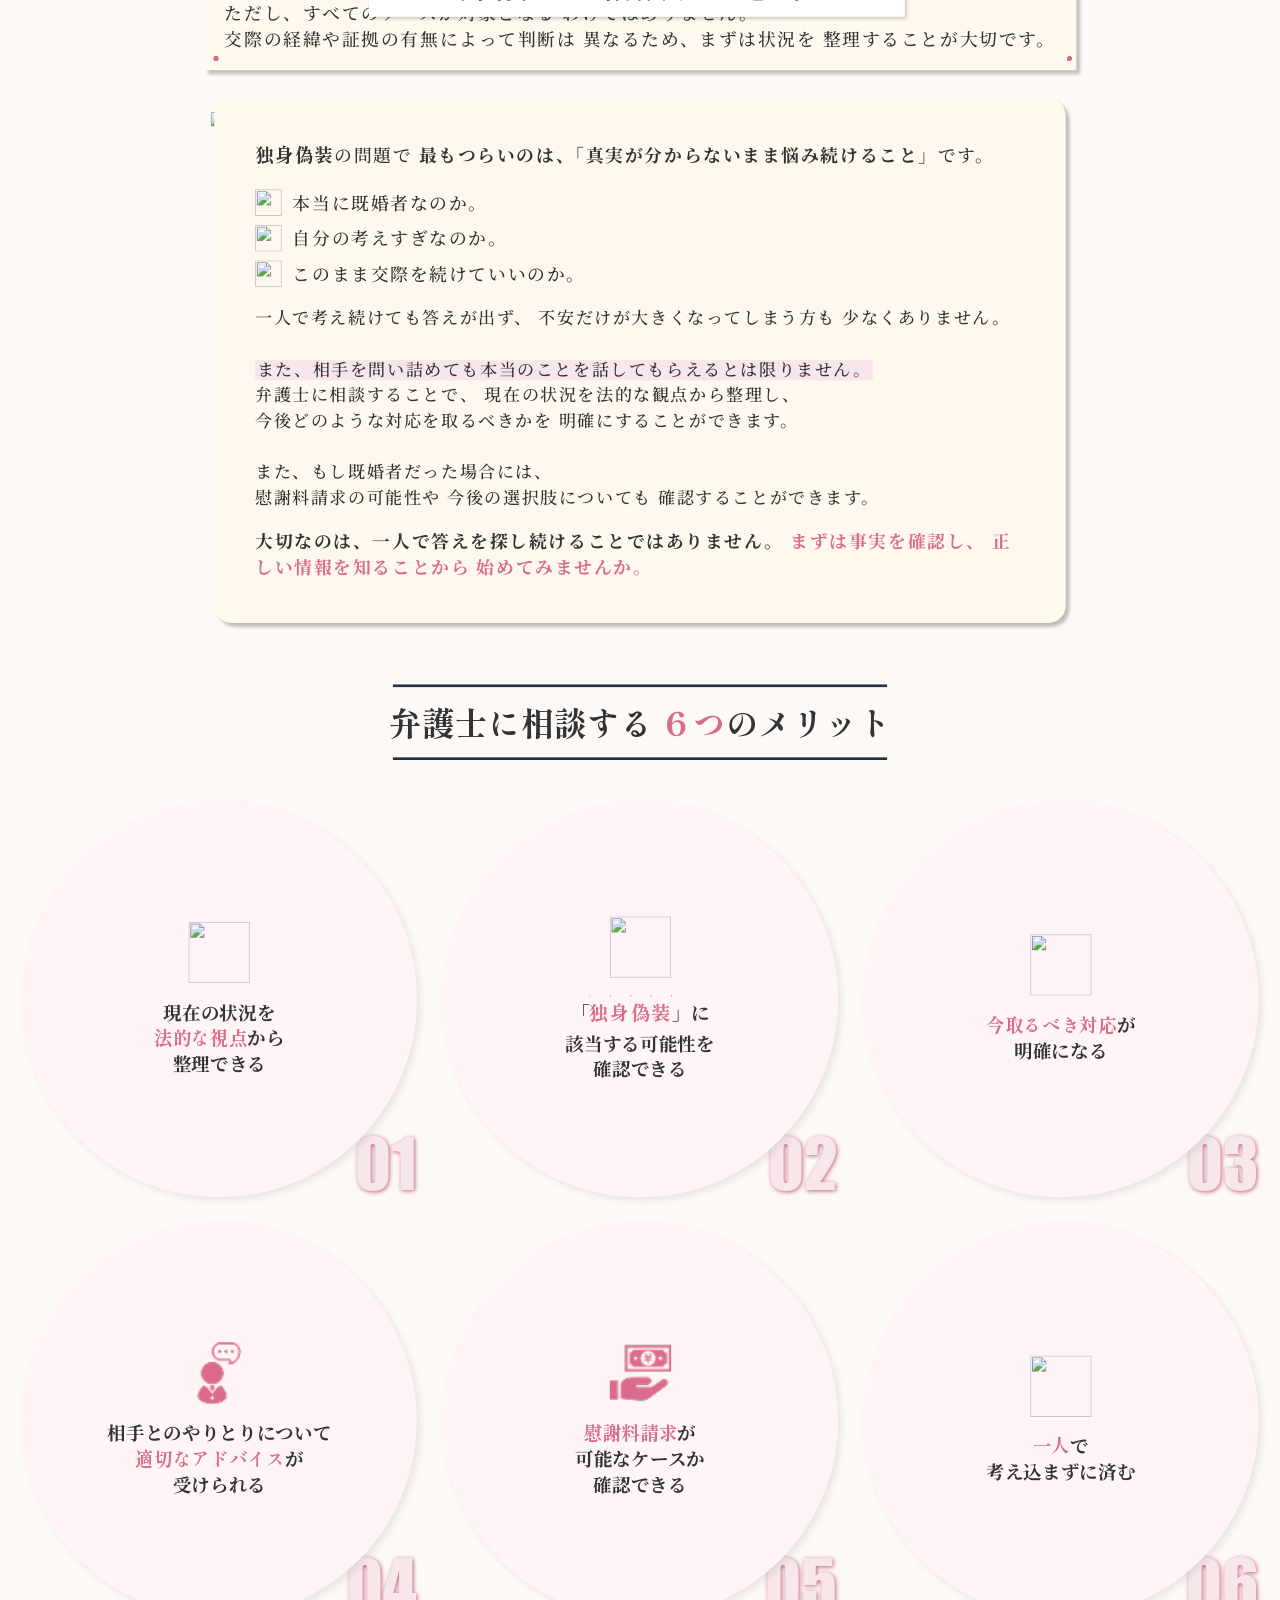
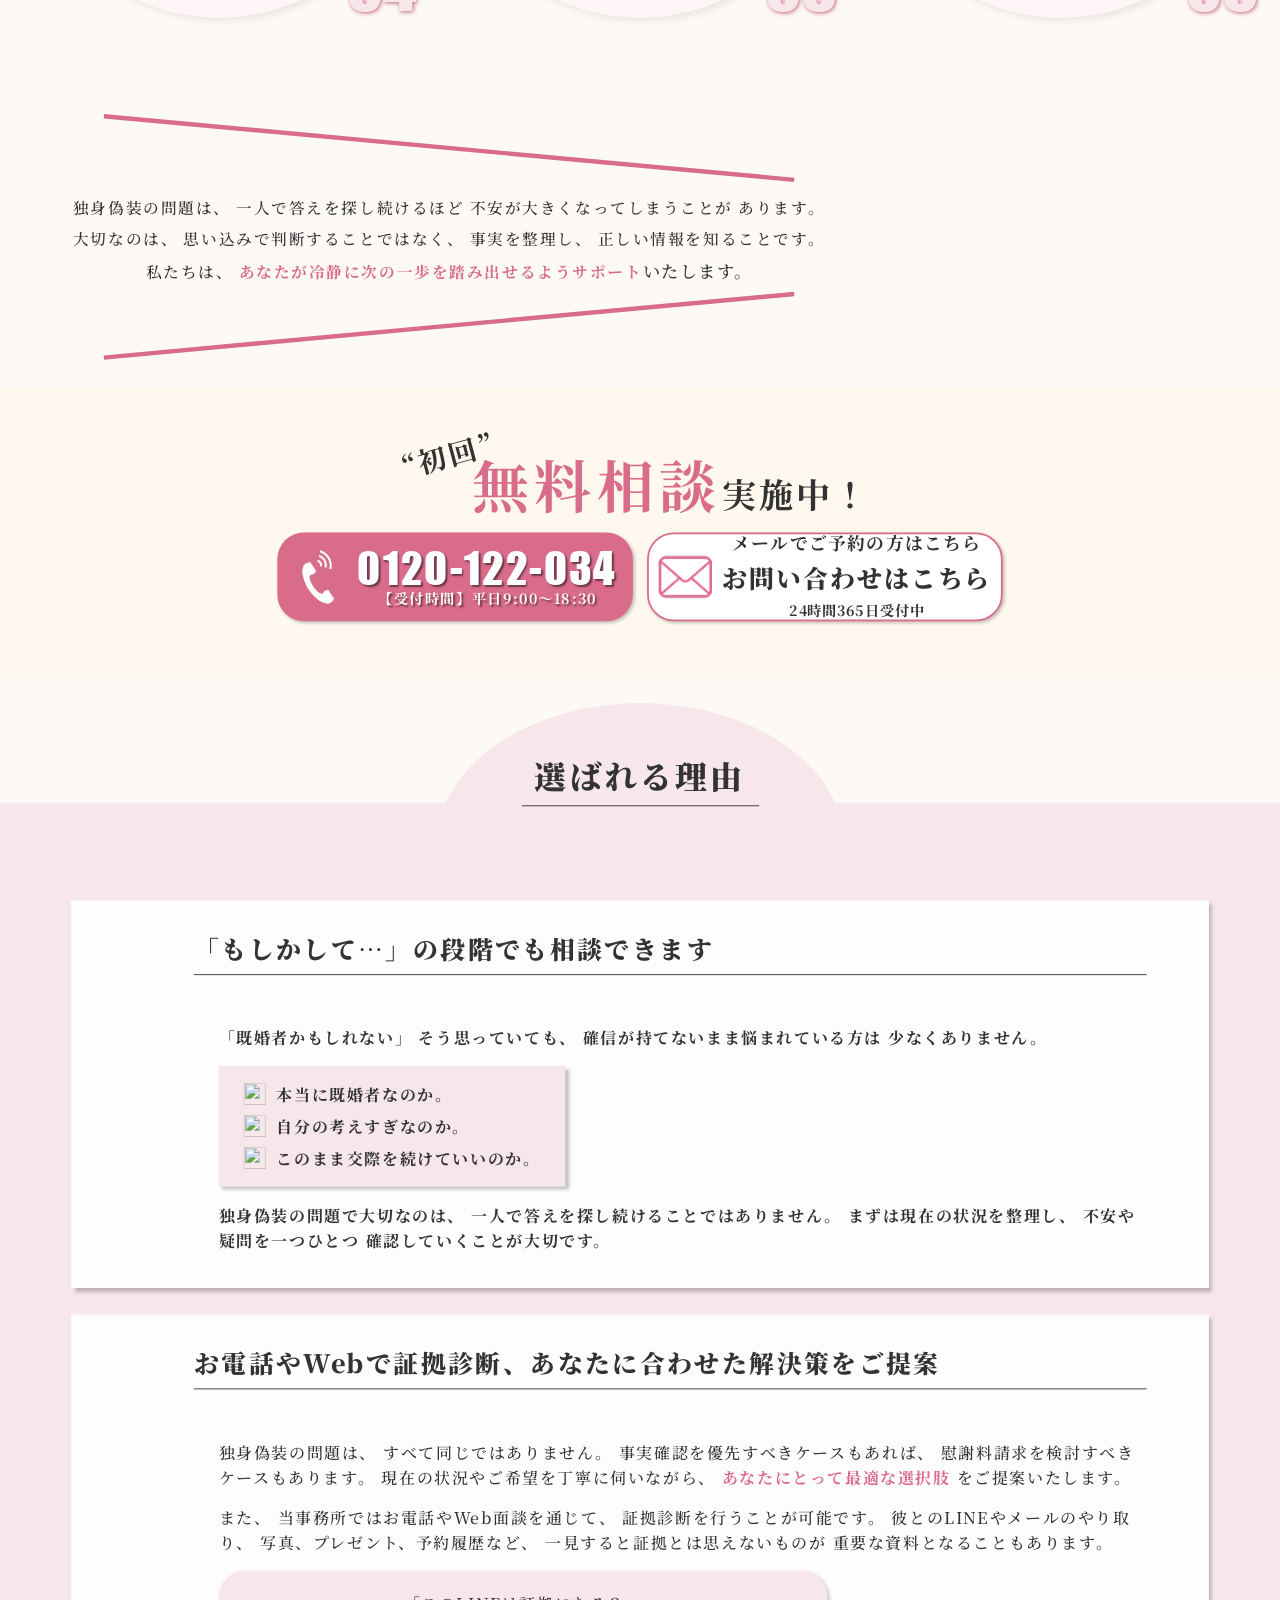
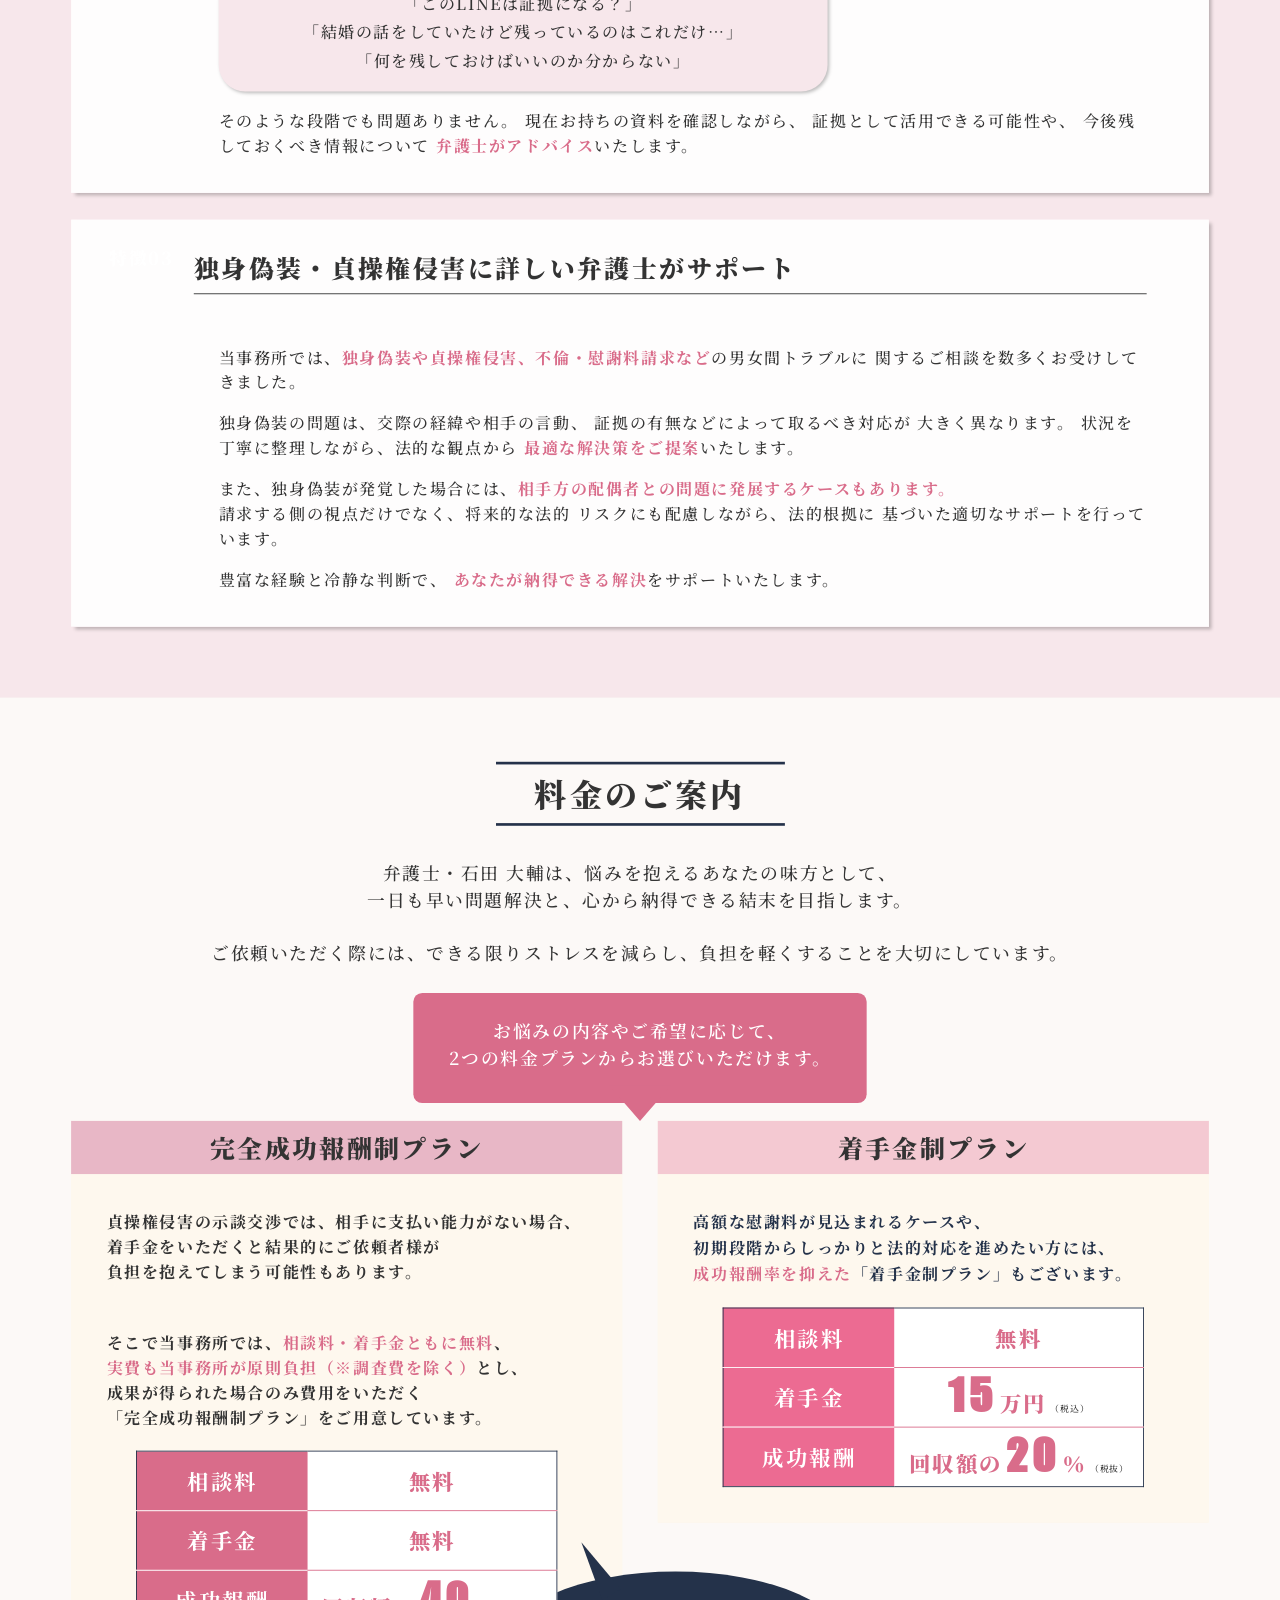
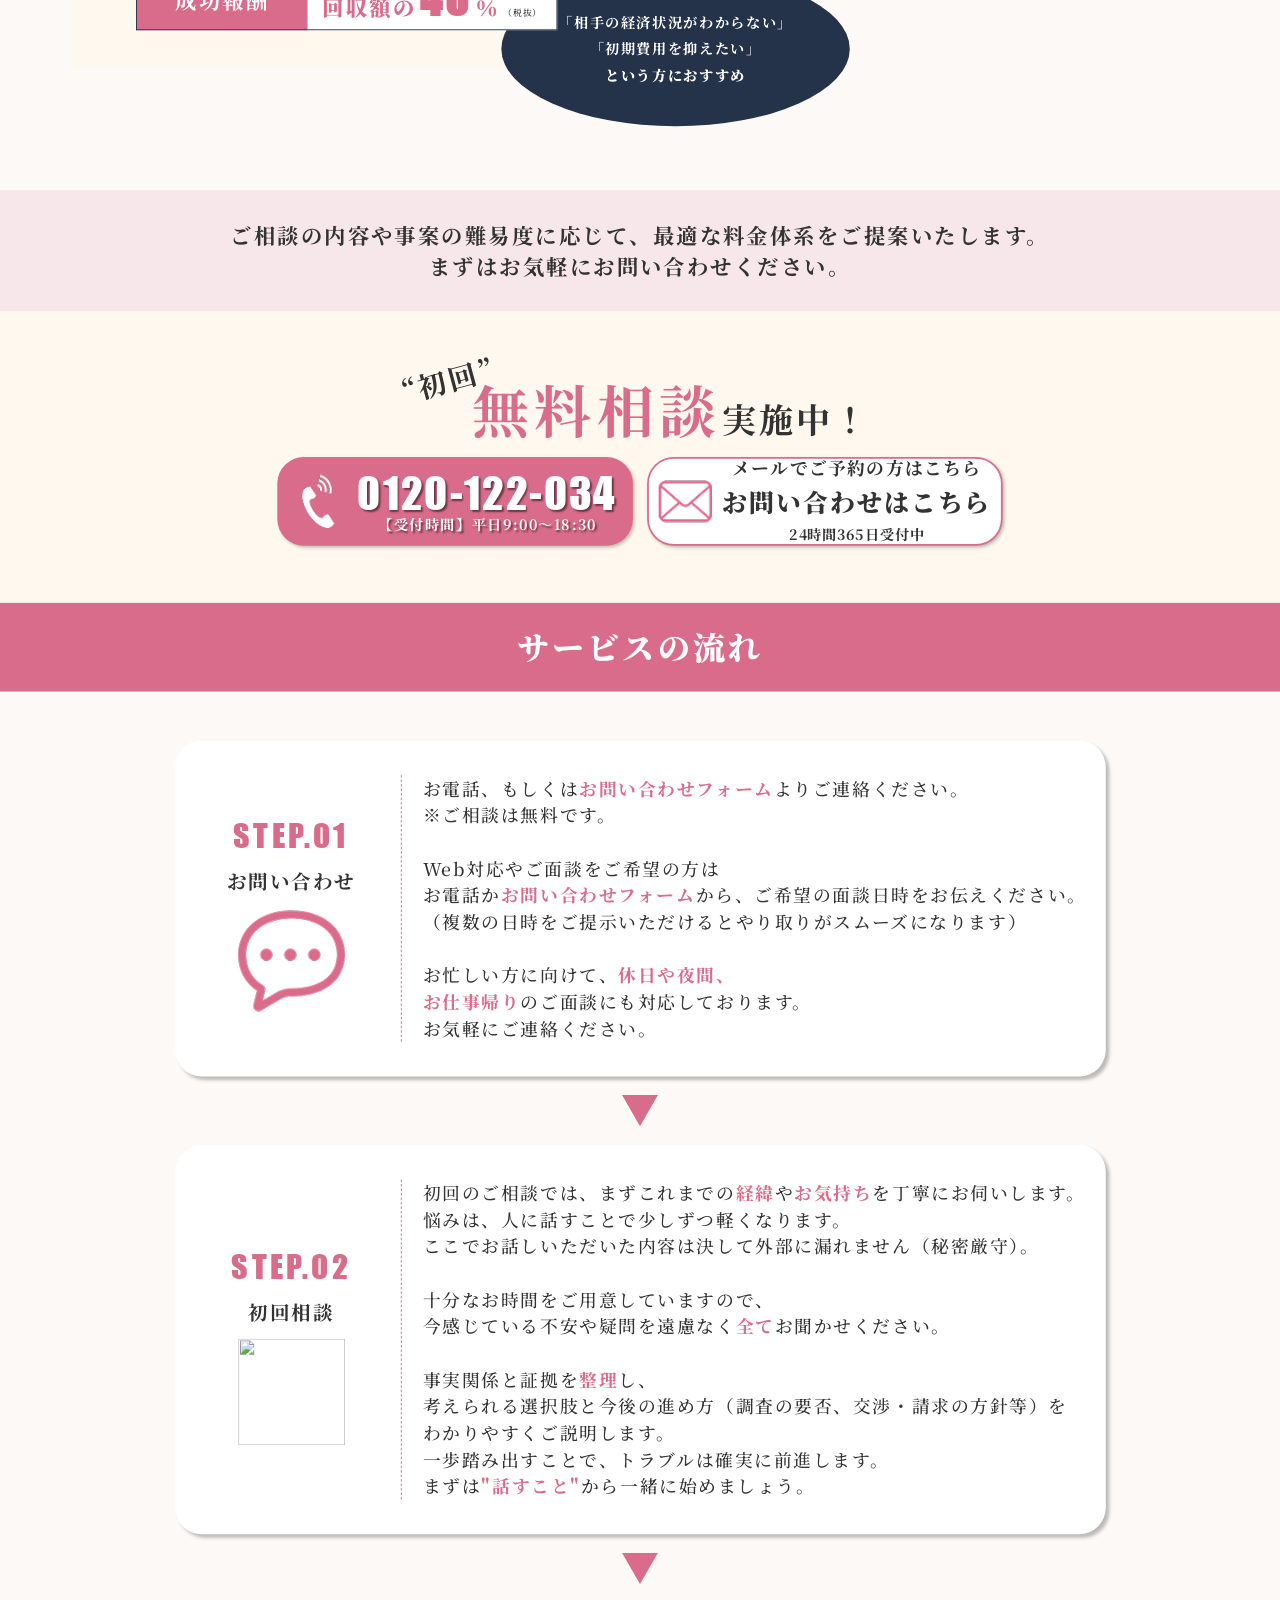
==== commit 5547c761: "Adjust hero, pricing, and FAQ layout" ====
--- a/index.html
+++ b/index.html
@@ -73,7 +73,8 @@
       <div class="hero__container">
         <div class="hero__sub-copy">
           <p class="hero__sub-text">
-            マッチングアプリで出会った彼、<br>
+            マッチングアプリで<br>
+            出会った彼。<br>
             休日に会えない。<br>
             家も教えてくれない。<br>
             でも信じたかった<span class="hero__sub-line" aria-hidden="true"></span>
@@ -89,13 +90,13 @@
           </h2>
           <p class="hero__feelings">
             <span class="hero__text-accent">「私の考えすぎかもしれない」<br></span>
-            <span class="hero__text-normal">そう思いながらも、<br class="br-sp"></span><span class="hero__text-accent">違和感が消えない。<br></span>
-            <span class="hero__text-normal">一人で考え込んでいませんか。</span>
+            <span class="hero__text-normal">それでも<br></span>
+            <span class="hero__text-accent">違和感が消えない。</span>
           </p>
           <img class="hero__divider" src="images/hero/divider.svg" alt="" aria-hidden="true" />
           <p class="hero__support">
-            <span class="hero__text-normal">独身偽装の可能性がある場合、<br></span>
-            <span class="hero__text-normal">今後取るべき対応について<br class="br-sp"></span><span class="hero__text-lawyer">弁護士</span><span class="hero__text-normal">が</span><span class="hero__text-lawyer">サポート</span><span class="hero__text-normal">します。</span>
+            <span class="hero__text-normal">独身偽装問題に詳しい<br></span>
+            <span class="hero__text-lawyer">弁護士</span><span class="hero__text-normal">が対応します。</span>
           </p>
         </div>
 
@@ -107,6 +108,7 @@
             <p class="hero__feature-text">
               <span class="hero__feature-label">初回相談<br></span>
               <strong class="hero__feature-em">無料</strong>
+              <span class="hero__feature-em-line"></span>
             </p>
           </div>
           <div class="hero__feature">
@@ -1028,7 +1030,7 @@
       <div class="pricing__cta-bar">
         <p class="pricing__cta-bar-text">
           お悩みの内容やご希望に応じて、<br class="desktop-only"><br class="sp-only">
-          <strong class="pricing__text-em">2つの料金プラン</strong>からお選びいただけます。
+          <strong class="pricing__text-em">2つの料金プラン<br class="sp-only"></strong>からお選びいただけます。
         </p>
         <div class="pricing__cta-triangle"></div>
       </div>
@@ -1129,8 +1131,8 @@
       </div>
       <div class="pricing__note">
         <p class="pricing__note-text">
-          ご相談の内容や事案の難易度に応じて、最適な料金体系をご提案いたします。<br class="desktop-only"><br class="sp-only">
-          まずはお気軽にお問い合わせください。
+          ご相談の内容や事案の難易度に<br class="sp-only">応じて、最適な料金体系を<br class="sp-only">ご提案いたします。<br class="desktop-only"><br class="sp-only">
+          まずはお気軽に<br class="sp-only">お問い合わせください。
         </p>
       </div>
     </section>
@@ -1289,7 +1291,9 @@
         <!-- FAQ 1 -->
         <details class="faq__item" open>
           <summary class="faq__question">
-            <span>Q. まだ相手が既婚者か分からないのですが、相談できますか？</span>
+            <div class="faq__question-sub">
+                <span class="faq__question-sub-Q">Q.</span> <span>まだ相手が既婚者か分からないので<br class="sp-only">すが、相談できますか？</span>
+            </div>
           </summary>
           <div class="faq__answer-wrap">
             <span class="faq__answer-label">A.</span>
@@ -1304,8 +1308,9 @@
         <!-- FAQ 2 -->
         <details class="faq__item" open>
           <summary class="faq__question">
-            <span>Q. 証拠がなくても相談できますか？また、どのようなものが証拠になりますか？</span>
-
+            <div class="faq__question-sub">
+              <span class="faq__question-sub-Q">Q.</span> <span>証拠がなくても相談できますか？ま<br class="sp-only">た、どのようなものが証拠になりま<br class="sp-only">すか？</span>
+            </div>
           </summary>
           <div class="faq__answer-wrap">
             <span class="faq__answer-label">A.</span>
@@ -1323,8 +1328,9 @@
         <!-- FAQ 3 -->
         <details class="faq__item" open>
           <summary class="faq__question">
-            <span>Q. 彼が既婚者なのに「独身」だと偽っていました。まだ肉体関係まではありませんが、慰謝料請求はできますか？</span>
-
+            <div class="faq__question-sub">
+              <span class="faq__question-sub-Q">Q.</span> <span>彼が既婚者なのに「独身」だと偽っ<br class="sp-only">ていました。まだ肉体関係まではあ<br class="sp-only">りませんが、慰謝料請求はできます<br class="sp-only">か？</span>
+            </div>
           </summary>
           <div class="faq__answer-wrap">
             <span class="faq__answer-label">A.</span>
@@ -1341,8 +1347,9 @@
         <!-- FAQ 4 -->
         <details class="faq__item" open>
           <summary class="faq__question">
-            <span>Q. 相手が既婚者だと知らずに交際していました。私も不倫慰謝料を請求される可能性はありますか？</span>
-
+            <div class="faq__question-sub">
+              <span class="faq__question-sub-Q">Q.</span> <span>相手が既婚者だと知らずに交際して<br class="sp-only">いました。私も不倫慰謝料を請求さ<br class="sp-only">れる可能性はありますか？</span>
+            </div>
           </summary>
           <div class="faq__answer-wrap">
             <span class="faq__answer-label">A.</span>
@@ -1366,8 +1373,9 @@
         <!-- FAQ 5 -->
         <details class="faq__item" open>
           <summary class="faq__question">
-            <span>Q. 相手が既婚者だと知りながらも交際を続けていました。それでも慰謝料請求はできますか？</span>
-
+            <div class="faq__question-sub">
+              <span class="faq__question-sub-Q">Q.</span> <span>相手が既婚者だと知りながらも交際<br class="sp-only">を続けていました。それでも慰謝料<br class="sp-only">請求はできますか？</span>
+            </div>
           </summary>
           <div class="faq__answer-wrap">
             <span class="faq__answer-label">A.</span>
--- a/style.css
+++ b/style.css
@@ -734,13 +734,33 @@
 }
 
 .hero__feature-em {
+    position: relative;
     font-family: var(--font-serif);
     color: var(--color-accent);
     font-size: 1.75rem;
     font-weight: 900;
     line-height: 1.15;
-}
-
+    z-index: 1;
+}
+.hero__feature-em-line {
+  position: relative;
+    display: block;
+    left: 30px;
+    bottom: 8px;
+    height: 16px;
+    width: 60px;
+    border-radius: 16px;
+    background-color: rgba(253, 230, 138, 0.9);
+    z-index: 0;
+    pointer-events: none;
+}
+.faq__question-sub-Q {
+  max-width: 20px;
+}
+body > main > section.faq > div.faq__container > details:nth-child(3) > summary > div > span:nth-child(2){
+  display: inline-block;
+  font-size: 19px;
+}
 .hero__feature-sub {
     font-family: var(--font-sans);
     font-size: 0.76rem;
@@ -1277,7 +1297,7 @@
     background-repeat: no-repeat;
     background-size: cover;
     background-position: center center;
-    padding-bottom: 58px;
+    padding-bottom: 32px;
     margin-bottom: 0;
     overflow: visible;
     position: relative;
@@ -3502,7 +3522,7 @@
     cursor: pointer;
     display: flex;
     justify-content: space-between;
-    align-items: center;
+    align-items: flex-start;
     gap: 18px;
     list-style: none;
     color: #333333;
@@ -4316,7 +4336,7 @@
         width: auto;
         flex: 1 1 auto;
         min-width: 0;
-        padding: 8px 10px;
+        padding: 4px 0px;
         border: 1px solid #333;
         background: rgba(255, 255, 255, 0.92);
     }
@@ -4326,9 +4346,12 @@
     }
 
     .header__logo-text {
+      display: flex;
+        flex-direction: column;
         font-size: 0.72rem;
         line-height: 1.35;
         text-align: left;
+        align-items: center;
     }
 
     .header__logo-sub {
@@ -4456,20 +4479,20 @@
     }
 
     .hero__headline-accent {
-        font-size: 1.38rem;
+        font-size: 2rem;
         font-weight: 900;
         line-height: 1.35;
     }
 
     .hero__headline-em {
-        font-size: 2.85rem;
+        font-size: 4rem;
         letter-spacing: 0.02em;
         display: inline-block;
         line-height: 1.1;
     }
 
     .hero__headline-sub {
-        font-size: 1.32rem;
+        font-size: 2rem;
         font-weight: 800;
         line-height: 1.35;
     }
@@ -4480,7 +4503,7 @@
     }
 
     .hero__divider {
-        width: 30%;
+        width: 50%;
         max-width: 50%;
         margin: 2px 0;
     }
@@ -4593,7 +4616,24 @@
         color: #000000;
         font-weight: 700;
     }
-
+    .hero__feature-em {
+        position: relative !important;
+        color: var(--color-accent) !important;
+        font-size: 20px !important;
+        z-index: 1 !important;
+    }
+    .hero__feature-em-line {
+      position: relative;
+        display: block;
+        left: 24px;
+        bottom: 5px;
+        height: 8px;
+        width: 42px;
+        border-radius: 16px;
+        background-color: rgba(253, 230, 138, 0.9);
+        z-index: 0;
+        pointer-events: none;
+    }
     .hero__feature:nth-child(2) .hero__feature-text,
     .hero__feature:nth-child(2),
     .hero__feature:nth-child(2) {
@@ -4836,7 +4876,7 @@
     .problems {
       width: 100%;
       max-width: 390px;
-      margin: 80px auto;
+      margin: 24px auto 80px;
       padding: 12px 0px;
       gap: 0;
       border-radius: 0;
@@ -5069,6 +5109,7 @@
         max-width: 100%;
         padding: 0;
         margin: 0;
+        margin-left: 24px;
         transform: none;
         text-align: left;
         background: transparent;
@@ -5329,7 +5370,7 @@
     }
 
     .concerns__header-text {
-        font-size: 1.15rem;
+        font-size: 1.5rem;
         line-height: 1.45;
     }
 
@@ -5368,18 +5409,13 @@
 
     .concerns__quote {
         font-size: 1.3rem;
-        padding: 4px 10px;
+        line-height: 20px !important;
     }
 
     .concerns__quote-row {
         font-size: 1.2rem;
         line-height: 1.7;
         margin: 0;
-    }
-
-    .concerns__quote--inline {
-        font-size: 1.3rem;
-        padding: 4px 10px;
     }
 
     .concerns__desc,
@@ -6216,7 +6252,7 @@
 
     /* ---------- Benefits ---------- */
     .benefits {
-        padding: 40px 0 0px !important;
+      padding: 0px !important;
     }
 
     .benefits__intro,
@@ -7053,7 +7089,7 @@
 
     /* ---------- Pricing ---------- */
     .pricing {
-        padding: 0 0 56px;
+        padding: 0px;
         overflow: hidden;
         background-color:#fcf9f7;
     }
@@ -7108,10 +7144,10 @@
     }
 
     .pricing__text-em {
-        font-size: 1.02rem;
-        font-weight: 600;
-        color: #ffffff;
-        white-space: normal;
+      font-size: 1.3rem;
+      font-weight: 600;
+      color: #ffffff;
+      white-space: normal;
     }
 
     .pricing__cta-triangle {
@@ -7199,7 +7235,7 @@
     }
 
     .pricing__note-text {
-        font-size: 0.92rem;
+        font-size: 1rem;
         font-weight: 500;
         line-height: 1.75;
         letter-spacing: normal;
@@ -7421,14 +7457,28 @@
         width: 100%;
         max-width: 100%;
     }
-
+body > main > section.faq > div.faq__container > details:nth-child(3) > summary > div > span:nth-child(2) {
+  font-size: unset !important;
+}
     .faq__question {
-        font-size: 0.92rem;
-        line-height: 1.55;
-        padding: 14px 36px 14px 14px;
-        gap: 6px;
-    }
-
+      font-size: 1rem !important;
+      line-height: 1.55;
+      padding: 4px 24px 4px 12px;
+      gap: 0px;
+    }
+    .faq__question::after {
+      position: relative !important;
+      bottom: -6px;
+      left: 10px;
+    }
+    .faq__question-sub {
+      display: flex;
+      max-width: 308px;
+      width: 100%;
+    }
+    .faq__question-sub-Q {
+      max-width: 20px;
+    }
     .faq__answer-wrap {
         padding: 14px;
         gap: 6px;
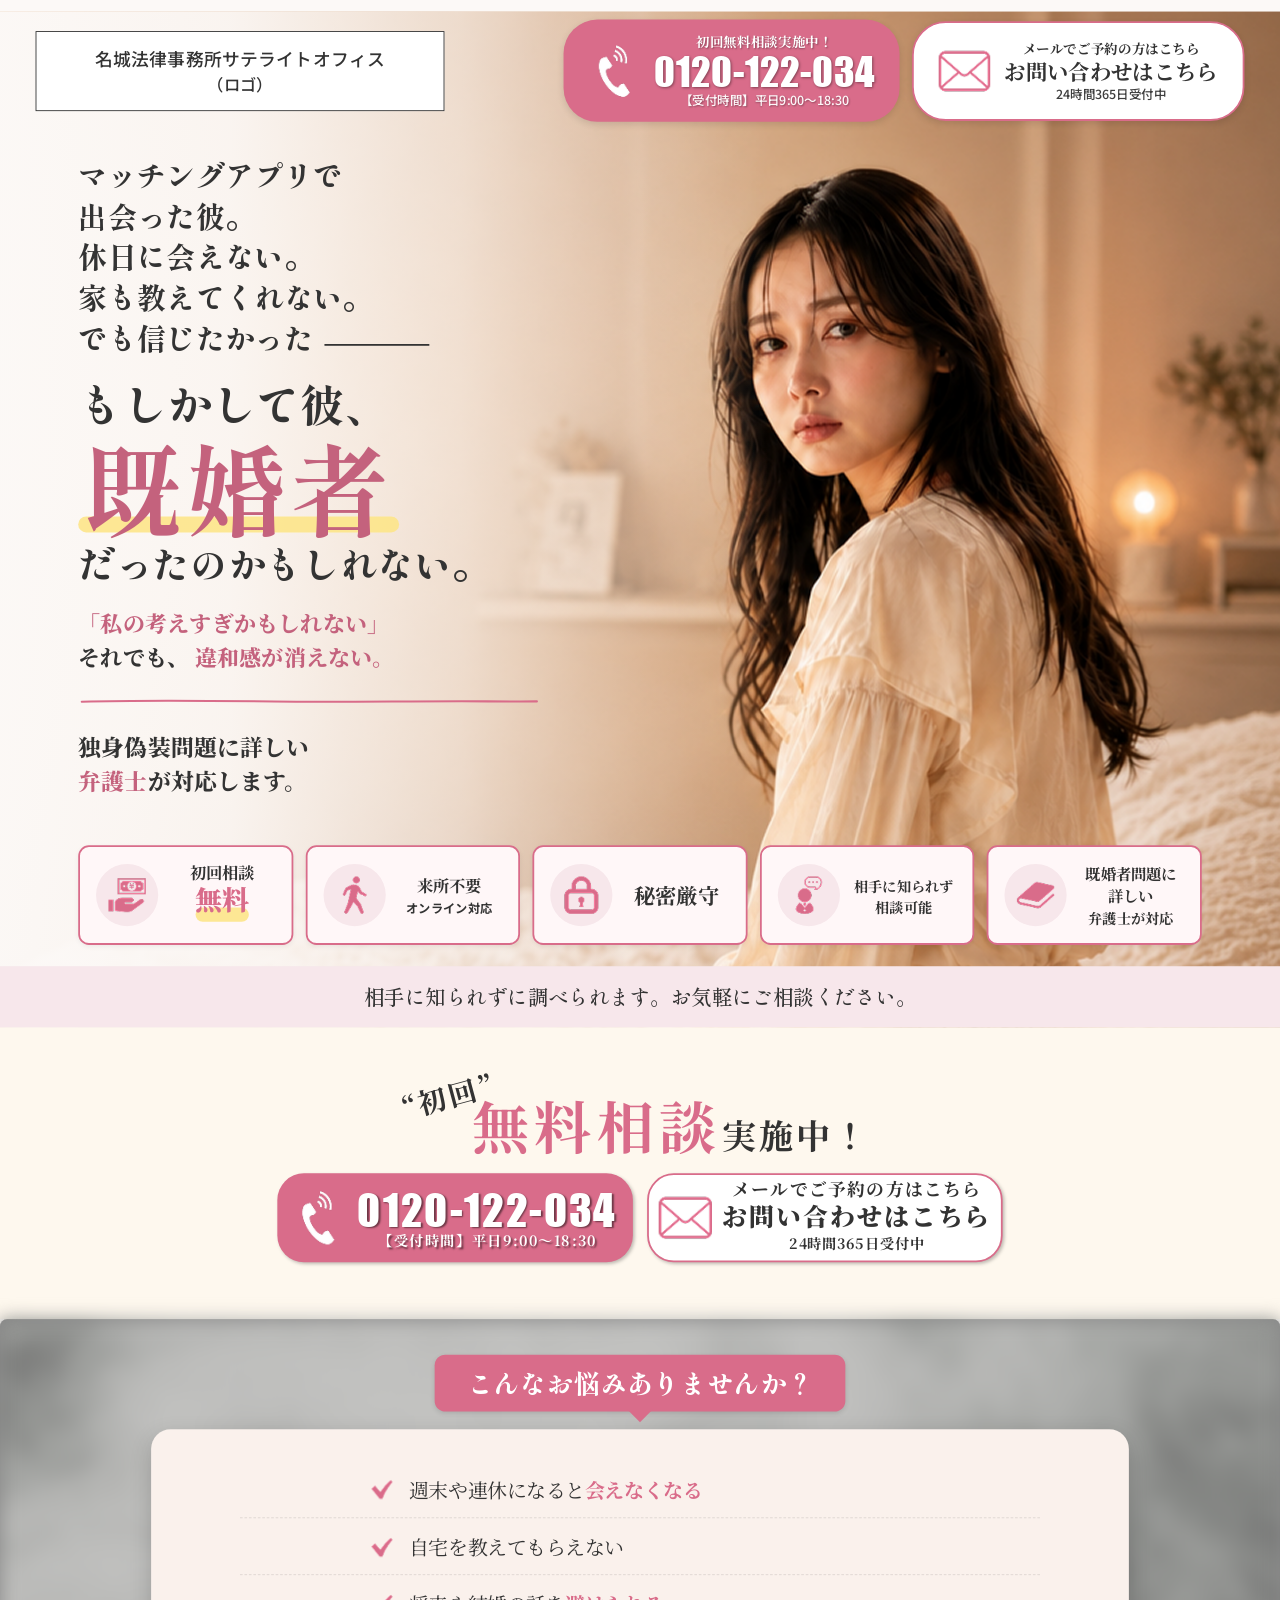
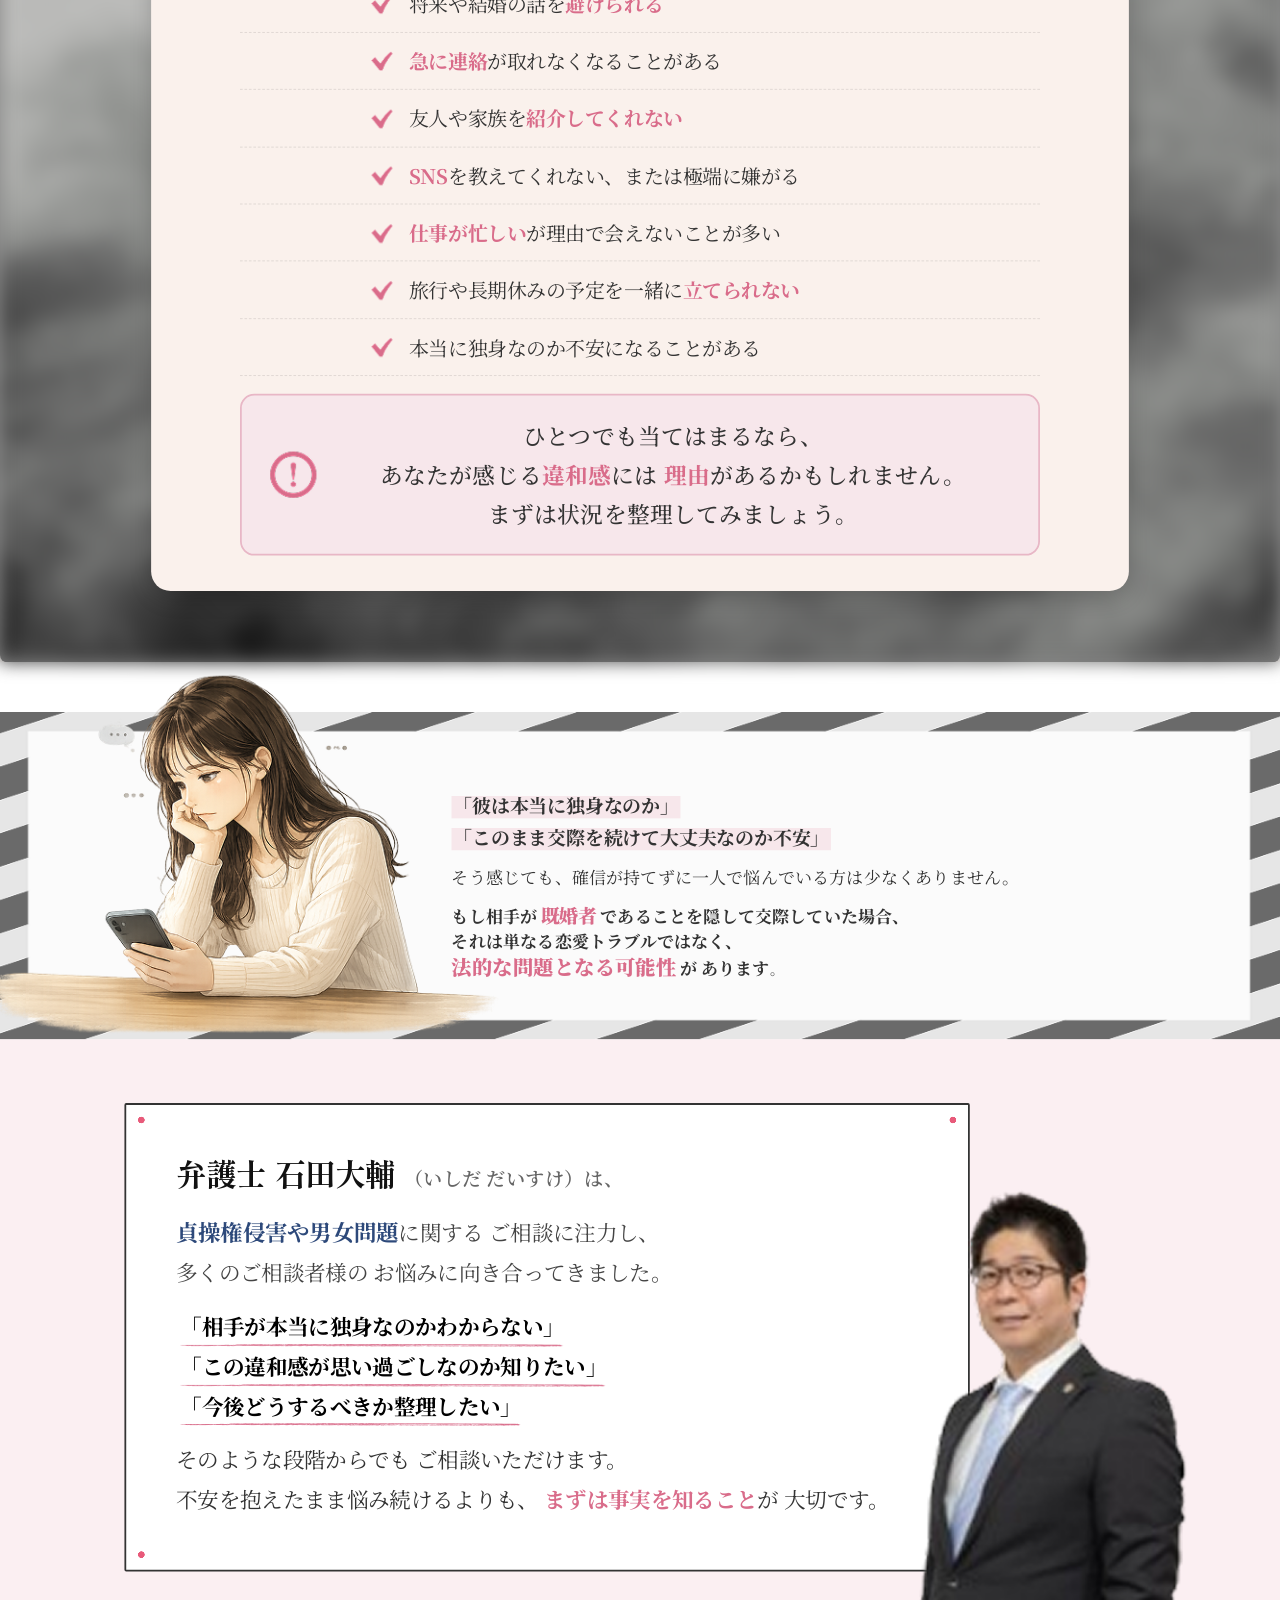
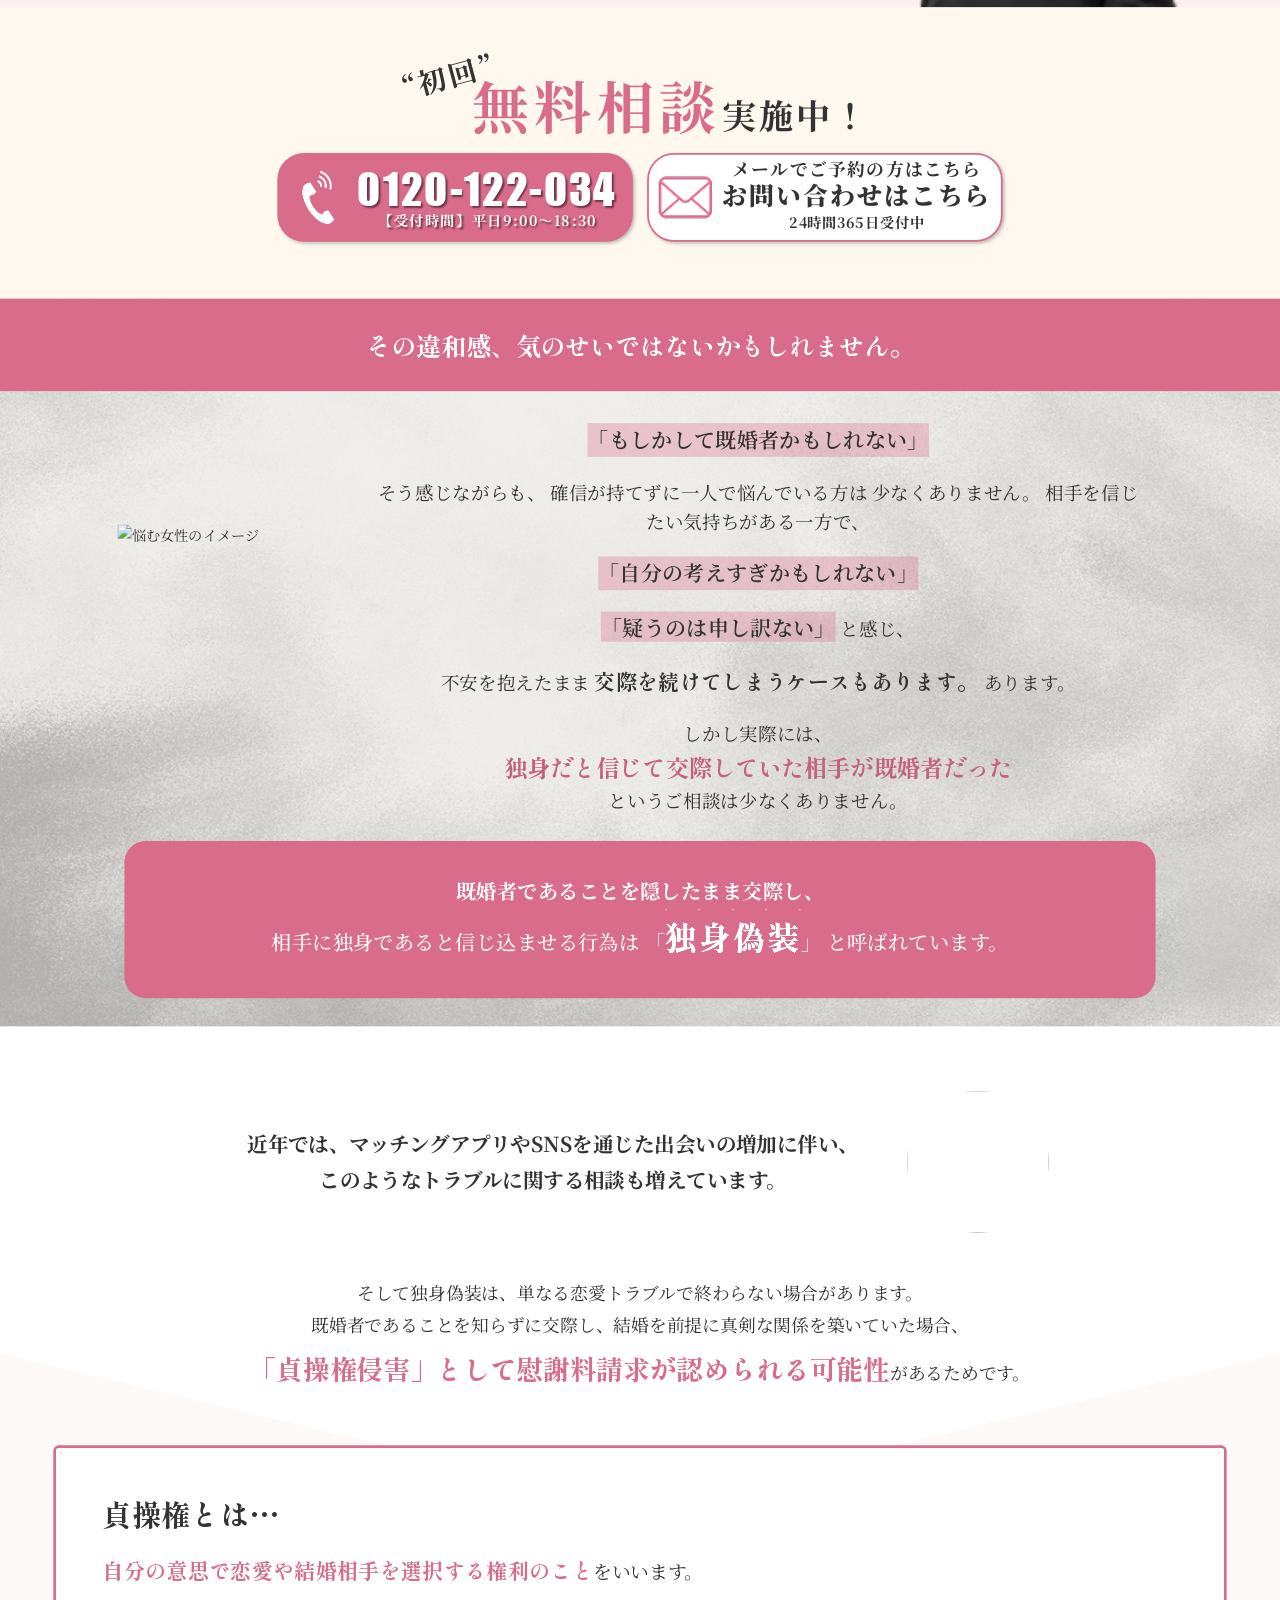
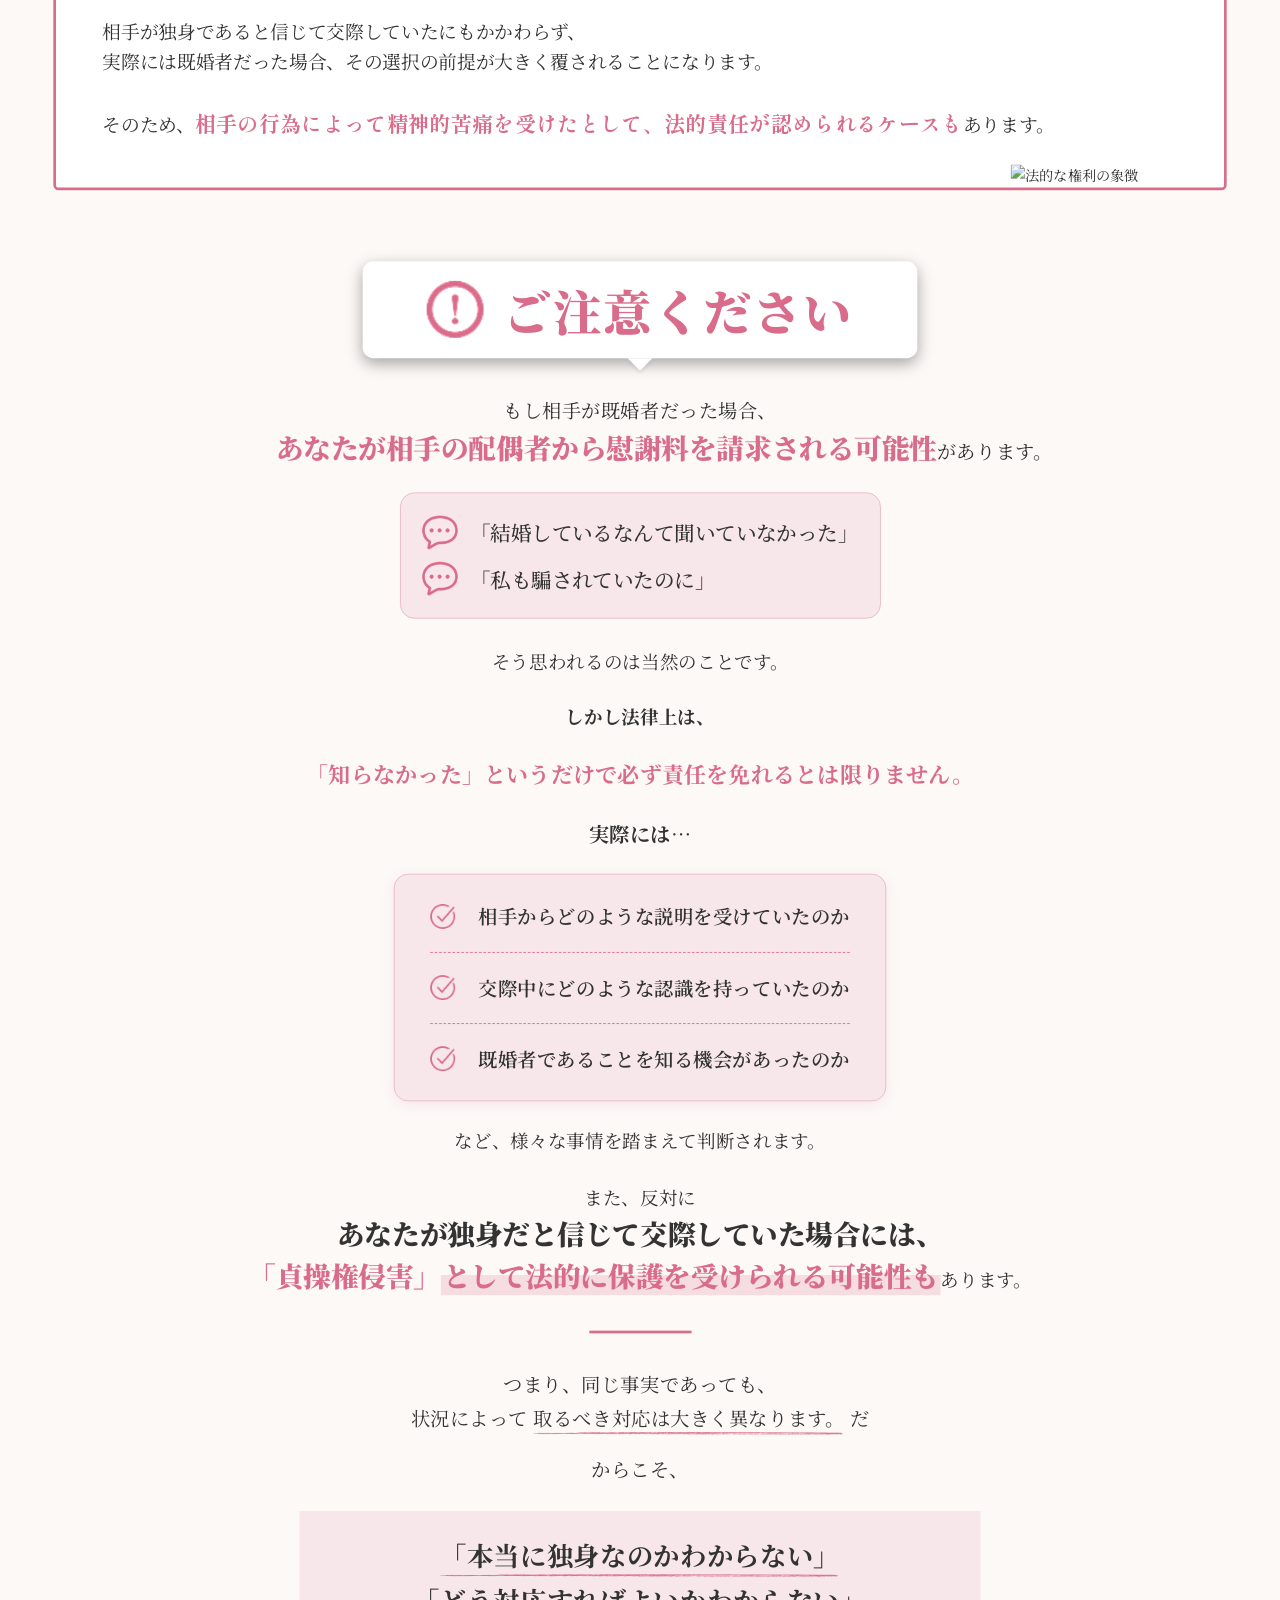
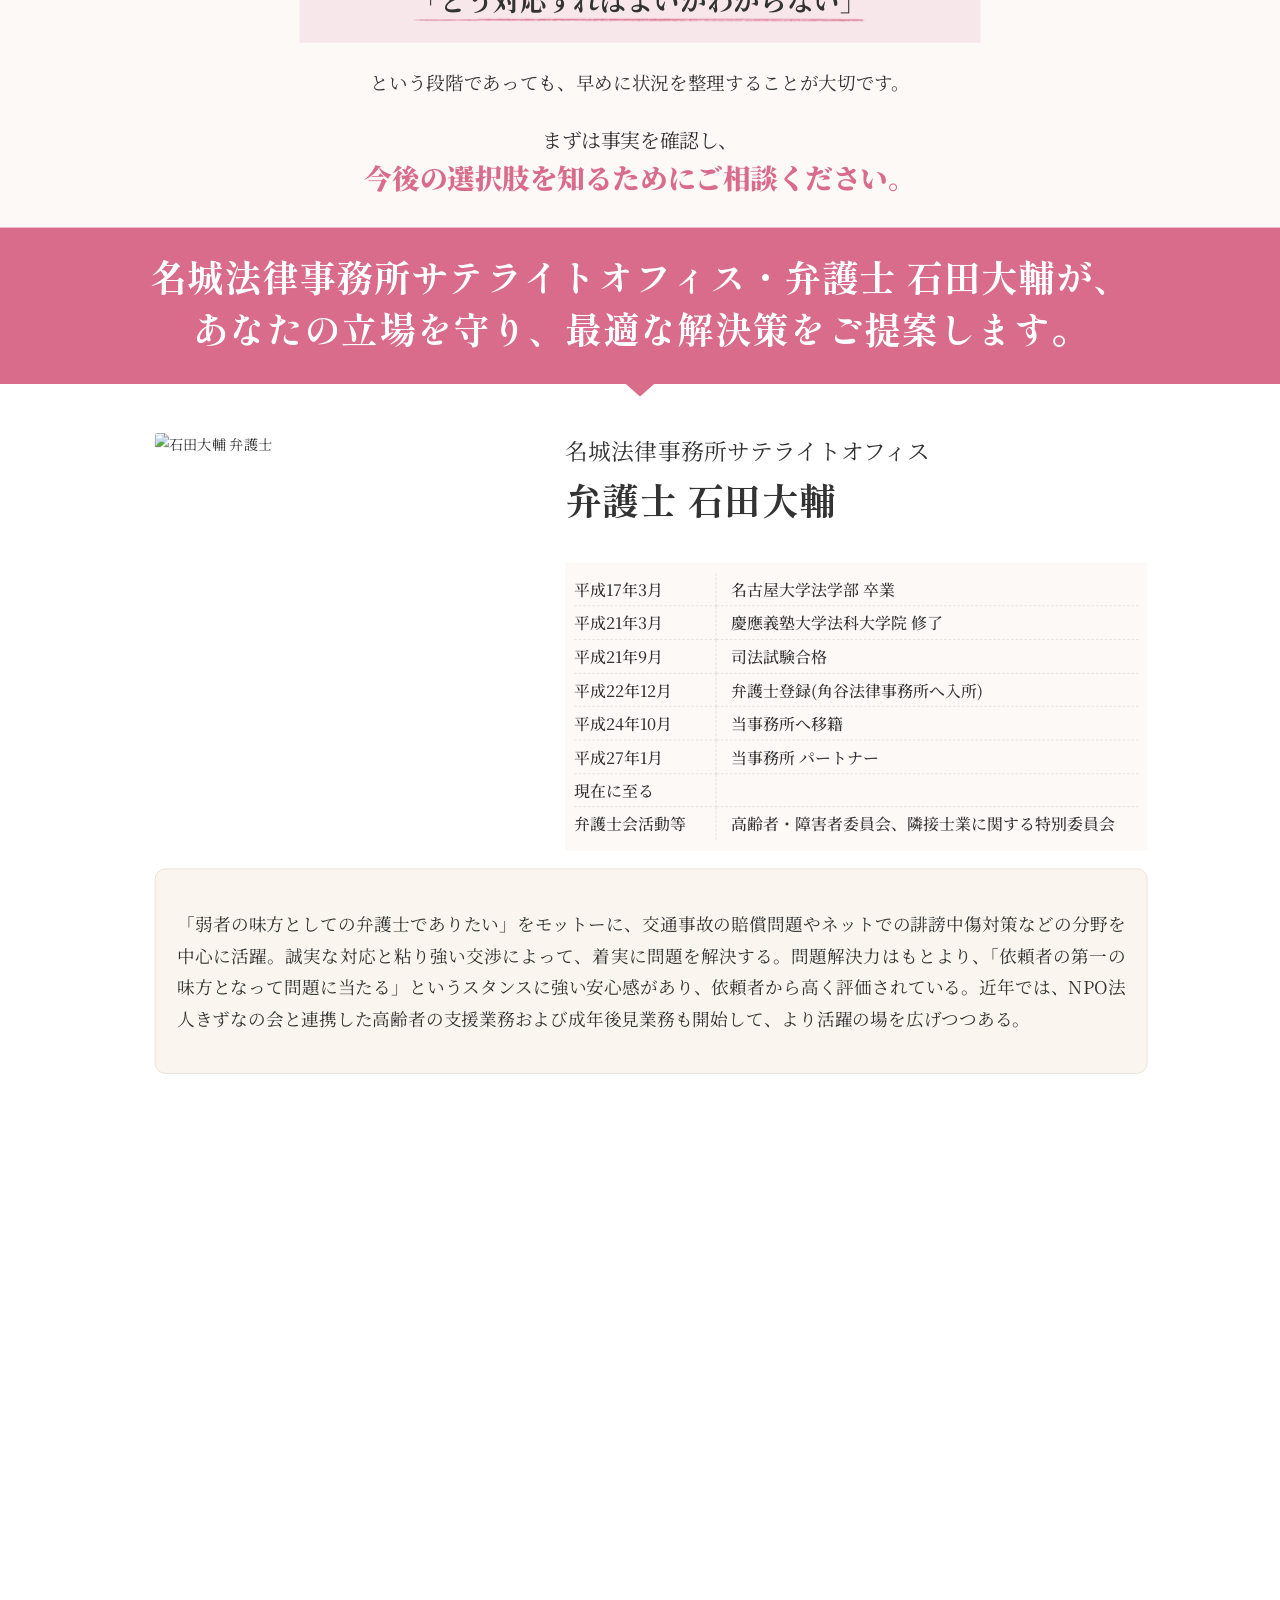
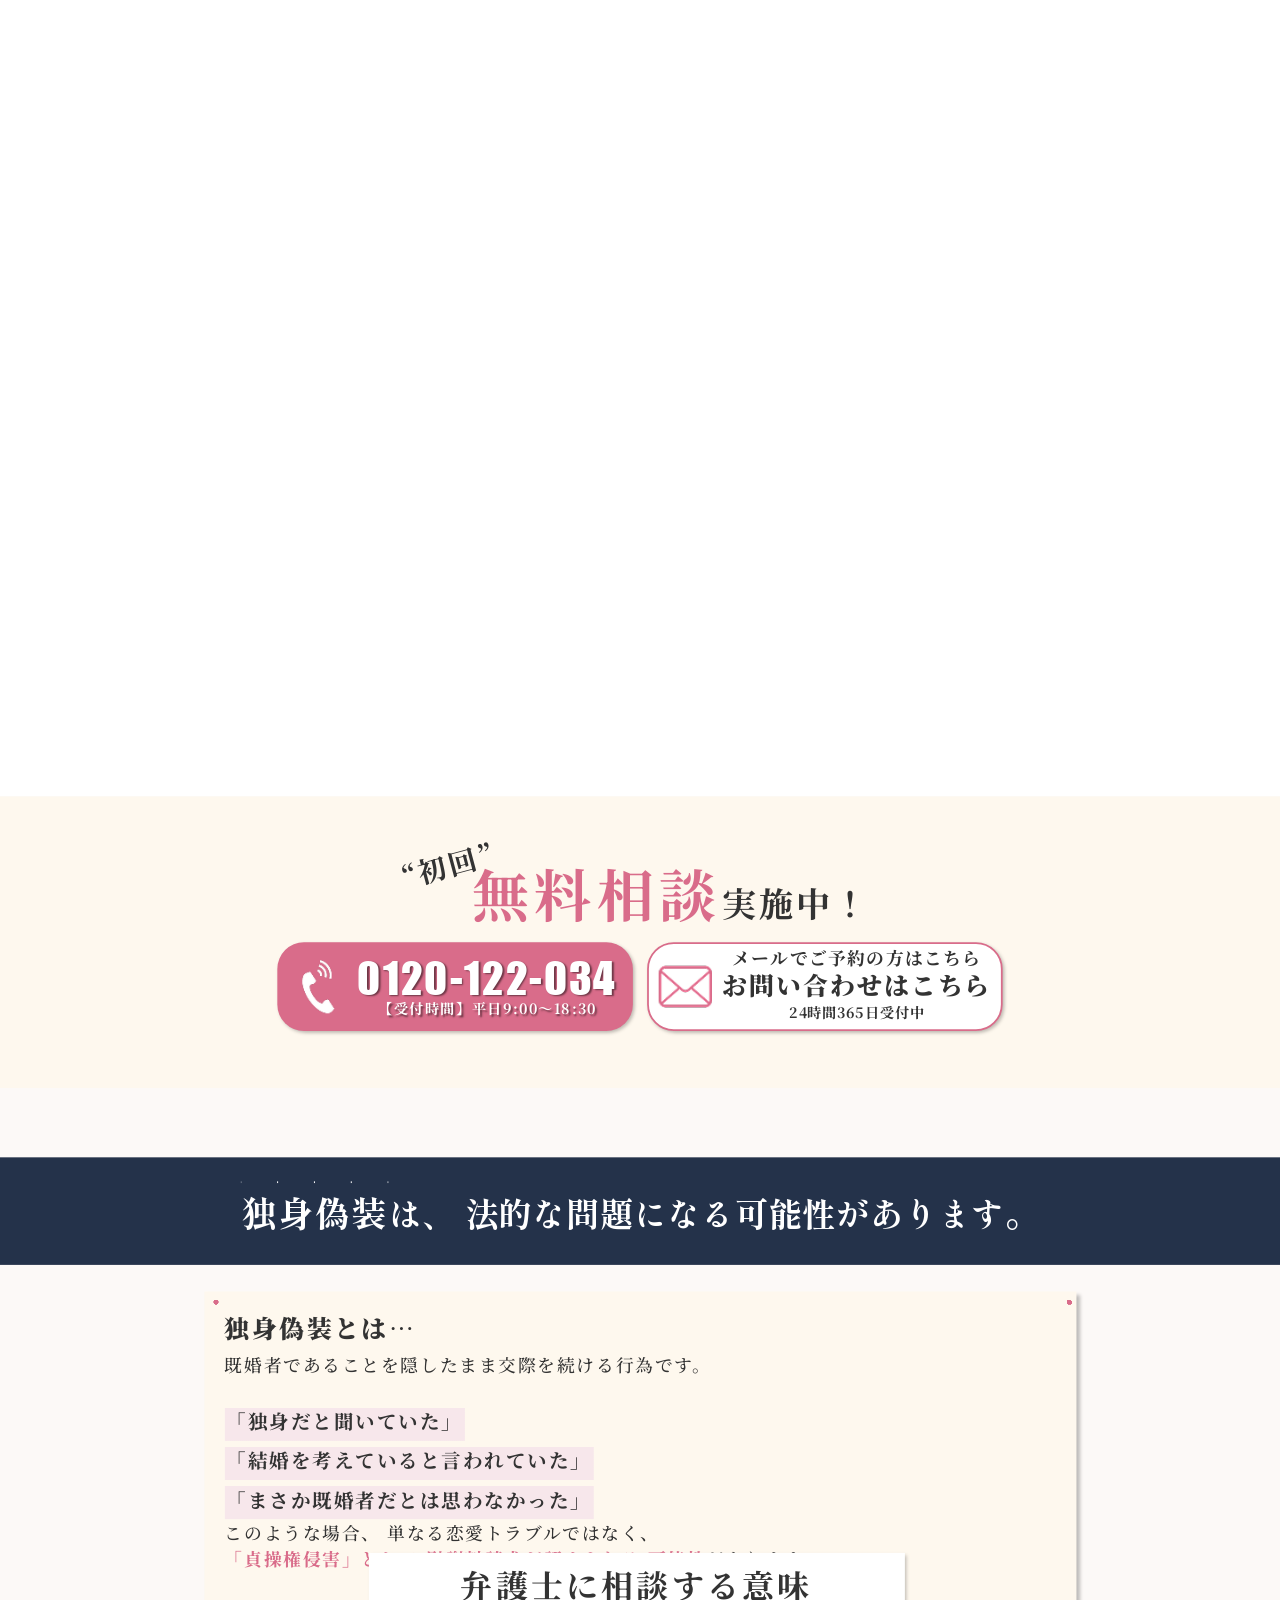
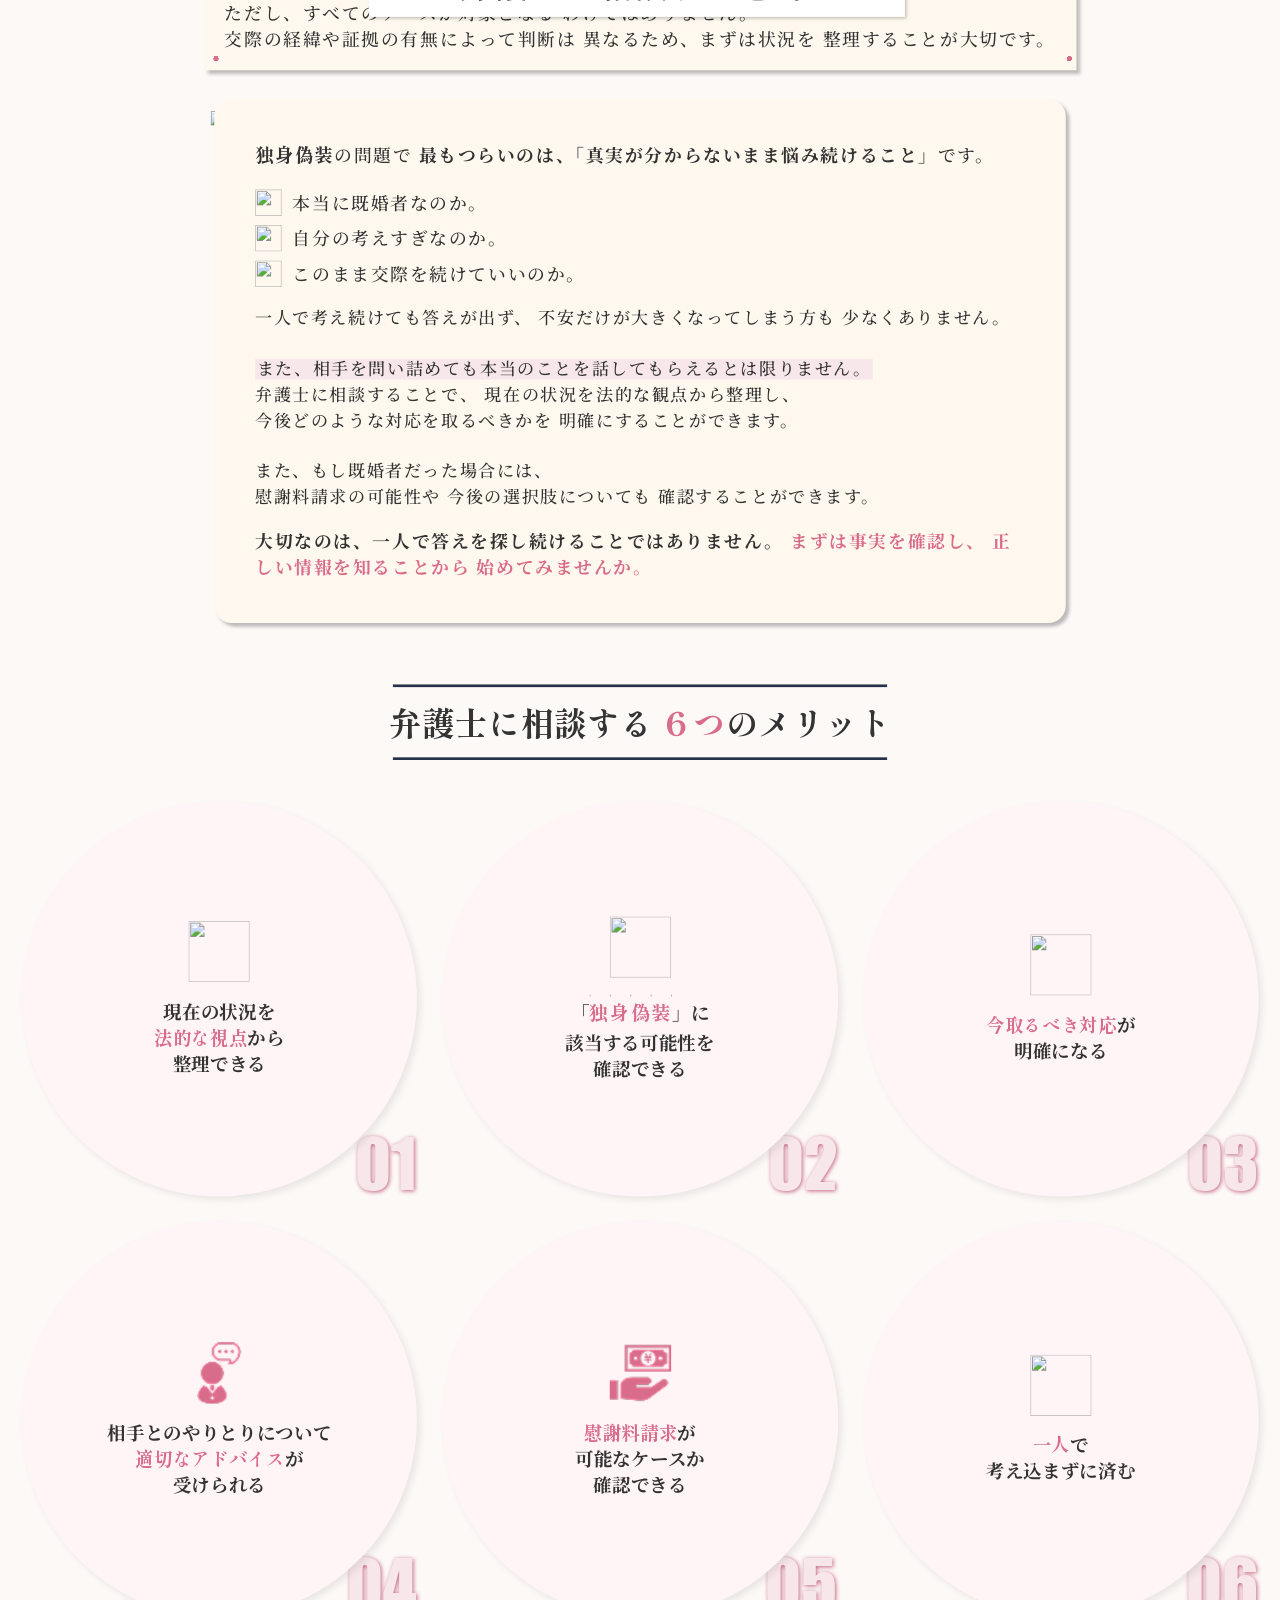
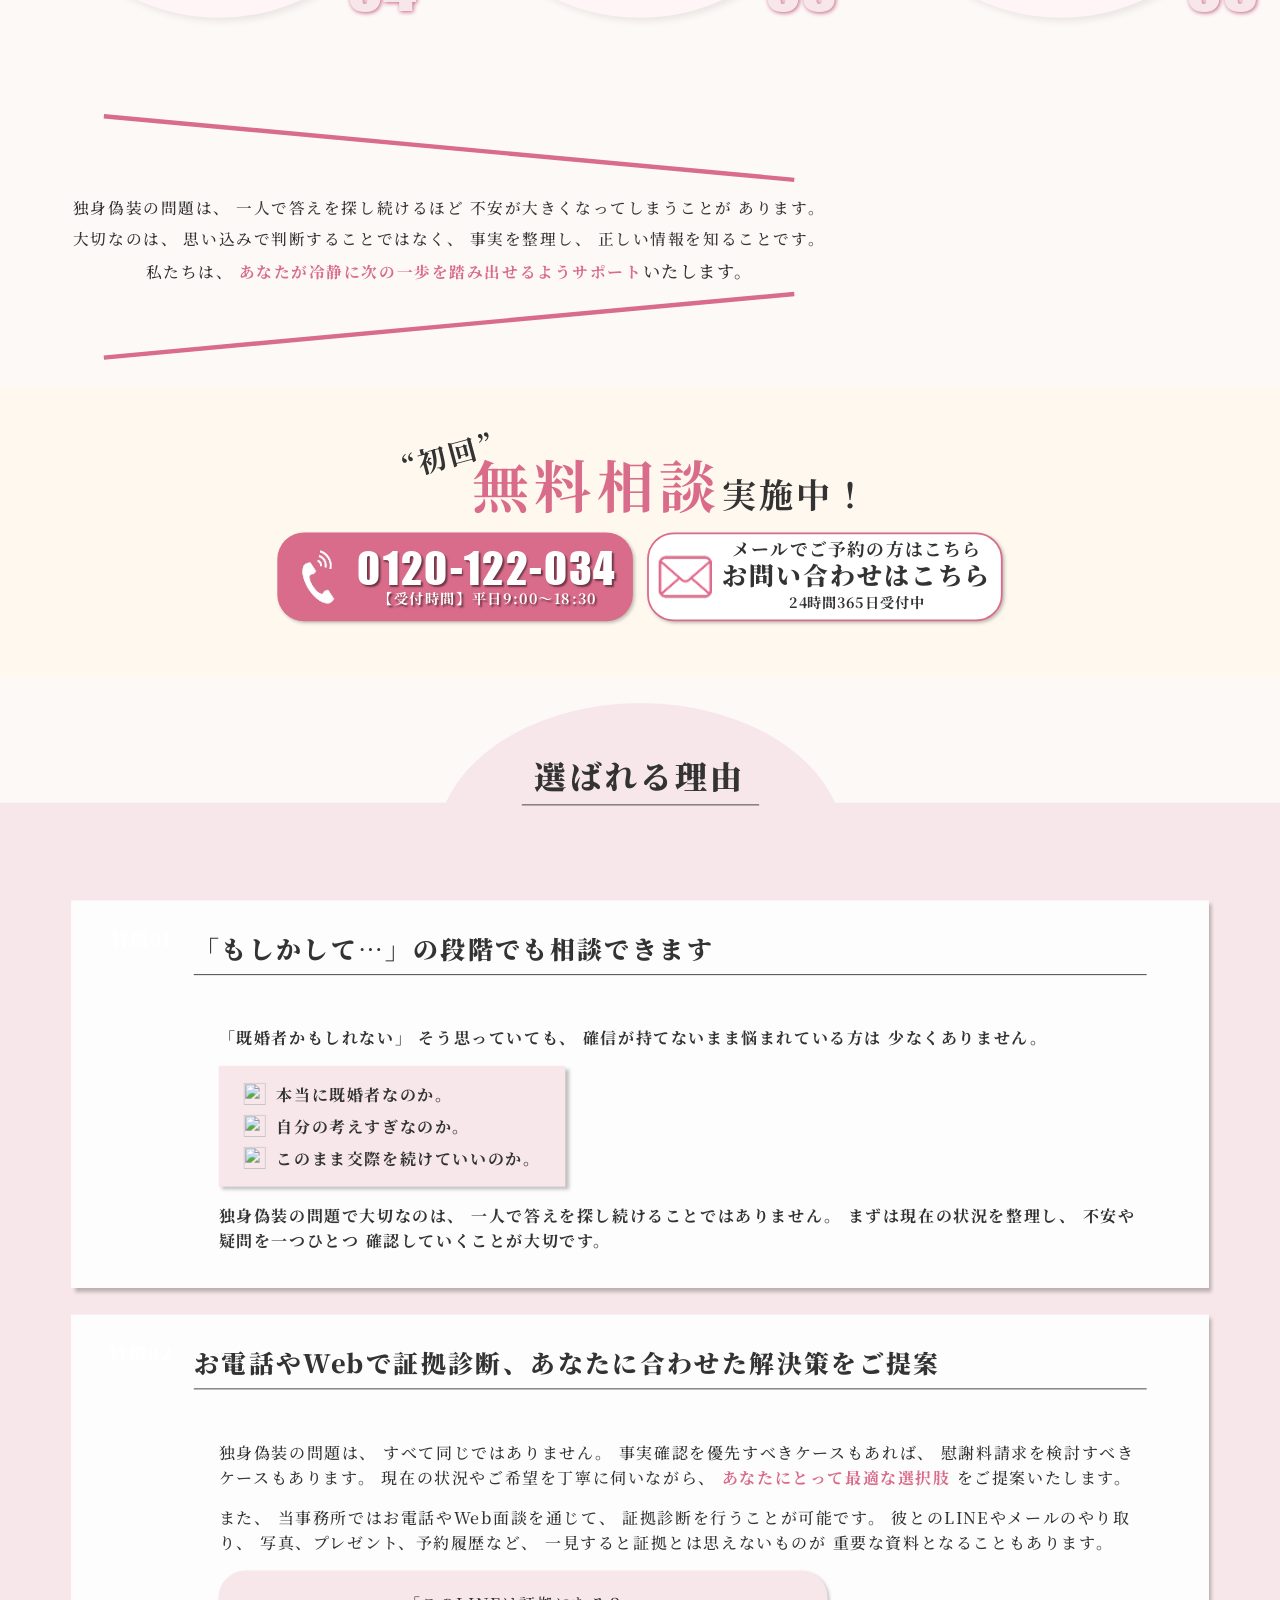
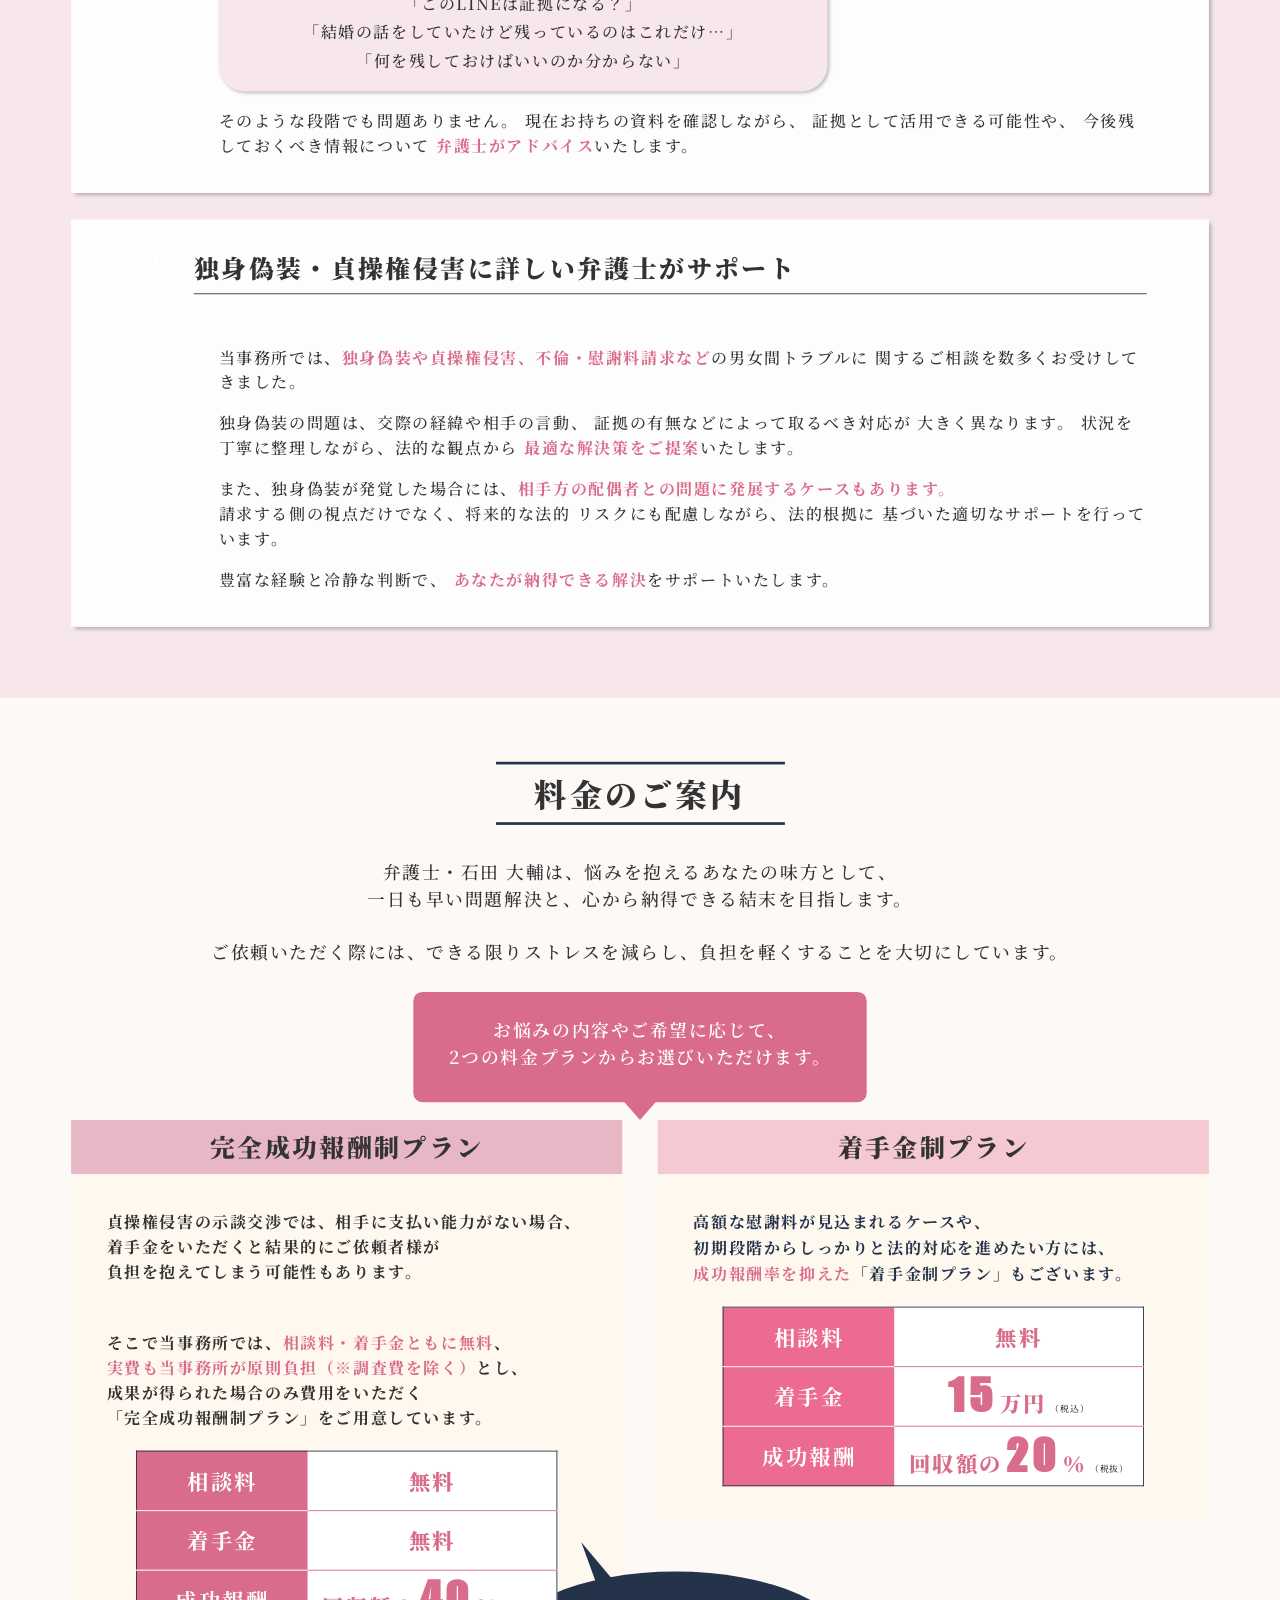
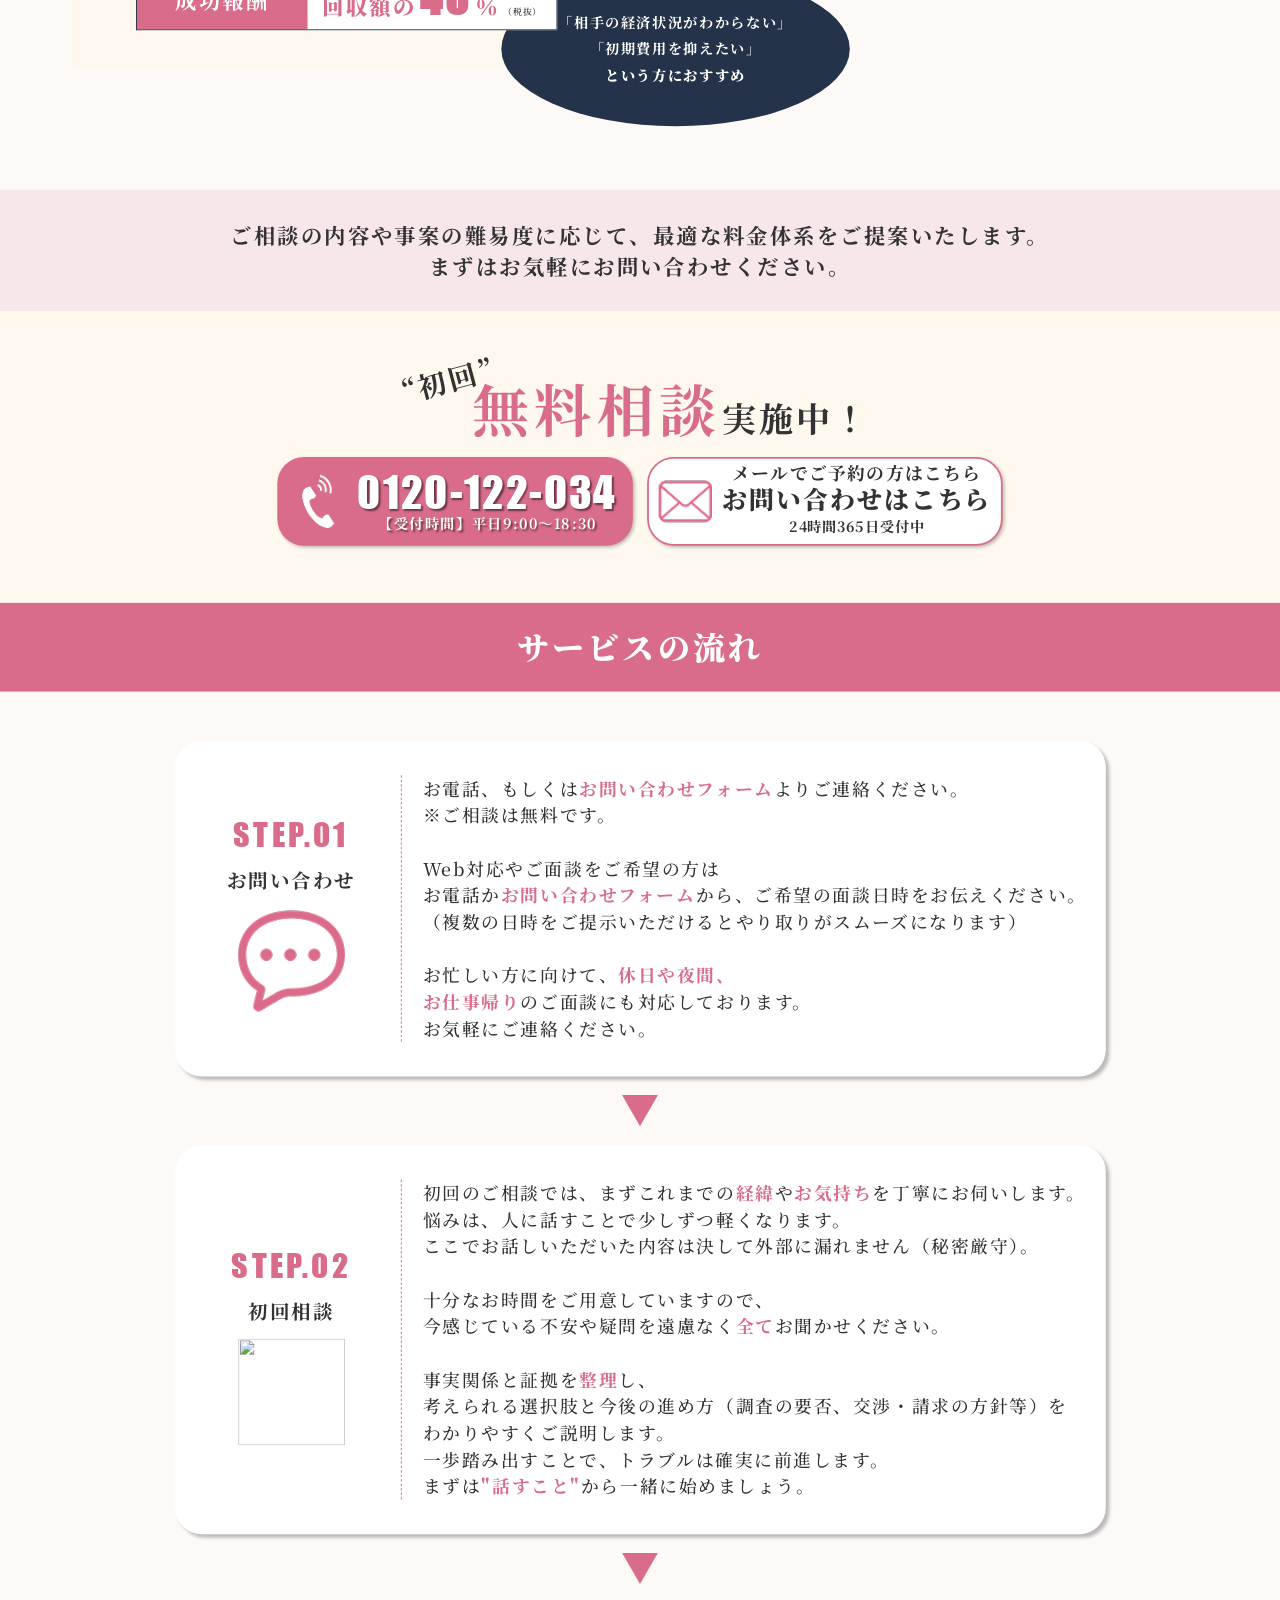
==== commit 82bc1211: "Refine hero and FAQ spacing" ====
--- a/index.html
+++ b/index.html
@@ -90,7 +90,7 @@
           </h2>
           <p class="hero__feelings">
             <span class="hero__text-accent">「私の考えすぎかもしれない」<br></span>
-            <span class="hero__text-normal">それでも<br></span>
+            <span class="hero__text-normal">それでも、<br class="sp-only"></span>
             <span class="hero__text-accent">違和感が消えない。</span>
           </p>
           <img class="hero__divider" src="images/hero/divider.svg" alt="" aria-hidden="true" />
--- a/style.css
+++ b/style.css
@@ -315,7 +315,7 @@
     font-family: var(--font-serif);
     font-size: 20px;
     font-weight: 700;
-    line-height: 36px;
+    line-height: 30px;
     letter-spacing: 0.08em;
     text-align: center;
     color: #333333;
@@ -325,7 +325,7 @@
     font-family: var(--font-serif);
     font-size: 28px;
     font-weight: 900;
-    line-height: 36px;
+    line-height: 24px;
     letter-spacing: 0.08em;
     text-align: center;
     color: #333333;
@@ -3467,7 +3467,7 @@
 /* FAQ Area */
 .faq {
     padding: 0 0 72px;
-    background-color: #ffffff;
+    background-color: var(--color-bg-base);
 }
 
 .faq__heading {
@@ -3522,7 +3522,7 @@
     cursor: pointer;
     display: flex;
     justify-content: space-between;
-    align-items: flex-start;
+    align-items: center;
     gap: 18px;
     list-style: none;
     color: #333333;
@@ -3681,7 +3681,7 @@
 /* Office Info Area */
 .office {
     padding: 78px 0;
-    background-color: #ffffff;
+    background-color: var(--color-bg-base);
 }
 
 .office__heading {
@@ -3862,7 +3862,7 @@
     }
 
     .hero__headline-em {
-        font-size: 5rem;
+        font-size: 7rem;
     }
 
     .hero__headline-sub {
@@ -7465,6 +7465,7 @@
       line-height: 1.55;
       padding: 4px 24px 4px 12px;
       gap: 0px;
+      align-items: center !important;
     }
     .faq__question::after {
       position: relative !important;
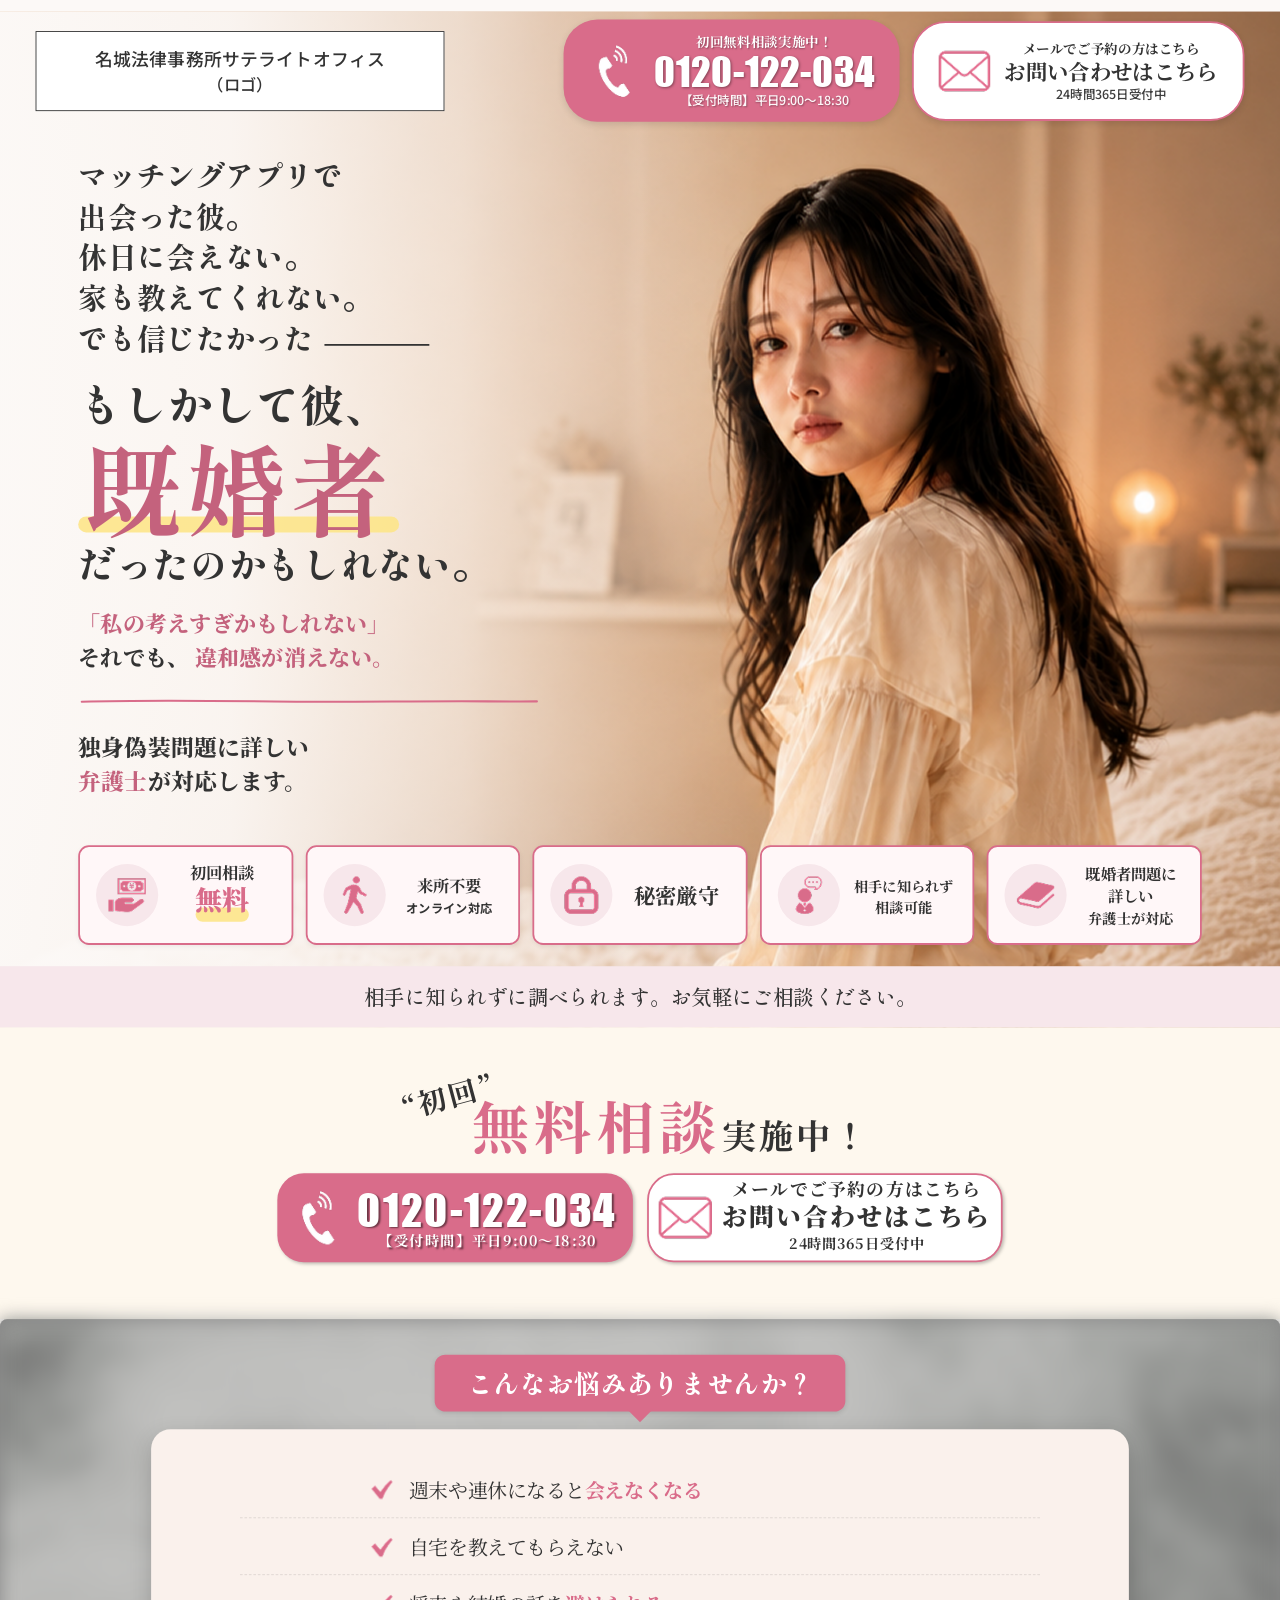
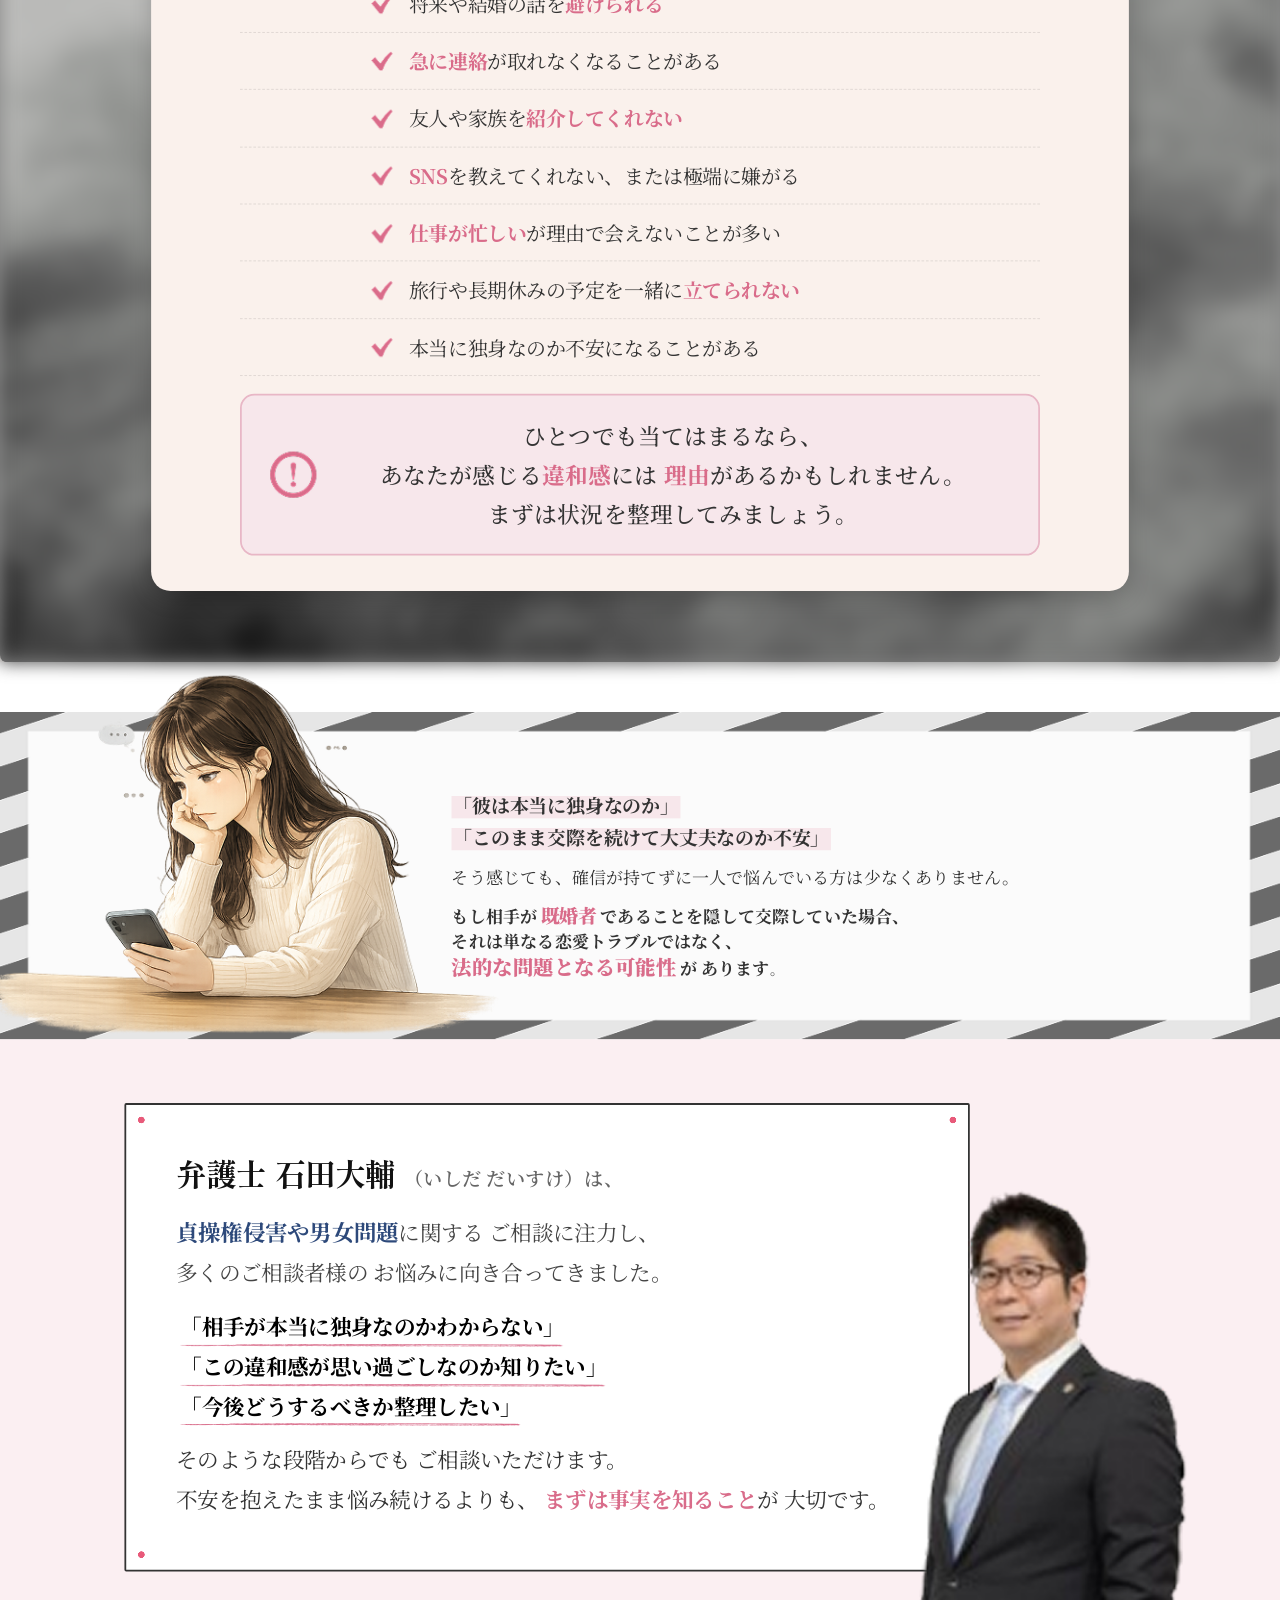
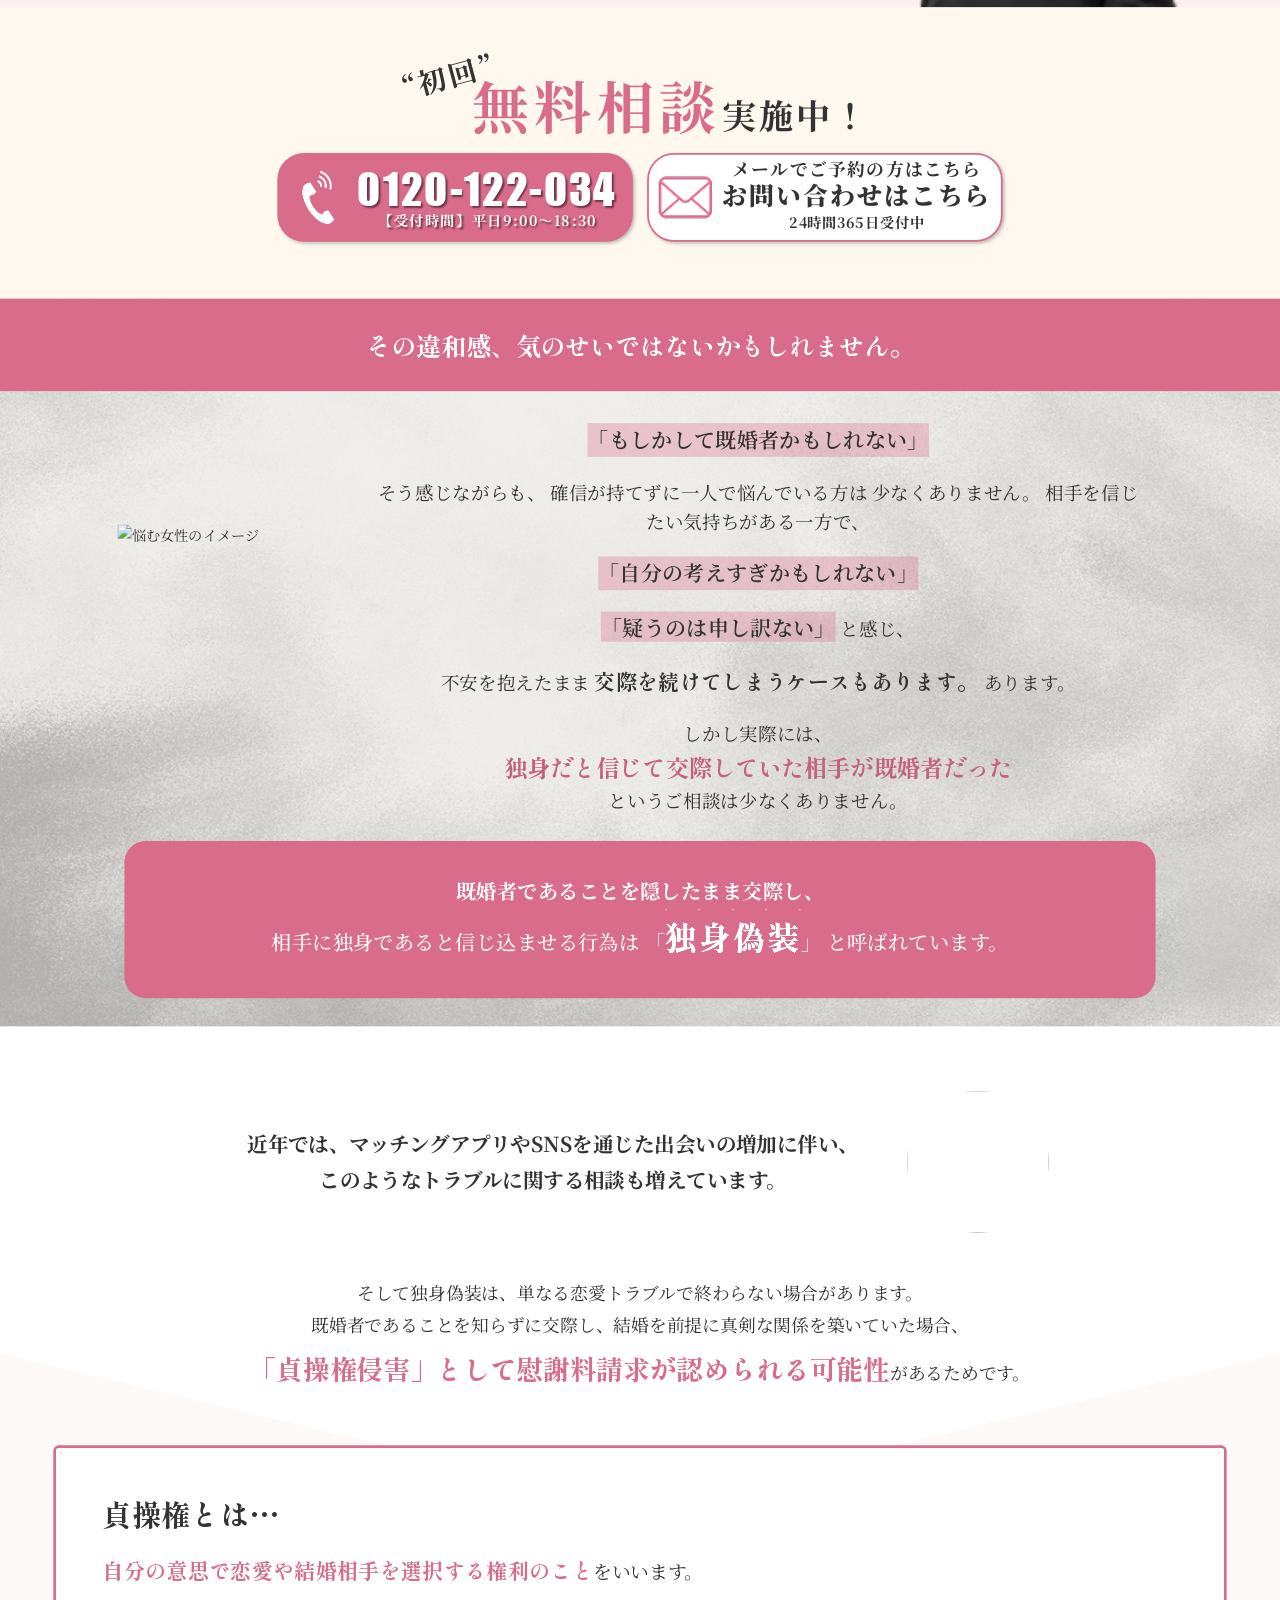
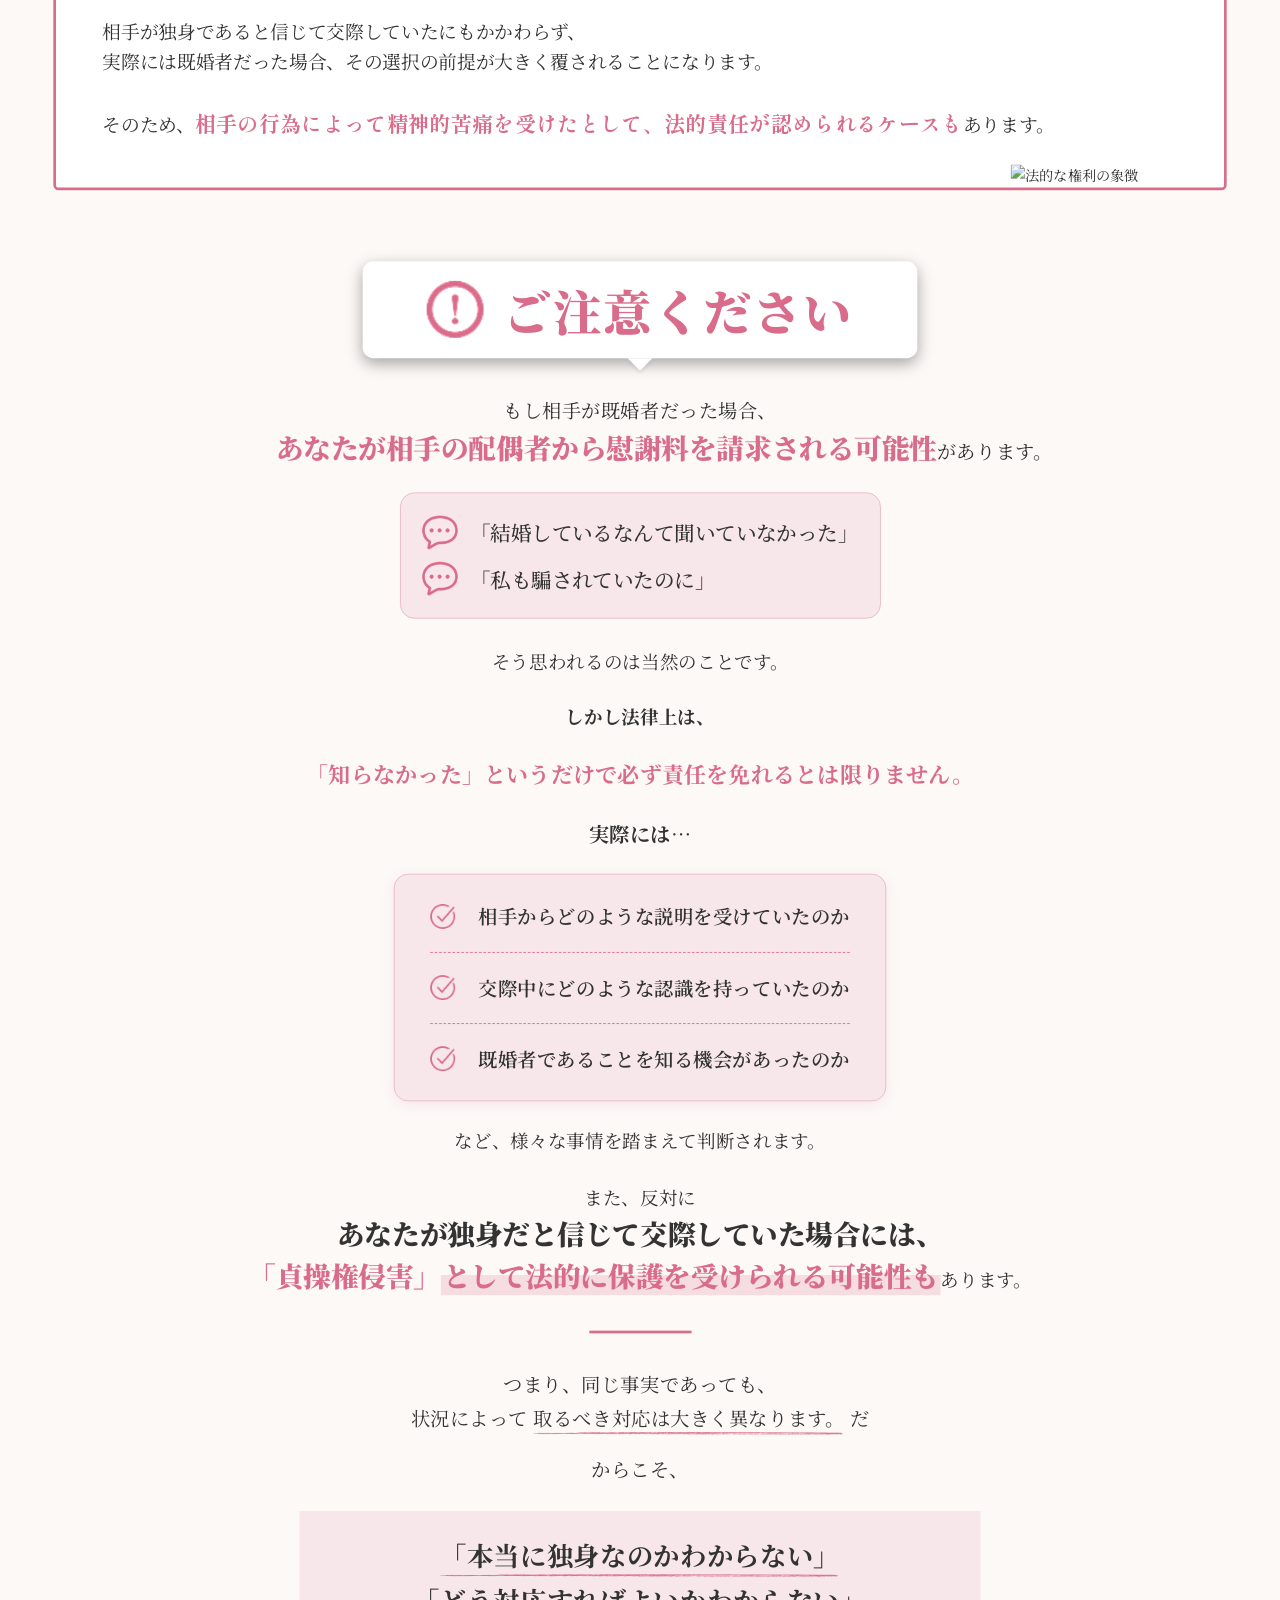
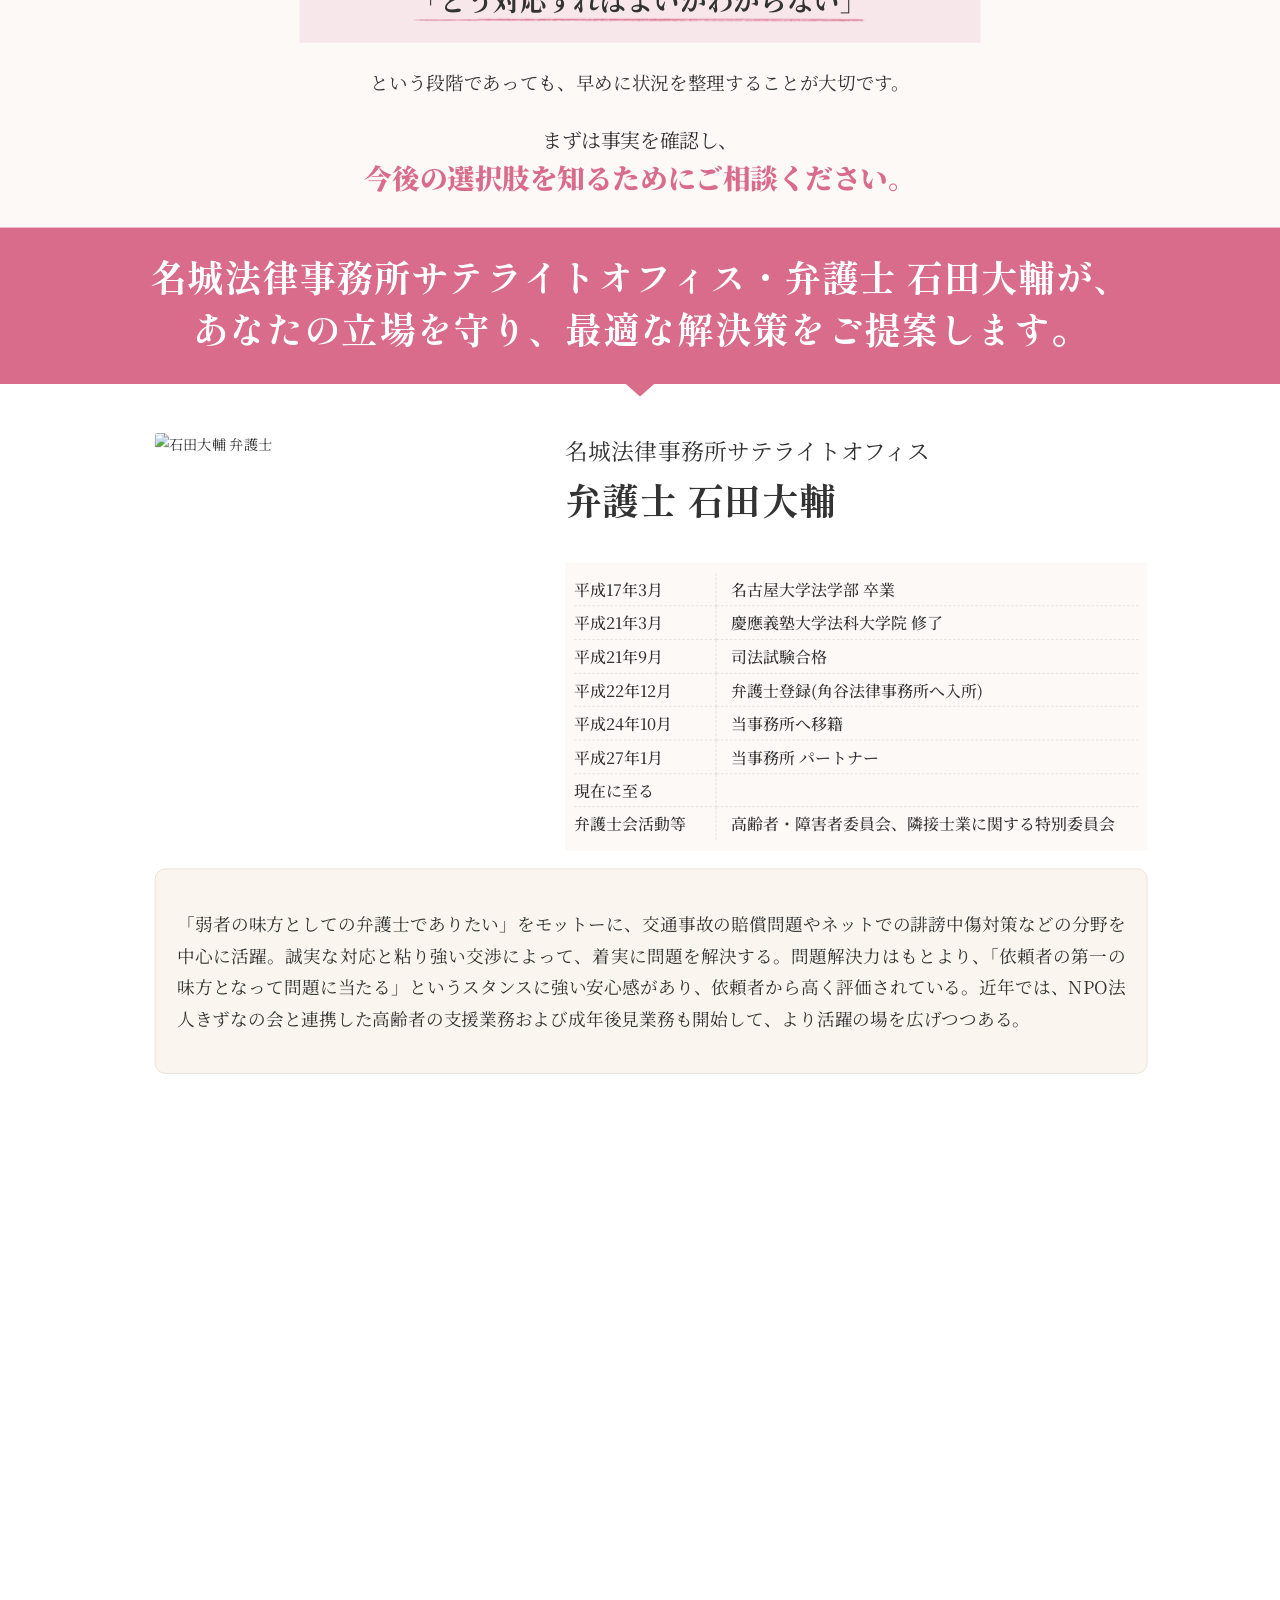
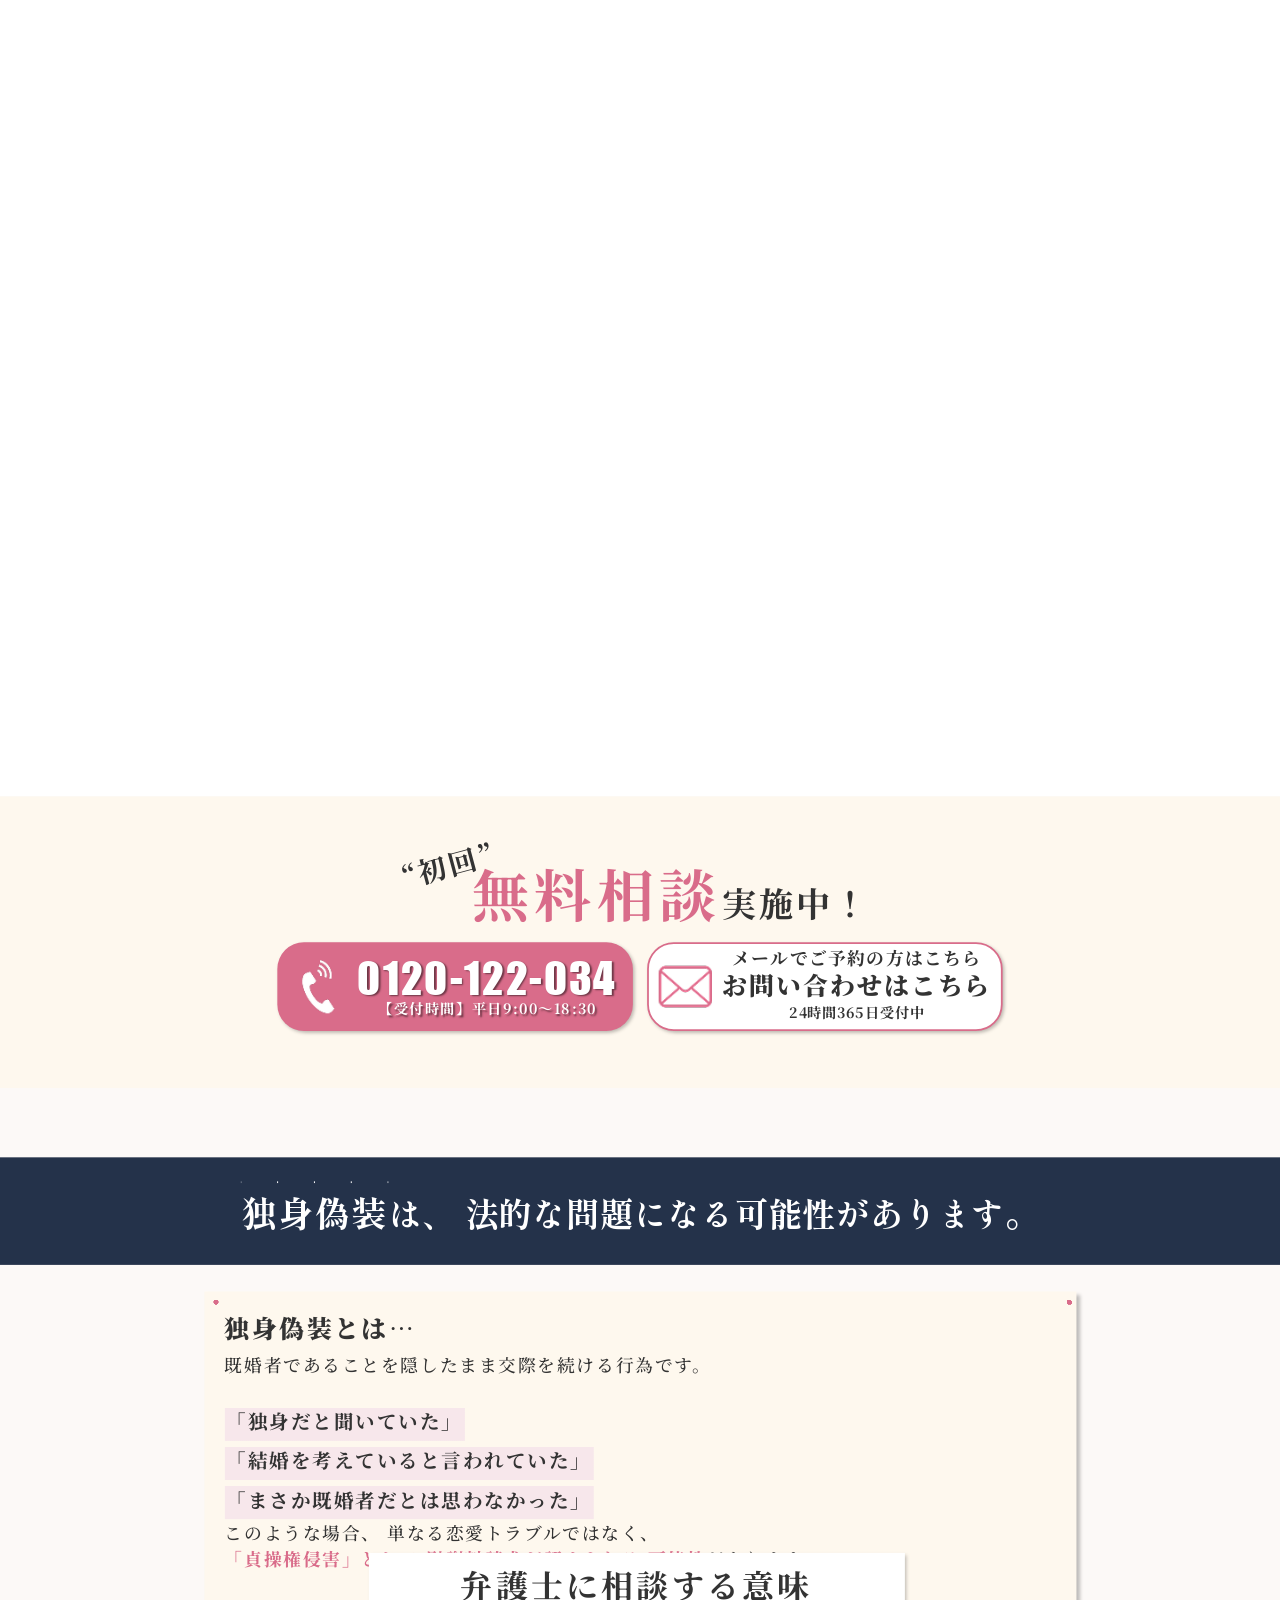
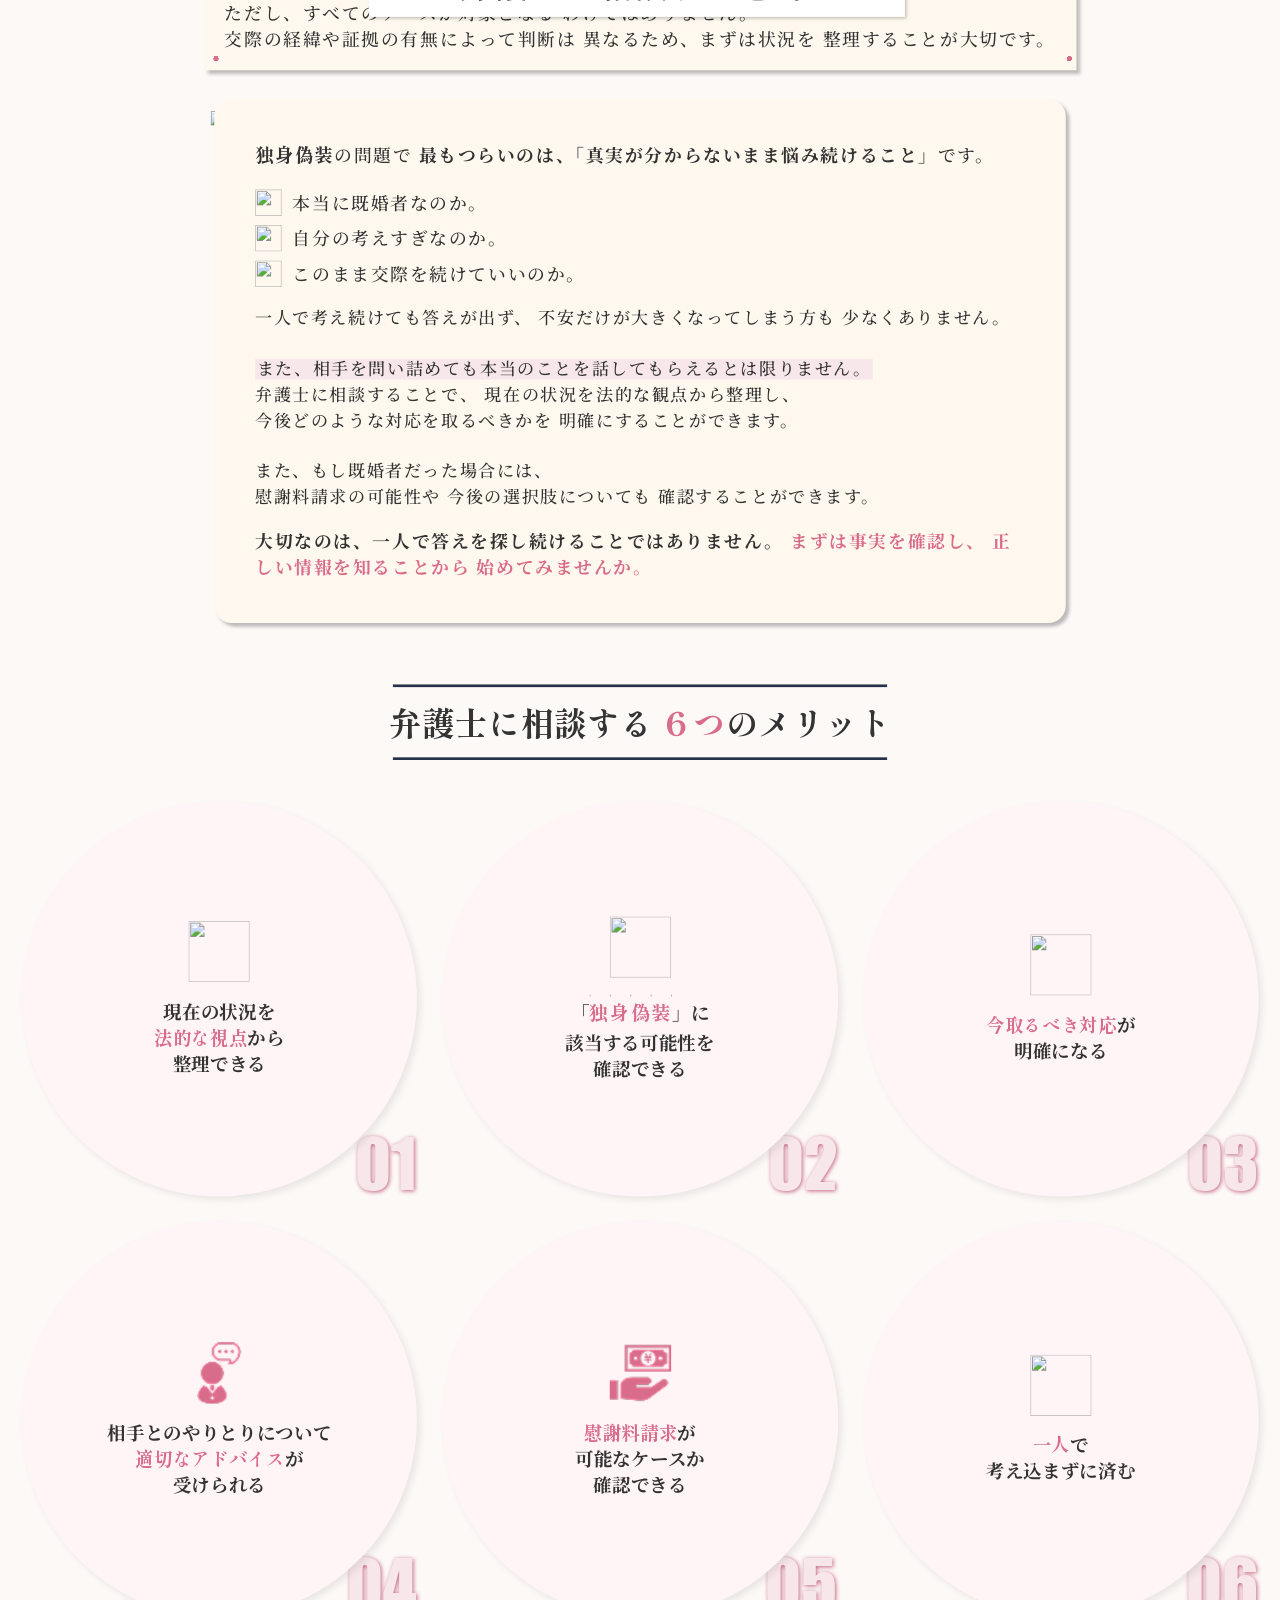
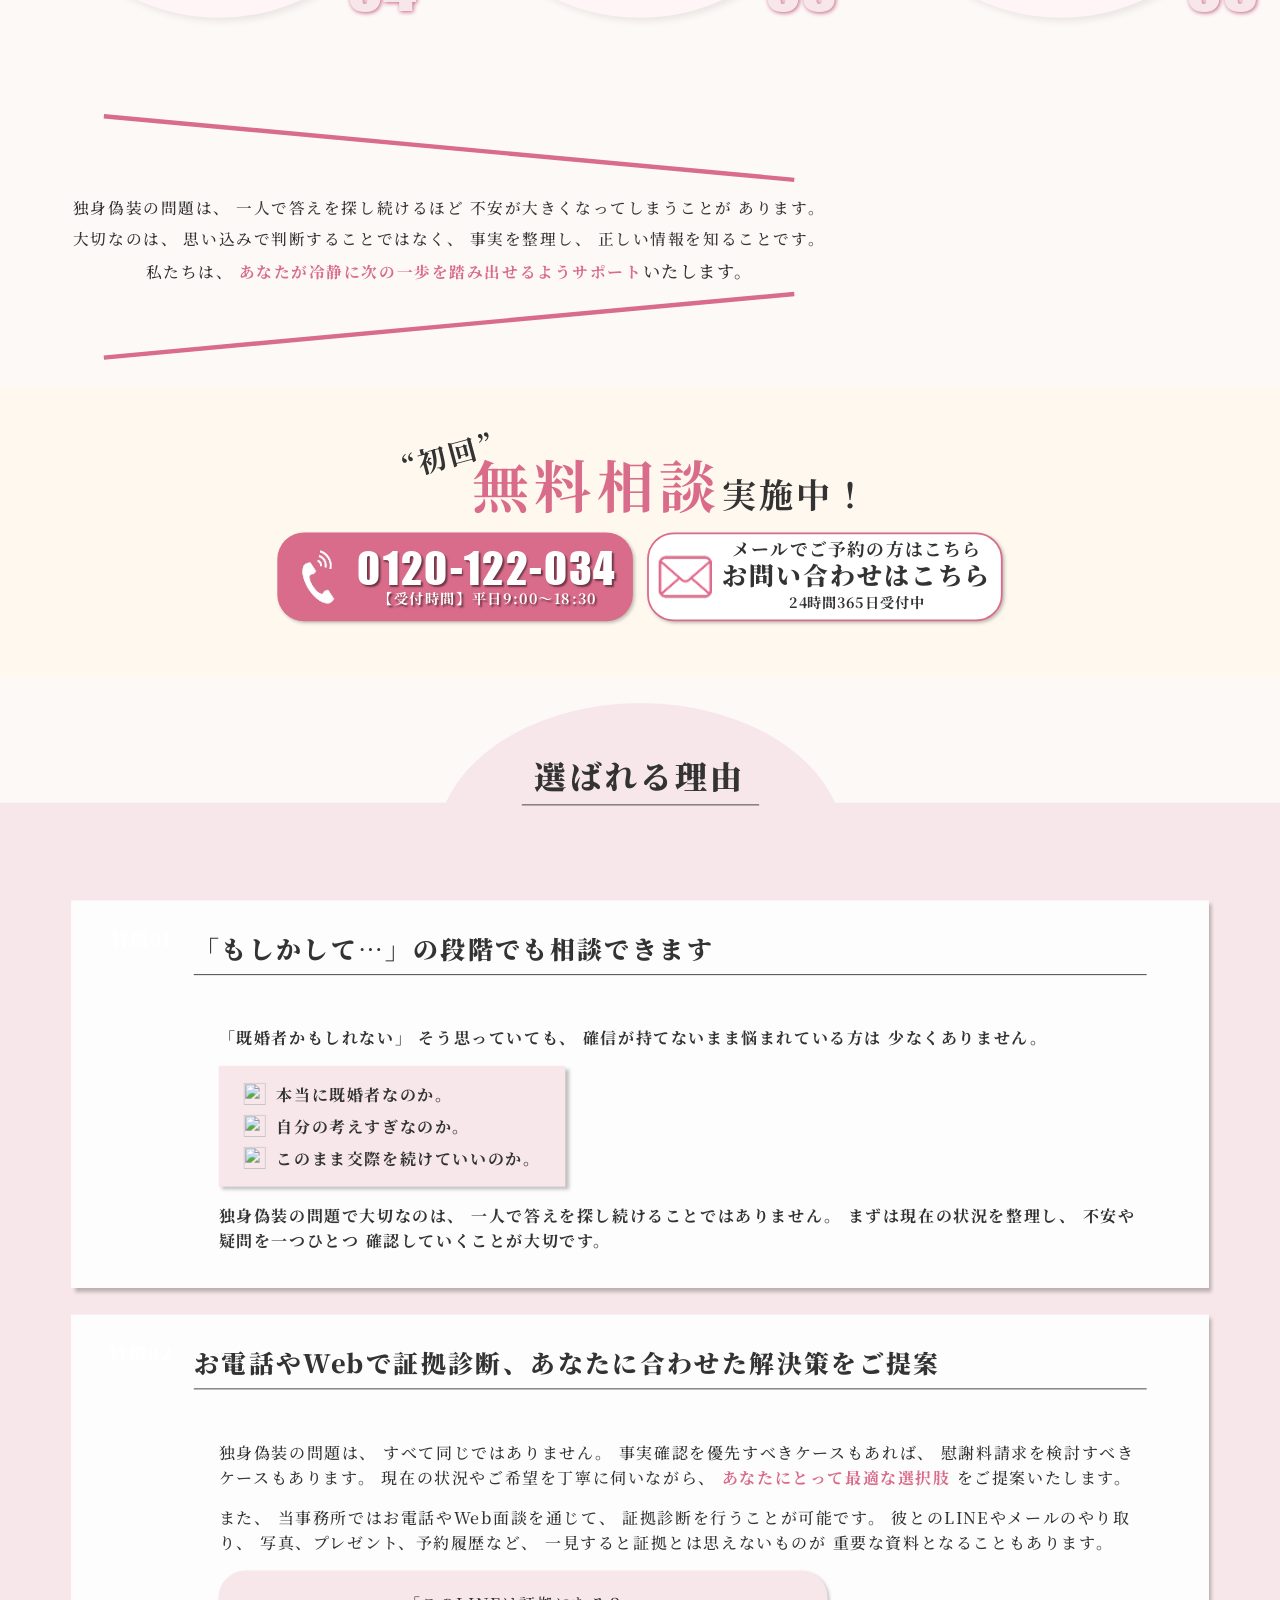
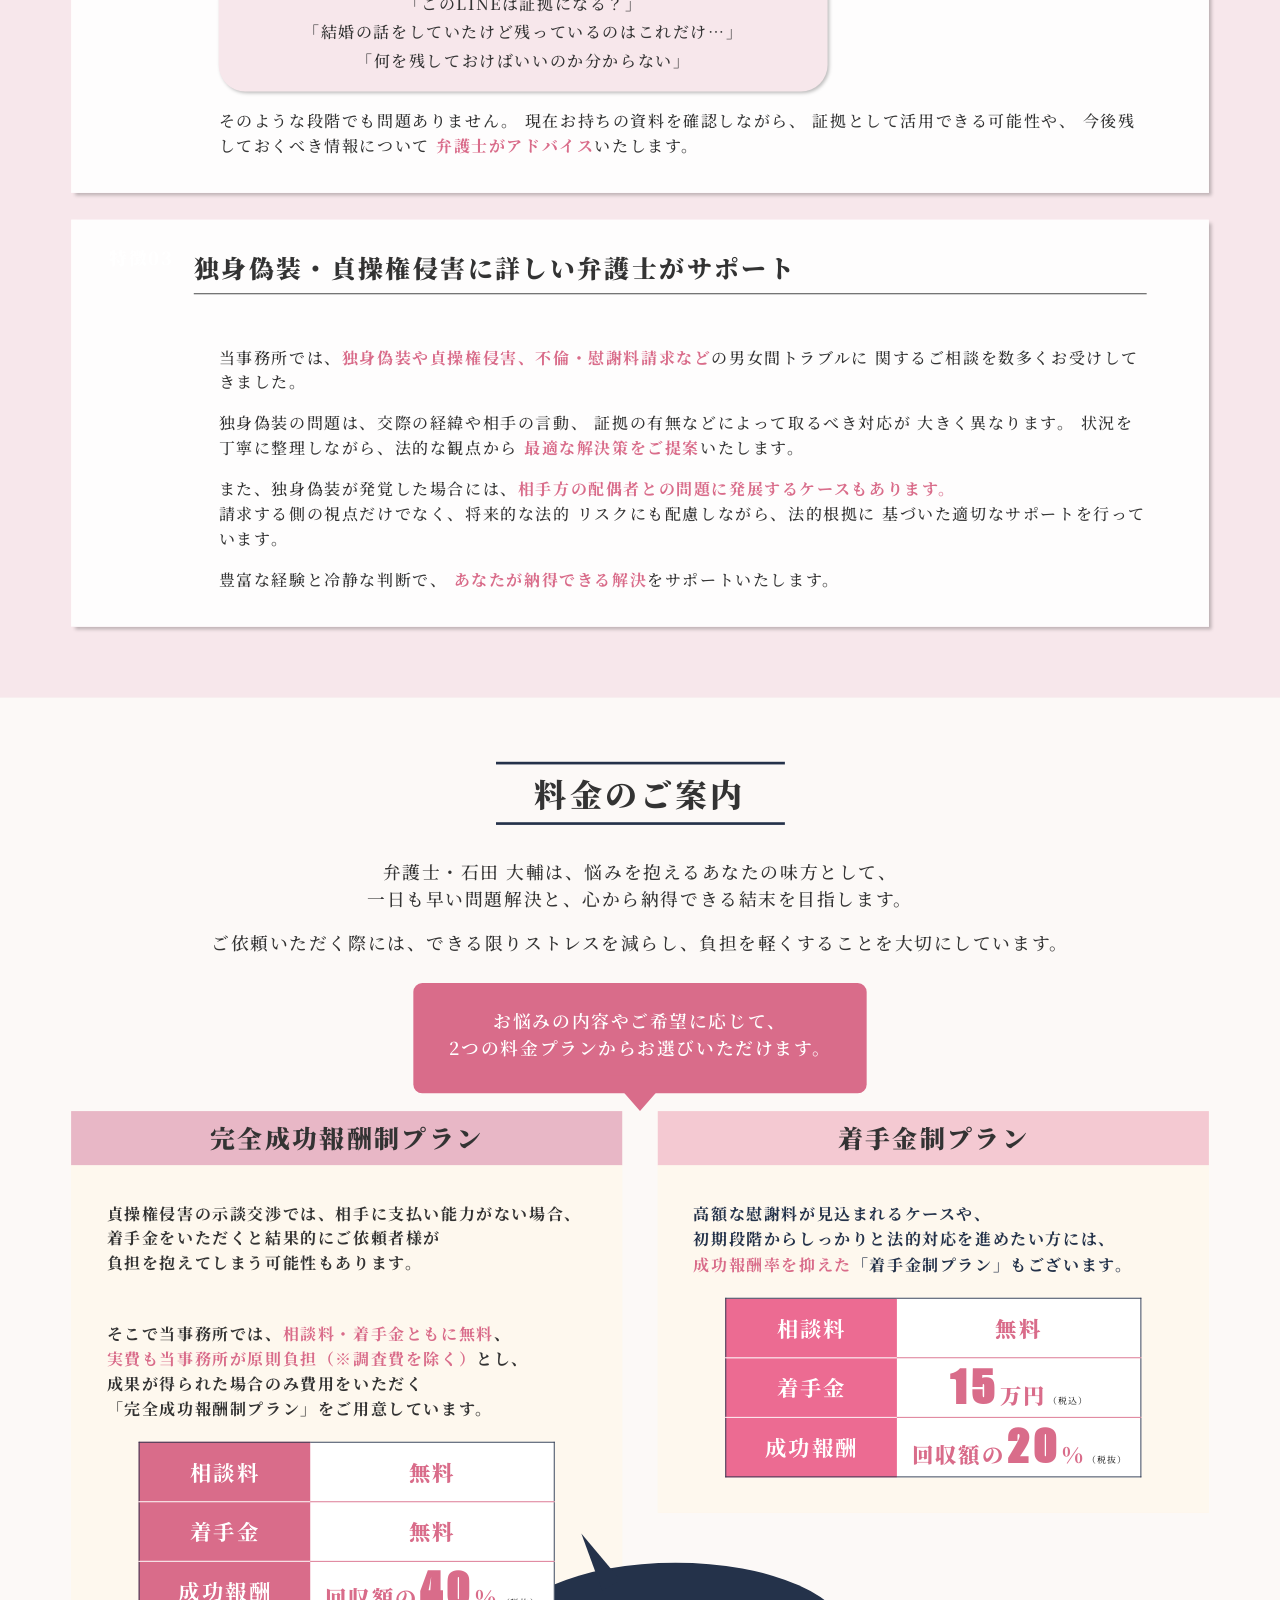
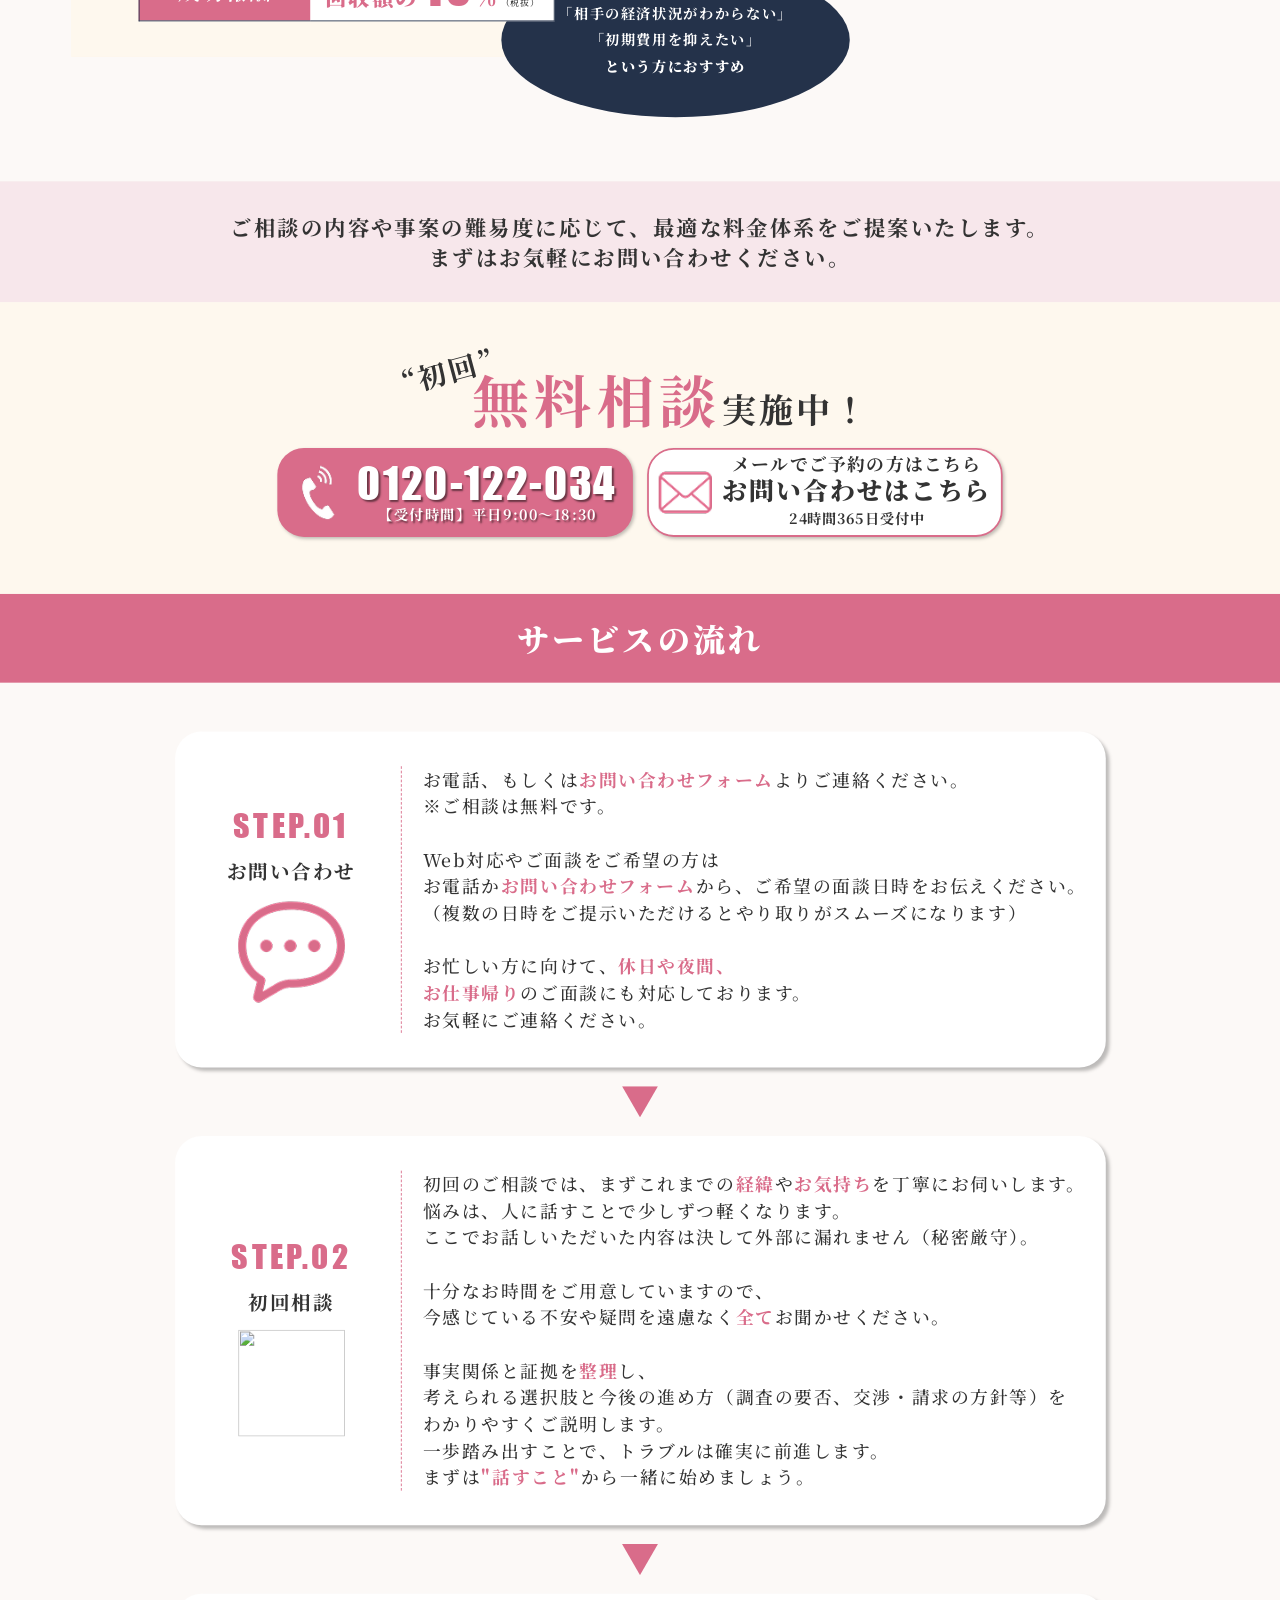
==== commit 4ea4247e: "Refine pricing section mobile layout" ====
--- a/index.html
+++ b/index.html
@@ -1022,9 +1022,13 @@
         <hr class="pricing__heading-line">
       </div>
       <p class="pricing__subtitle">
-        弁護士・石田 大輔は、悩みを抱えるあなたの味方として、<br class="desktop-only">
-        一日も早い問題解決と、心から納得できる結末を目指します。<br class="desktop-only"><br class="sp-only"><br class="desktop-only"><br class="sp-only">
-        ご依頼いただく際には、できる限りストレスを減らし、負担を軽くすることを大切にしています。
+        <span class="pricing__subtitle-lead">
+          弁護士・石田 大輔は、悩みを抱えるあなたの味方として、<br class="desktop-only">
+          一日も早い問題解決と、心から納得できる結末を目指します。
+        </span>
+        <span class="pricing__subtitle-follow">
+          ご依頼いただく際には、できる限りストレスを減らし、負担を軽くすることを大切にしています。
+        </span>
       </p>
 
       <div class="pricing__cta-bar">
@@ -1069,10 +1073,14 @@
                   <tr>
                     <th>成功報酬</th>
                     <td>
-                      <span class="pricing__table-label">回収額の</span>
-                      <strong class="pricing__table-number">40</strong>
-                      <span class="pricing__table-percent">％</span>
-                      <span class="pricing__table-tax">（税抜）</span>
+                      <span class="pricing__table-fee pricing__table-fee--pct">
+                        <span class="pricing__table-label">回収額の</span>
+                        <span class="pricing__table-fee-main">
+                          <strong class="pricing__table-number">40</strong>
+                          <span class="pricing__table-percent">%</span>
+                          <span class="pricing__table-tax">税抜</span>
+                        </span>
+                      </span>
                     </td>
                   </tr>
                 </tbody>
@@ -1110,18 +1118,24 @@
                 <tr>
                   <th>着手金</th>
                   <td>
-                    <strong class="pricing__table-number">15</strong>
-                    <span class="pricing__table-unit">万円</span>
-                    <span class="pricing__table-tax">（税込）</span>
+                    <span class="pricing__table-fee pricing__table-fee--amount">
+                      <strong class="pricing__table-number">15</strong>
+                      <span class="pricing__table-unit">万円</span>
+                      <span class="pricing__table-tax">税込</span>
+                    </span>
                   </td>
                 </tr>
                 <tr>
                   <th>成功報酬</th>
                   <td>
-                    <span class="pricing__table-label">回収額の</span>
-                    <strong class="pricing__table-number">20</strong>
-                    <span class="pricing__table-percent">％</span>
-                    <span class="pricing__table-tax">（税抜）</span>
+                    <span class="pricing__table-fee pricing__table-fee--pct">
+                      <span class="pricing__table-label">回収額の</span>
+                      <span class="pricing__table-fee-main">
+                        <strong class="pricing__table-number">20</strong>
+                        <span class="pricing__table-percent">%</span>
+                        <span class="pricing__table-tax">税抜</span>
+                      </span>
+                    </span>
                   </td>
                 </tr>
               </tbody>
@@ -1298,9 +1312,19 @@
           <div class="faq__answer-wrap">
             <span class="faq__answer-label">A.</span>
             <p class="faq__answer">
-              はい、ご相談可能です。<br class="desktop-only"><br class="sp-only">
-              独身偽装の問題は、確信が持てない段階でご相談される方が少なくありません。<br class="desktop-only"><br class="sp-only">
-              「もしかして既婚者かもしれない」「違和感がある」という段階でもお気軽にご相談ください。
+              <span class="faq__answer-desktop">
+                はい、ご相談可能です。<br><br>
+                独身偽装の問題は、確信が持てない段階でご相談される方が少なくありません。<br><br>
+                「もしかして既婚者かもしれない」「違和感がある」という段階でもお気軽にご相談ください。
+              </span>
+              <span class="faq__answer-mobile">
+                はい、ご相談可能です。<br>
+                独身偽装の問題は、確信が持てない段階でご<br>
+                相談される方が少なくありません。「もし<br>
+                かして既婚者かもしれない」「違和感があ<br>
+                る」という段階でもお気軽にご相談くださ<br>
+                い。
+              </span>
             </p>
           </div>
         </details>
@@ -1315,12 +1339,30 @@
           <div class="faq__answer-wrap">
             <span class="faq__answer-label">A.</span>
             <p class="faq__answer">
-              はい、ご相談可能です。<br class="desktop-only"><br class="sp-only">
-              独身偽装の問題では、LINEやメールのやり取り、写真、プレゼント、予約履歴など、一見すると証拠とは思えないものが<br class="desktop-only">
-              重要な資料となることがあります。また、「独身」「未婚」と伝えていた記録や、「結婚しよう」「結婚したら〇〇しよう」など、<br class="desktop-only">
-              結婚を前提とした発言が残っている場合も有力な証拠となる可能性があります。<br class="desktop-only"><br class="sp-only">
-              「これが証拠になるか分からない」という段階でも問題ありません。<br class="desktop-only"><br class="sp-only">
-              まずは現在お持ちの資料を確認しながら、証拠として活用できる可能性や今後の対応についてご案内いたします。
+              <span class="faq__answer-desktop">
+                はい、ご相談可能です。<br><br>
+                独身偽装の問題では、LINEやメールのやり取り、写真、プレゼント、予約履歴など、一見すると証拠とは思えないものが<br>
+                重要な資料となることがあります。また、「独身」「未婚」と伝えていた記録や、「結婚しよう」「結婚したら〇〇しよう」など、<br>
+                結婚を前提とした発言が残っている場合も有力な証拠となる可能性があります。<br><br>
+                「これが証拠になるか分からない」という段階でも問題ありません。<br><br>
+                まずは現在お持ちの資料を確認しながら、証拠として活用できる可能性や今後の対応についてご案内いたします。
+              </span>
+              <span class="faq__answer-mobile">
+                はい、ご相談可能です。<br>
+                独身偽装の問題では、LINEやメールのやり<br>
+                取り、写真、プレゼント、予約履歴など、一<br>
+                見すると証拠とは思えないものが重要な資料<br>
+                となることがあります。また、「独身」「未<br>
+                婚」と伝えていた記録や、「結婚しよう」<br>
+                「結婚したら〇〇しよう」など、結婚を前提<br>
+                とした発言が残っている場合も有力な証拠と<br>
+                なる可能性があります。<br>
+                「これが証拠になるか分からない」という<br>
+                段階でも問題ありません。まずは現在お持<br>
+                ちの資料を確認しながら、証拠として活用で<br>
+                きる可能性や今後の対応についてご案内いた<br>
+                します。
+              </span>
             </p>
           </div>
         </details>
@@ -1335,11 +1377,27 @@
           <div class="faq__answer-wrap">
             <span class="faq__answer-label">A.</span>
             <p class="faq__answer">
-              慰謝料請求は難しい可能性があります。<br class="desktop-only"><br class="sp-only">
-              貞操権侵害に基づく慰謝料請求は、一般的に肉体関係が存在することが前提とされています。<br class="desktop-only"><br class="sp-only">
-              そのため、交際していたものの肉体関係には至っていない場合、慰謝料請求が認められる可能性は低いと考えられます。<br class="desktop-only"><br class="sp-only">
-              ただし、交際の経緯や相手の言動などによっては、別の法的責任を問える可能性もあります。<br class="desktop-only"><br class="sp-only">
-              状況によって判断が異なりますので、まずは弁護士にご相談ください。
+              <span class="faq__answer-desktop">
+                慰謝料請求は難しい可能性があります。<br><br>
+                貞操権侵害に基づく慰謝料請求は、一般的に肉体関係が存在することが前提とされています。<br><br>
+                そのため、交際していたものの肉体関係には至っていない場合、慰謝料請求が認められる可能性は低いと考えられます。<br><br>
+                ただし、交際の経緯や相手の言動などによっては、別の法的責任を問える可能性もあります。<br><br>
+                状況によって判断が異なりますので、まずは弁護士にご相談ください。
+              </span>
+              <span class="faq__answer-mobile">
+                慰謝料請求は難しい可能性があります。貞<br>
+                操権侵害に基づく慰謝料請求は、一般的に<br>
+                肉体関係が存在することが前提とされてい<br>
+                ます。<br>
+                そのため、交際していたものの肉体関係に<br>
+                は至っていない場合、慰謝料請求が認めら<br>
+                れる可能性は低いと考えられます。ただ<br>
+                し、交際の経緯や相手の言動などによって<br>
+                は、別の法的責任を問える可能性もありま<br>
+                す。<br>
+                状況によって判断が異なりますので、まず<br>
+                は弁護士にご相談ください。
+              </span>
             </p>
           </div>
         </details>
@@ -1354,18 +1412,45 @@
           <div class="faq__answer-wrap">
             <span class="faq__answer-label">A.</span>
             <p class="faq__answer">
-              状況によっては、その可能性があります。<br class="desktop-only"><br class="sp-only">
-              一般的に、不倫慰謝料は「相手が既婚者であることを知っていた、または注意すれば気づけた」と判断された場合に認められる<br class="desktop-only">
-              ことがあります。そのため、相手から「独身」と説明を受けていた場合でも、交際状況によってはトラブルに発展するケースがあります。<br class="desktop-only"><br class="desktop-only"><br class="sp-only"><br class="sp-only">
-              例えば、<br class="desktop-only"><br class="sp-only">
-              ・休日や長期休暇に会えないことが多かった<br class="desktop-only"><br class="sp-only">
-              ・自宅を教えてもらえなかった<br class="desktop-only"><br class="sp-only">
-              ・家族や友人を紹介されたことがない<br class="desktop-only"><br class="sp-only">
-              ・連絡が取れない時間帯が頻繁にあった<br class="desktop-only"><br class="sp-only">
-              など、既婚者であることを疑う事情があったかどうかが検討されることがあります。<br class="desktop-only"><br class="desktop-only"><br class="sp-only"><br class="sp-only">
-              一方で、相手から「独身」と伝えられていたことを示すLINEやメールなどのやり取りは、<br class="desktop-only"><br class="sp-only">
-              ご自身を守るための重要な資料となる可能性があります。<br class="desktop-only"><br class="sp-only">
-              不安がある場合は、早い段階で証拠を整理し、今後の対応について弁護士に相談することをおすすめします。
+              <span class="faq__answer-desktop">
+                状況によっては、その可能性があります。<br><br>
+                一般的に、不倫慰謝料は「相手が既婚者であることを知っていた、または注意すれば気づけた」と判断された場合に認められる<br>
+                ことがあります。そのため、相手から「独身」と説明を受けていた場合でも、交際状況によってはトラブルに発展するケースがあります。<br><br><br>
+                例えば、<br><br>
+                ・休日や長期休暇に会えないことが多かった<br><br>
+                ・自宅を教えてもらえなかった<br><br>
+                ・家族や友人を紹介されたことがない<br><br>
+                ・連絡が取れない時間帯が頻繁にあった<br><br>
+                など、既婚者であることを疑う事情があったかどうかが検討されることがあります。<br><br><br>
+                一方で、相手から「独身」と伝えられていたことを示すLINEやメールなどのやり取りは、<br><br>
+                ご自身を守るための重要な資料となる可能性があります。<br><br>
+                不安がある場合は、早い段階で証拠を整理し、今後の対応について弁護士に相談することをおすすめします。
+              </span>
+              <span class="faq__answer-mobile">
+                状況によっては、その可能性があります。<br>
+                一般的に、不倫慰謝料は「相手が既婚者で<br>
+                あることを知っていた、または注意すれば<br>
+                気づけた」と判断された場合に認められる<br>
+                ことがあります。そのため、相手から「独<br>
+                身」と説明を受けていた場合でも、交際状<br>
+                況によってはトラブルに発展するケースが<br>
+                あります。<br><br>
+                例えば、<br>
+                ・休日や長期休暇に会えないことが多かっ<br>
+                た<br>
+                ・自宅を教えてもらえなかった<br>
+                ・家族や友人を紹介されたことがない<br>
+                ・連絡が取れない時間帯が頻繁にあった<br>
+                など、既婚者であることを疑う事情があっ<br>
+                たかどうかが検討されることがあります。<br><br>
+                一方で、相手から「独身」と伝えられてい<br>
+                たことを示すLINEやメールなどのやり取り<br>
+                は、ご自身を守るための重要な資料となる<br>
+                可能性があります。不安がある場合は、早<br>
+                い段階で証拠を整理し、今後の対応につい<br>
+                て弁護士に相談することをおすすめしま<br>
+                す。
+              </span>
             </p>
           </div>
         </details>
@@ -1380,13 +1465,35 @@
           <div class="faq__answer-wrap">
             <span class="faq__answer-label">A.</span>
             <p class="faq__answer">
-              状況によっては、慰謝料請求が難しくなる可能性があります。<br class="desktop-only"><br class="sp-only">
-              独身偽装による慰謝料請求は、相手を独身だと信じて交際していたことが前提となります。<br class="desktop-only"><br class="sp-only">
-              そのため、途中で相手が既婚者であることを知った後も交際を続けていた場合、<br class="desktop-only"><br class="sp-only">
-              その後の期間については法的責任を問うことが難しくなるケースがあります。<br class="desktop-only"><br class="sp-only">
-              また、状況によっては相手の配偶者から不倫慰謝料を請求される可能性もあります。<br class="desktop-only"><br class="sp-only">
-              ただし、どの時点で既婚者であることを知ったのか、どのような説明を受けていたのかによって判断は異なります。<br class="desktop-only"><br class="sp-only">
-              まずは交際の経緯やお持ちの資料を確認しながら、今後の対応について弁護士にご相談ください。
+              <span class="faq__answer-desktop">
+                状況によっては、慰謝料請求が難しくなる可能性があります。<br><br>
+                独身偽装による慰謝料請求は、相手を独身だと信じて交際していたことが前提となります。<br><br>
+                そのため、途中で相手が既婚者であることを知った後も交際を続けていた場合、<br><br>
+                その後の期間については法的責任を問うことが難しくなるケースがあります。<br><br>
+                また、状況によっては相手の配偶者から不倫慰謝料を請求される可能性もあります。<br><br>
+                ただし、どの時点で既婚者であることを知ったのか、どのような説明を受けていたのかによって判断は異なります。<br><br>
+                まずは交際の経緯やお持ちの資料を確認しながら、今後の対応について弁護士にご相談ください。
+              </span>
+              <span class="faq__answer-mobile">
+                状況によっては、慰謝料請求が難しく<br>
+                なる可能性があります。独身偽装によ<br>
+                る慰謝料請求は、相手を独身だと信じ<br>
+                て交際していたことが前提となりま<br>
+                す。そのため、途中で相手が既婚者で<br>
+                あることを知った後も交際を続けてい<br>
+                た場合、その後の期間については法的<br>
+                責任を問うことが難しくなるケースが<br>
+                あります。<br>
+                また、状況によっては相手の配偶者か<br>
+                ら不倫慰謝料を請求される可能性もあ<br>
+                ります。ただし、どの時点で既婚者で<br>
+                あることを知ったのか、どのような説<br>
+                明を受けていたのかによって判断は異<br>
+                なります。<br>
+                まずは交際の経緯やお持ちの資料を確<br>
+                認しながら、今後の対応について弁護<br>
+                士にご相談ください。
+              </span>
             </p>
           </div>
         </details>
@@ -1444,8 +1551,8 @@
               で答えを探し続けることではありません。<br><br class="sp-only">
               まずは事実を整理し、正しい情報を知ることで<br class="sp-only">
               す。どんな小さな不安でも構いません。お話<br class="sp-only">
-              しいただいた内容をもとに、今後どのような<br class="sp-only">
-              対応が考えられるのか、一緒に整理していきま<br class="sp-only">
+              しいただいた内容をもとに、今後どのような対<br class="sp-only">
+              応が考えられるのか、一緒に整理していきま<br class="sp-only">
               しょう。<br><br class="sp-only">
               <strong class="message__signature">弁護士 石田 大輔</strong>
             </span>
--- a/style.css
+++ b/style.css
@@ -2985,6 +2985,15 @@
     box-sizing: border-box;
 }
 
+.pricing__subtitle-lead,
+.pricing__subtitle-follow {
+    display: block;
+}
+
+.pricing__subtitle-follow {
+    margin-top: 1em;
+}
+
 .pricing__cta-bar {
     color: #ffffff;
     padding: 28px 40px 36px;
@@ -3241,6 +3250,21 @@
     letter-spacing: 0.1em;
 }
 
+.pricing__table-fee {
+    display: inline-flex;
+    align-items: baseline;
+    justify-content: center;
+    flex-wrap: wrap;
+    gap: 0 2px;
+}
+
+.pricing__table-fee-main {
+    display: inline-flex;
+    align-items: baseline;
+    justify-content: center;
+    gap: 0 2px;
+}
+
 .pricing__table-label {
     font-family: var(--font-serif);
     font-size: 24px;
@@ -3273,6 +3297,14 @@
     font-weight: 500;
     letter-spacing: 0.1em;
     color: #333333;
+}
+
+.pricing__table-tax::before {
+    content: "（";
+}
+
+.pricing__table-tax::after {
+    content: "）";
 }
 
 .pricing__note {
@@ -3608,6 +3640,14 @@
     overflow-wrap: anywhere;
 }
 
+.faq__answer-desktop {
+    display: none;
+}
+
+.faq__answer-mobile {
+    display: block;
+}
+
 /* Final Message Area */
 .message {
     padding: 78px 24px 0;
@@ -4255,6 +4295,14 @@
         display: block;
         line-height: 26px;
         padding-left: 112px;
+    }
+
+    .faq__answer-mobile {
+        display: none;
+    }
+
+    .faq__answer-desktop {
+        display: block;
     }
 
     .message__visual {
@@ -7095,66 +7143,97 @@
     }
 
     .pricing__heading {
-        gap: 8px;
+        gap: 13px;
         margin-bottom: 20px;
-        padding: 40px 16px 0;
+        padding: 0 40px;
     }
 
     .pricing__heading-text {
-        font-family: var(--font-mincho);
-        font-size: 1.45rem;
-        line-height: 1.3;
-        letter-spacing: normal;
+        font-family: var(--font-serif);
+        font-style: normal;
+        font-weight: 700;
+        font-size: 24px;
+        line-height: 130%;
+        letter-spacing: 0.05em;
+        color: #333333;
     }
 
     .pricing__heading-line {
-        width: min(220px, 58%);
-        max-width: 220px;
+        width: 309px;
+        max-width: 309px;
         margin: 0;
         align-self: center;
+        border-top-width: 3px;
+        border-top-color: #24324A;
     }
 
     .pricing__subtitle {
-        font-size: 0.92rem;
-        font-weight: 500;
-        padding: 0 24px;
-        line-height: 1.75;
+        font-family: var(--font-serif);
+        font-style: normal;
+        font-size: 16px;
+        line-height: 24px;
+        text-align: center;
+        letter-spacing: 0.05em;
+        color: #333333;
+        padding: 0 36px;
         margin-bottom: 24px;
-        letter-spacing: normal;
         width: auto;
         max-width: 100%;
     }
 
+    .pricing__subtitle-lead {
+        font-weight: 600;
+        max-width: 299px;
+        margin-left: auto;
+        margin-right: auto;
+    }
+
+    .pricing__subtitle-follow {
+        font-weight: 500;
+        margin-top: 10px;
+        max-width: 318px;
+        margin-left: auto;
+        margin-right: auto;
+    }
+
     .pricing__cta-bar {
-        width: calc(100% - 48px);
-        max-width: 100%;
+        width: 350px;
+        max-width: calc(100% - 40px);
         margin: 0 auto 28px;
         padding: 16px 18px 22px;
         border-radius: 10px;
         box-sizing: border-box;
+        background-color: #D96C8A;
     }
 
     .pricing__cta-bar-text {
-        font-size: 0.9rem;
-        font-weight: 600;
-        line-height: 1.6;
+        font-family: var(--font-serif);
+        font-style: normal;
+        font-weight: 500;
+        font-size: 16px;
+        line-height: 24px;
+        text-align: center;
+        letter-spacing: 0.05em;
+        color: #FFFFFF;
         text-wrap: pretty;
         padding: 0 4px;
-        letter-spacing: normal;
+        max-width: 251px;
+        margin: 0 auto;
     }
 
     .pricing__text-em {
-      font-size: 1.3rem;
-      font-weight: 600;
-      color: #ffffff;
-      white-space: normal;
+        font-size: 16px;
+        font-weight: 500;
+        color: #FFFFFF;
+        white-space: normal;
     }
 
     .pricing__cta-triangle {
         bottom: -14px;
-        border-left-width: 20px;
-        border-right-width: 20px;
-        border-top-width: 20px;
+        border-left-width: 15px;
+        border-right-width: 15px;
+        border-top-width: 15px;
+        border-top-color: #D96C8A;
     }
 
     .pricing__cards-grid {
@@ -7162,7 +7241,7 @@
         flex-wrap: wrap;
         align-items: center;
         gap: 28px;
-        padding: 0 16px 28px;
+        padding: 0 20px 28px;
         width: 100%;
         box-sizing: border-box;
     }
@@ -7170,13 +7249,13 @@
     .pricing__plan-group {
         padding-bottom: 0;
         width: 100%;
-        max-width: 100%;
+        max-width: 350px;
     }
 
     .pricing__plan-group .pricing__card,
     .pricing__card {
         width: 100%;
-        max-width: 100%;
+        max-width: 350px;
         min-width: 0;
     }
 
@@ -7187,91 +7266,148 @@
     }
 
     .pricing__card-desc + .pricing__card-desc {
-        margin-top: 0.9em;
+        margin-top: 10px;
     }
 
     .pricing__card {
         width: 100%;
-        max-width: 100%;
-        border-radius: 10px;
-        box-shadow: 0 4px 12px rgba(0, 0, 0, 0.08);
+        max-width: 350px;
+        border-radius: 0;
+        box-shadow: none;
         box-sizing: border-box;
         overflow: visible;
+        background-color: #FEF8EE;
     }
 
     .pricing__card-header {
-        border-radius: 10px 10px 0 0;
-        min-height: 0;
-        padding: 17px 19px;
+        border-radius: 0;
+        min-height: 60px;
+        padding: 0 19px;
+        height: 60px;
+    }
+
+    .pricing__card--success .pricing__card-header {
+        background-color: #E8B7C6;
+        height: 60px;
+    }
+
+    .pricing__card--retainer .pricing__card-header {
+        background-color: #F4C9D2;
+        height: 53px;
+        min-height: 53px;
     }
 
     .pricing__card-title {
-        font-size: 1.1rem;
-        letter-spacing: normal;
+        font-family: var(--font-serif);
+        font-style: normal;
+        font-weight: 700;
+        font-size: 22px;
+        line-height: 130%;
+        letter-spacing: 0.05em;
+        color: #333333;
     }
 
     .pricing__card-body {
-        padding: 18px 16px 24px;
-        border-radius: 0 0 10px 10px;
-        gap: 18px;
+        padding: 16px 20px 24px;
+        border-radius: 0;
+        gap: 16px;
+        width: 100%;
+        max-width: 100%;
+        background: #FEF8EE;
     }
 
     .pricing__card-desc,
-    .pricing__note,
     .pricing__plan-desc {
-        font-size: 0.9rem;
-        line-height: 1.7;
-        padding: 0 4px;
-        letter-spacing: normal;
+        font-family: var(--font-serif);
+        font-style: normal;
+        font-weight: 500;
+        font-size: 16px;
+        line-height: 24px;
+        letter-spacing: 0.05em;
+        color: #333333;
+        padding: 0;
+        max-width: 310px;
+    }
+
+    .pricing__card--success .pricing__text-accent {
+        color: #333333;
     }
 
     .pricing__card--retainer .pricing__card-desc {
-        line-height: 1.7;
+        font-weight: 700;
+        color: #24324A;
+        line-height: 24px;
+        max-width: 303px;
+    }
+
+    .pricing__card--retainer .pricing__text-accent,
+    .pricing__card--retainer .pricing__text-strong {
+        color: #24324A;
+        font-weight: 700;
     }
 
     .pricing__note {
-        padding: 22px 24px;
+        padding: 13px 24px;
         margin-top: 0;
+        background-color: #F7E7EB;
+        height: auto;
+        min-height: 166px;
+        display: flex;
+        align-items: center;
+        justify-content: center;
     }
 
     .pricing__note-text {
-        font-size: 1rem;
+        font-family: var(--font-serif);
+        font-style: normal;
         font-weight: 500;
-        line-height: 1.75;
-        letter-spacing: normal;
+        font-size: 20px;
+        line-height: 28px;
+        text-align: center;
+        letter-spacing: 0.05em;
+        color: #333333;
         width: auto;
-        max-width: 100%;
+        max-width: 293px;
     }
 
     .pricing__badge {
         position: relative;
         left: auto;
         bottom: auto;
-        width: calc(100% - 48px);
-        max-width: 340px;
+        width: 310px;
+        max-width: calc(100% - 40px);
         height: auto;
-        min-height: 0;
-        margin: 10px auto 0;
+        min-height: 125px;
+        margin: 0 auto;
         z-index: 2;
-        border-radius: 50% / 45%;
-        padding: 28px 20px;
+        border-radius: 50% / 50%;
+        padding: 32px 14px 20px;
         box-sizing: border-box;
+        background-color: #24324A;
     }
 
     .pricing__badge-triangle {
-        top: -54px;
-        left: 20%;
-        transform: translateX(-50%) rotate(-28deg);
-        border-left-width: 11px;
-        border-right-width: 11px;
-        border-bottom-width: 68px;
+      top: -54px;
+      left: 20%;
+      transform: translateX(75%) rotate(-28deg);
+      border-left-width: 14px;
+      border-right-width: 22px;
+      border-bottom-width: 68px;
+      border-bottom-color: #24324A;
     }
 
     .pricing__badge-text {
-        font-size: 0.92rem !important;
-        line-height: 1.55 !important;
+        font-family: var(--font-serif);
+        font-style: normal;
+        font-weight: 900;
+        font-size: 16px !important;
+        line-height: 26px !important;
+        text-align: center;
+        letter-spacing: 0.05em;
+        color: #FFFFFF;
         padding: 0 !important;
-        letter-spacing: 0.05em;
+        max-width: 283px;
+        margin: 0 auto;
     }
 
     .pricing__plan-group .pricing__card {
@@ -7280,51 +7416,240 @@
     }
 
     .pricing__table {
+        width: 310px;
         max-width: 100%;
+        border: 1px solid #24324A;
+        background-color: #FFFFFF;
     }
 
     .pricing__table th {
-        font-family: var(--font-sans);
-        font-size: 0.85rem;
-        line-height: 1.4;
-        padding: 12px 10px;
+        font-family: var(--font-serif);
+        font-style: normal;
+        font-weight: 700;
+        font-size: 20px;
+        line-height: 28px;
+        letter-spacing: 0.05em;
+        color: #FFFFFF;
+        padding: 8px 10px;
         white-space: nowrap;
-        width: 40%;
+        width: 50%;
+        background-color: #D96C8A;
+    }
+
+    .pricing__card--retainer .pricing__table th {
+        background-color: #EC6B92;
+        width: 39%;
+    }
+
+    .pricing__card--retainer .pricing__table th:last-of-type,
+    .pricing__card--success .pricing__table tr:last-child th {
+        letter-spacing: 0.05em;
+    }
+
+    .pricing__card--retainer .pricing__table tr:last-child th {
+        letter-spacing: 0.1em;
     }
 
     .pricing__table td {
-        padding: 12px 10px;
+        padding: 8px 10px;
     }
 
     .pricing table,
     .pricing__table {
-        width: 100%;
+        width: 310px;
         max-width: 100%;
         table-layout: fixed;
-        font-size: 0.88rem;
+        font-size: 16px;
     }
 
     .pricing th,
     .pricing td,
     .pricing__table th,
     .pricing__table td {
-        padding: 12px 8px;
+        padding: 8px 8px;
         word-break: break-word;
     }
 
-    .pricing__table-number {
-        font-size: 1.85rem !important;
-    }
-
-    .pricing__table-free,
-    .pricing__table-label,
-    .pricing__table-percent,
-    .pricing__table-unit {
-        font-size: 1.35rem !important;
+    .pricing__table-free {
+        font-family: var(--font-serif);
+        font-style: normal;
+        font-weight: 900;
+        font-size: 20px !important;
+        line-height: 200%;
+        text-align: center;
+        letter-spacing: 0.05em;
+        color: #D96C8A;
+    }
+
+    .pricing__table-fee {
+        display: flex;
+        flex-direction: column;
+        align-items: center;
+        justify-content: center;
+        gap: 0;
+        width: 100%;
+    }
+
+    .pricing__table-fee-main {
+        display: inline-flex;
+        align-items: flex-start;
+        justify-content: center;
+        gap: 1px;
+        line-height: 1;
+    }
+
+    .pricing__table-tax::before,
+    .pricing__table-tax::after {
+        content: none;
     }
 
     .pricing__table-tax {
-        font-size: 0.75rem;
+        font-family: var(--font-serif);
+        font-style: normal;
+        font-weight: 500;
+        font-size: 8px;
+        line-height: 1;
+        letter-spacing: 0.05em;
+        color: #333333;
+    }
+
+    /* Success plan: 回収額の / large 40 with 税抜 stacked above % */
+    .pricing__card--success .pricing__table-fee--pct .pricing__table-label {
+        display: block;
+        font-family: var(--font-serif);
+        font-weight: 700;
+        font-size: 16px !important;
+        line-height: 1.3;
+        letter-spacing: 0.05em;
+        color: #333333;
+        margin-bottom: 2px;
+    }
+
+    .pricing__card--success .pricing__table-fee--pct .pricing__table-fee-main {
+        display: grid;
+        grid-template-columns: auto auto;
+        grid-template-rows: auto auto;
+        align-items: end;
+        column-gap: 2px;
+        row-gap: 0;
+    }
+
+    .pricing__card--success .pricing__table-fee--pct .pricing__table-number {
+        grid-column: 1;
+        grid-row: 1 / 3;
+        align-self: center;
+        font-family: var(--font-impact);
+        font-style: normal;
+        font-weight: 400;
+        font-size: 36px !important;
+        line-height: 1;
+        letter-spacing: 0.05em;
+        color: #D96C8A;
+    }
+
+    .pricing__card--success .pricing__table-fee--pct .pricing__table-tax {
+        grid-column: 2;
+        grid-row: 1;
+        align-self: end;
+        justify-self: center;
+        margin-bottom: 1px;
+    }
+
+    .pricing__card--success .pricing__table-fee--pct .pricing__table-percent {
+        grid-column: 2;
+        grid-row: 2;
+        align-self: start;
+        justify-self: center;
+        font-family: var(--font-serif);
+        font-weight: 700;
+        font-size: 18px !important;
+        line-height: 1;
+        letter-spacing: 0.05em;
+        color: #D96C8A;
+    }
+
+    /* Retainer: 15万円 with 税込 superscript */
+    .pricing__card--retainer .pricing__table-fee--amount {
+        flex-direction: row;
+        align-items: flex-start;
+        justify-content: center;
+        gap: 0;
+    }
+
+    .pricing__card--retainer .pricing__table-fee--amount .pricing__table-number {
+        font-family: var(--font-impact);
+        font-style: normal;
+        font-weight: 400;
+        font-size: 28px !important;
+        line-height: 1;
+        letter-spacing: 0.05em;
+        color: #D96C8A;
+    }
+
+    .pricing__card--retainer .pricing__table-fee--amount .pricing__table-unit {
+        font-family: var(--font-serif);
+        font-weight: 900;
+        font-size: 20px !important;
+        line-height: 1.15;
+        letter-spacing: 0.05em;
+        color: #D96C8A;
+        align-self: flex-end;
+        padding-bottom: 1px;
+    }
+
+    .pricing__card--retainer .pricing__table-fee--amount .pricing__table-tax {
+        align-self: flex-start;
+        margin-top: -3px;
+        margin-left: -20px;
+    }
+
+    /* Retainer: 回収額の / 20% with 税抜 superscript */
+    .pricing__card--retainer .pricing__table-fee--pct .pricing__table-label {
+      display: block;
+      font-family: var(--font-serif);
+      font-weight: 700;
+      font-size: 16px !important;
+      line-height: 1.3;
+      letter-spacing: 0.05em;
+      color: #333333;
+      margin-bottom: 2px;
+    }
+
+    .pricing__card--retainer .pricing__table-fee--pct .pricing__table-fee-main {
+        position: relative;
+        align-items: baseline;
+    }
+
+    .pricing__card--retainer .pricing__table-fee--pct .pricing__table-number {
+        font-family: var(--font-impact);
+        font-style: normal;
+        font-weight: 400;
+        font-size: 28px !important;
+        line-height: 1;
+        letter-spacing: 0.05em;
+        color: #D96C8A;
+    }
+
+    .pricing__card--retainer .pricing__table-fee--pct .pricing__table-percent {
+        font-family: var(--font-serif);
+        font-weight: 700;
+        font-size: 22px !important;
+        line-height: 1;
+        letter-spacing: 0.05em;
+        color: #D96C8A;
+    }
+
+    .pricing__card--retainer .pricing__table-fee--pct .pricing__table-tax {
+        position: absolute;
+        top: -2px;
+        right: 4px;
+    }
+
+    .pricing__card--retainer .pricing__table-free {
+        font-size: 20px !important;
+        line-height: 20px;
+        font-weight: 900;
+        color: #D96C8A;
     }
 
     /* ---------- Flow — vertical SP cards ---------- */
@@ -7487,28 +7812,28 @@
 
     .faq__answer,
     .faq__answer-label {
-        font-size: 0.88rem;
+        font-size: 0.8rem;
         line-height: 1.7;
     }
 
     /* ---------- Message ---------- */
     .message {
-        padding: 40px 16px 0;
+        padding: 40px 0px 0;
         overflow: visible;
     }
 
     .message__container {
-        padding-bottom: 48px;
+        padding-bottom: 112px;
     }
 
     .message__card {
-        padding: 28px 18px 40px;
+        padding: 28px 12px 16px;
     }
 
     .message__text {
-        width: 100%;
-        font-size: 0.92rem;
-        line-height: 1.75;
+      width: 100%;
+      font-size: 15px;
+      line-height: 1.4rem;
     }
 
     .message__text-mobile {
@@ -7519,23 +7844,31 @@
         display: none !important;
     }
 
+    .faq__answer-mobile {
+        display: block;
+    }
+
+    .faq__answer-desktop {
+        display: none !important;
+    }
+
     .message__lead {
         font-size: 1.05rem;
     }
 
     .message__signature {
-        font-size: 1.15rem;
-        margin-top: 20px;
+      font-size: 1.4rem;
+      margin-top: 20px;
     }
 
     .message__visual {
-        width: fit-content !important;
-        max-width: 300px;
-        margin-top: -168px;
-        margin-bottom: -58px;
-        margin-left: 50%;
-        margin-right: 0;
-        justify-content: flex-end;
+      width: fit-content !important;
+      max-width: 217px;
+      /* margin-top: -163px; */
+      margin-bottom: -98px;
+      /* margin-left: 50%; */
+      margin-right: 116px;
+      justify-content: flex-end;
     }
 
     .message__photo {
@@ -7555,18 +7888,17 @@
     }
 
     .office__heading-line {
-        max-width: 220px;
-        border-top-width: 2px;
+        max-width: 92%;
+        border-top-width: 3px;
     }
 
     .office__heading-text {
         font-family: var(--font-mincho);
-        font-size: 1.35rem;
+        font-size: 1.6rem;
         font-weight: 900;
-        line-height: 1.4;
+        line-height: 2.5;
         letter-spacing: 0.05em;
     }
-
     .office__container {
         padding: 0;
         max-width: 100%;
@@ -7640,7 +7972,11 @@
     }
 
     .pricing__heading-text {
-        font-size: 1.45rem !important;
+        font-family: var(--font-serif) !important;
+        font-weight: 700 !important;
+        font-size: 24px !important;
+        line-height: 130% !important;
+        letter-spacing: 0.05em !important;
     }
 
     .attorney__header {
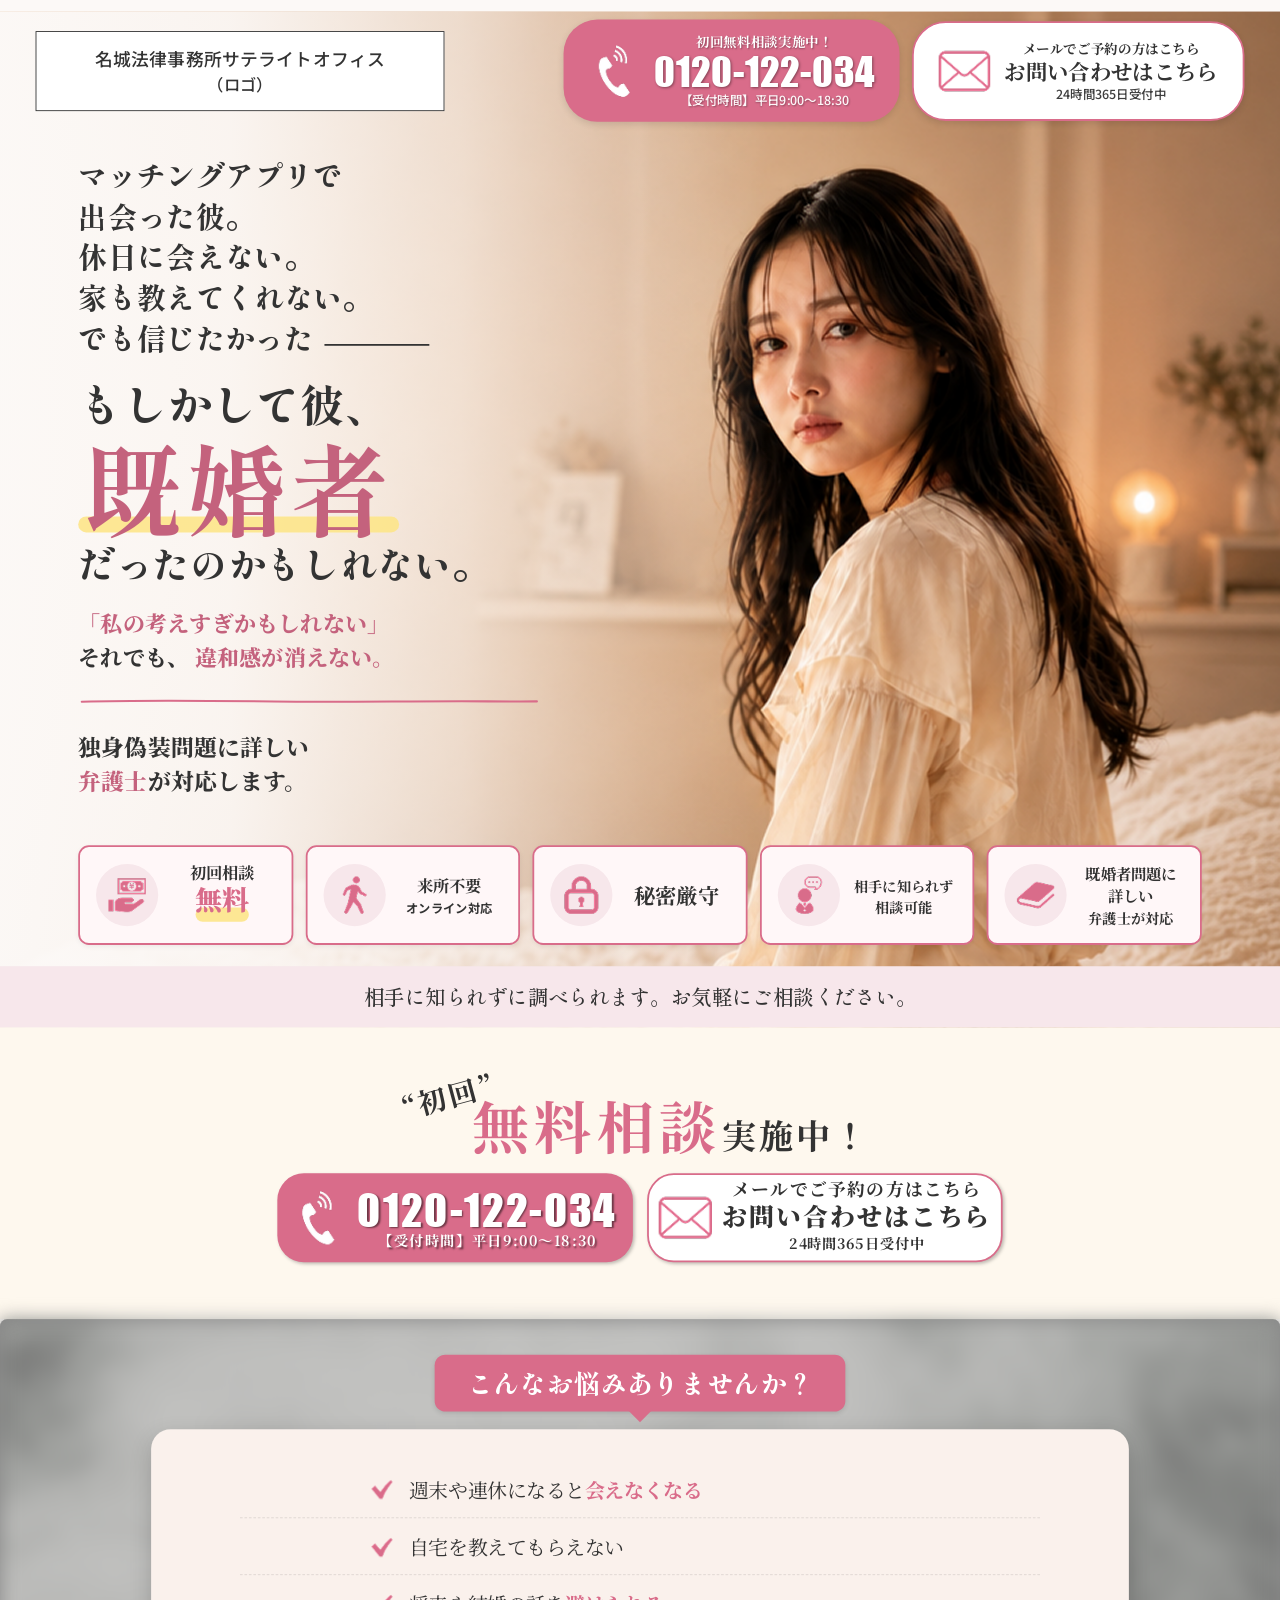
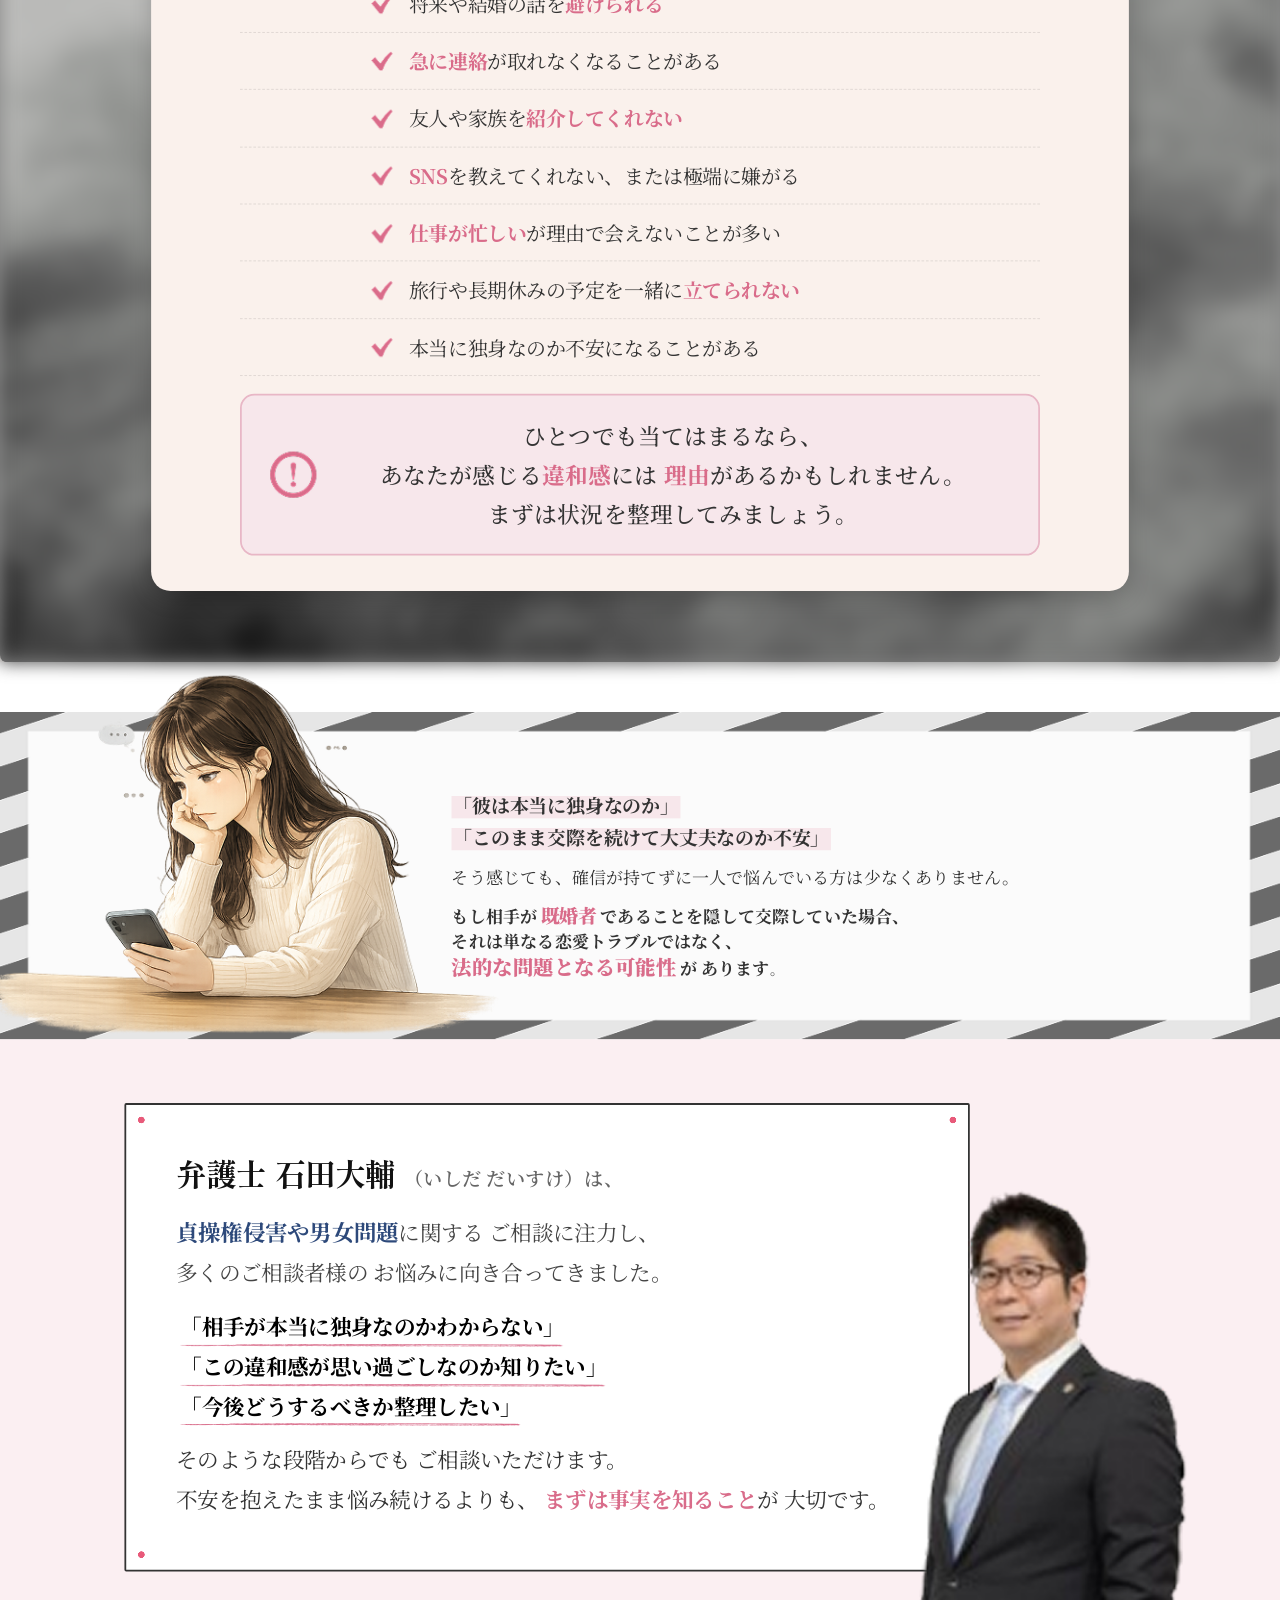
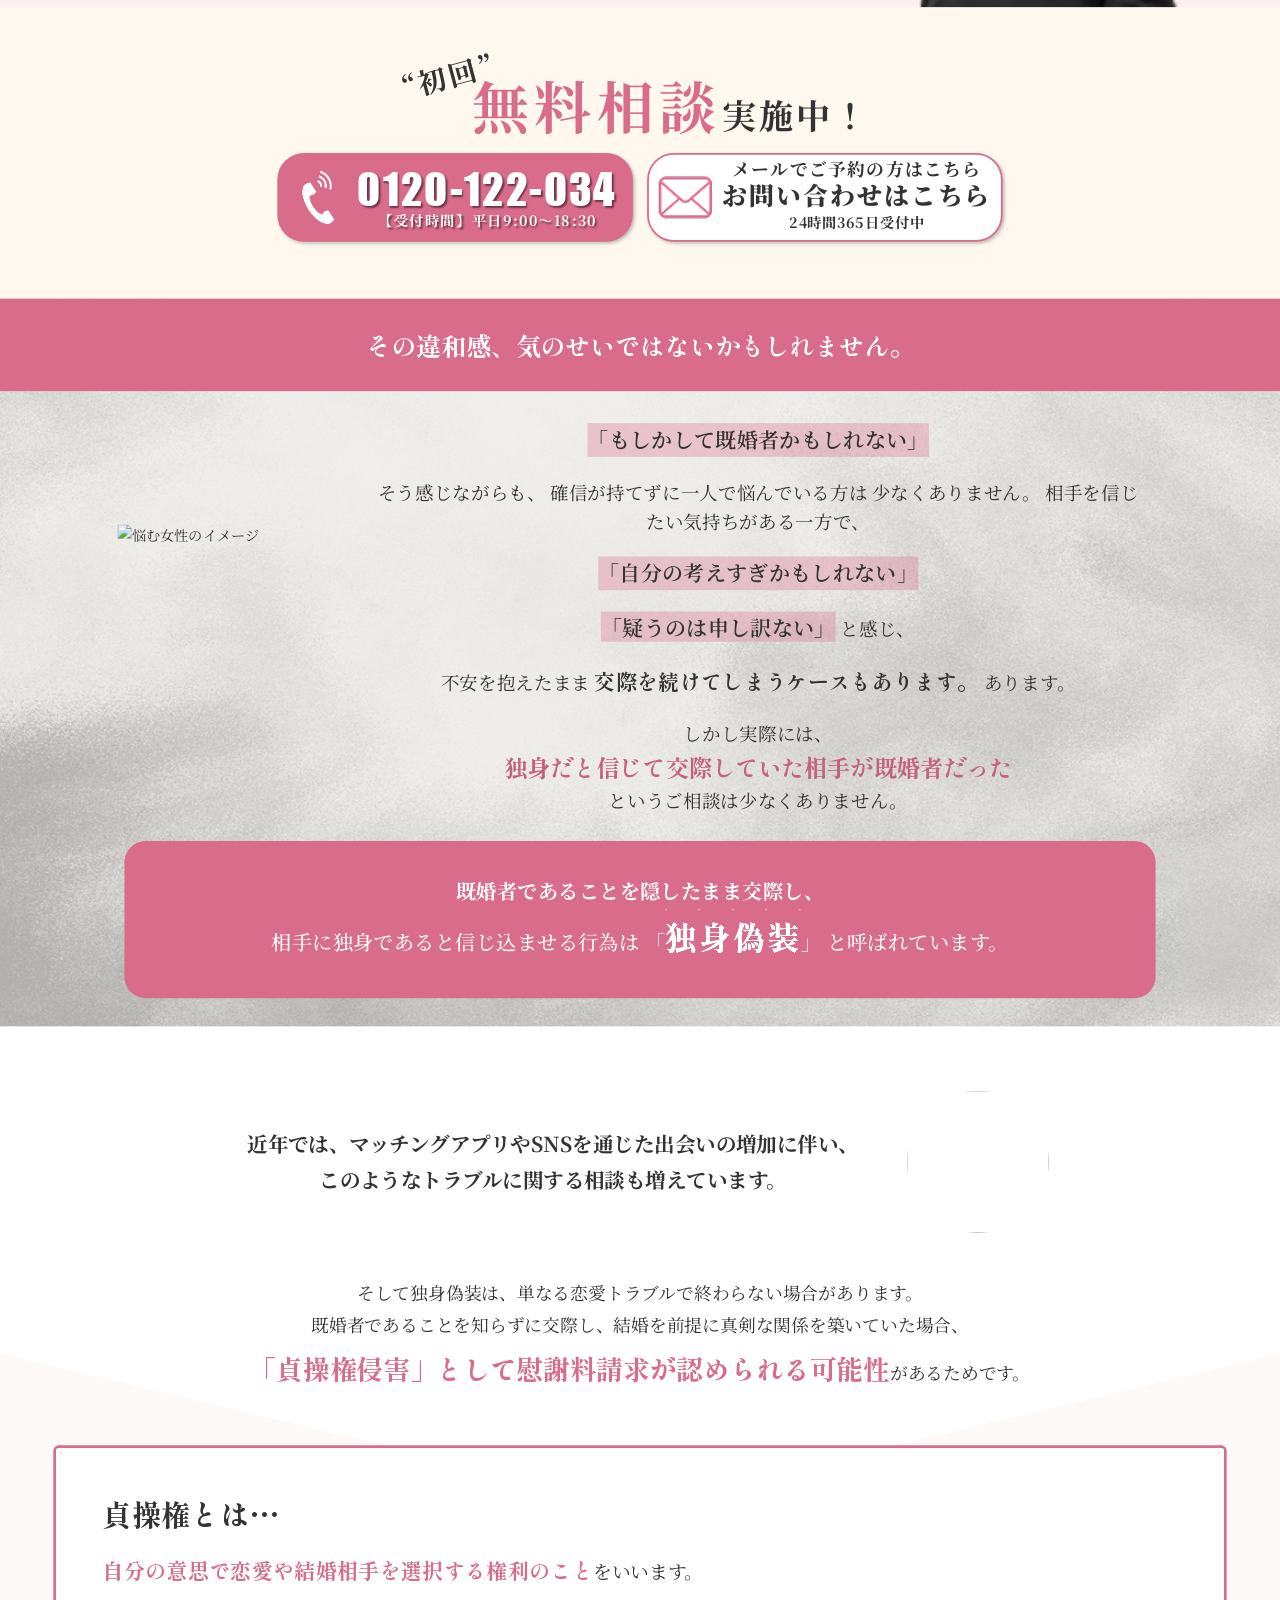
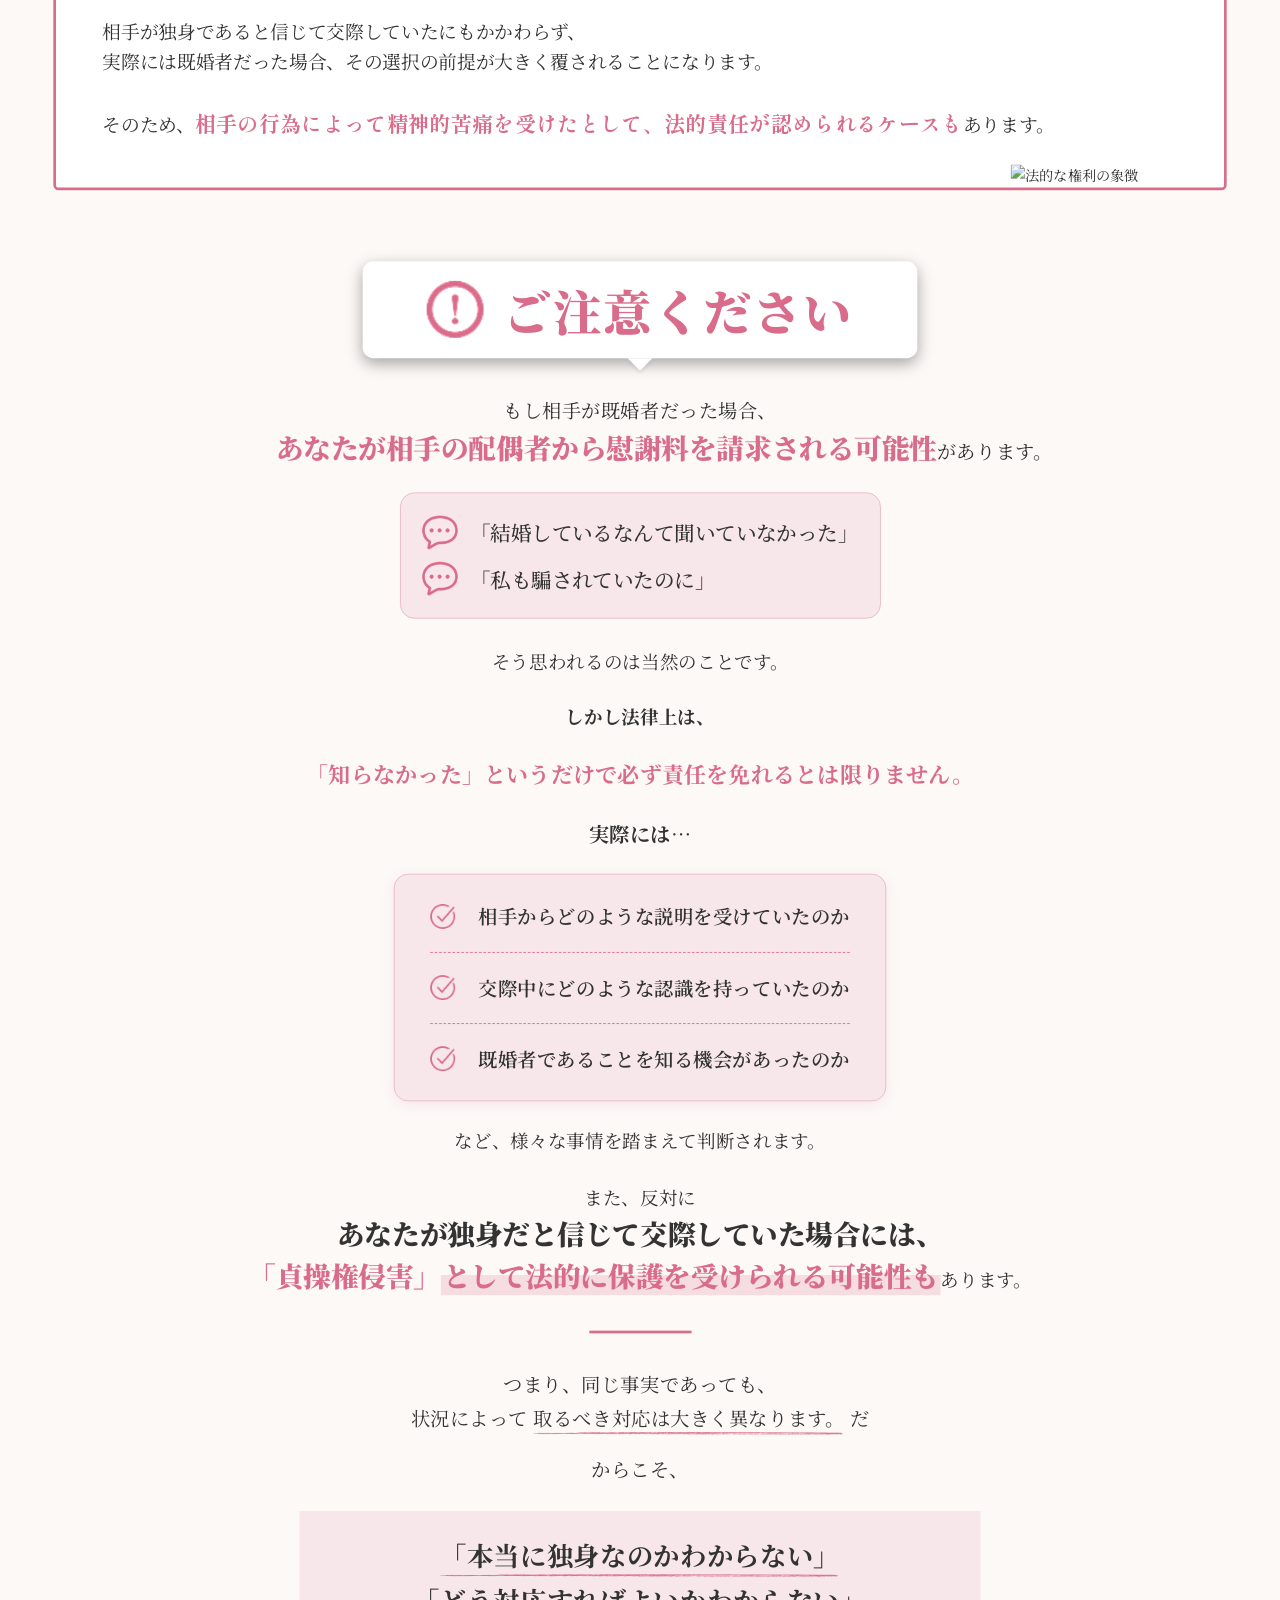
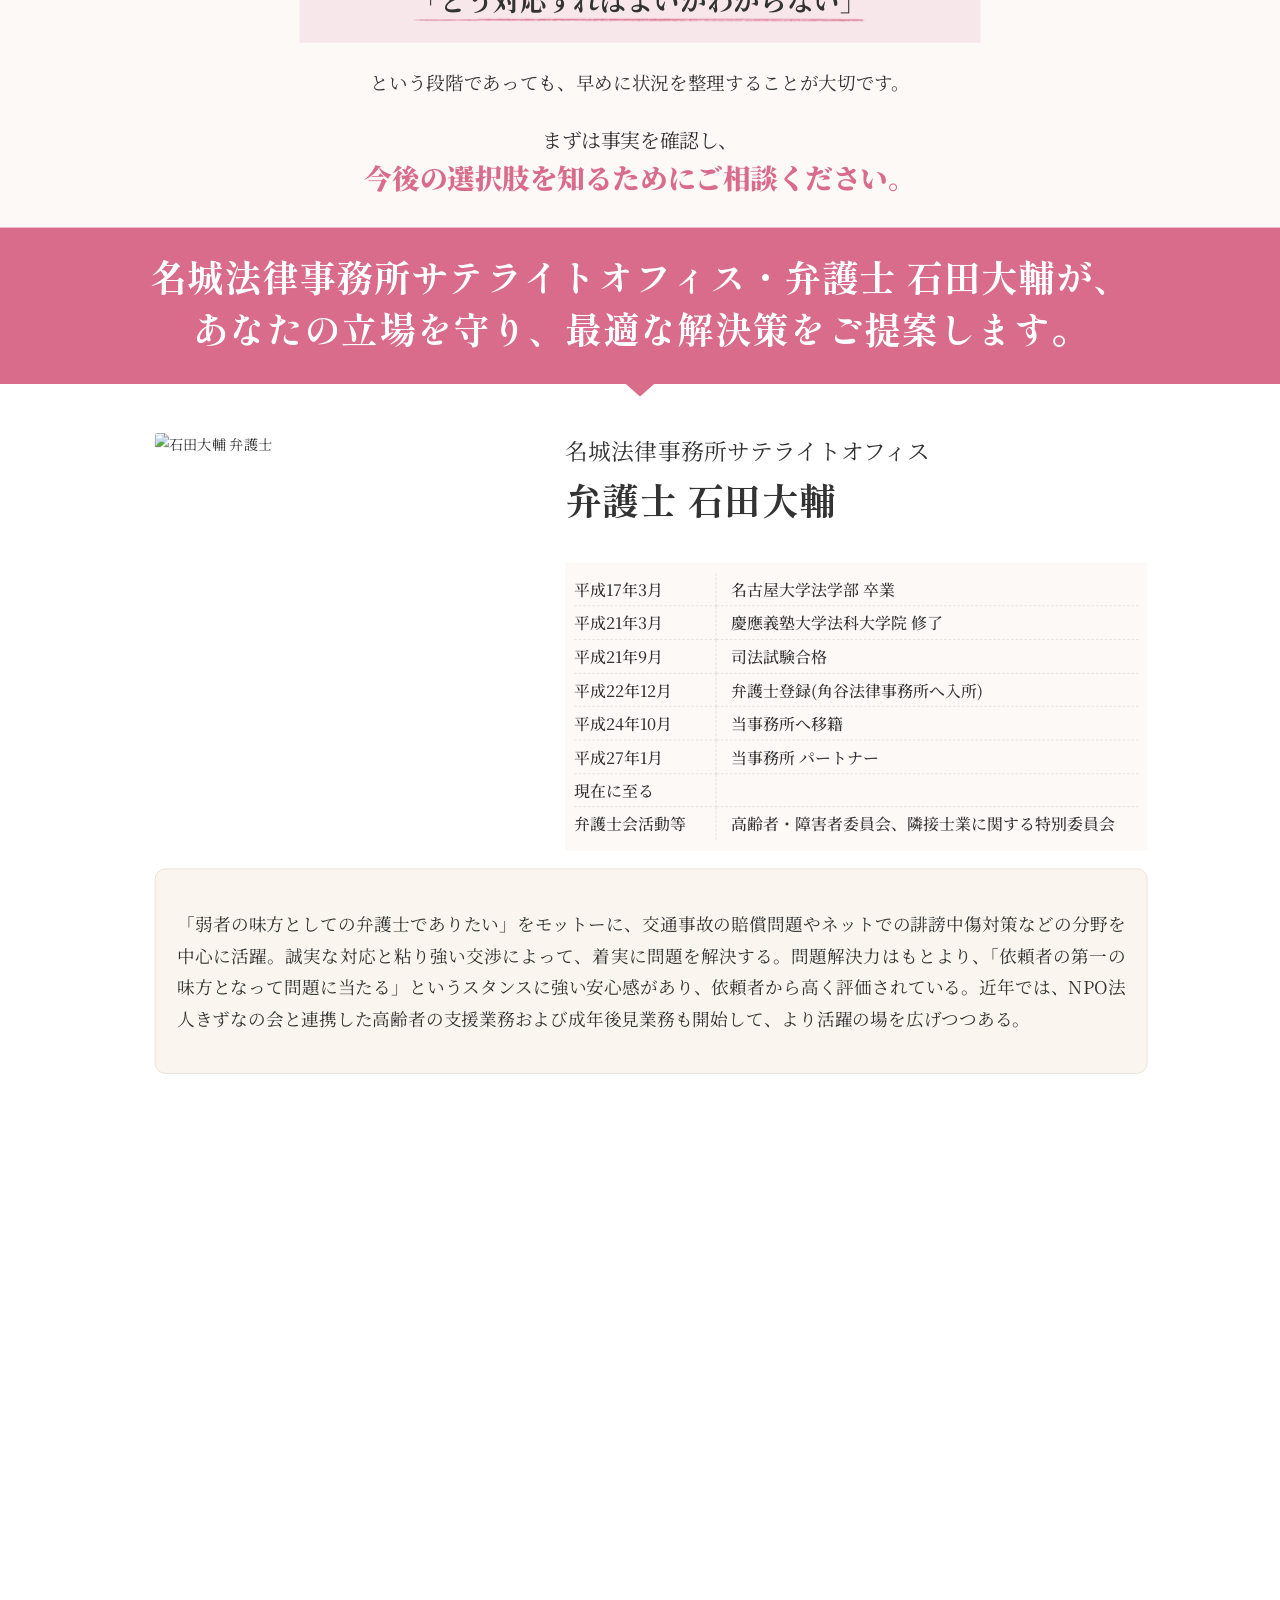
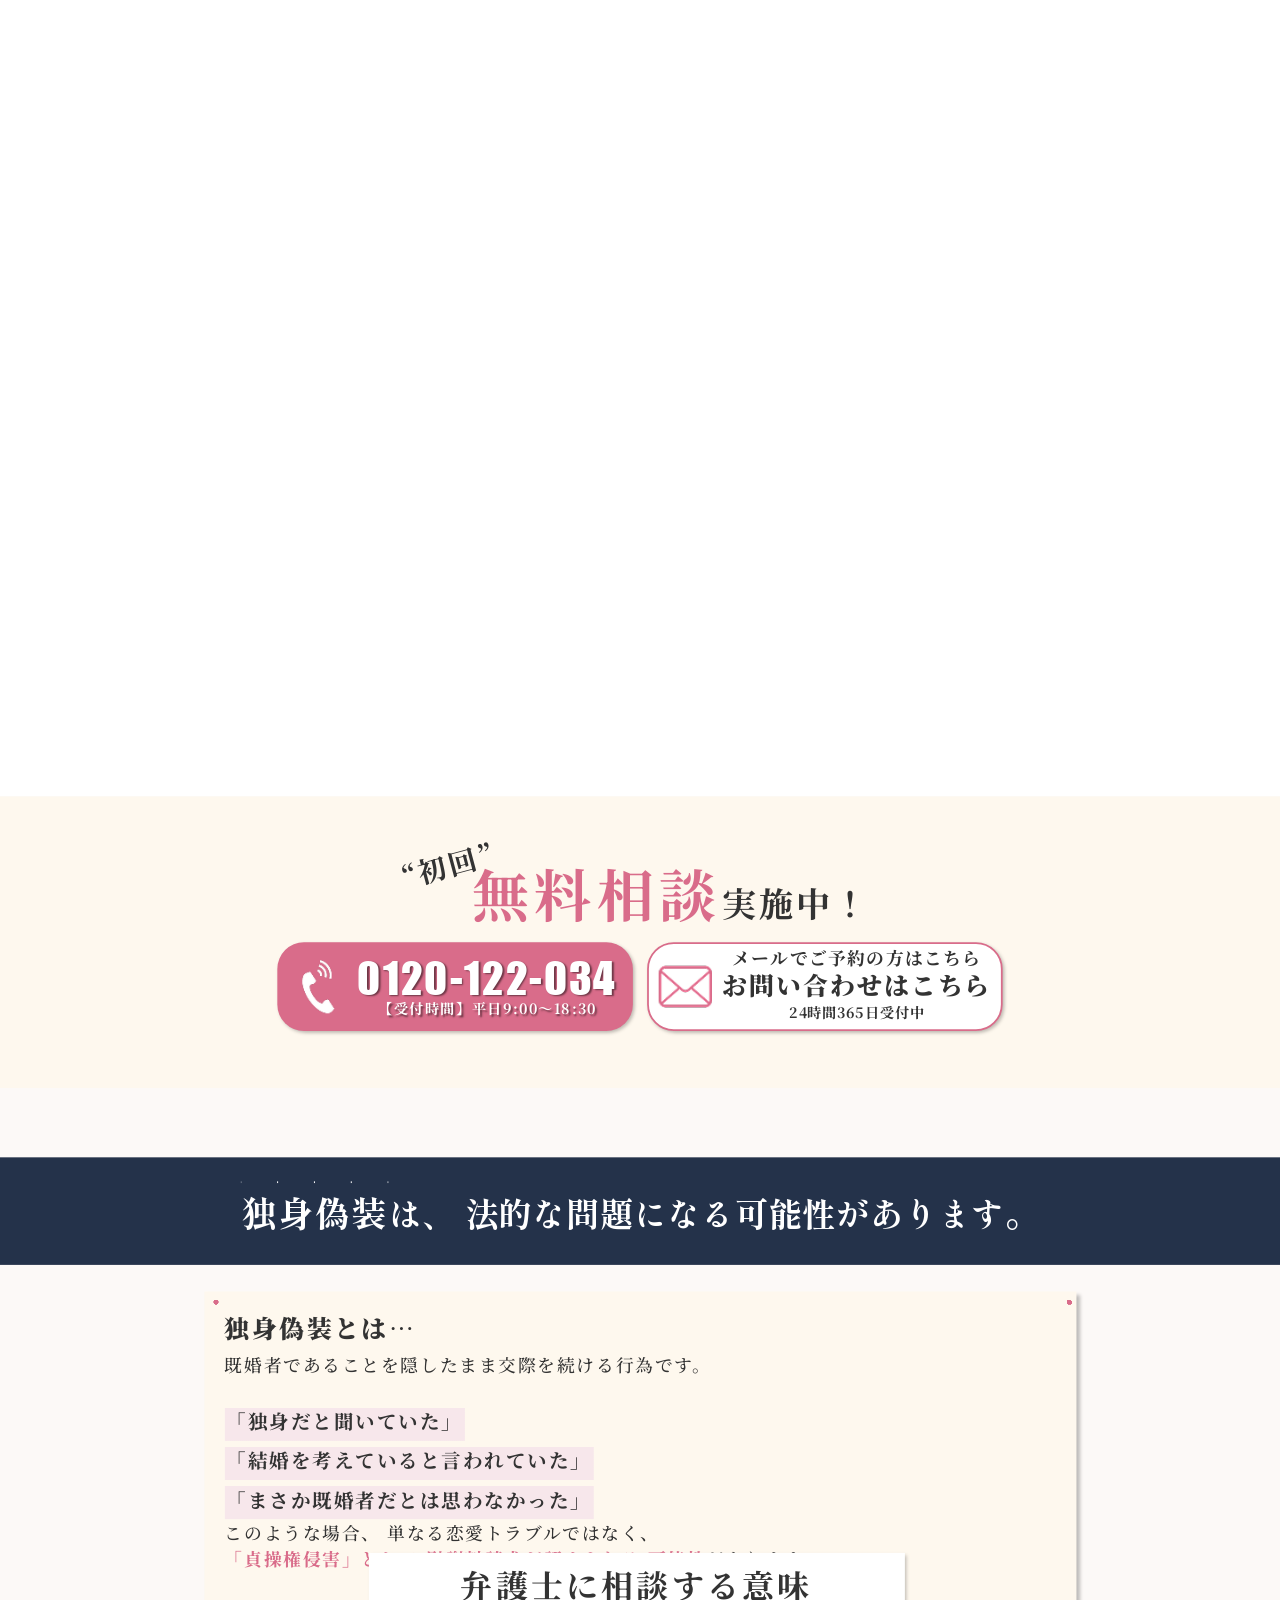
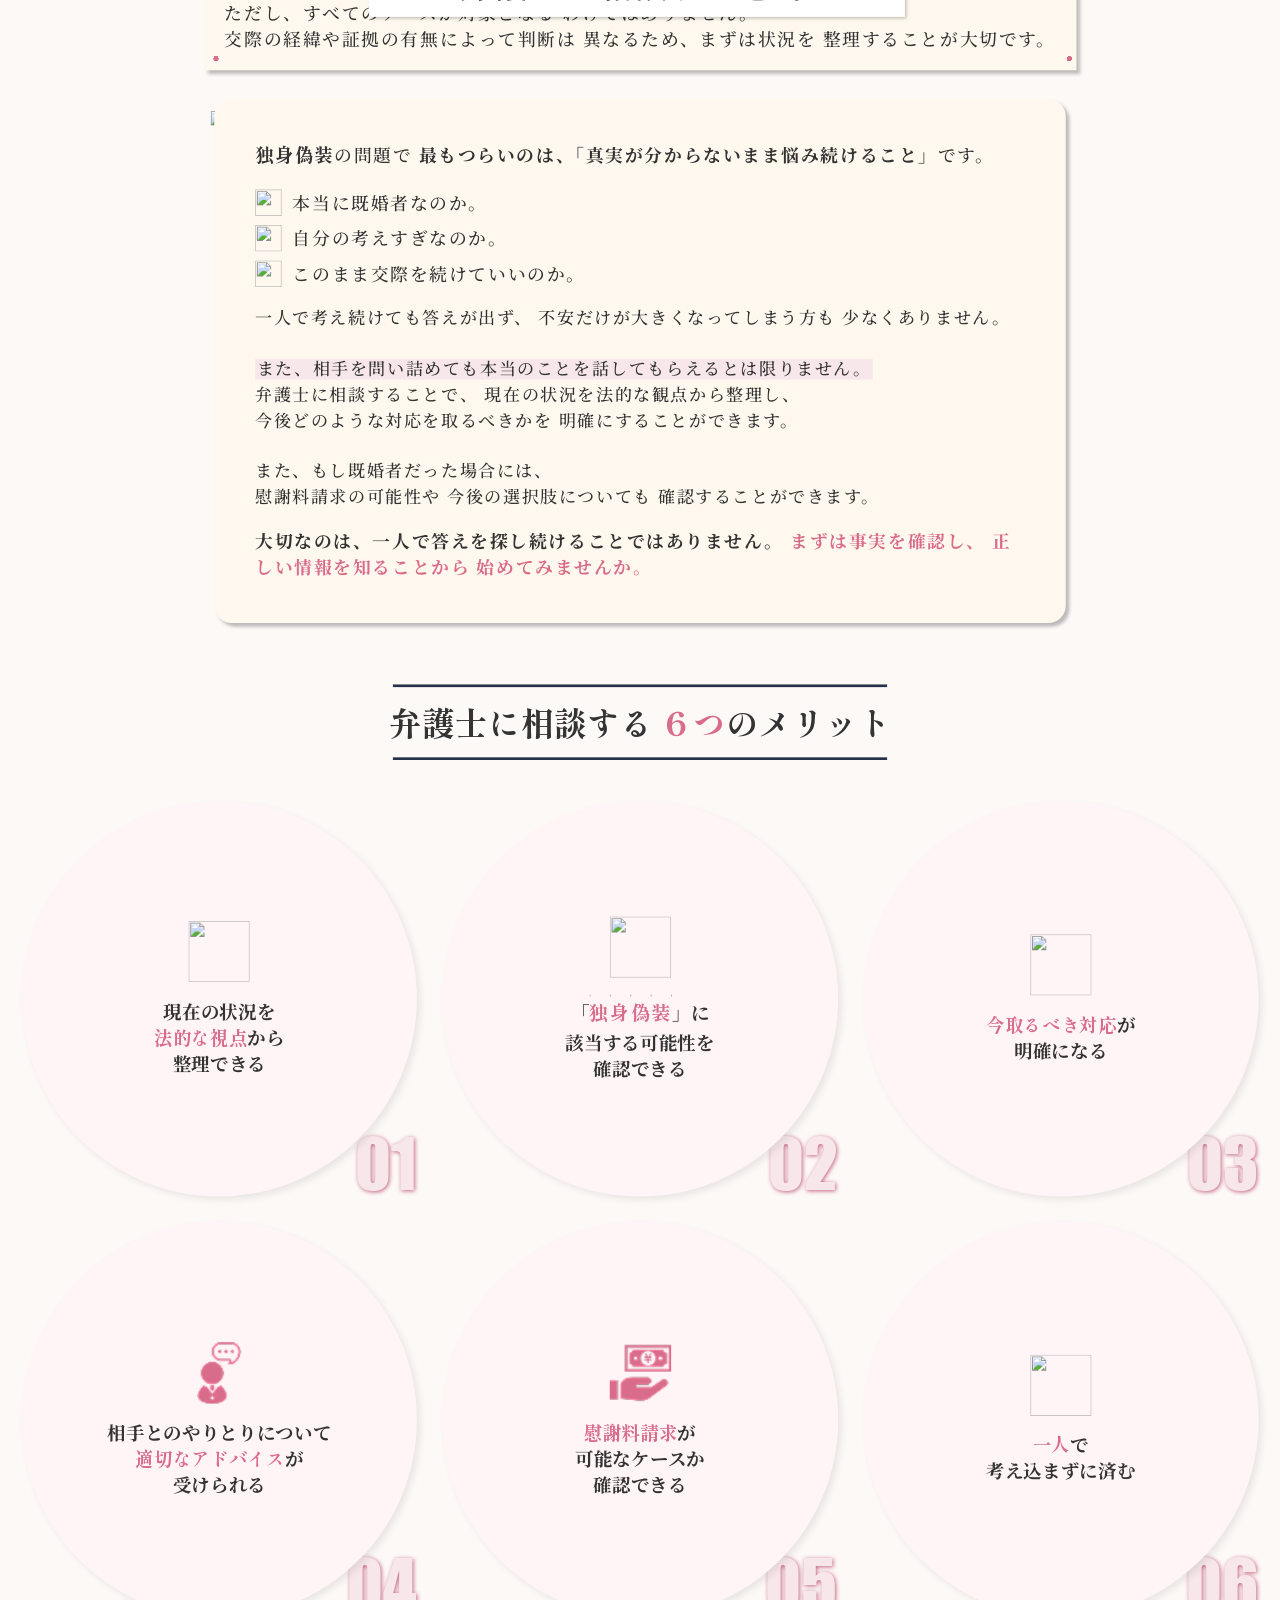
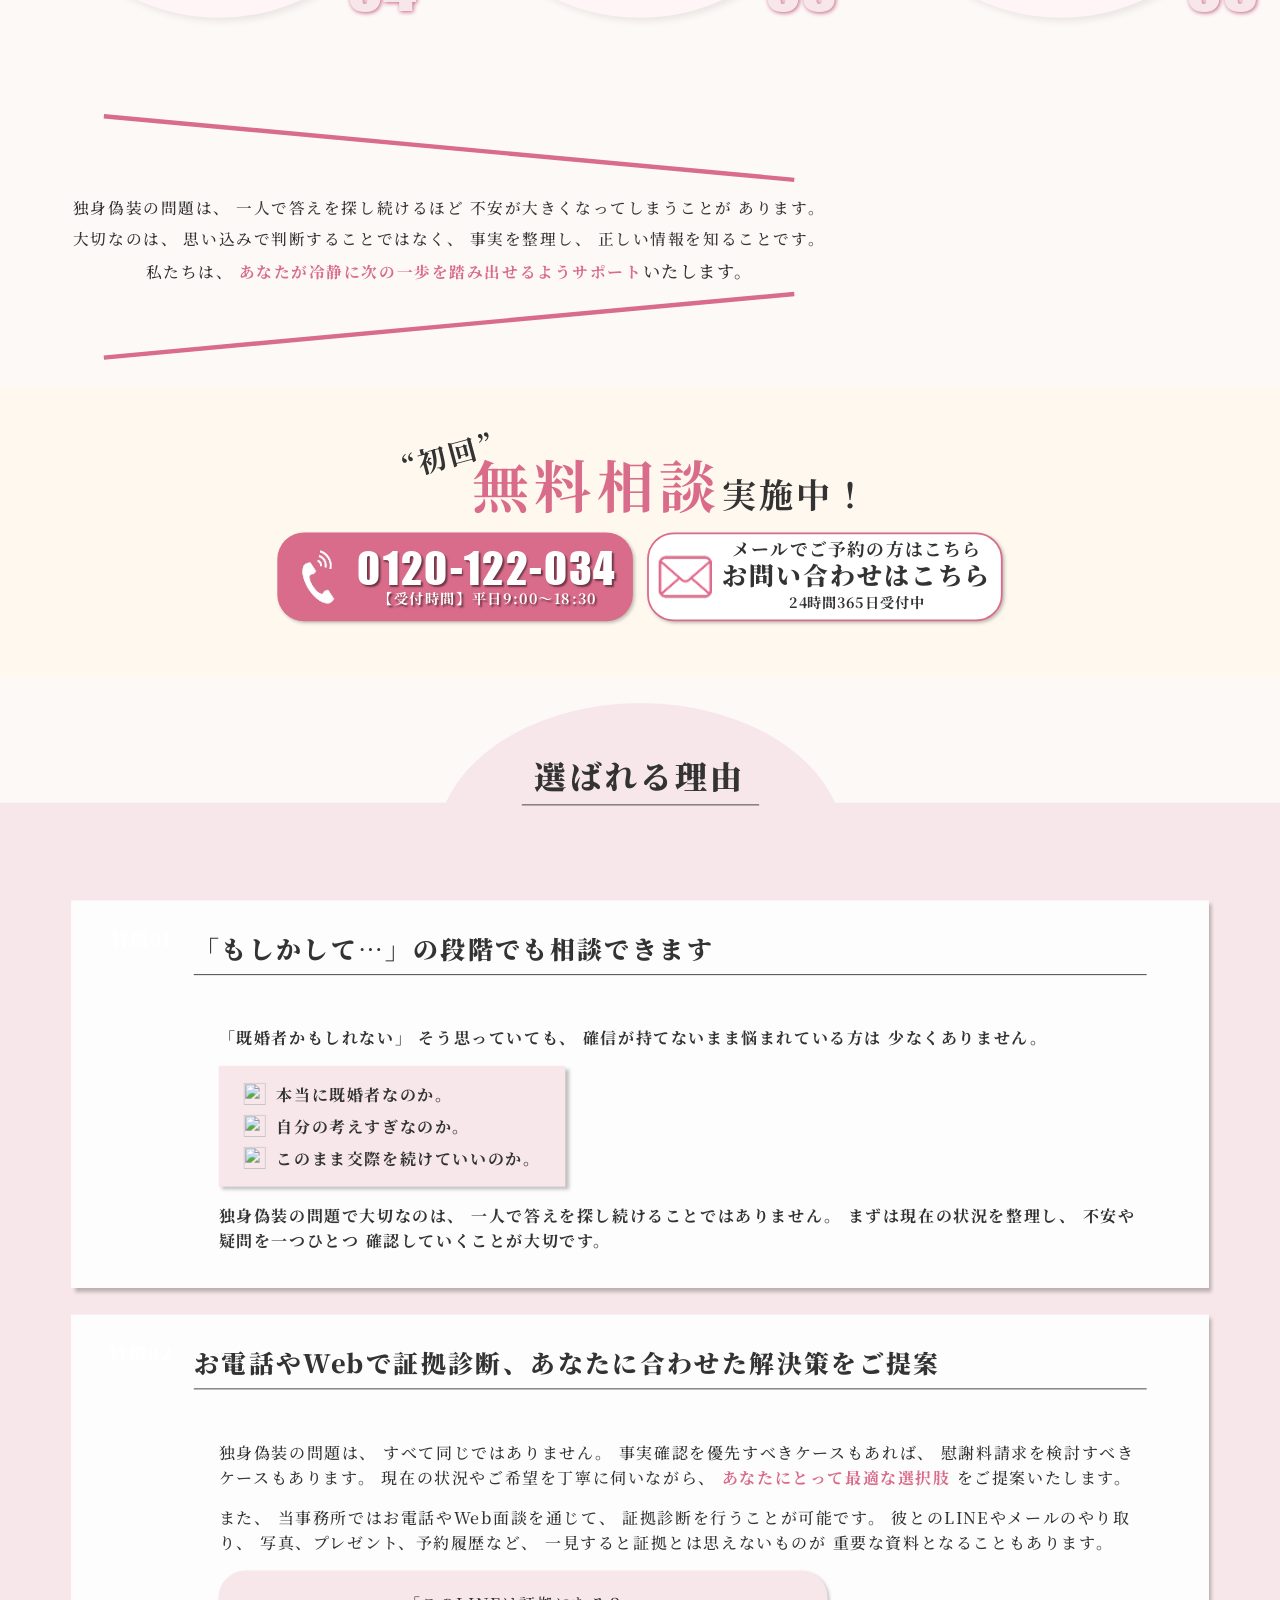
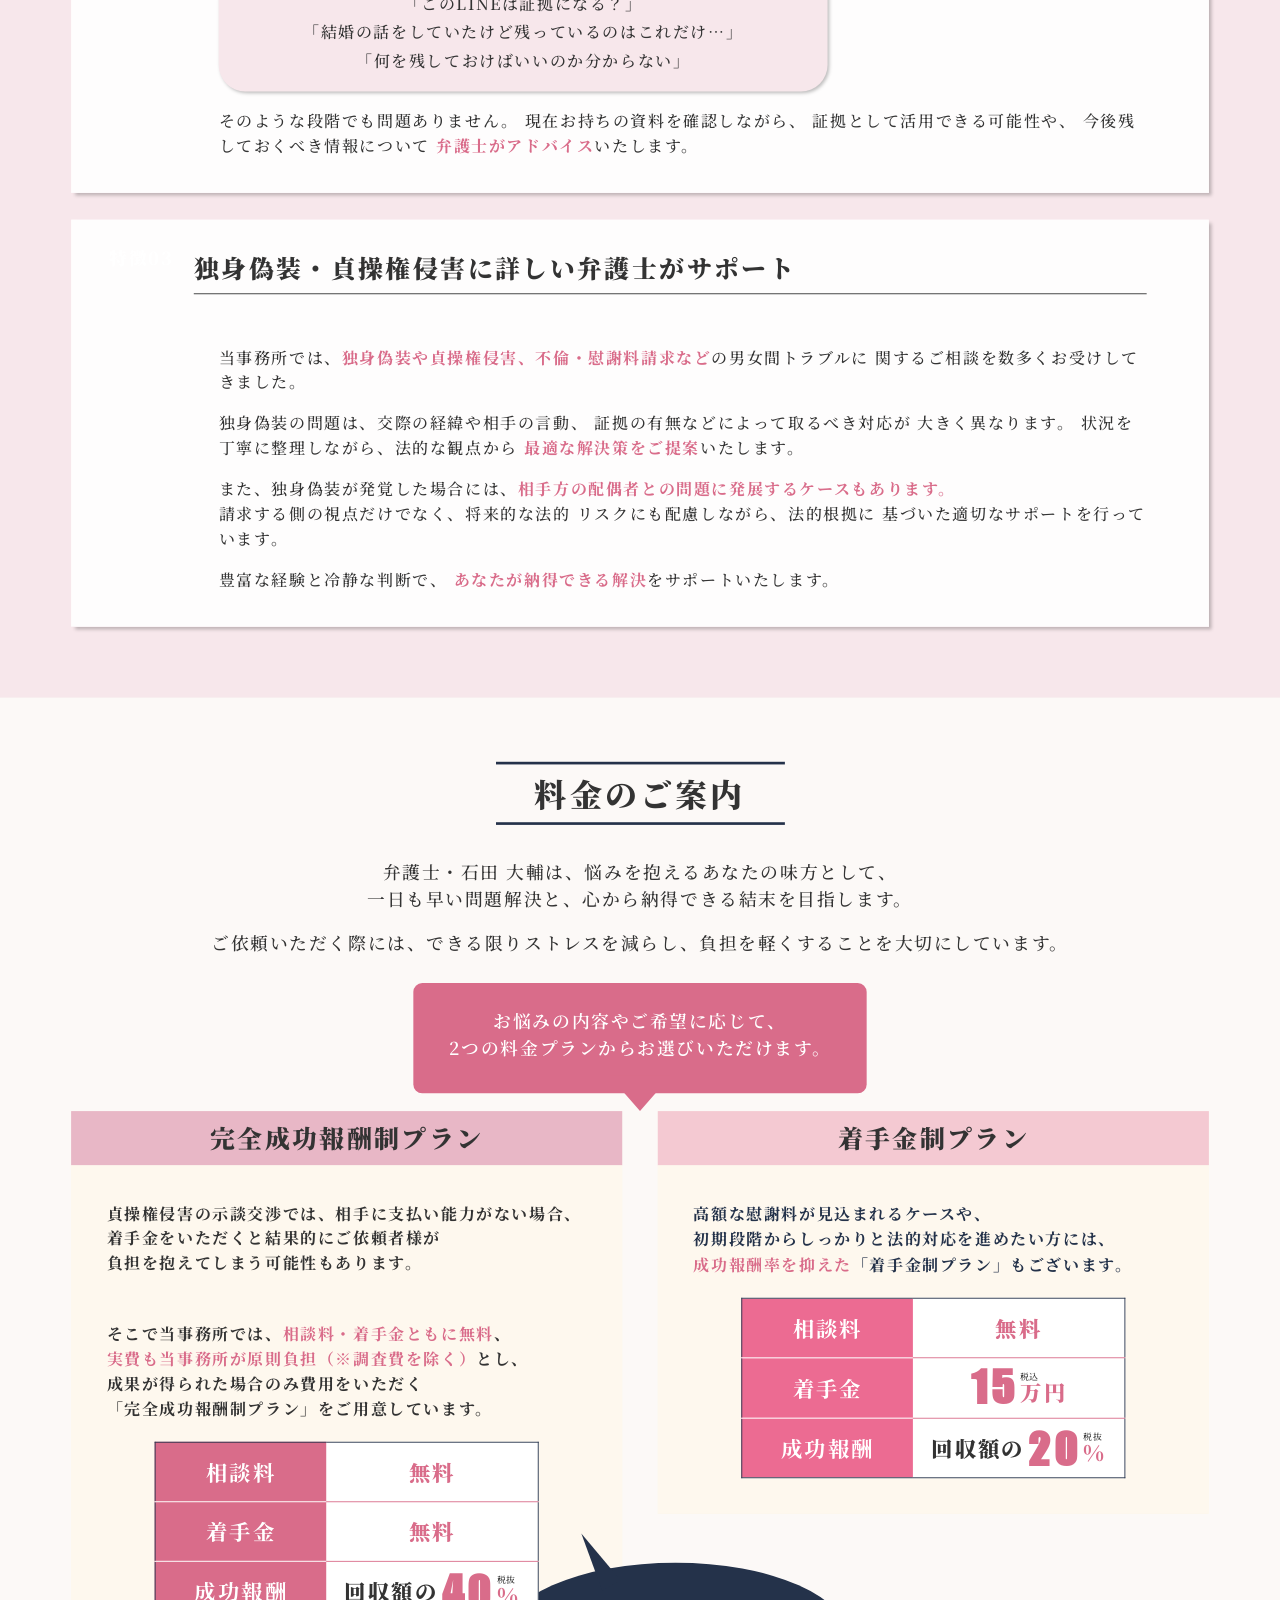
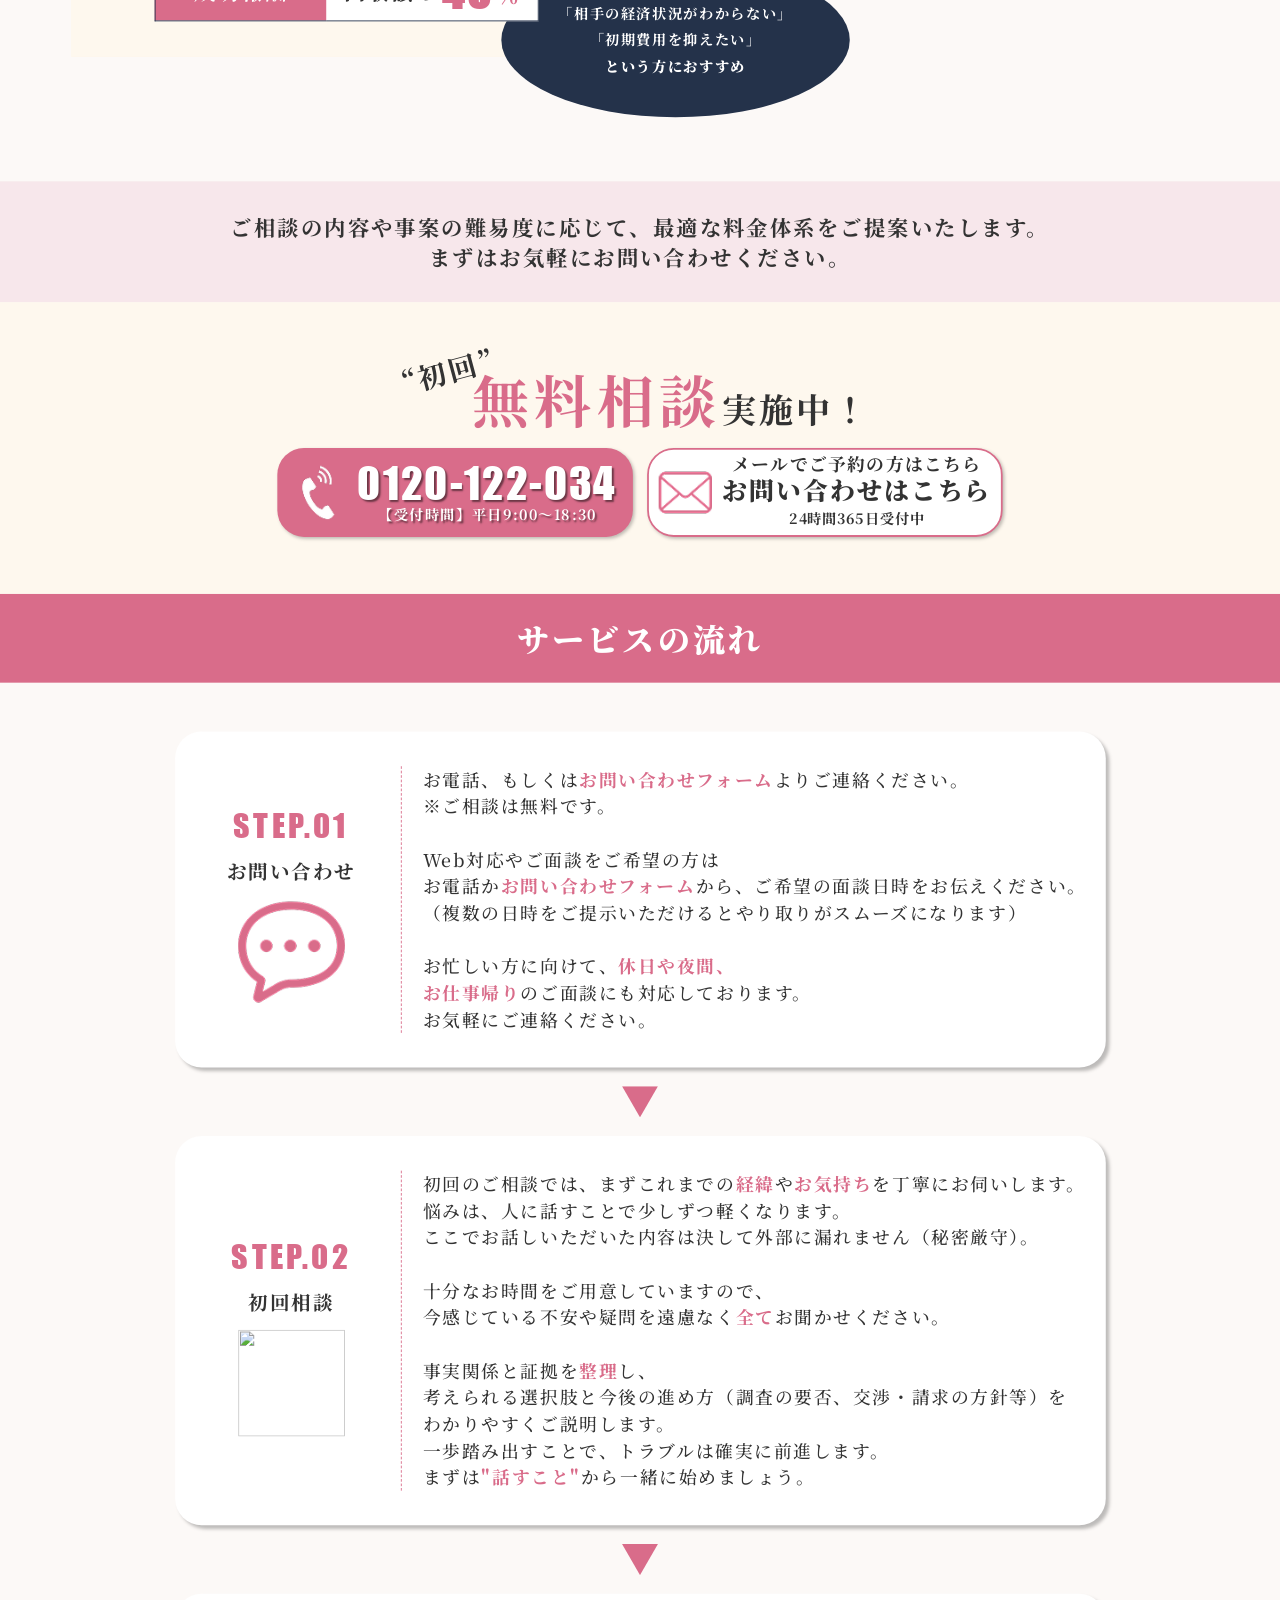
==== commit 9166a112: "Refine pricing table and FAQ spacing" ====
--- a/index.html
+++ b/index.html
@@ -1313,8 +1313,8 @@
             <span class="faq__answer-label">A.</span>
             <p class="faq__answer">
               <span class="faq__answer-desktop">
-                はい、ご相談可能です。<br><br>
-                独身偽装の問題は、確信が持てない段階でご相談される方が少なくありません。<br><br>
+                はい、ご相談可能です。<br>
+                独身偽装の問題は、確信が持てない段階でご相談される方が少なくありません。<br>
                 「もしかして既婚者かもしれない」「違和感がある」という段階でもお気軽にご相談ください。
               </span>
               <span class="faq__answer-mobile">
@@ -1340,11 +1340,11 @@
             <span class="faq__answer-label">A.</span>
             <p class="faq__answer">
               <span class="faq__answer-desktop">
-                はい、ご相談可能です。<br><br>
+                はい、ご相談可能です。<br>
                 独身偽装の問題では、LINEやメールのやり取り、写真、プレゼント、予約履歴など、一見すると証拠とは思えないものが<br>
                 重要な資料となることがあります。また、「独身」「未婚」と伝えていた記録や、「結婚しよう」「結婚したら〇〇しよう」など、<br>
-                結婚を前提とした発言が残っている場合も有力な証拠となる可能性があります。<br><br>
-                「これが証拠になるか分からない」という段階でも問題ありません。<br><br>
+                結婚を前提とした発言が残っている場合も有力な証拠となる可能性があります。<br>
+                「これが証拠になるか分からない」という段階でも問題ありません。<br>
                 まずは現在お持ちの資料を確認しながら、証拠として活用できる可能性や今後の対応についてご案内いたします。
               </span>
               <span class="faq__answer-mobile">
@@ -1378,10 +1378,10 @@
             <span class="faq__answer-label">A.</span>
             <p class="faq__answer">
               <span class="faq__answer-desktop">
-                慰謝料請求は難しい可能性があります。<br><br>
-                貞操権侵害に基づく慰謝料請求は、一般的に肉体関係が存在することが前提とされています。<br><br>
-                そのため、交際していたものの肉体関係には至っていない場合、慰謝料請求が認められる可能性は低いと考えられます。<br><br>
-                ただし、交際の経緯や相手の言動などによっては、別の法的責任を問える可能性もあります。<br><br>
+                慰謝料請求は難しい可能性があります。<br>
+                貞操権侵害に基づく慰謝料請求は、一般的に肉体関係が存在することが前提とされています。<br>
+                そのため、交際していたものの肉体関係には至っていない場合、慰謝料請求が認められる可能性は低いと考えられます。<br>
+                ただし、交際の経緯や相手の言動などによっては、別の法的責任を問える可能性もあります。<br>
                 状況によって判断が異なりますので、まずは弁護士にご相談ください。
               </span>
               <span class="faq__answer-mobile">
@@ -1413,17 +1413,17 @@
             <span class="faq__answer-label">A.</span>
             <p class="faq__answer">
               <span class="faq__answer-desktop">
-                状況によっては、その可能性があります。<br><br>
+                状況によっては、その可能性があります。<br>
                 一般的に、不倫慰謝料は「相手が既婚者であることを知っていた、または注意すれば気づけた」と判断された場合に認められる<br>
-                ことがあります。そのため、相手から「独身」と説明を受けていた場合でも、交際状況によってはトラブルに発展するケースがあります。<br><br><br>
-                例えば、<br><br>
-                ・休日や長期休暇に会えないことが多かった<br><br>
-                ・自宅を教えてもらえなかった<br><br>
-                ・家族や友人を紹介されたことがない<br><br>
-                ・連絡が取れない時間帯が頻繁にあった<br><br>
-                など、既婚者であることを疑う事情があったかどうかが検討されることがあります。<br><br><br>
-                一方で、相手から「独身」と伝えられていたことを示すLINEやメールなどのやり取りは、<br><br>
-                ご自身を守るための重要な資料となる可能性があります。<br><br>
+                ことがあります。そのため、相手から「独身」と説明を受けていた場合でも、交際状況によってはトラブルに発展するケースがあります。<br><br>
+                例えば、<br>
+                ・休日や長期休暇に会えないことが多かった<br>
+                ・自宅を教えてもらえなかった<br>
+                ・家族や友人を紹介されたことがない<br>
+                ・連絡が取れない時間帯が頻繁にあった<br>
+                など、既婚者であることを疑う事情があったかどうかが検討されることがあります。<br><br>
+                一方で、相手から「独身」と伝えられていたことを示すLINEやメールなどのやり取りは、<br>
+                ご自身を守るための重要な資料となる可能性があります。<br>
                 不安がある場合は、早い段階で証拠を整理し、今後の対応について弁護士に相談することをおすすめします。
               </span>
               <span class="faq__answer-mobile">
@@ -1466,12 +1466,12 @@
             <span class="faq__answer-label">A.</span>
             <p class="faq__answer">
               <span class="faq__answer-desktop">
-                状況によっては、慰謝料請求が難しくなる可能性があります。<br><br>
-                独身偽装による慰謝料請求は、相手を独身だと信じて交際していたことが前提となります。<br><br>
-                そのため、途中で相手が既婚者であることを知った後も交際を続けていた場合、<br><br>
-                その後の期間については法的責任を問うことが難しくなるケースがあります。<br><br>
-                また、状況によっては相手の配偶者から不倫慰謝料を請求される可能性もあります。<br><br>
-                ただし、どの時点で既婚者であることを知ったのか、どのような説明を受けていたのかによって判断は異なります。<br><br>
+                状況によっては、慰謝料請求が難しくなる可能性があります。<br>
+                独身偽装による慰謝料請求は、相手を独身だと信じて交際していたことが前提となります。<br>
+                そのため、途中で相手が既婚者であることを知った後も交際を続けていた場合、<br>
+                その後の期間については法的責任を問うことが難しくなるケースがあります。<br>
+                また、状況によっては相手の配偶者から不倫慰謝料を請求される可能性もあります。<br>
+                ただし、どの時点で既婚者であることを知ったのか、どのような説明を受けていたのかによって判断は異なります。<br>
                 まずは交際の経緯やお持ちの資料を確認しながら、今後の対応について弁護士にご相談ください。
               </span>
               <span class="faq__answer-mobile">
--- a/style.css
+++ b/style.css
@@ -3230,7 +3230,7 @@
 }
 
 .pricing__table td {
-    padding: 0 16px;
+    padding: 8px 20px;
     text-align: center;
     border-bottom: 1px solid #d96c8a;
     vertical-align: middle;
@@ -3252,24 +3252,76 @@
 
 .pricing__table-fee {
     display: inline-flex;
-    align-items: baseline;
+    align-items: center;
     justify-content: center;
-    flex-wrap: wrap;
-    gap: 0 2px;
+    flex-wrap: nowrap;
+    gap: 0 4px;
 }
 
 .pricing__table-fee-main {
-    display: inline-flex;
-    align-items: baseline;
-    justify-content: center;
-    gap: 0 2px;
+    display: inline-grid;
+    grid-template-columns: auto auto;
+    grid-template-rows: auto auto;
+    align-items: end;
+    justify-items: start;
+    column-gap: 2px;
+    row-gap: 0;
+}
+
+.pricing__table-fee--pct .pricing__table-number {
+    grid-column: 1;
+    grid-row: 1 / 3;
+    align-self: center;
+}
+
+.pricing__table-fee--pct .pricing__table-tax {
+    grid-column: 2;
+    grid-row: 1;
+    align-self: end;
+    justify-self: start;
+    margin-bottom: 1px;
+}
+
+.pricing__table-fee--pct .pricing__table-percent {
+    grid-column: 2;
+    grid-row: 2;
+    align-self: start;
+}
+
+.pricing__table-fee--amount {
+    display: inline-grid;
+    grid-template-columns: auto auto;
+    grid-template-rows: auto auto;
+    align-items: end;
+    column-gap: 2px;
+    row-gap: 0;
+}
+
+.pricing__table-fee--amount .pricing__table-number {
+    grid-column: 1;
+    grid-row: 1 / 3;
+    align-self: center;
+}
+
+.pricing__table-fee--amount .pricing__table-tax {
+    grid-column: 2;
+    grid-row: 1;
+    align-self: end;
+    justify-self: start;
+    margin-bottom: 1px;
+}
+
+.pricing__table-fee--amount .pricing__table-unit {
+    grid-column: 2;
+    grid-row: 2;
+    align-self: start;
 }
 
 .pricing__table-label {
     font-family: var(--font-serif);
     font-size: 24px;
     font-weight: 900;
-    color: #d96c8a;
+    color: var(--color-text-dark);
     letter-spacing: 0.1em;
 }
 
@@ -3289,22 +3341,16 @@
     font-weight: 900;
     font-size: 24px;
     letter-spacing: 0.1em;
+    line-height: 1;
 }
 
 .pricing__table-tax {
     font-family: var(--font-serif);
     font-size: 10px;
     font-weight: 500;
-    letter-spacing: 0.1em;
+    letter-spacing: 0.05em;
     color: #333333;
-}
-
-.pricing__table-tax::before {
-    content: "（";
-}
-
-.pricing__table-tax::after {
-    content: "）";
+    line-height: 1;
 }
 
 .pricing__note {
@@ -7145,6 +7191,7 @@
     .pricing__heading {
         gap: 13px;
         margin-bottom: 20px;
+        margin-top: 20px;
         padding: 0 40px;
     }
 
@@ -7491,16 +7538,12 @@
     }
 
     .pricing__table-fee-main {
-        display: inline-flex;
-        align-items: flex-start;
-        justify-content: center;
-        gap: 1px;
-        line-height: 1;
-    }
-
-    .pricing__table-tax::before,
-    .pricing__table-tax::after {
-        content: none;
+        display: inline-grid;
+        grid-template-columns: auto auto;
+        grid-template-rows: auto auto;
+        align-items: end;
+        column-gap: 2px;
+        row-gap: 0;
     }
 
     .pricing__table-tax {
@@ -7517,7 +7560,7 @@
     .pricing__card--success .pricing__table-fee--pct .pricing__table-label {
         display: block;
         font-family: var(--font-serif);
-        font-weight: 700;
+        font-weight: 500;
         font-size: 16px !important;
         line-height: 1.3;
         letter-spacing: 0.05em;
@@ -7525,41 +7568,16 @@
         margin-bottom: 2px;
     }
 
-    .pricing__card--success .pricing__table-fee--pct .pricing__table-fee-main {
-        display: grid;
-        grid-template-columns: auto auto;
-        grid-template-rows: auto auto;
-        align-items: end;
-        column-gap: 2px;
-        row-gap: 0;
-    }
-
     .pricing__card--success .pricing__table-fee--pct .pricing__table-number {
-        grid-column: 1;
-        grid-row: 1 / 3;
-        align-self: center;
         font-family: var(--font-impact);
-        font-style: normal;
-        font-weight: 400;
+        font-weight: 900;
         font-size: 36px !important;
         line-height: 1;
         letter-spacing: 0.05em;
         color: #D96C8A;
     }
 
-    .pricing__card--success .pricing__table-fee--pct .pricing__table-tax {
-        grid-column: 2;
-        grid-row: 1;
-        align-self: end;
-        justify-self: center;
-        margin-bottom: 1px;
-    }
-
     .pricing__card--success .pricing__table-fee--pct .pricing__table-percent {
-        grid-column: 2;
-        grid-row: 2;
-        align-self: start;
-        justify-self: center;
         font-family: var(--font-serif);
         font-weight: 700;
         font-size: 18px !important;
@@ -7568,18 +7586,18 @@
         color: #D96C8A;
     }
 
-    /* Retainer: 15万円 with 税込 superscript */
+    /* Retainer: 15万円 with 税込 above 万円 */
     .pricing__card--retainer .pricing__table-fee--amount {
-        flex-direction: row;
-        align-items: flex-start;
-        justify-content: center;
-        gap: 0;
+        display: inline-grid;
+        grid-template-columns: auto auto;
+        grid-template-rows: auto auto;
+        align-items: end;
+        column-gap: 2px;
     }
 
     .pricing__card--retainer .pricing__table-fee--amount .pricing__table-number {
         font-family: var(--font-impact);
-        font-style: normal;
-        font-weight: 400;
+        font-weight: 900;
         font-size: 28px !important;
         line-height: 1;
         letter-spacing: 0.05em;
@@ -7590,40 +7608,26 @@
         font-family: var(--font-serif);
         font-weight: 900;
         font-size: 20px !important;
-        line-height: 1.15;
+        line-height: 1;
         letter-spacing: 0.05em;
         color: #D96C8A;
-        align-self: flex-end;
-        padding-bottom: 1px;
-    }
-
-    .pricing__card--retainer .pricing__table-fee--amount .pricing__table-tax {
-        align-self: flex-start;
-        margin-top: -3px;
-        margin-left: -20px;
-    }
-
-    /* Retainer: 回収額の / 20% with 税抜 superscript */
+    }
+
+    /* Retainer: 回収額の / 20% with 税抜 above % */
     .pricing__card--retainer .pricing__table-fee--pct .pricing__table-label {
-      display: block;
-      font-family: var(--font-serif);
-      font-weight: 700;
-      font-size: 16px !important;
-      line-height: 1.3;
-      letter-spacing: 0.05em;
-      color: #333333;
-      margin-bottom: 2px;
-    }
-
-    .pricing__card--retainer .pricing__table-fee--pct .pricing__table-fee-main {
-        position: relative;
-        align-items: baseline;
+        display: block;
+        font-family: var(--font-serif);
+        font-weight: 500;
+        font-size: 14px !important;
+        line-height: 1.3;
+        letter-spacing: 0.05em;
+        color: #333333;
+        margin-bottom: 2px;
     }
 
     .pricing__card--retainer .pricing__table-fee--pct .pricing__table-number {
         font-family: var(--font-impact);
-        font-style: normal;
-        font-weight: 400;
+        font-weight: 900;
         font-size: 28px !important;
         line-height: 1;
         letter-spacing: 0.05em;
@@ -7637,12 +7641,6 @@
         line-height: 1;
         letter-spacing: 0.05em;
         color: #D96C8A;
-    }
-
-    .pricing__card--retainer .pricing__table-fee--pct .pricing__table-tax {
-        position: absolute;
-        top: -2px;
-        right: 4px;
     }
 
     .pricing__card--retainer .pricing__table-free {
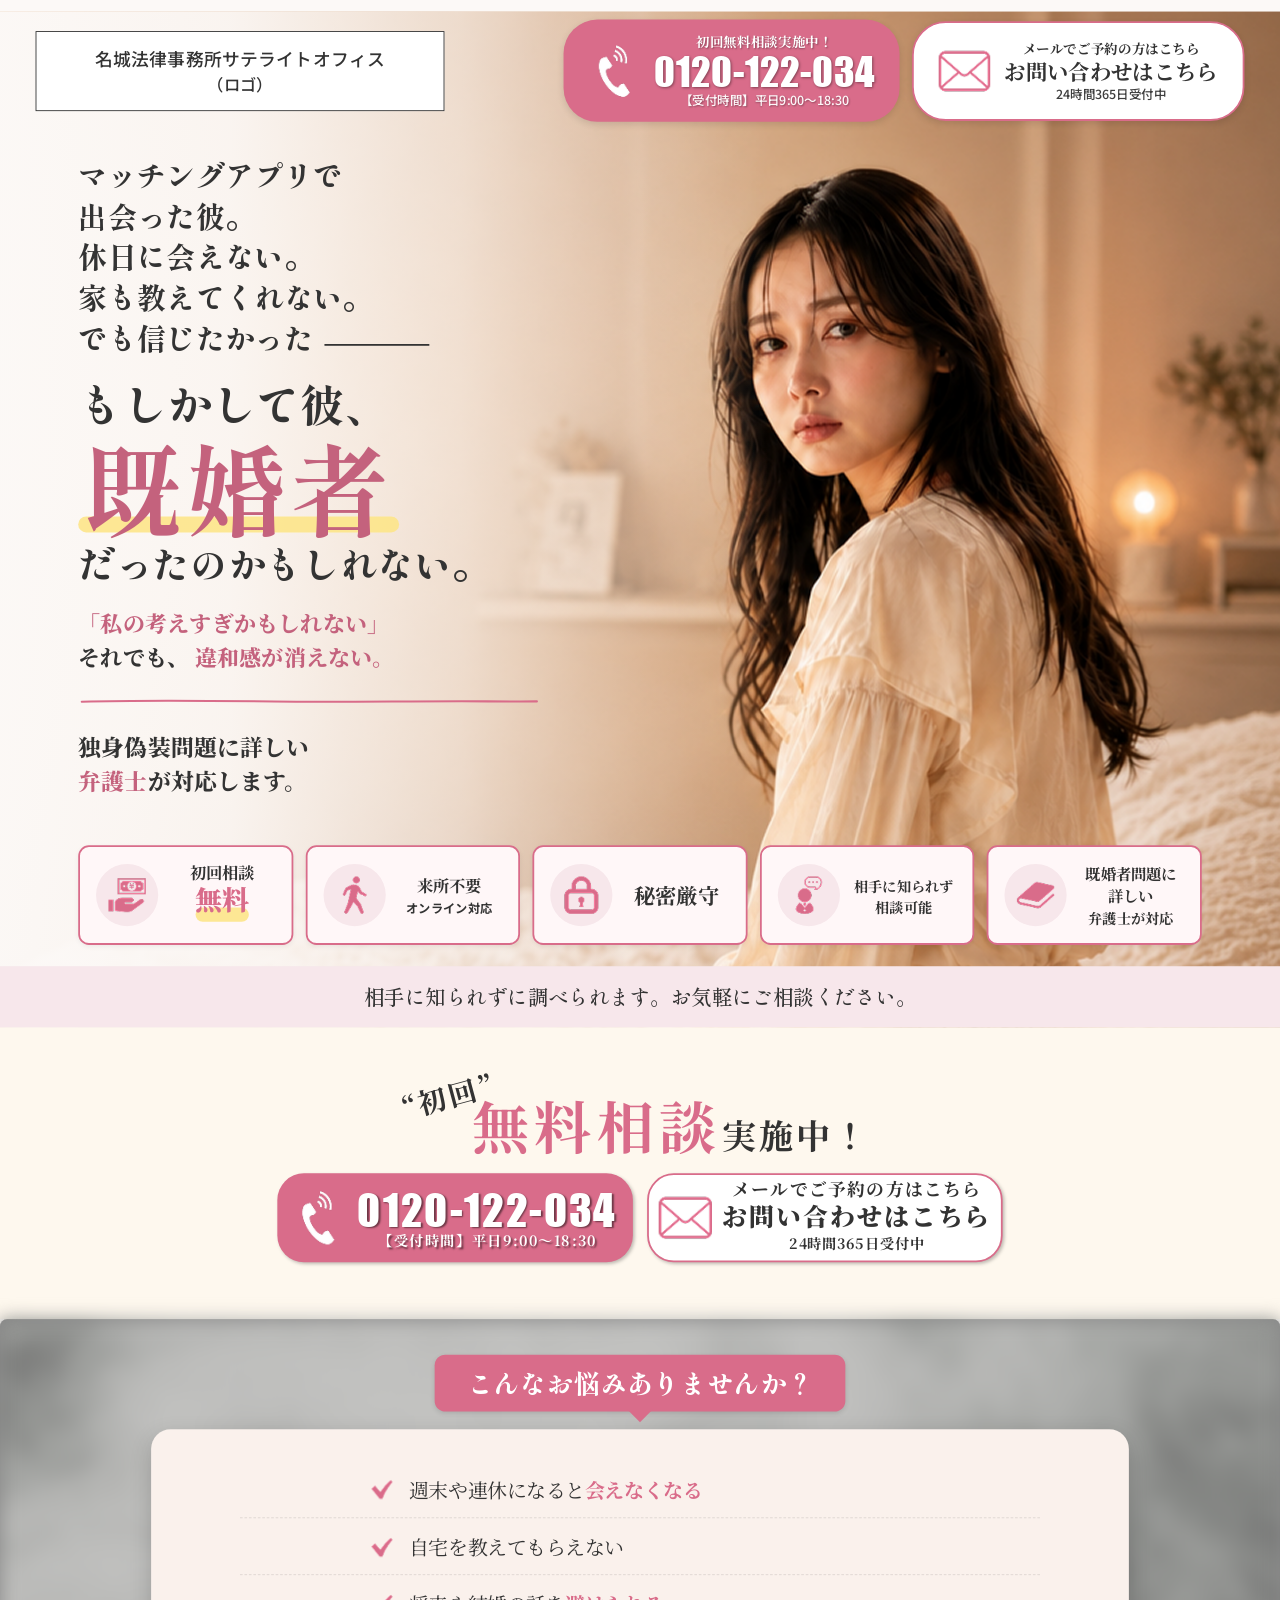
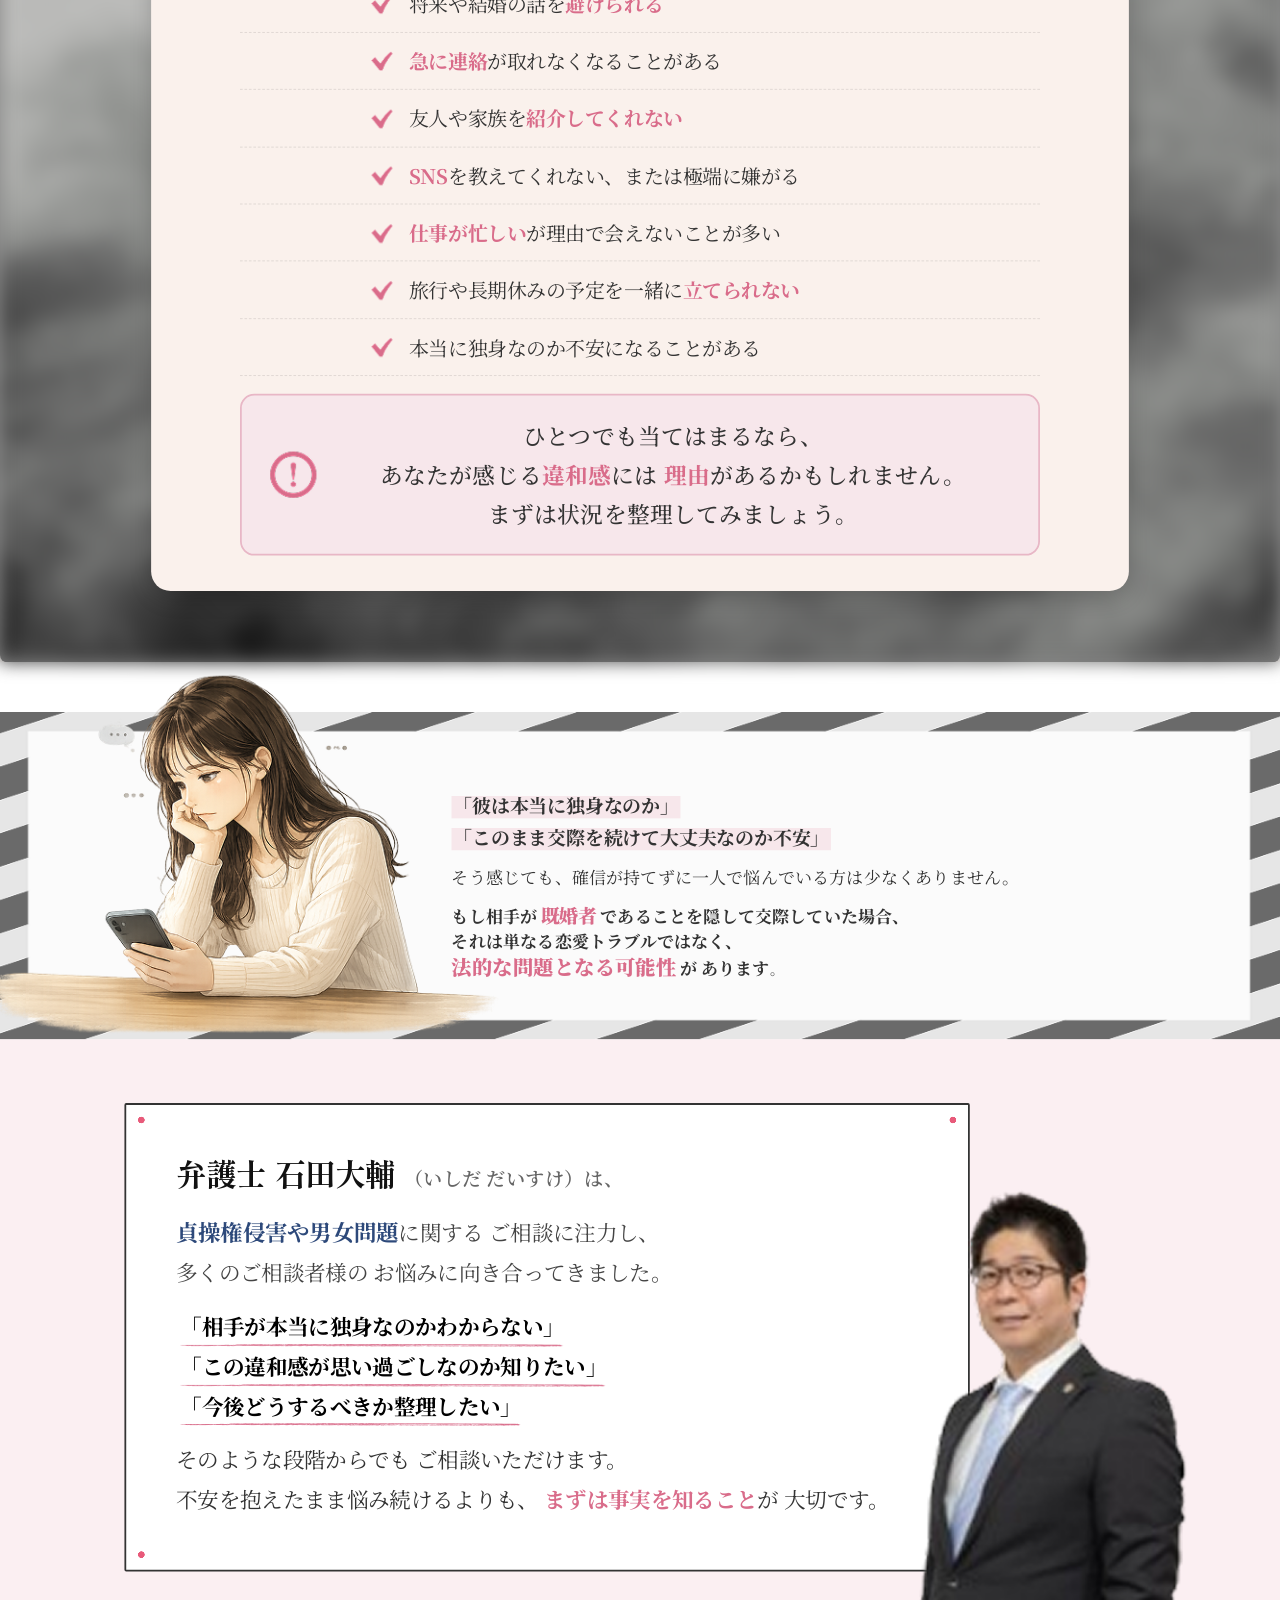
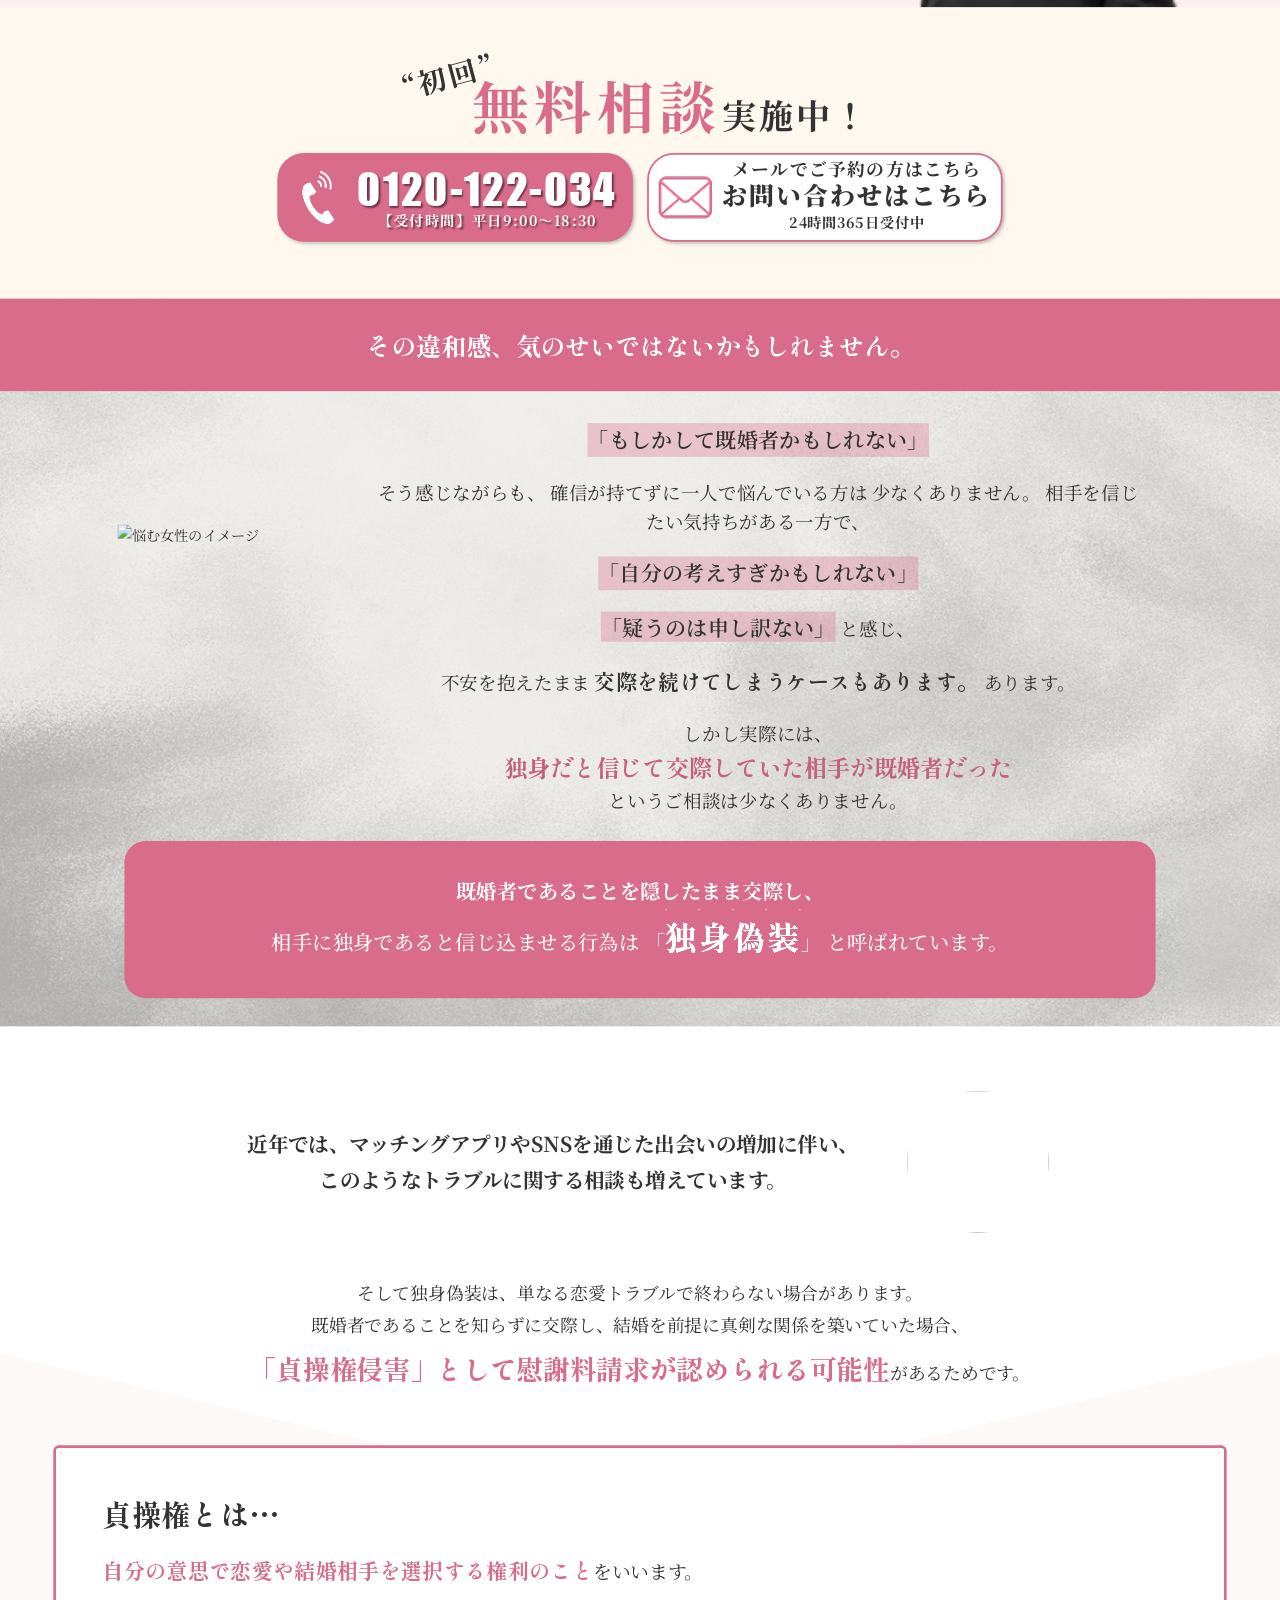
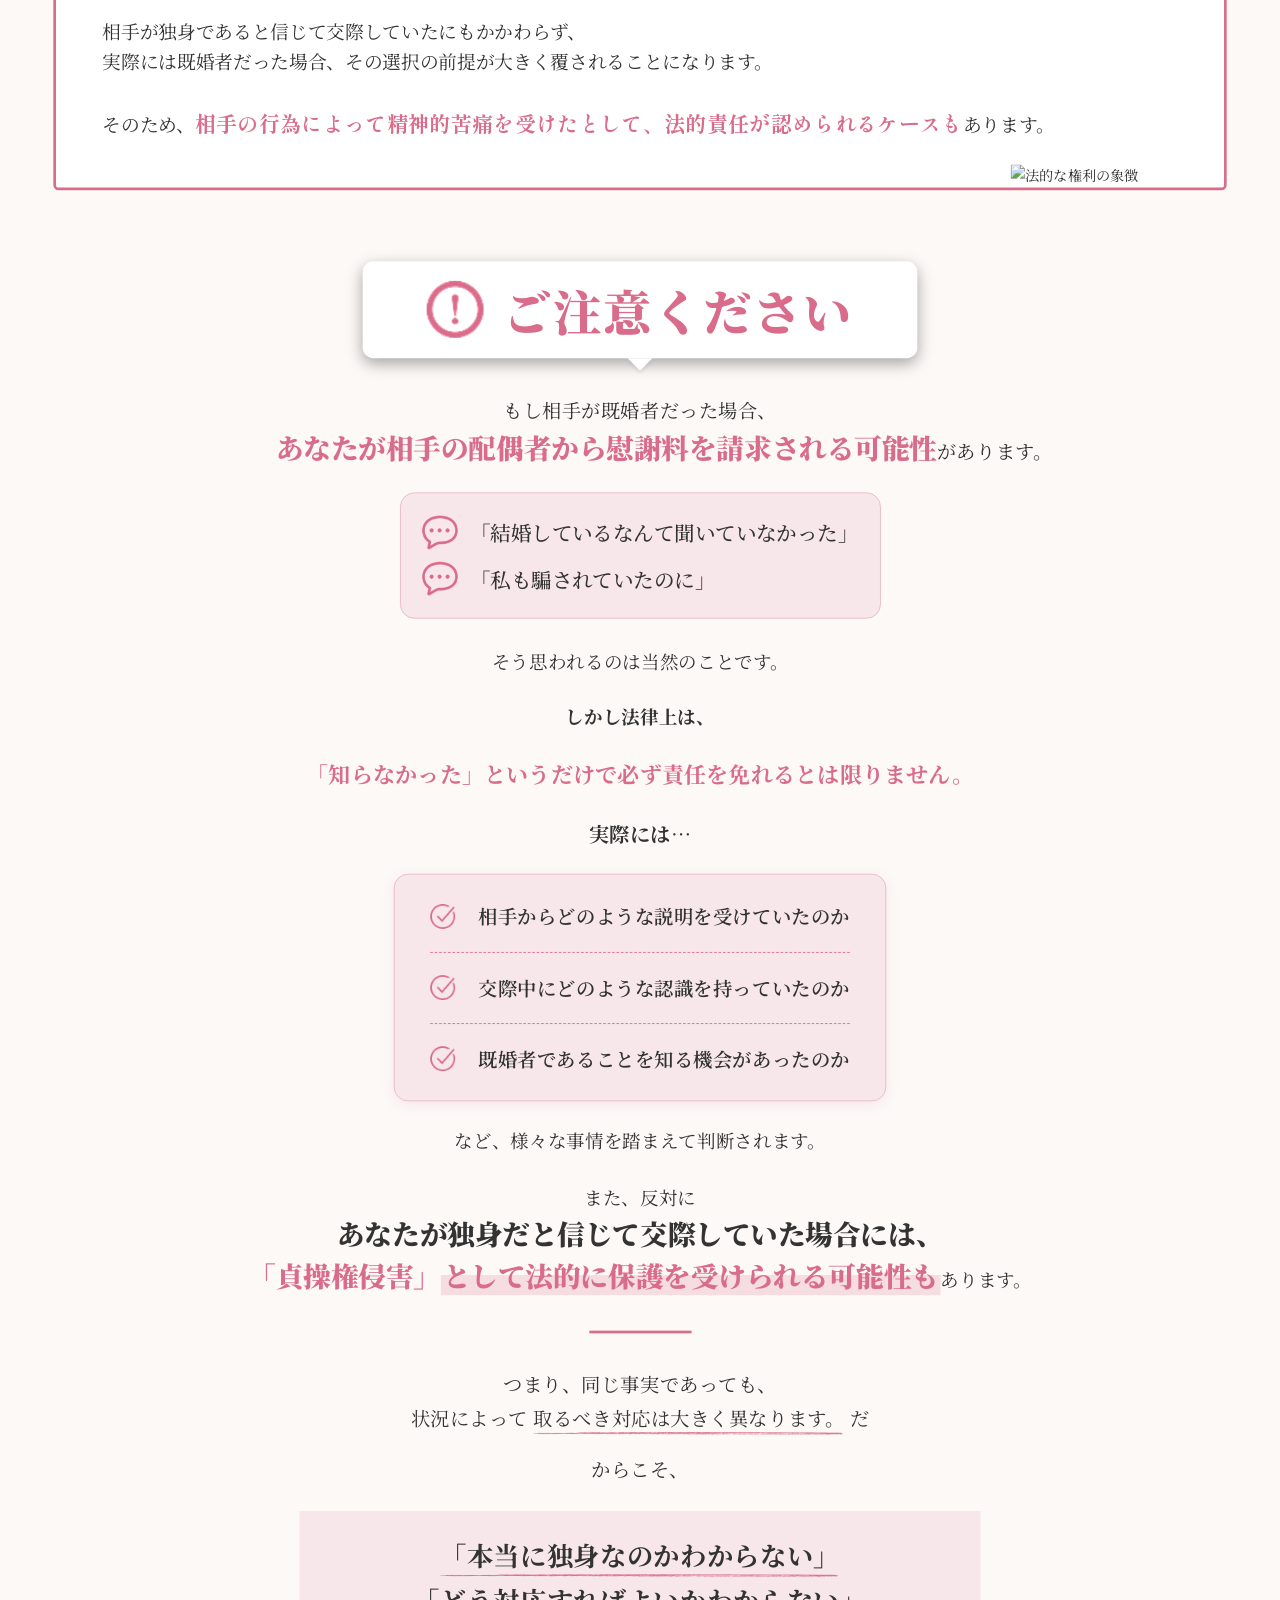
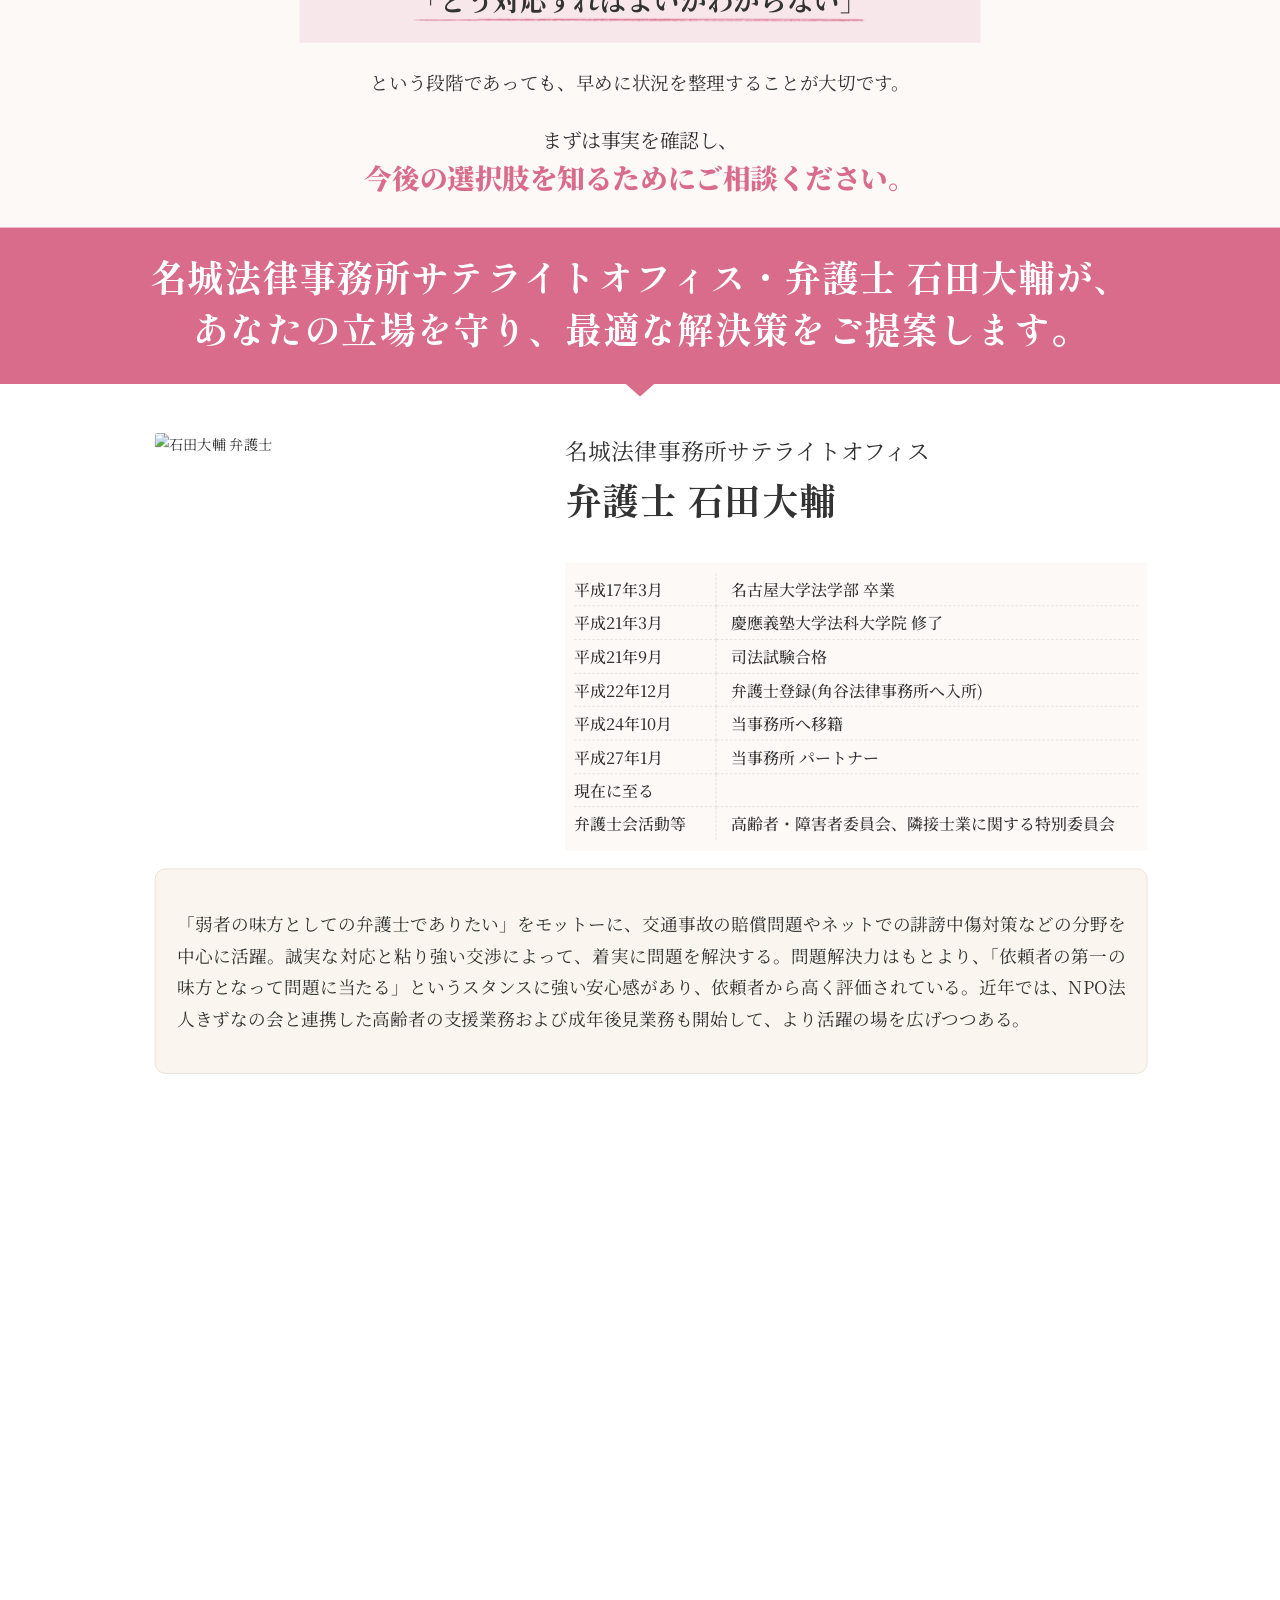
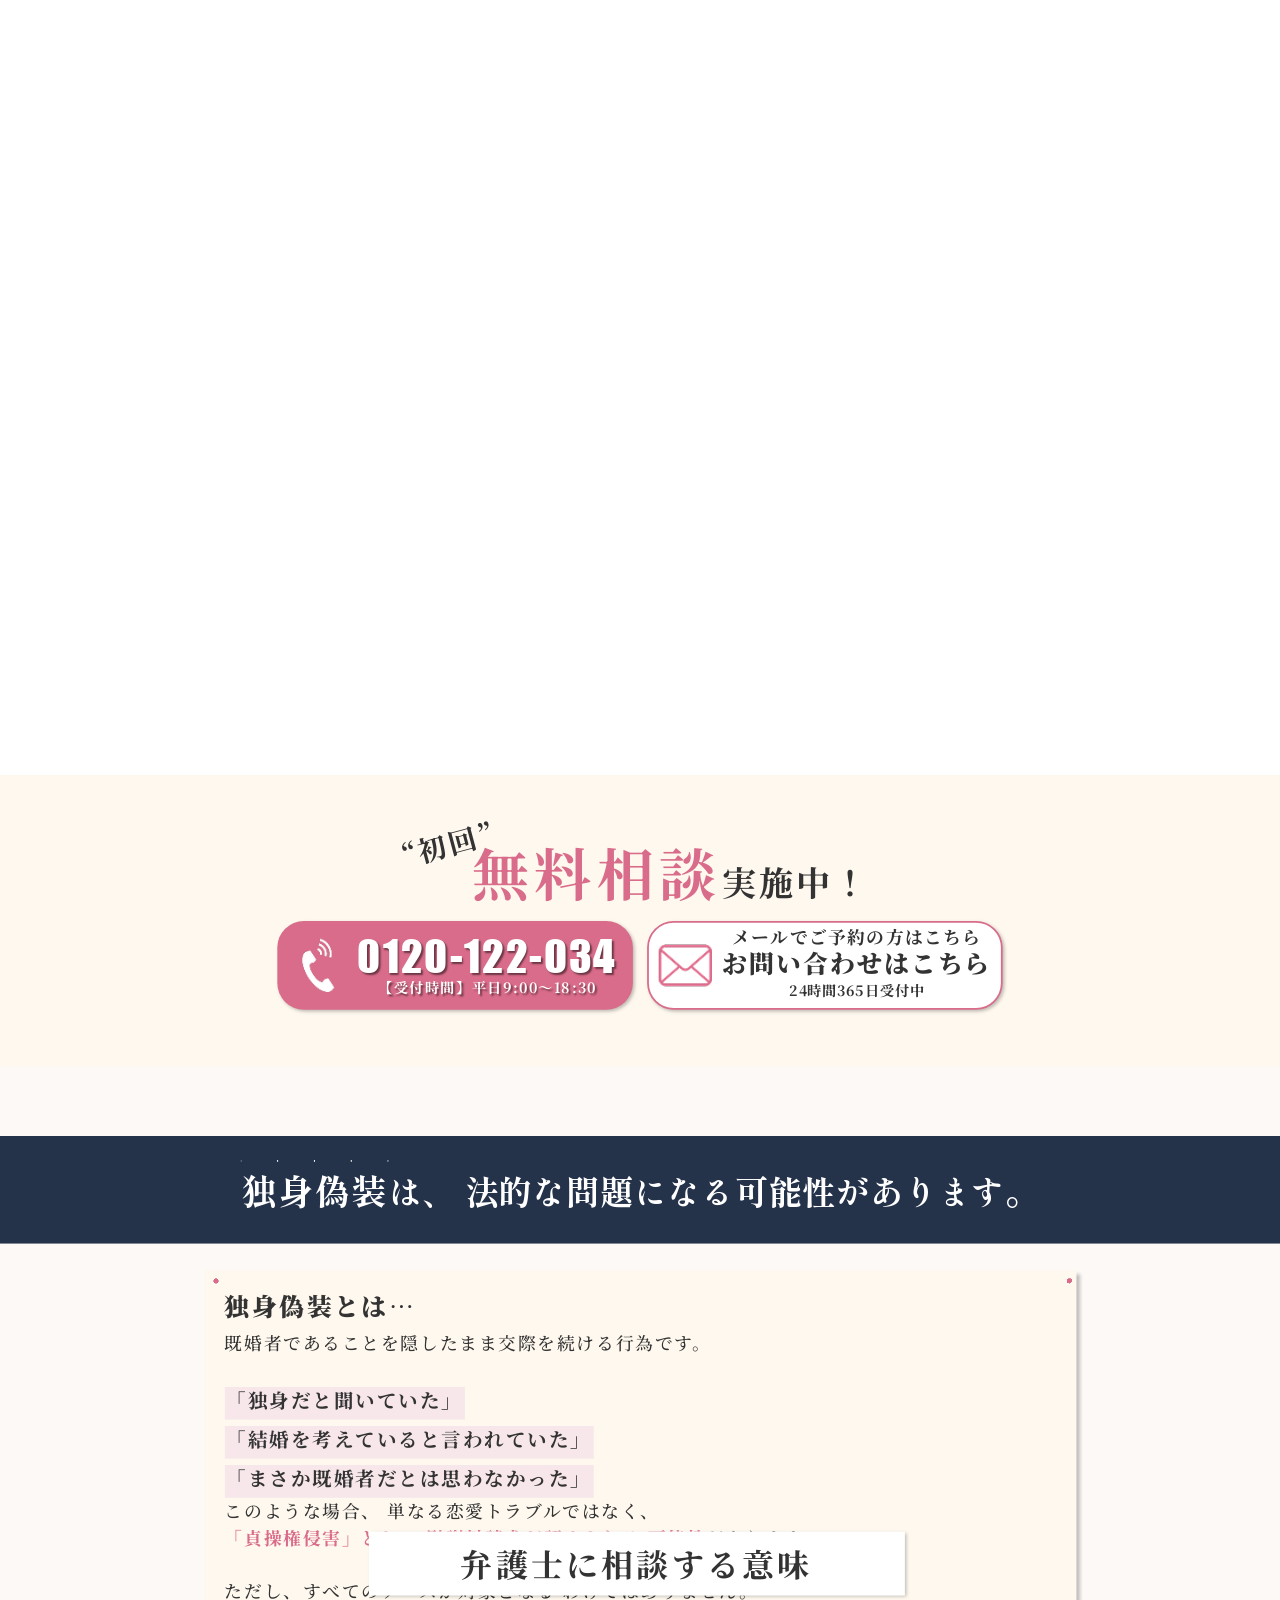
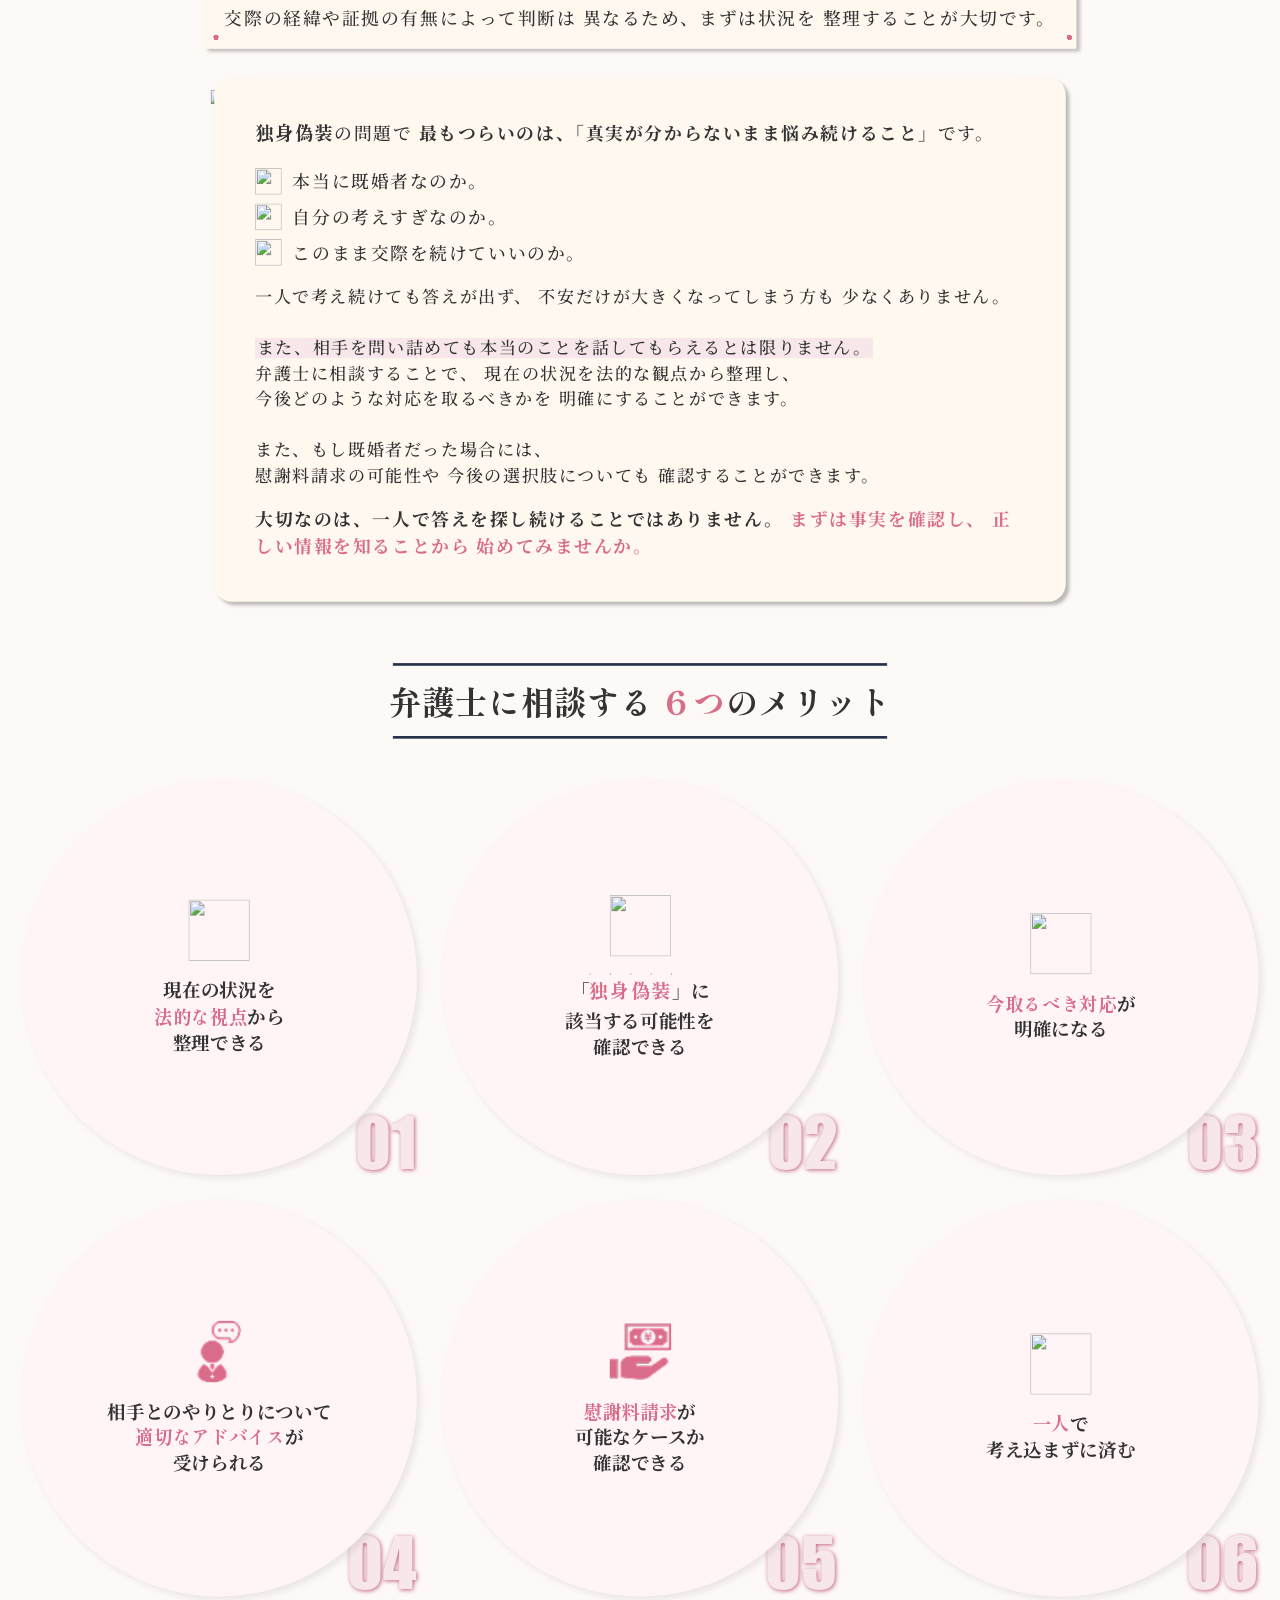
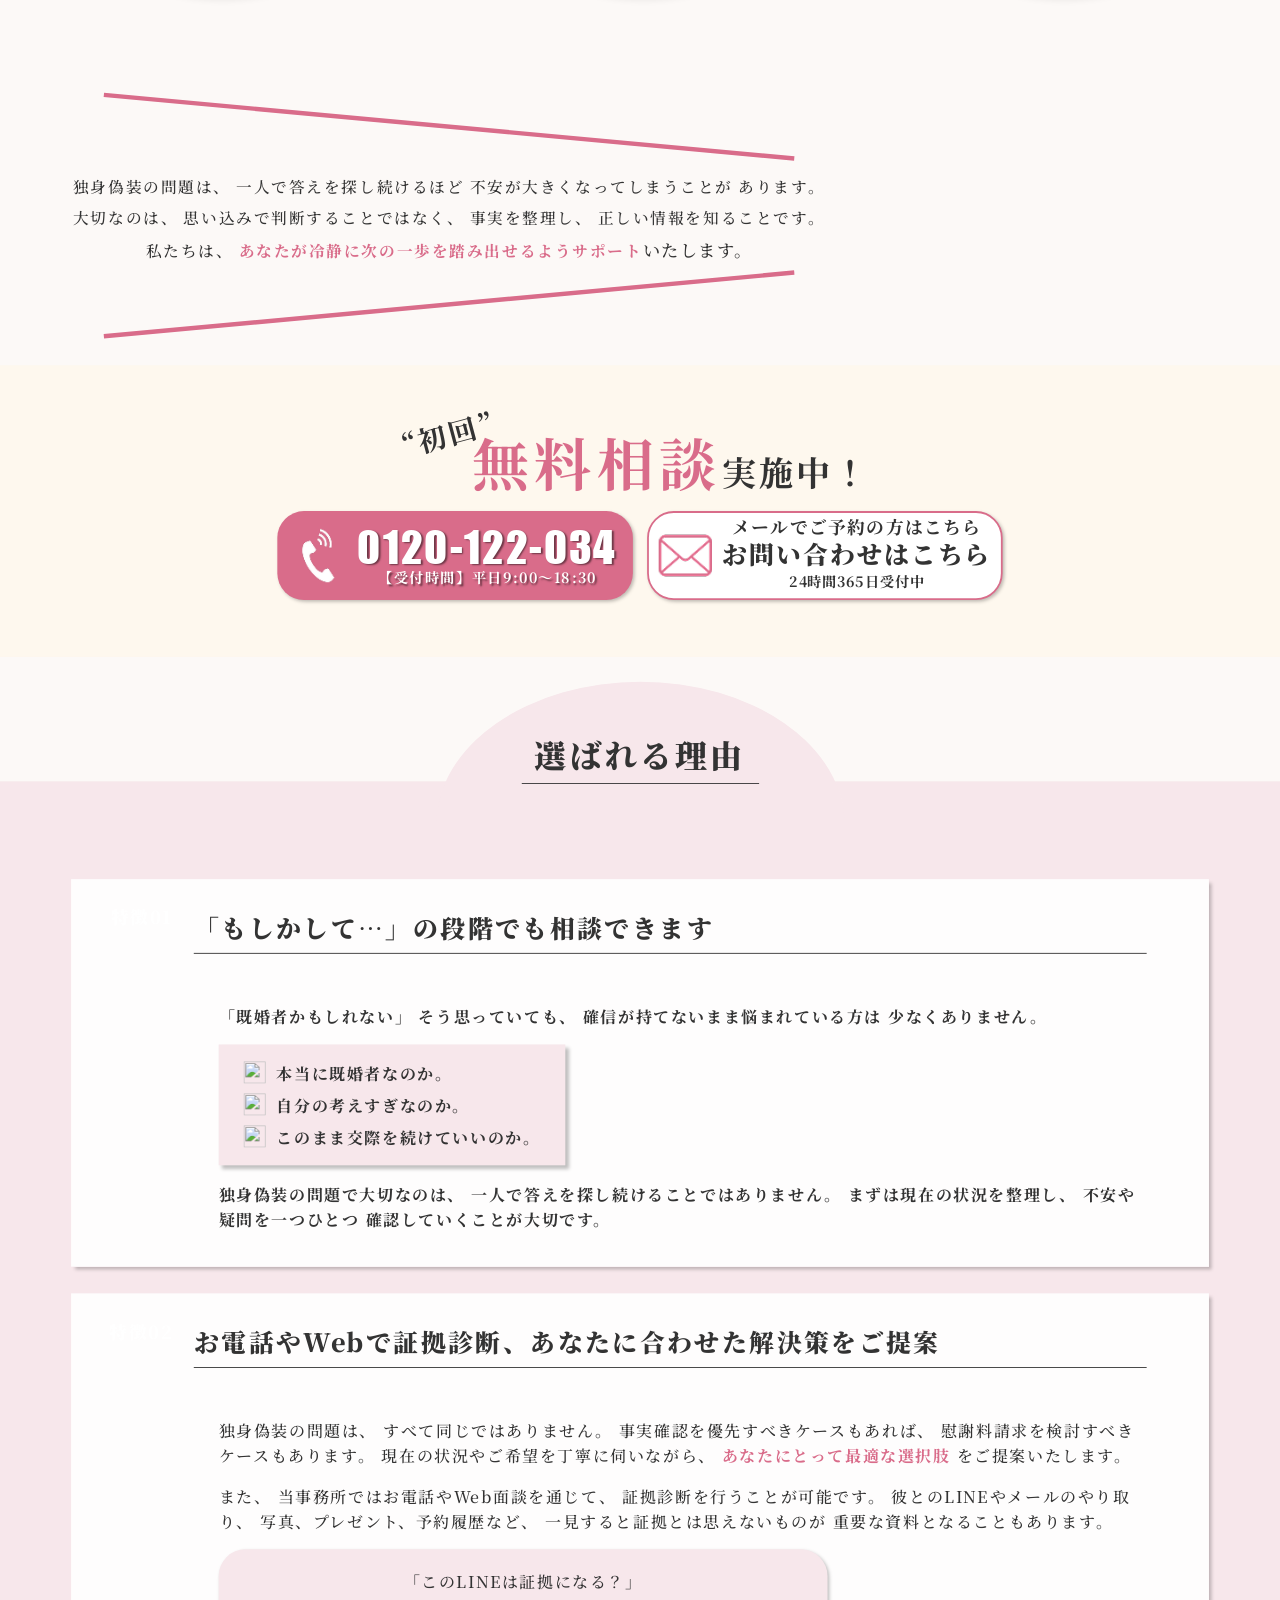
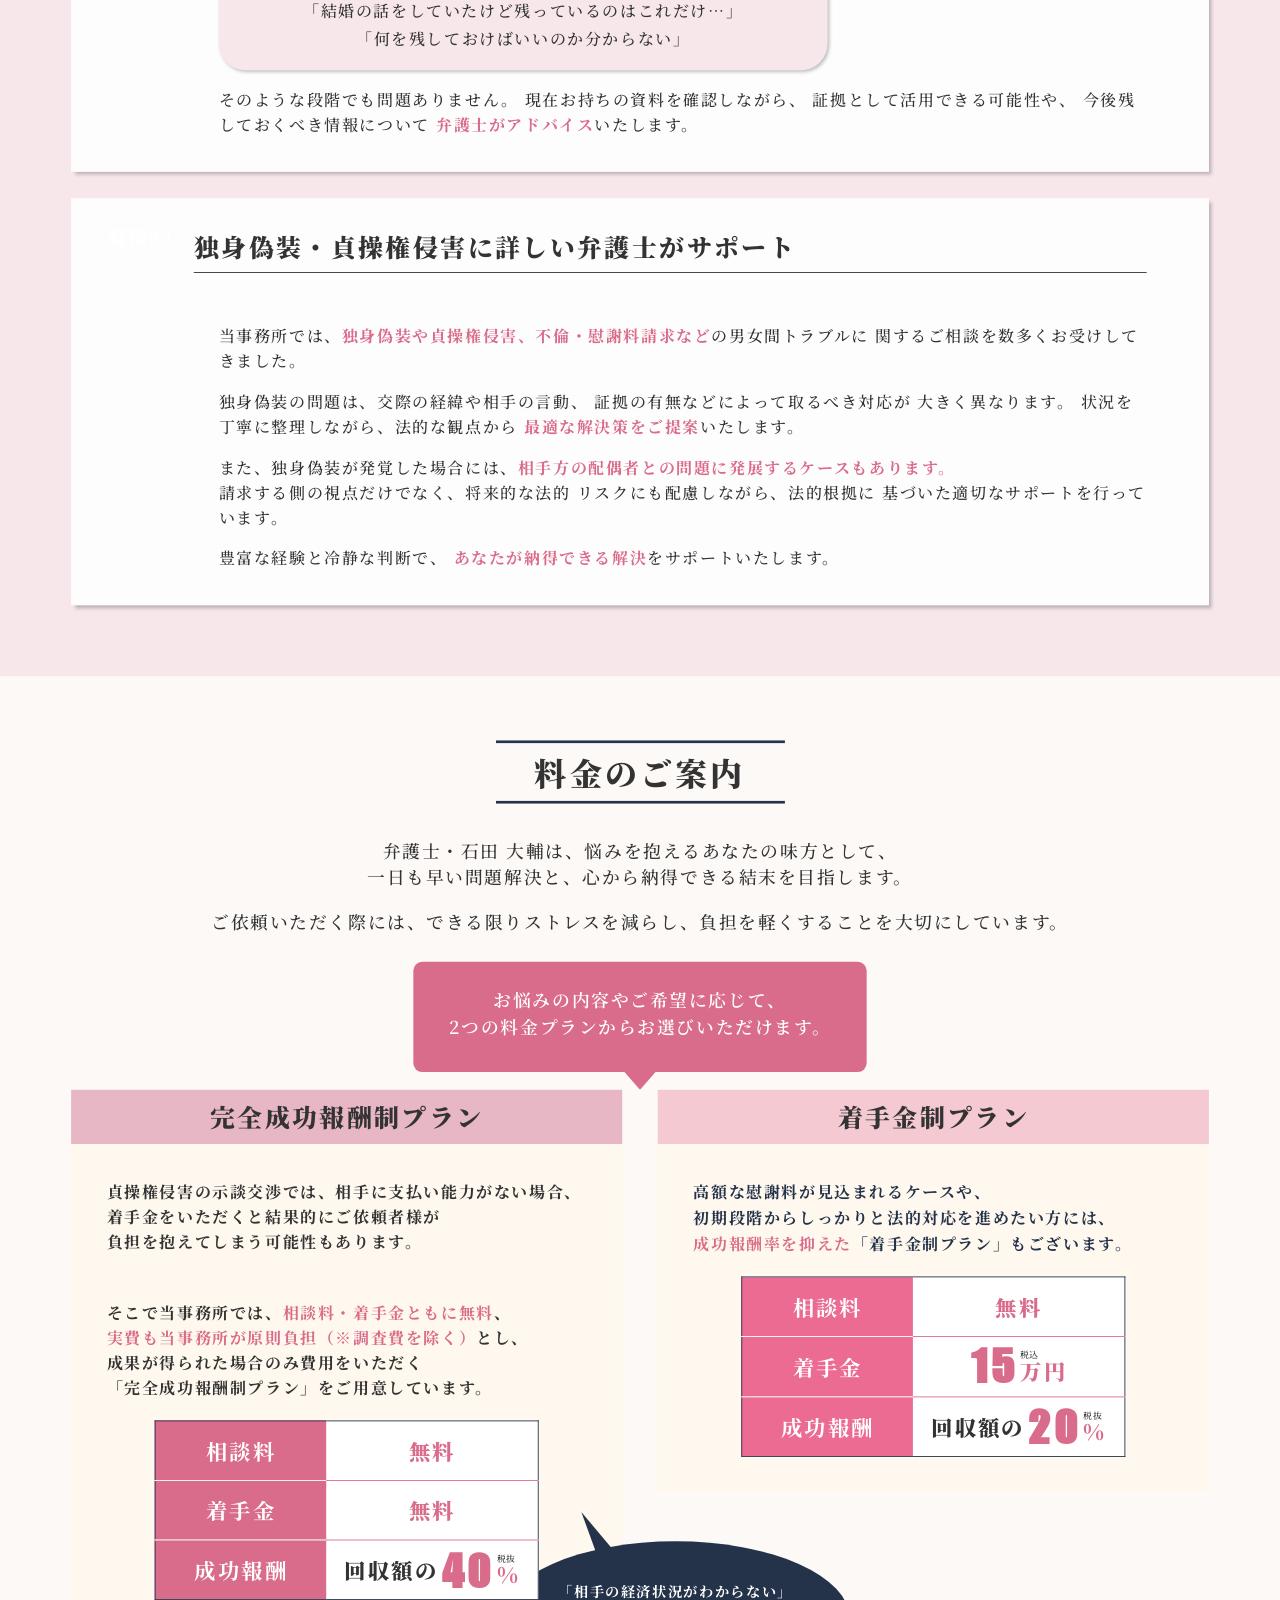
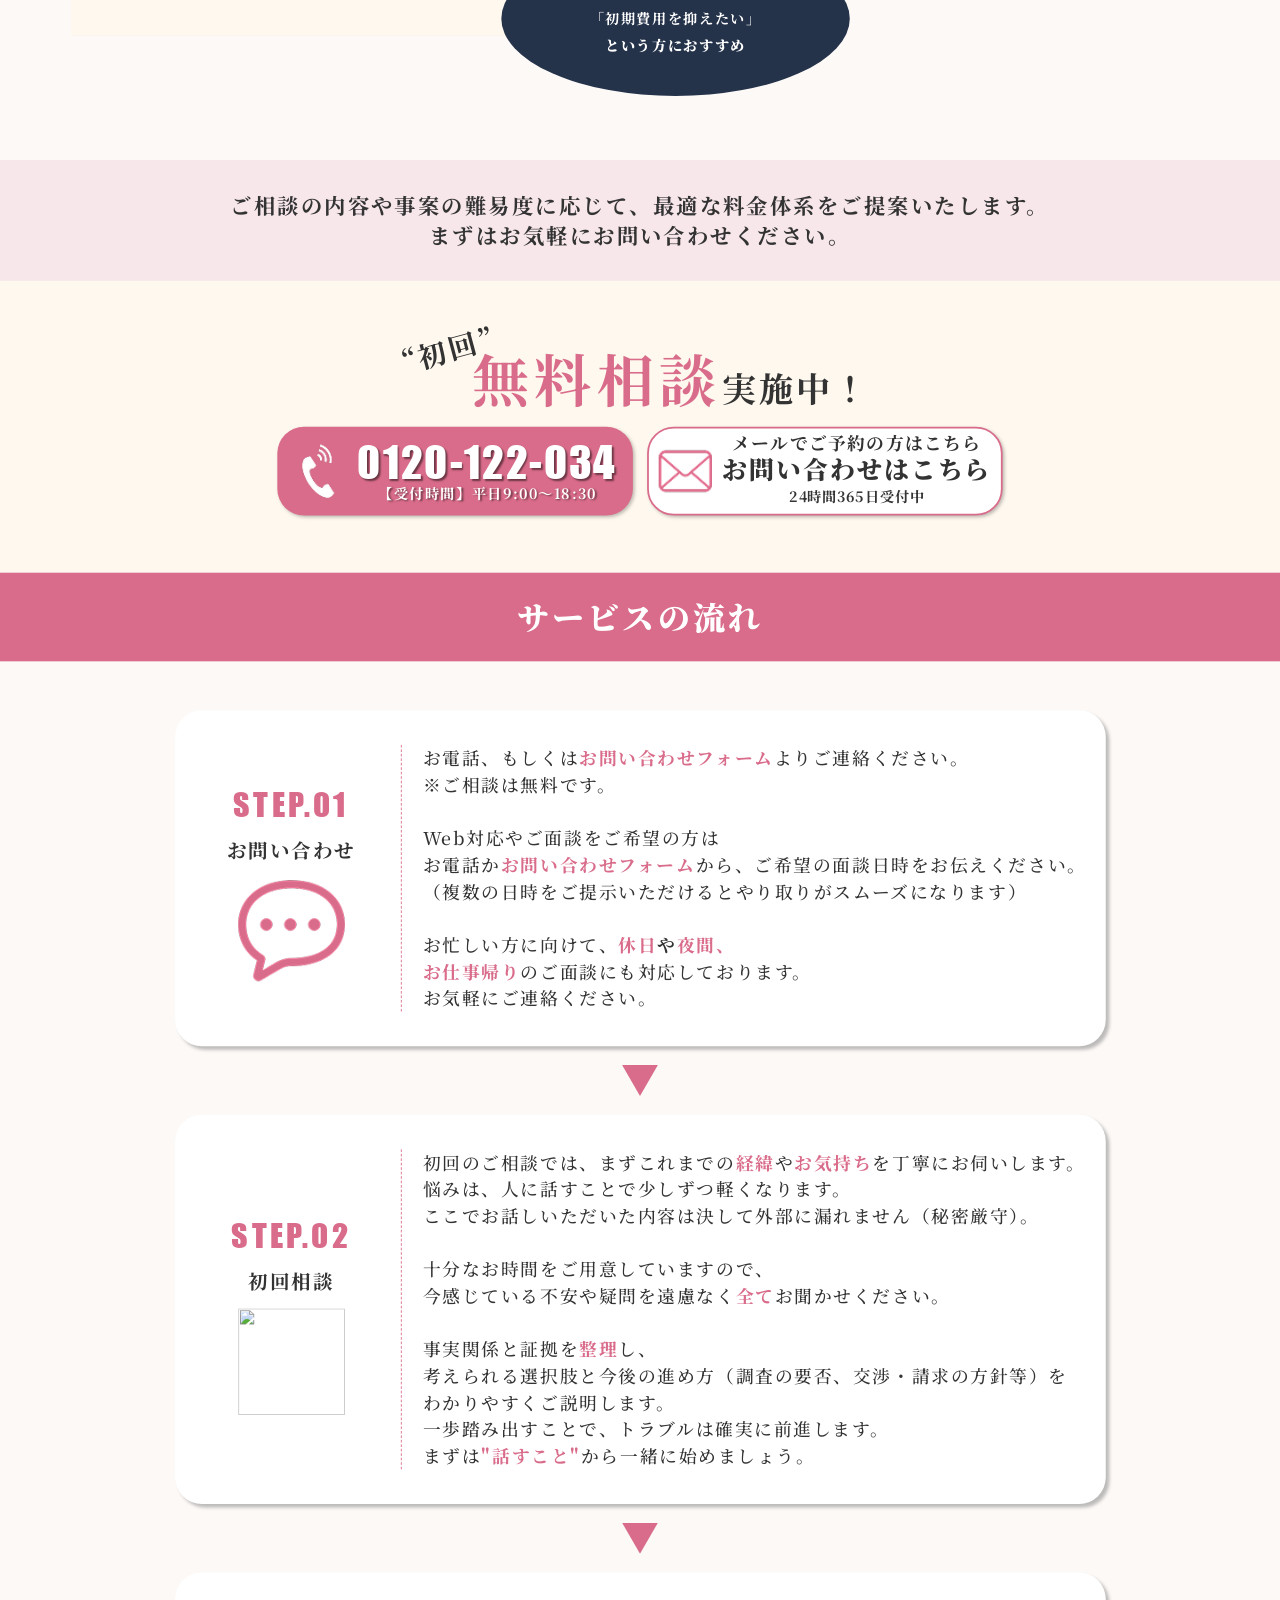
==== commit 17b31747: "Adjust mobile layout and text styling" ====
--- a/index.html
+++ b/index.html
@@ -658,8 +658,8 @@
 
           <p class="benefits__intro-desc">
             このような場合、<br class="sp-only">
-            単なる恋愛トラブルではなく、<br class="desktop-only">
-            <span class="benefits__text-accent">「貞操権侵害」として</span><br class="sp-only">
+            単なる恋愛トラブルではなく、<br>
+            <span class="benefits__text-accent-large">「貞操権侵害」として</span><br class="sp-only">
             <span class="benefits__text-accent-large">慰謝料請求が認められる<br class="sp-only">
             可能性</span>があります。<br><br>
             ただし、すべてのケースが対象となる<br class="sp-only">
@@ -1023,11 +1023,11 @@
       </div>
       <p class="pricing__subtitle">
         <span class="pricing__subtitle-lead">
-          弁護士・石田 大輔は、悩みを抱えるあなたの味方として、<br class="desktop-only">
-          一日も早い問題解決と、心から納得できる結末を目指します。
+          弁護士・石田 大輔は、<br class="sp-only">悩みを抱えるあなたの味方として、<br class="sp-only"><br class="desktop-only">
+          一日も早い問題解決と、<br class="sp-only">心から納得できる結末を目指します。
         </span>
         <span class="pricing__subtitle-follow">
-          ご依頼いただく際には、できる限りストレスを減らし、負担を軽くすることを大切にしています。
+          ご依頼いただく際には、<br class="sp-only">できる限りストレスを減らし、<br class="sp-only">負担を軽くすることを大切にしています。
         </span>
       </p>
 
@@ -1206,7 +1206,7 @@
               Web対応やご面談をご希望の方は<br class="br-sp"><br class="desktop-only">
               お電話か<span class="flow__text-accent">お問い合わせフォーム</span>から、ご<br class="br-sp">希望の面談日時をお伝えください。<br class="desktop-only"><br class="br-sp">
               <span class="flow__text-note">（複数の日時をご提示いただけるとやり取りがスムーズになります）</span><br class="desktop-only"><br class="desktop-only"><br class="br-sp"><br class="br-sp">
-              お忙しい方に向けて、<span class="flow__text-em">休日や夜間、お仕<br class="br-sp">事帰り</span>のご面談にも対応しております。<br class="br-sp"><br class="desktop-only">
+              お忙しい方に向けて、<span class="flow__text-em">休日<span style="color: #333333;">や</span>夜間、お仕<br class="br-sp">事帰り</span>のご面談にも対応しております。<br class="br-sp"><br class="desktop-only">
               お気軽にご連絡ください。
             </p>
           </div>
@@ -1287,7 +1287,7 @@
           <div class="flow__step-right">
             <p class="flow__step-text">
               交渉の結果、双方の合意が得られた場合に<br class="br-sp">は、<br class="desktop-only"><span class="flow__text-accent">和解合意書</span>などの正式な書面を作<br class="br-sp">成して、相手方と締結します。<br class="desktop-only"><br class="desktop-only"><br class="br-sp"><br class="br-sp">
-              この書面には、<br class="desktop-only">慰謝料の<span class="flow__text-accent">支払い金額・支<br class="br-sp">払い方法</span><br class="desktop-only"><span class="sp-only">・</span>将来的なトラブルを防ぐため<br class="br-sp">の<span class="flow__text-accent">条件</span><br class="desktop-only">（例：彼の妻から慰謝料を請求された場合の<br class="br-sp">対応方法など）<br class="desktop-only">といった重要事項を明確に記<br class="br-sp">載します。<br class="desktop-only"><br class="desktop-only"><br class="br-sp"><br class="br-sp">
+              この書面には、<br class="desktop-only">慰謝料の<span class="flow__text-accent">支払い金額・支<br class="br-sp">払い方法</span><br class="desktop-only"><span class="sp-only">・</span>将来的なトラブルを防ぐため<br class="br-sp">の<span class="flow__text-accent">条件</span><br class="desktop-only"><span class="flow__text-small-mobile">（例：彼の妻から慰謝料を請求された場合の<br class="br-sp">対応方法など）</span><br class="desktop-only">といった重要事項を明確に記<br class="br-sp">載します。<br class="desktop-only"><br class="desktop-only"><br class="br-sp"><br class="br-sp">
               適切な契約書を交わすことで、再度トラ<br class="br-sp">ブルに巻き込まれる不安を解消し、<br class="desktop-only">安心し<br class="br-sp">て<span class="flow__text-accent">次の一歩</span>を踏み出すことができます。<br class="desktop-only"><br class="br-sp">最後まで丁寧にサポートし、確かな「解<br class="br-sp">決」と「安心」をお届けします。
             </p>
           </div>
--- a/style.css
+++ b/style.css
@@ -1976,7 +1976,7 @@
 .attorney__body {
   max-width: 1188px;
   width: 100%;
-  margin: 0 auto;
+  margin: 0 auto 24px;
   padding: 0 48px;
   display: grid;
   grid-template-columns: 40% 60%;
@@ -2081,10 +2081,10 @@
 }
 
 .attorney__media {
-    max-width: none;
-    width: 100%;
-    margin: 48px auto 0;
-    padding: 0;
+  max-width: none;
+  width: 100%;
+  margin: 0px auto 0;
+  padding: 0;
 }
 
 .attorney__media picture {
@@ -6126,12 +6126,12 @@
     }
 
     .concerns__warning-block .concerns__text-accent {
-        font-family: var(--font-serif);
-        font-size: 16px;
-        font-weight: 400;
-        line-height: 24px;
-        letter-spacing: 0.05em;
-        color: #333333;
+      font-family: var(--font-serif);
+      font-size: 20px;
+      font-weight: 700;
+      line-height: 24px;
+      letter-spacing: 0.05em;
+      color: var(--color-accent);
     }
 
     .concerns__final-message .concerns__text-large {
@@ -6186,7 +6186,7 @@
         max-width: 390px;
         width: 100%;
         margin: 0 auto;
-        padding: 42px 20px 24px;
+        padding: 42px 20px 0px;
         background-color: #fcf9f7;
         box-sizing: border-box;
     }
@@ -6645,7 +6645,8 @@
 
     .benefits__why-quote-line,
     .benefits__why-quote-em {
-        font-weight: 400;
+      font-weight: 700;
+      font-size: 15px;
     }
 
     .pink-highlight {
@@ -6755,18 +6756,18 @@
         padding-left: 0;
         padding-right: 0;
         background-color: #fcf9f7;
-        margin-bottom: 40px;
+        margin-bottom: 16px;
     }
 
     .benefits__intro-header {
-        padding: 28px 16px;
-        margin: 0;
+      padding: 8px 16px;
+      margin: 0;
     }
 
     .benefits__intro-header-text {
-        font-size: 1.28rem !important;
-        line-height: 1.55;
-        padding: 0 8px;
+      font-size: 1.2rem !important;
+      line-height: 1.5rem;
+      padding: 0 8px;
     }
 
     .benefits__intro-header-text .text-kenten {
@@ -6783,7 +6784,7 @@
       max-width: fit-content;
       box-sizing: border-box;
       padding: 22px 17px 20px;
-      margin: 20px 16px 0;
+      margin: 20px 16px 10px;
       border: none;
       box-shadow: 4px 4px 4px rgba(0, 0, 0, 0.25);
       background-color: #fef8ee;
@@ -7263,16 +7264,14 @@
         letter-spacing: 0.05em;
         color: #FFFFFF;
         text-wrap: pretty;
-        padding: 0 4px;
-        max-width: 251px;
         margin: 0 auto;
     }
 
     .pricing__text-em {
-        font-size: 16px;
-        font-weight: 500;
-        color: #FFFFFF;
-        white-space: normal;
+      font-size: 20px;
+      font-weight: 700;
+      color: #FFFFFF;
+      white-space: normal;
     }
 
     .pricing__cta-triangle {
@@ -7414,7 +7413,6 @@
         letter-spacing: 0.05em;
         color: #333333;
         width: auto;
-        max-width: 293px;
     }
 
     .pricing__badge {
@@ -7743,7 +7741,9 @@
     .flow__text-note {
         font-size: 0.85rem !important;
     }
-
+    .flow__text-small-mobile {
+      font-size: 12px;
+    }
     .flow__arrow-wrap {
         padding: 4px 0 12px;
     }
@@ -7990,6 +7990,16 @@
         font-weight: 700;
         line-height: 1.4 !important;
     }
+    .footer__container {
+      gap: 4px;
+    }
+    .footer__link {
+      font-size:14px;
+    }
+    .footer__copyright {
+        font-size: 12px;
+        opacity: 0.8;
+    }
 }
 
 .sp-only { display: none;}
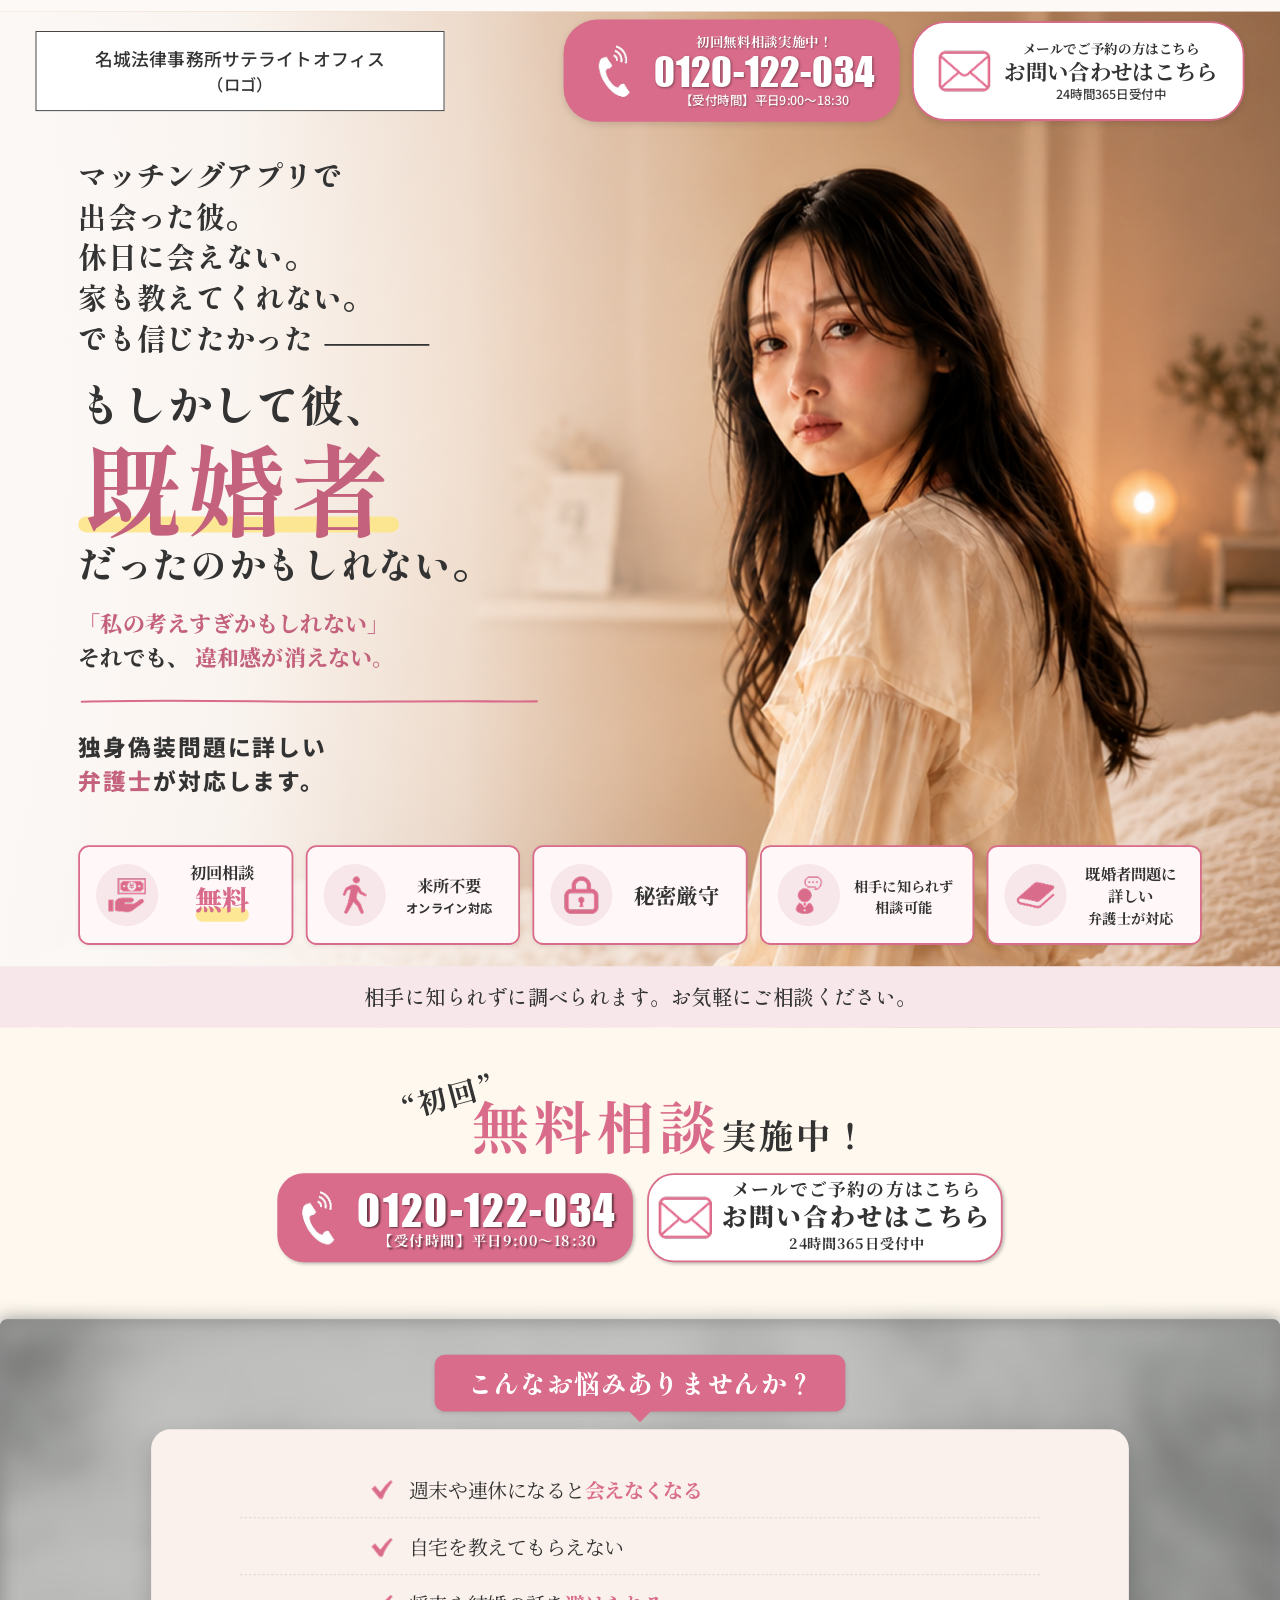
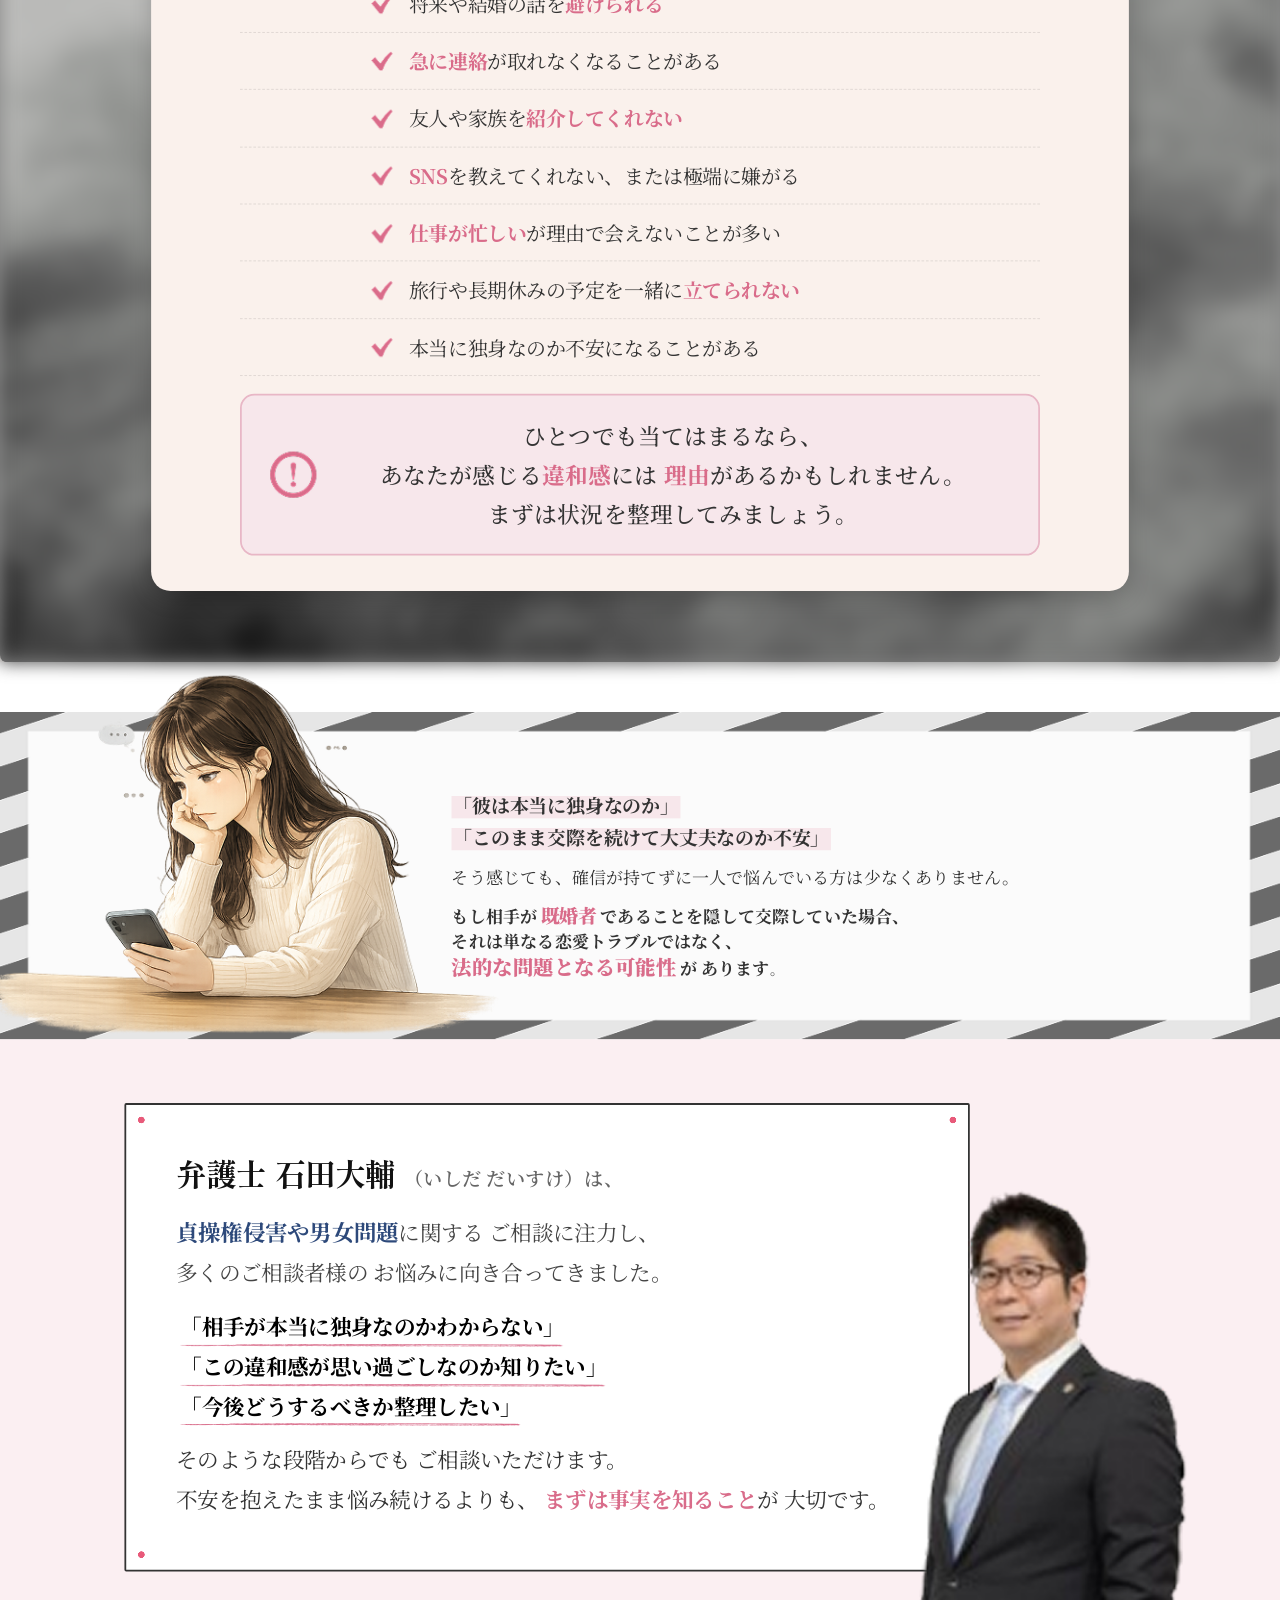
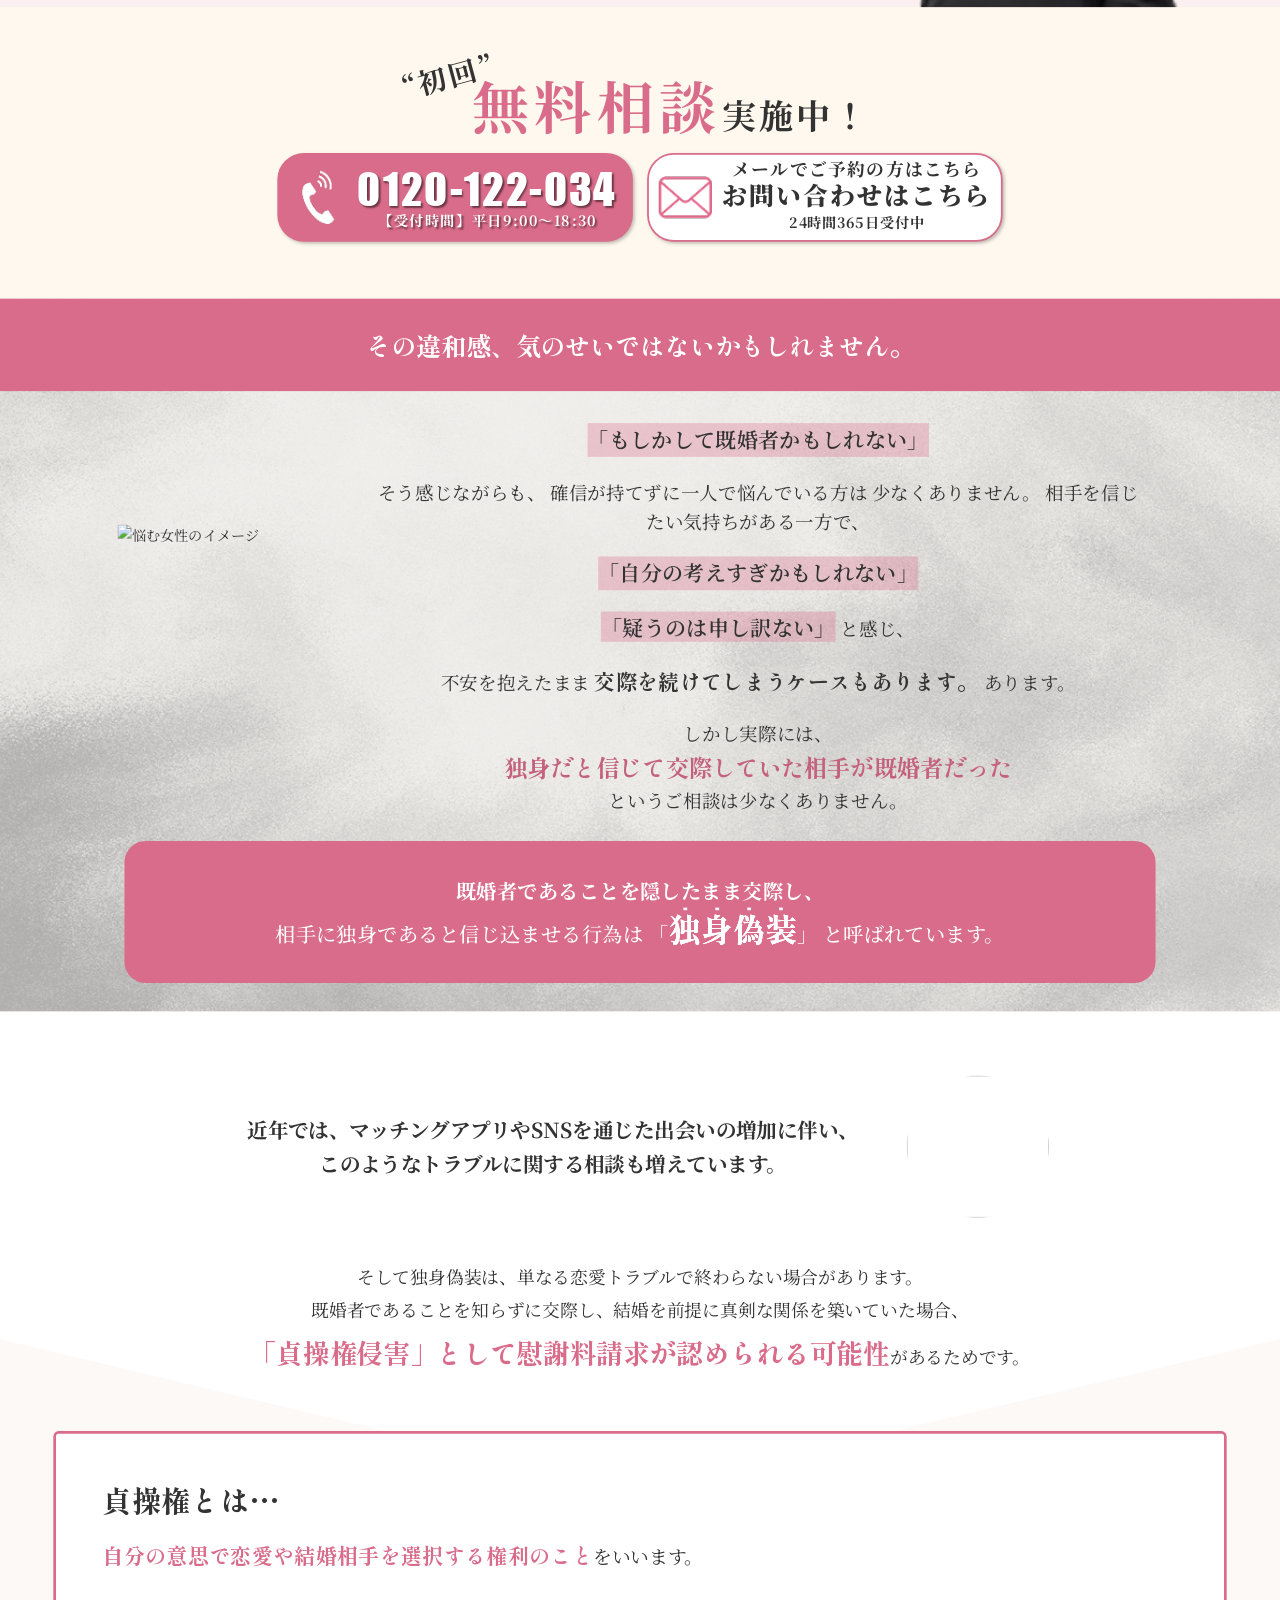
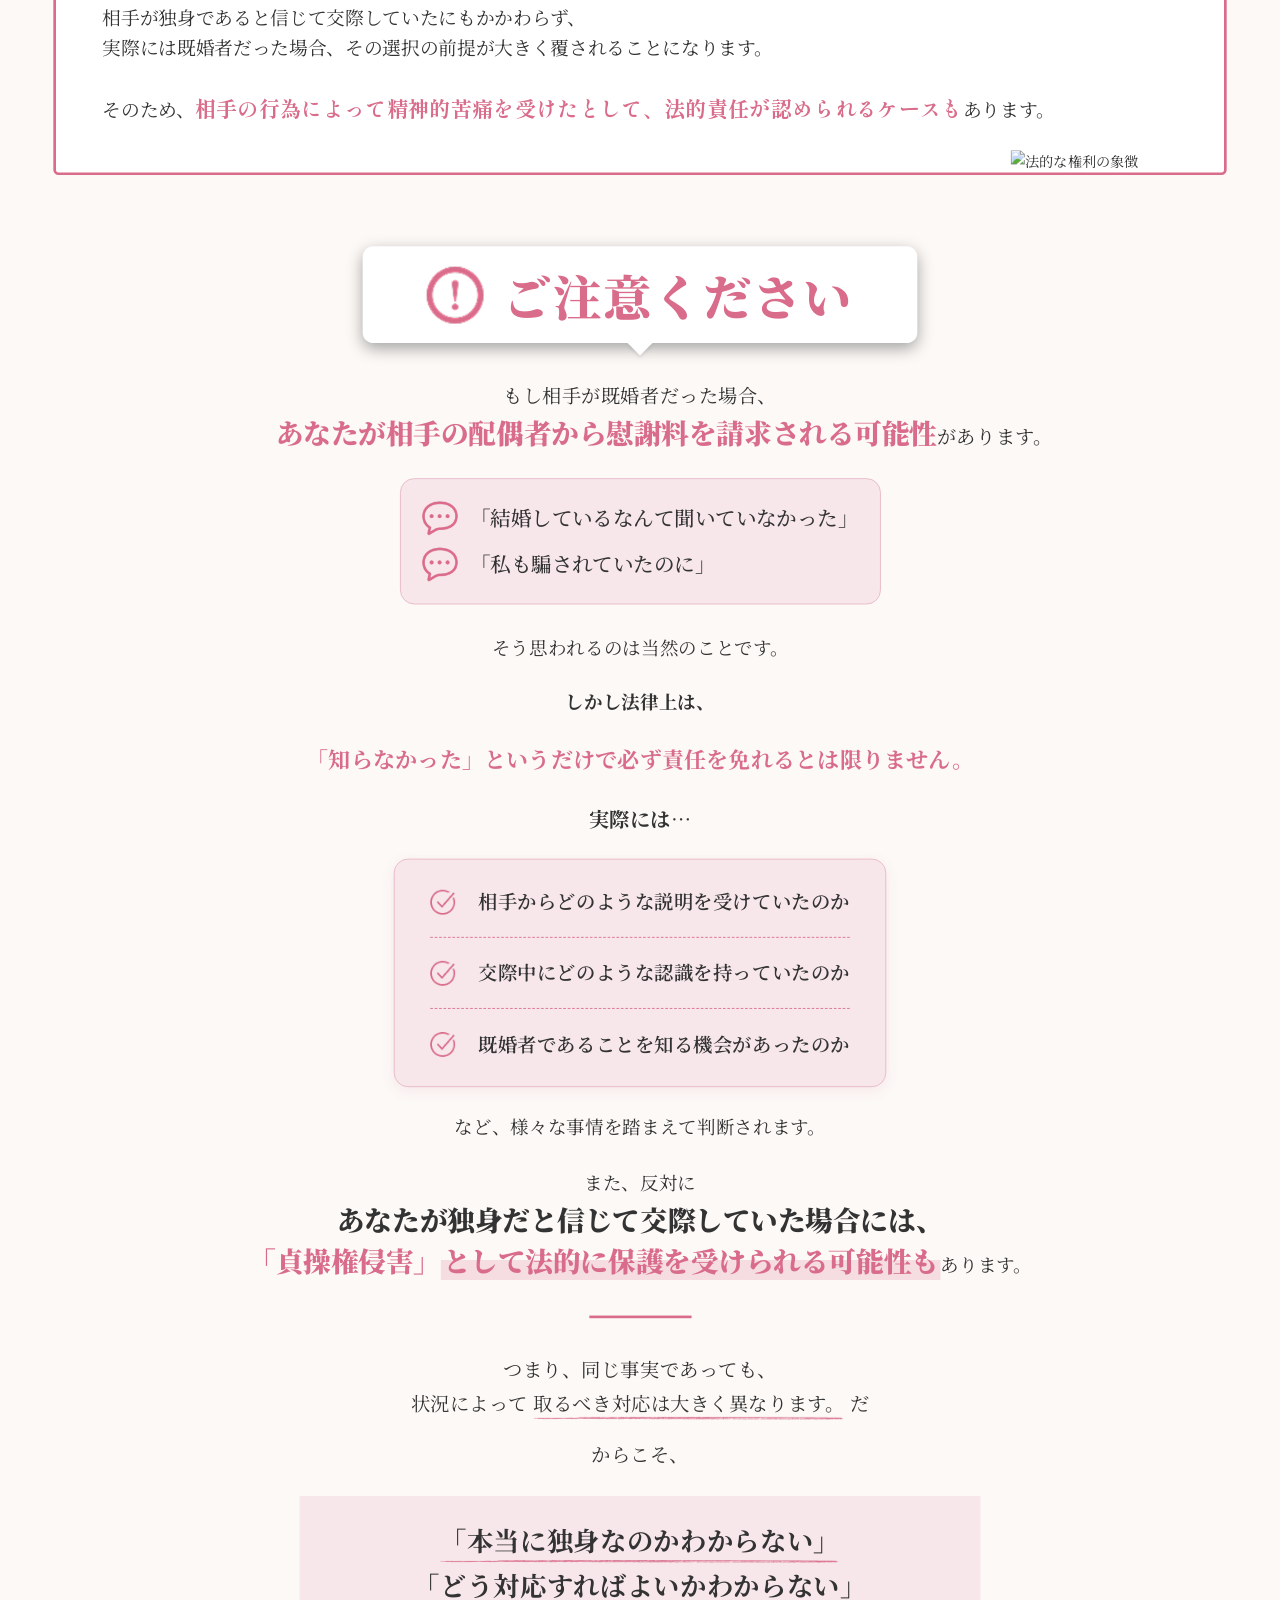
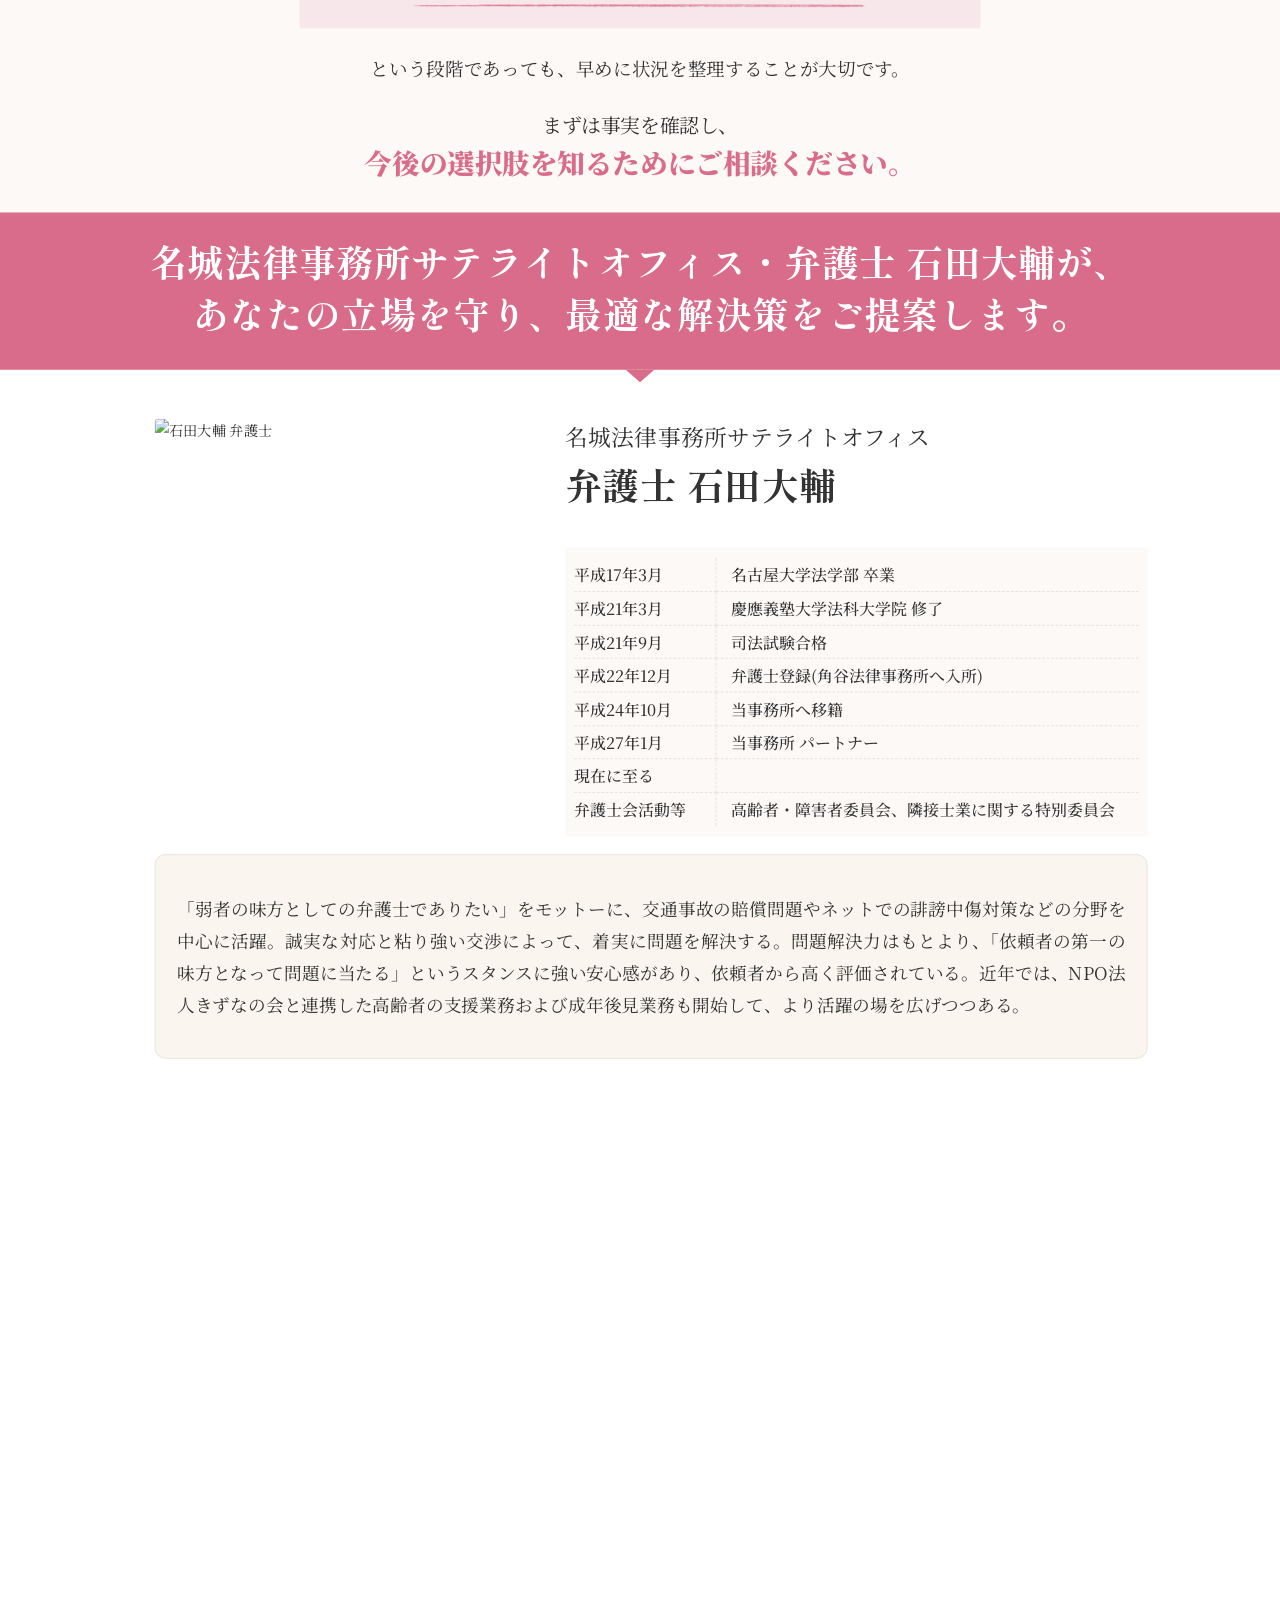
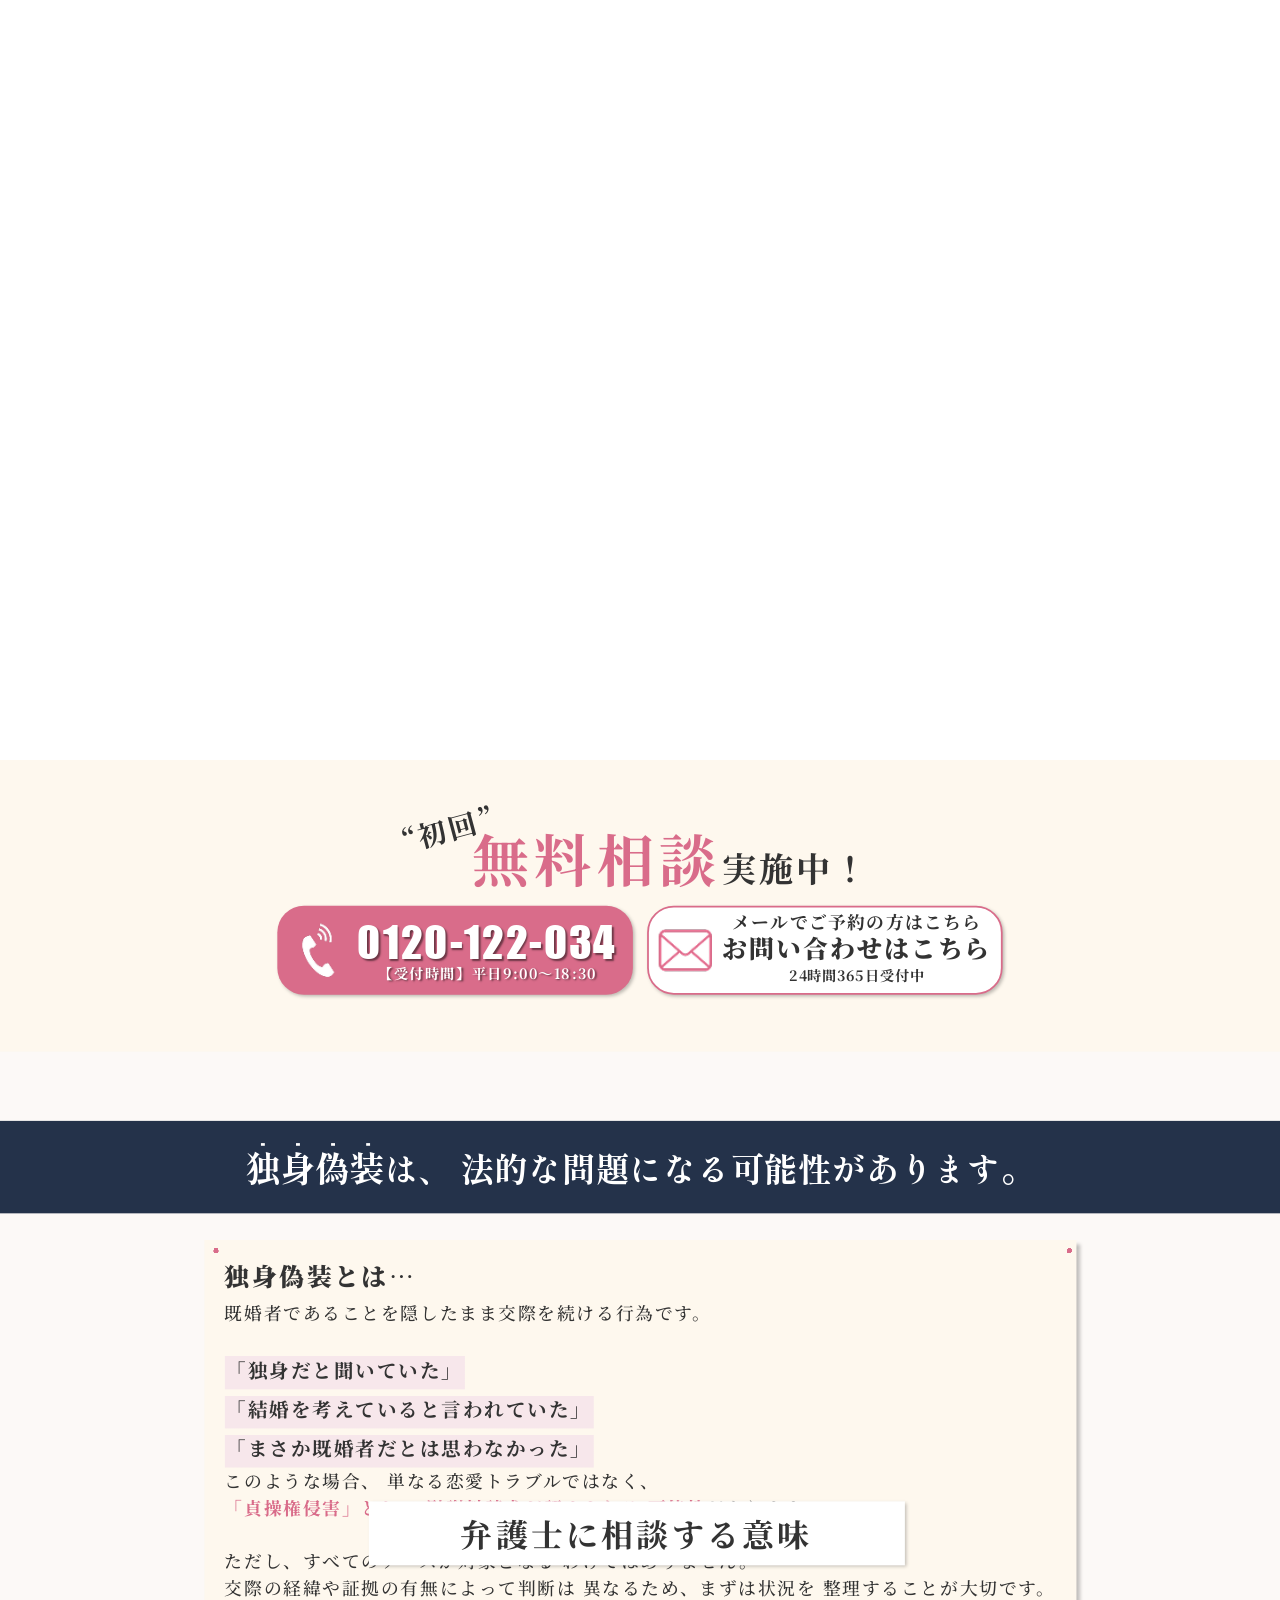
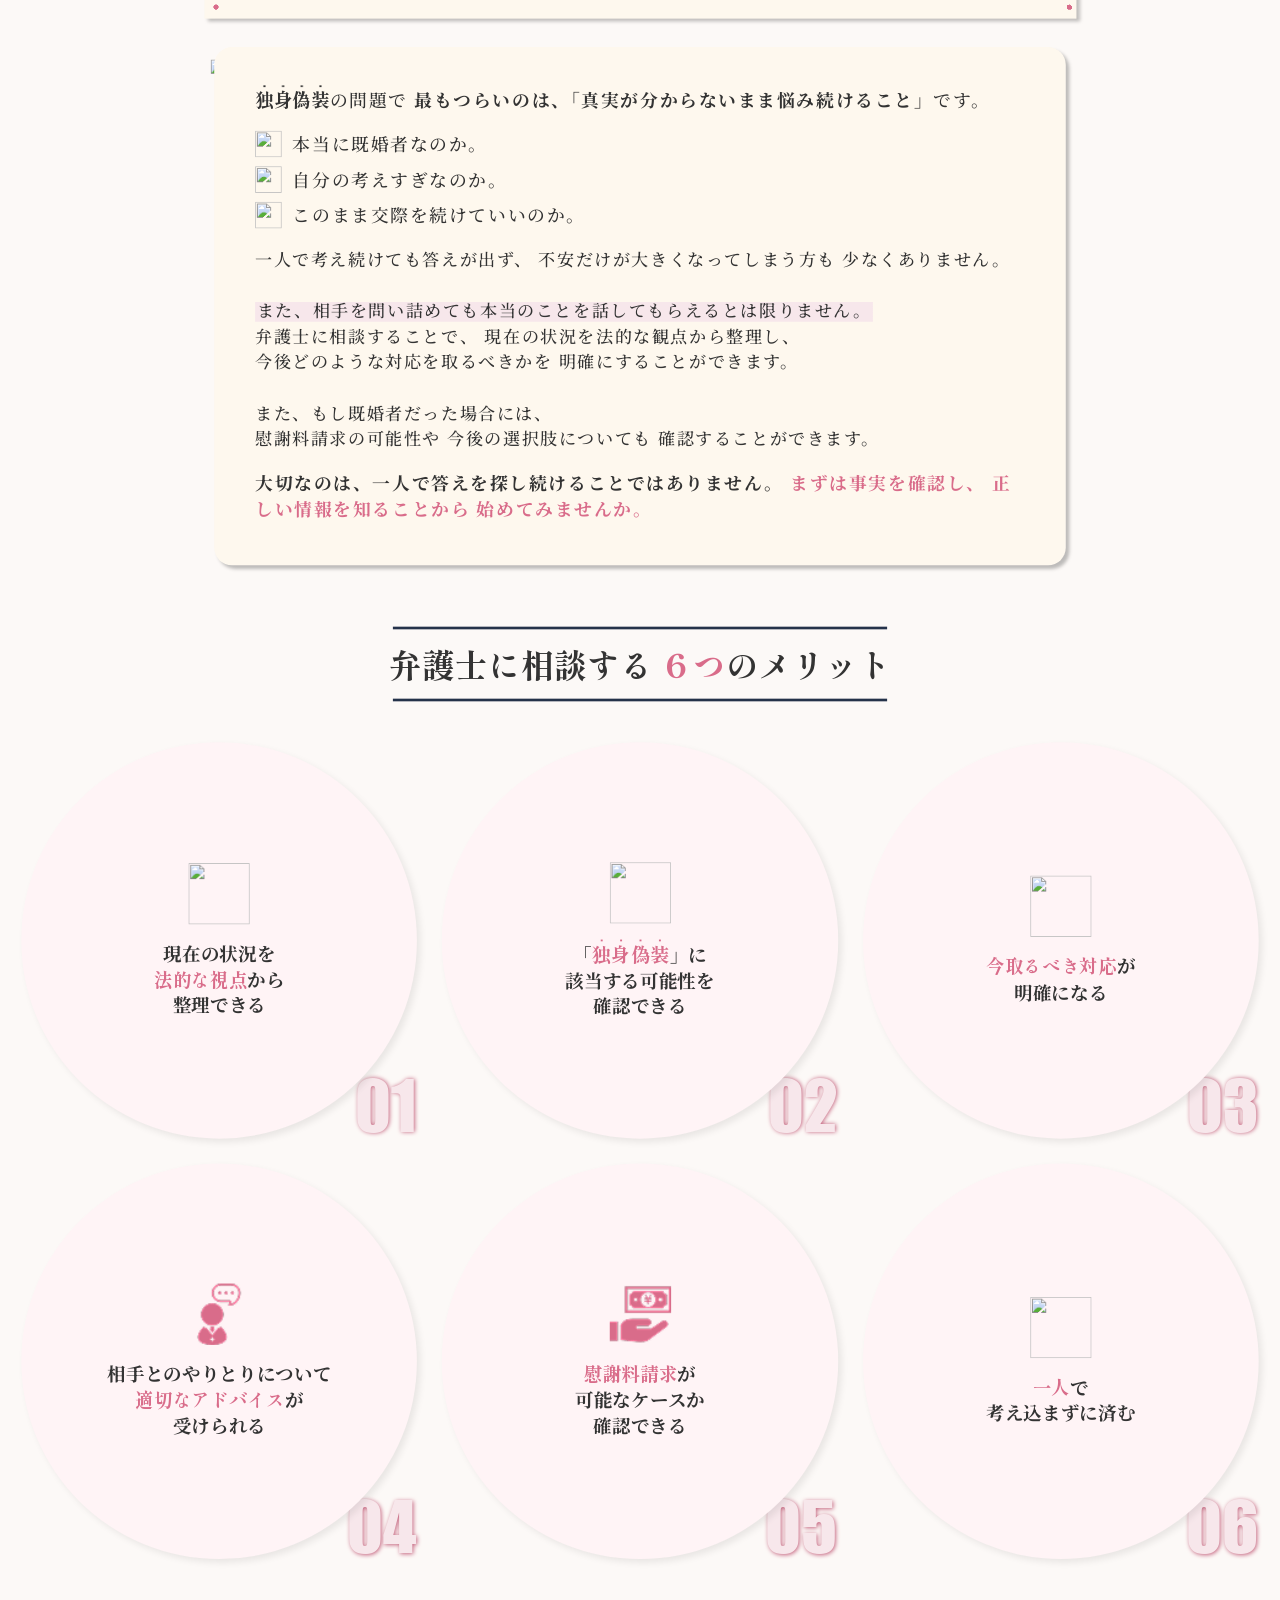
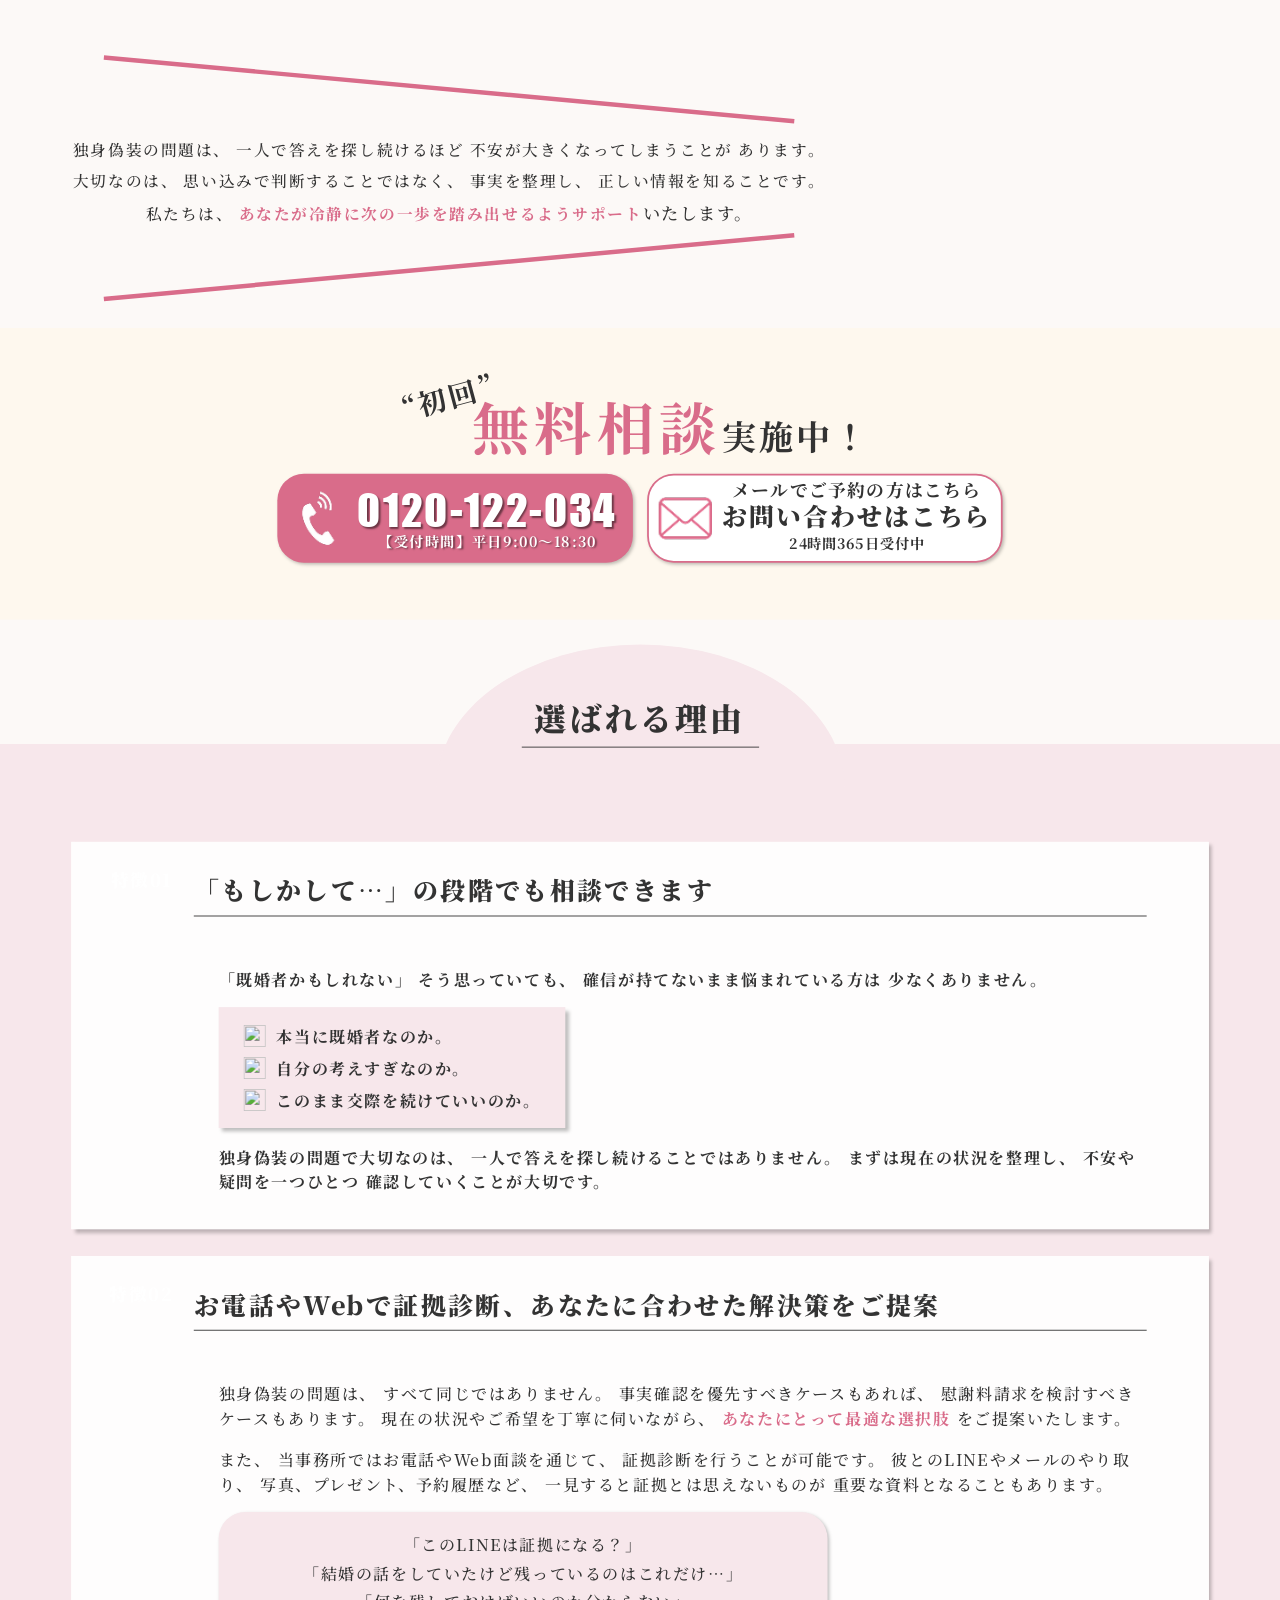
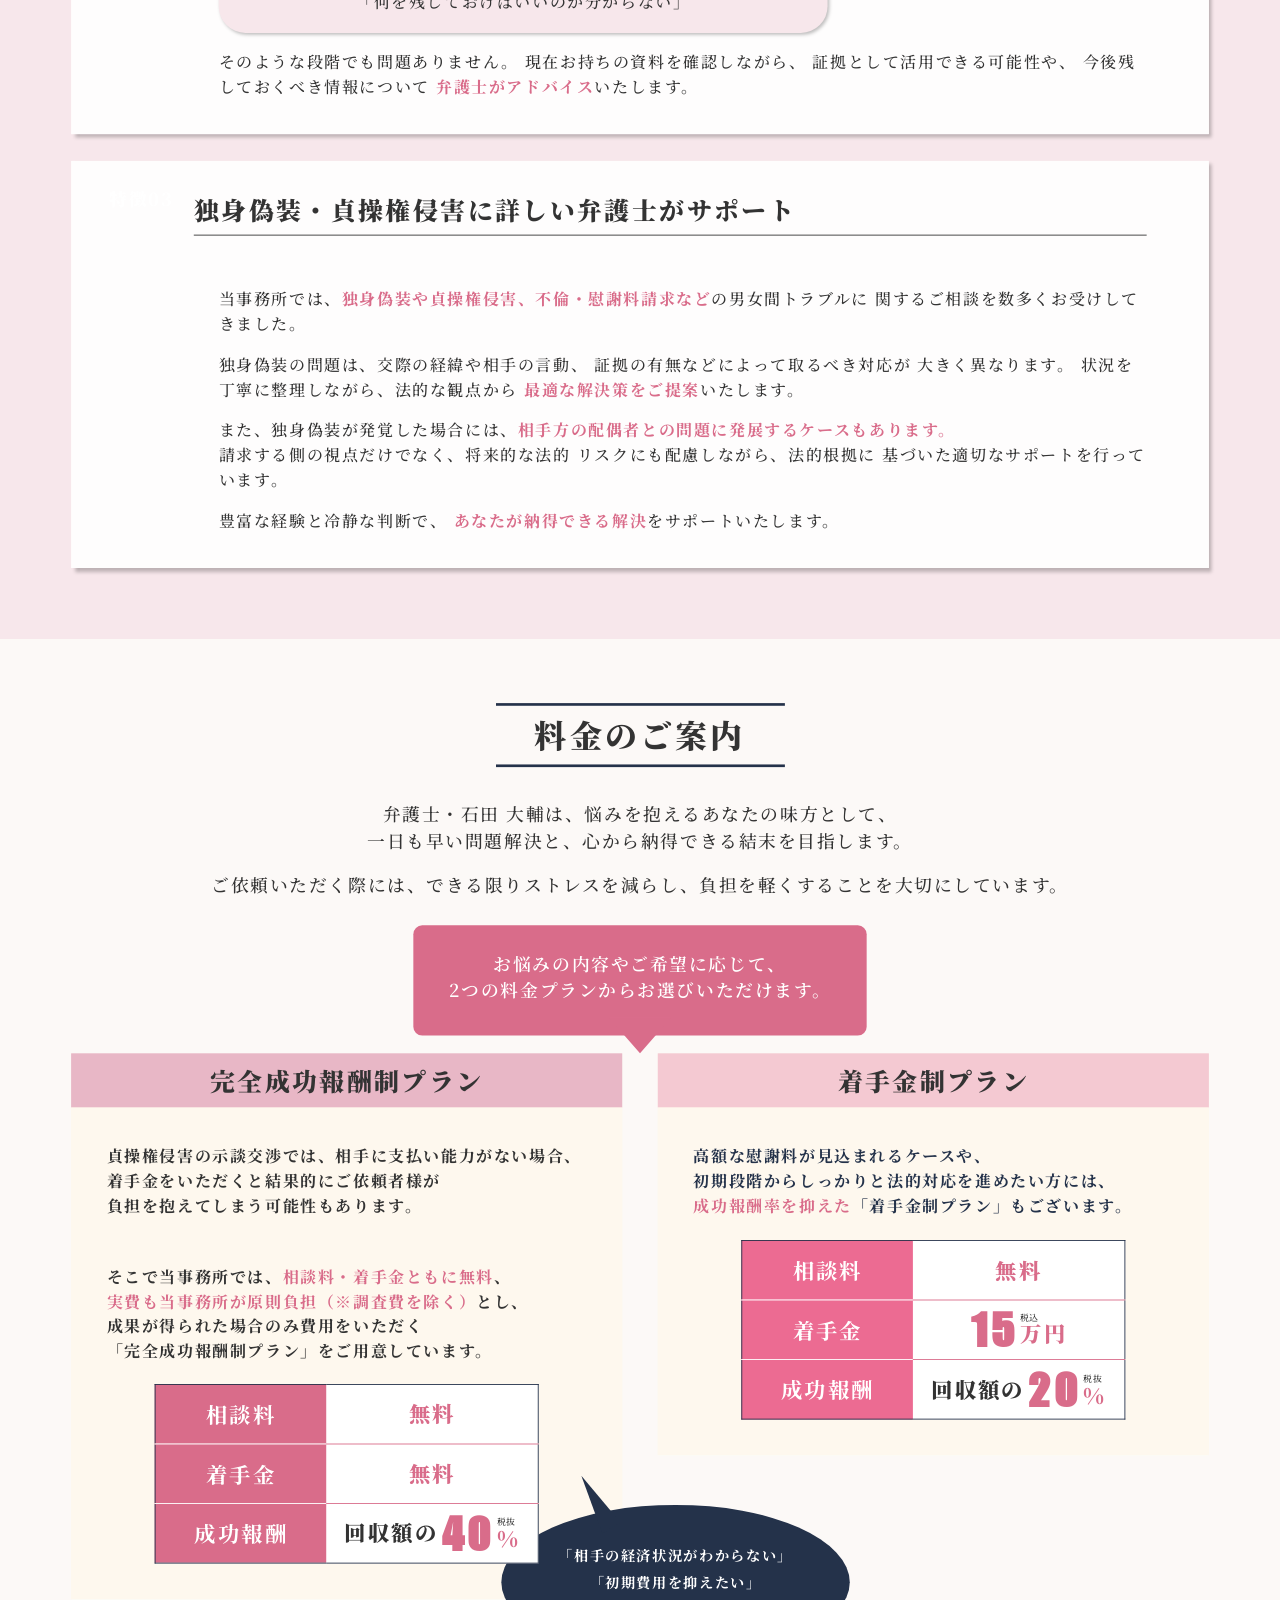
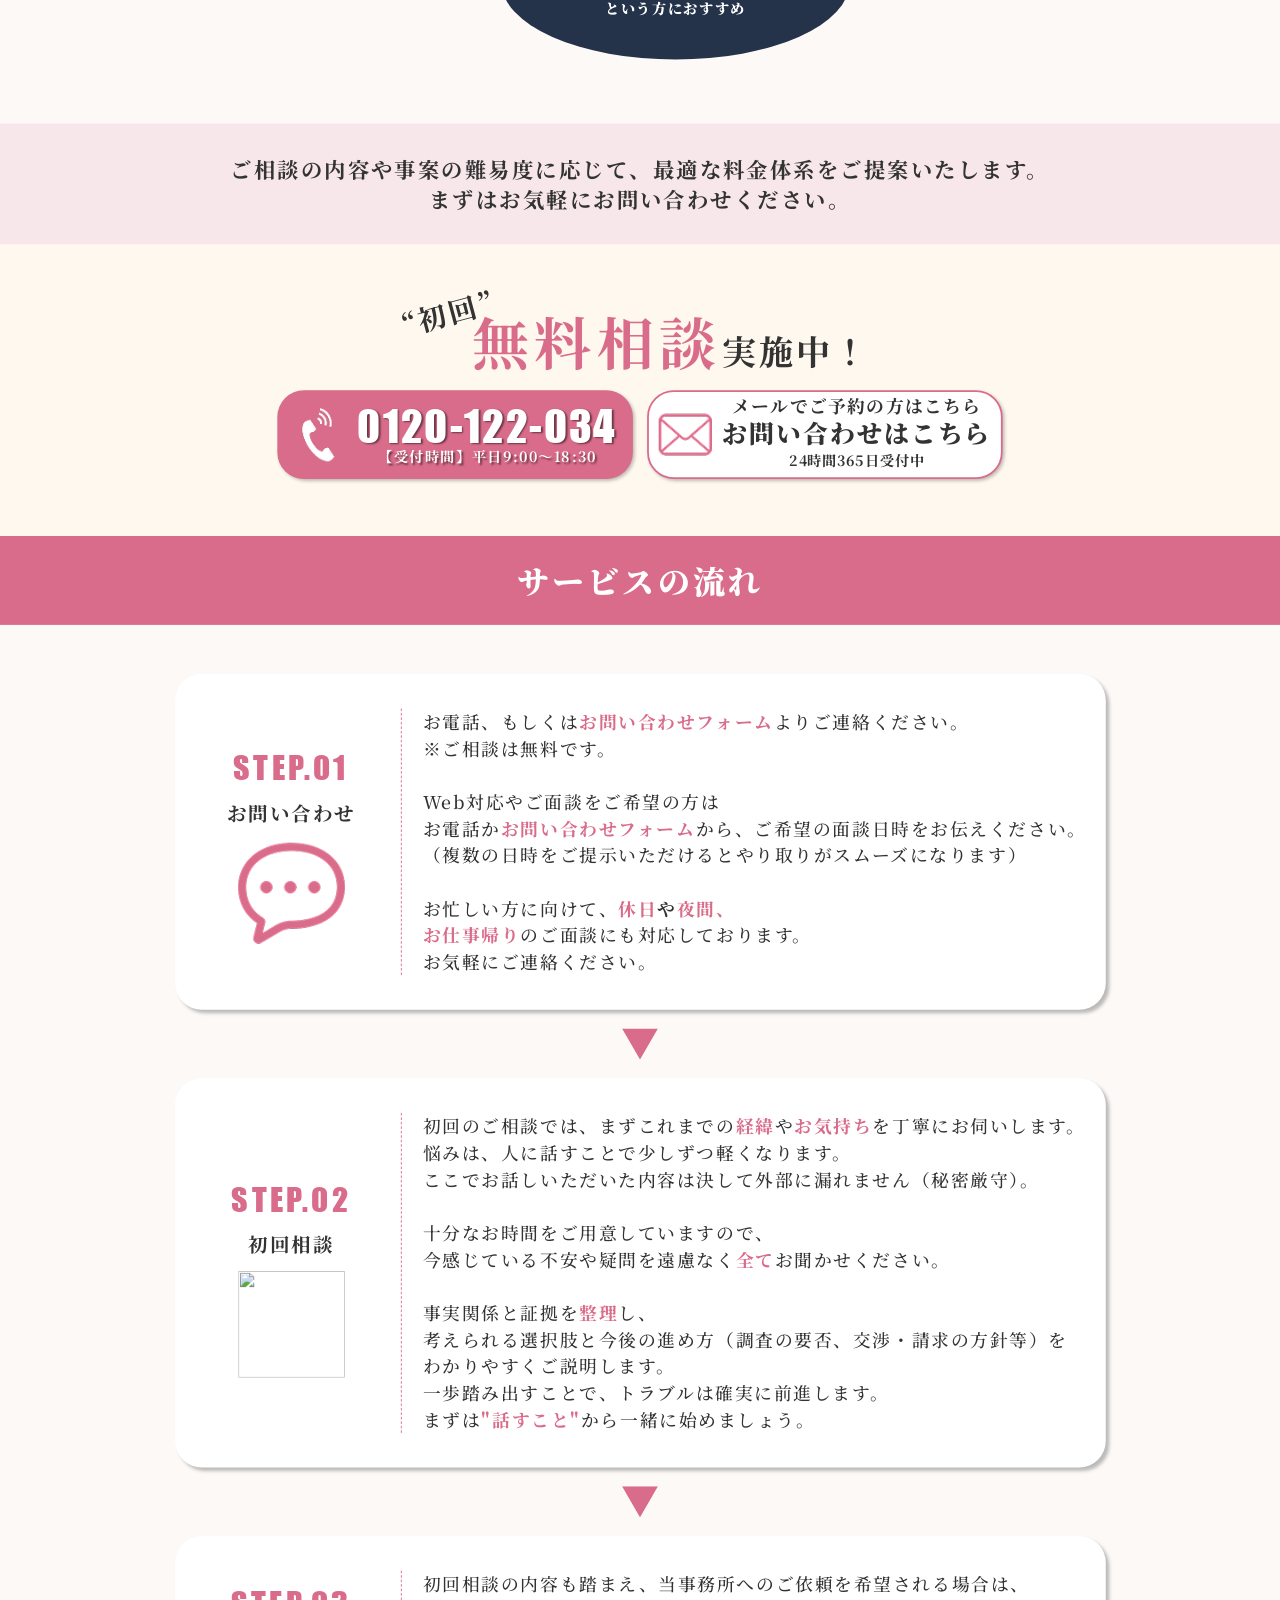
==== commit 36cf29de: "Tune mobile typography and kenten styling" ====
--- a/index.html
+++ b/index.html
@@ -14,7 +14,7 @@
     rel="stylesheet">
 
   <link rel="stylesheet" href="globals.css?v=20260718scale2">
-  <link rel="stylesheet" href="style.css?v=20260718scale2">
+  <link rel="stylesheet" href="style.css?v=20260721kenten2">
 </head>
 
 <body>
@@ -417,7 +417,7 @@
             <p class="concerns__legal-text">
               そして独身偽装は、単なる恋愛トラブルで<br class="sp-only">終わらない場合があります。<br>
               既婚者であることを知らずに交際し、<br class="sp-only">結婚を前提に真剣な関係を築いていた場合、<br>
-              <span class="concerns__text-claim">「貞操権侵害」として<br class="sp-only">慰謝料請求が<br class="sp-only">認められる可能性</span>があるためです。
+              <span class="concerns__text-claim">「貞操権侵害」として<br class="sp-only">慰謝料請求が<br class="sp-only">認められる可能性</span><span>があるためです。</span>
             </p>
           </div>
           <div class="concerns__rights-box">
--- a/style.css
+++ b/style.css
@@ -653,11 +653,12 @@
 }
 
 .hero__support {
-    font-family: var(--font-serif);
+    font-family: var(--font-sans);
+    letter-spacing: 2px;
     font-size: 1.4rem;
     line-height: 1.55;
     max-width: 620px;
-    font-weight: 800;
+    font-weight: 500;
 }
 
 .hero__text-lawyer {
@@ -1445,23 +1446,32 @@
     font-family: var(--font-mincho);
     font-size: 1.08em;
     font-weight: 900;
-    letter-spacing: 0.06em;
+    letter-spacing: 0;
     white-space: nowrap;
     display: inline-block;
     text-emphasis: none !important;
     -webkit-text-emphasis: none !important;
-    line-height: 1.85;
-    background-image: radial-gradient(circle, currentColor 0.4px, transparent 0.55px);
-    background-size: 1em 0.18em;
+    line-height: 1;
+    padding-top: calc(0.12em + 3px);
+    background-image: radial-gradient(
+        circle at 50% 50%,
+        currentColor 0.05em,
+        transparent 0.065em
+    );
+    background-size: 1em 0.08em;
     background-repeat: repeat-x;
-    background-position: top center;
+    background-position: 0 0.02em;
 }
 
 .concerns__text-bold.concerns__text-kenten {
     font-size: 1.42em;
     font-weight: 900;
     color: #fff;
-    background-image: radial-gradient(circle, #fff 0.55px, transparent 0.7px);
+    background-image: radial-gradient(
+        circle at 50% 50%,
+        #fff 0.05em,
+        transparent 0.065em
+    );
     text-shadow: 0 0 0.6px #fff, 0 0 0.6px #fff;
 }
 
@@ -2122,7 +2132,11 @@
 
 .benefits__intro-header-text .text-kenten {
     color: var(--color-bg-light);
-    background-image: radial-gradient(circle, var(--color-bg-light) 0.55px, transparent 0.7px);
+    background-image: radial-gradient(
+        circle at 50% 50%,
+        var(--color-bg-light) 0.05em,
+        transparent 0.065em
+    );
 }
 
 .benefits__intro-card {
@@ -4144,12 +4158,25 @@
     .text-kenten {
         font-size: 1.05em;
         font-weight: 900;
-        background-image: radial-gradient(circle, currentColor 0.5px, transparent 0.65px);
-        background-size: 1.05em 0.2em;
+        letter-spacing: 0;
+        line-height: 1;
+        padding-top: calc(0.12em + 3px);
+        background-image: radial-gradient(
+            circle at 50% 50%,
+            currentColor 0.05em,
+            transparent 0.065em
+        );
+        background-size: 1em 0.08em;
+        background-position: 0 0.02em;
     }
 
     .concerns__text-bold.concerns__text-kenten {
         font-size: 1.58em;
+        background-image: radial-gradient(
+            circle at 50% 50%,
+            #fff 0.05em,
+            transparent 0.065em
+        );
         text-shadow: 0 0 0.6px #fff, 0 0 0.6px #fff;
     }
 
@@ -4441,11 +4468,12 @@
 
     .header__logo-text {
       display: flex;
-        flex-direction: column;
-        font-size: 0.72rem;
-        line-height: 1.35;
-        text-align: left;
-        align-items: center;
+      flex-direction: column;
+      font-size: 0.7rem;
+      font-weight: 100;
+      line-height: 1.35;
+      text-align: left;
+      align-items: center;
     }
 
     .header__logo-sub {
@@ -4526,13 +4554,13 @@
             linear-gradient(
                 to right,
                 rgba(252, 249, 247, 0.92) 0%,
-                rgba(252, 249, 247, 0.68) 18%,
-                rgba(252, 249, 247, 0.25) 34%,
-                rgba(252, 249, 247, 0) 44%
+                rgba(252, 249, 247, 0.68) 28%,
+                rgba(252, 249, 247, 0.25) 48%,
+                rgba(252, 249, 247, 0) 64%
             ),
             url("images/backgrounds/hero-sp-bg.png");
         background-size: 100% 100%, cover;
-        background-position: left top, right top;
+        background-position: left top, right -40px;
         background-repeat: no-repeat;
         min-height: 100%;
     }
@@ -4552,15 +4580,15 @@
     }
 
     .hero__sub-text {
-        font-size: 0.9rem;
-        line-height: 1.5;
-        font-weight: 700;
-        letter-spacing: 0;
+      font-size: 1rem;
+      line-height: 24px;
+      font-weight: 700;
+      letter-spacing: 2px;
     }
 
     .hero__sub-line {
-        width: 3.2em;
-        margin-left: 0.35em;
+        width: 2em;
+        margin-left: 0.2em;
     }
 
     .hero__catch {
@@ -4586,9 +4614,12 @@
     }
 
     .hero__headline-sub {
+        display: inline-block;
         font-size: 2rem;
         font-weight: 800;
         line-height: 1.35;
+        margin-top: 10px;
+        margin-bottom: 10px;
     }
 
     .hero__feelings {
@@ -4597,9 +4628,9 @@
     }
 
     .hero__divider {
-        width: 50%;
-        max-width: 50%;
-        margin: 2px 0;
+      width: 63%;
+      /* max-width: 50%; */
+      margin: 2px 0;
     }
 
     .hero__support {
@@ -4704,11 +4735,11 @@
     .hero__feature:nth-child(1) .hero__feature-text,
     .hero__feature:nth-child(1) .hero__feature-label,
     .hero__feature:nth-child(1) .hero__feature-em {
-        font-size: 16px;
-        line-height: 1.1;
-        letter-spacing: 0.05em;
-        color: #000000;
-        font-weight: 700;
+      font-size: 18px;
+      line-height: 1.3;
+      letter-spacing: 0.1em;
+      color: #000000;
+      font-weight: 700;
     }
     .hero__feature-em {
         position: relative !important;
@@ -4742,7 +4773,7 @@
     .hero__feature:nth-child(3) .hero__feature-text,
     .hero__feature:nth-child(3) .hero__feature-large {
         font-size: 16px;
-        line-height: 1.1;
+        line-height: 2.2;
         letter-spacing: 0.1em;
         color: #000000;
         font-weight: 700;
@@ -4751,7 +4782,7 @@
     .hero__feature:nth-child(4) .hero__feature-text,
     .hero__feature:nth-child(4) .hero__feature-medium {
         font-size: 14px;
-        line-height: 1.1;
+        line-height: 1.3;
         letter-spacing: 0.05em;
         color: #000000;
         font-weight: 700;
@@ -5367,14 +5398,17 @@
     }
 
     .intro-profile__attorney-body .intro-profile__attorney-line--sp {
+      font-size: 1.1rem;
         width: fit-content;
         max-width: 100%;
     }
-
+    .intro-profile__attorney-line--sp {
+      font-size: 1.1rem;
+    }
     .intro-profile__attorney-body .intro-profile__attorney-line--sp:nth-child(2) {
         white-space: nowrap !important;
         max-width: none;
-        font-size: 0.84rem;
+        font-size: 1.1rem;
         letter-spacing: -0.02em;
     }
 
@@ -5405,7 +5439,7 @@
     .intro-profile__attorney-closing .intro-profile__closing-final-line > .intro-profile__attorney-line--sp:first-child {
         white-space: nowrap !important;
         max-width: none;
-        font-size: 0.84rem;
+        font-size: 1.1rem;
         letter-spacing: -0.02em;
     }
 
@@ -5427,9 +5461,9 @@
     }
 
     .intro-profile__text-skill {
-        font-size: inherit;
+        font-size: 1.3rem;
         color: #2d497a;
-        font-weight: 700;
+        font-weight: 500;
     }
 
     .intro-profile__closing-final-line {
@@ -5437,14 +5471,14 @@
     }
 
     .intro-profile__text-accent {
-        font-size: 1.08rem;
-        font-weight: 900;
+      font-size: 1.3rem;
+        font-weight: 700;
         color: var(--color-accent);
     }
 
     .intro-profile__photo {
         position: absolute;
-        right: -60px;
+        right: -76px;
         bottom: 0;
         left: auto;
         width: 200px;
@@ -5539,15 +5573,25 @@
     .concerns__text-bold.concerns__text-kenten,
     .text-kenten {
         font-size: 1.05em !important;
-        letter-spacing: 0.06em;
-        line-height: 1.9;
-        background-size: 1.05em 0.2em;
-        background-image: radial-gradient(circle, currentColor 0.5px, transparent 0.65px);
+        letter-spacing: 0;
+        line-height: 1;
+        padding-top: calc(0.12em + 3px);
+        background-size: 1em 0.08em;
+        background-position: 0 0.02em;
+        background-image: radial-gradient(
+            circle at 50% 50%,
+            currentColor 0.05em,
+            transparent 0.065em
+        );
     }
 
     .concerns__text-bold.concerns__text-kenten {
         font-size: 1.2em !important;
-        background-image: radial-gradient(circle, #fff 0.5px, transparent 0.65px);
+        background-image: radial-gradient(
+            circle at 50% 50%,
+            #fff 0.05em,
+            transparent 0.065em
+        );
         text-shadow: 0 0 0.5px #fff, 0 0 0.5px #fff;
     }
 
@@ -5638,17 +5682,19 @@
     }
 
     .concerns__text-claim {
-        display: inline;
-        font-family: var(--font-serif);
-        font-size: 16px;
-        font-weight: 700;
-        line-height: 24px;
-        letter-spacing: 0.05em;
-        color: #d96c8a;
-        white-space: normal;
-        margin: 0;
-    }
-
+      display: inline-block;
+      font-family: var(--font-serif);
+      font-size: 23px;
+      font-weight: 700;
+      line-height: 24px;
+      letter-spacing: 0.05em;
+      color: #d96c8a;
+      white-space: normal;
+      margin: 28px 0px 0px;
+    }
+    body > main > section.concerns > div.concerns__explanation > div > div.concerns__sns-block > p > span:nth-child(6) {
+      margin-left: -48px
+    }
     .concerns__rights-box {
         display: block;
         position: relative;
@@ -6772,11 +6818,11 @@
 
     .benefits__intro-header-text .text-kenten {
         font-size: 1.05em !important;
-        letter-spacing: 0.06em;
-        line-height: 1.9;
-        padding-top: 0.32em;
-        background-size: 1.05em 0.2em;
-        background-image: radial-gradient(circle, #fff 0.5px, transparent 0.65px);
+        background-image: radial-gradient(
+            circle at 50% 50%,
+            #fff 0.05em,
+            transparent 0.065em
+        );
     }
 
     .benefits__intro-card {
